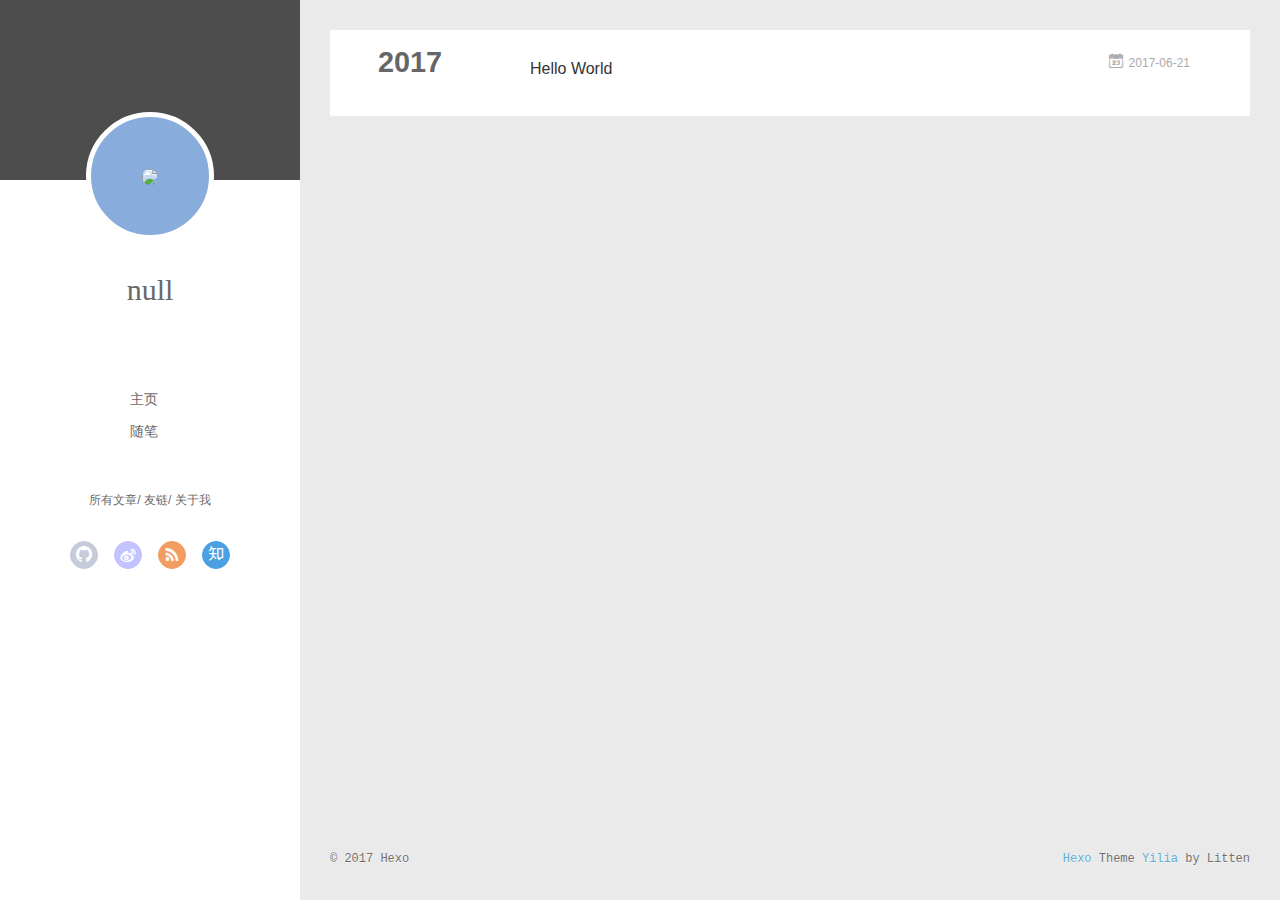
==== archives/index.html @ 41038b5d "Site updated: 2017-06-22 13:49:48" ====
<!DOCTYPE html>
<html>
<head>
  <meta charset="utf-8">
  
  <meta name="renderer" content="webkit">
  <meta http-equiv="X-UA-Compatible" content="IE=edge" >
  <link rel="dns-prefetch" href="http://yoursite.com">
  <title>Archives | Hexo</title>
  <meta name="viewport" content="width=device-width, initial-scale=1, maximum-scale=1">
  <meta property="og:type" content="website">
<meta property="og:title" content="Hexo">
<meta property="og:url" content="http://yoursite.com/archives/index.html">
<meta property="og:site_name" content="Hexo">
<meta name="twitter:card" content="summary">
<meta name="twitter:title" content="Hexo">
  
    <link rel="alternative" href="/atom.xml" title="Hexo" type="application/atom+xml">
  
  
    <link rel="icon" href="/favicon.png">
  
  <link rel="stylesheet" type="text/css" href="/./main.b3331d.css">
  <style type="text/css">
  
    #container.show {
      background: linear-gradient(200deg,#a0cfe4,#e8c37e);
    }
  </style>
  

  

</head>

<body>
  <div id="container" q-class="show:isCtnShow">
    <canvas id="anm-canvas" class="anm-canvas"></canvas>
    <div class="left-col" q-class="show:isShow">
      
<div class="overlay" style="background: #4d4d4d"></div>
<div class="intrude-less">
	<header id="header" class="inner">
		<a href="/" class="profilepic">
			<img src="null" class="js-avatar">
		</a>
		<hgroup>
		  <h1 class="header-author"><a href="/">null</a></h1>
		</hgroup>
		

		<nav class="header-menu">
			<ul>
			
				<li><a href="/">主页</a></li>
	        
				<li><a href="/tags/随笔/">随笔</a></li>
	        
			</ul>
		</nav>
		<nav class="header-smart-menu">
    		
    			
    			<a q-on="click: openSlider(e, 'innerArchive')" href="javascript:void(0)">所有文章</a>
    			
            
    			
    			<a q-on="click: openSlider(e, 'friends')" href="javascript:void(0)">友链</a>
    			
            
    			
    			<a q-on="click: openSlider(e, 'aboutme')" href="javascript:void(0)">关于我</a>
    			
            
		</nav>
		<nav class="header-nav">
			<div class="social">
				
					<a class="github" target="_blank" href="#" title="github"><i class="icon-github"></i></a>
		        
					<a class="weibo" target="_blank" href="#" title="weibo"><i class="icon-weibo"></i></a>
		        
					<a class="rss" target="_blank" href="#" title="rss"><i class="icon-rss"></i></a>
		        
					<a class="zhihu" target="_blank" href="#" title="zhihu"><i class="icon-zhihu"></i></a>
		        
			</div>
		</nav>
	</header>		
</div>

    </div>
    <div class="mid-col" q-class="show:isShow,hide:isShow|isFalse">
      
<nav id="mobile-nav">
  	<div class="overlay js-overlay" style="background: #4d4d4d"></div>
	<div class="btnctn js-mobile-btnctn">
  		<div class="slider-trigger list" q-on="click: openSlider(e)"><i class="icon icon-sort"></i></div>
	</div>
	<div class="intrude-less">
		<header id="header" class="inner">
			<div class="profilepic">
				<img src="null" class="js-avatar">
			</div>
			<hgroup>
			  <h1 class="header-author js-header-author">null</h1>
			</hgroup>
			
			
			
				
			
				
			
			
			
			<nav class="header-nav">
				<div class="social">
					
						<a class="github" target="_blank" href="#" title="github"><i class="icon-github"></i></a>
			        
						<a class="weibo" target="_blank" href="#" title="weibo"><i class="icon-weibo"></i></a>
			        
						<a class="rss" target="_blank" href="#" title="rss"><i class="icon-rss"></i></a>
			        
						<a class="zhihu" target="_blank" href="#" title="zhihu"><i class="icon-zhihu"></i></a>
			        
				</div>
			</nav>

			<nav class="header-menu js-header-menu">
				<ul style="width: 50%">
				
				
					<li style="width: 50%"><a href="/">主页</a></li>
		        
					<li style="width: 50%"><a href="/tags/随笔/">随笔</a></li>
		        
				</ul>
			</nav>
		</header>				
	</div>
	<div class="mobile-mask" style="display:none" q-show="isShow"></div>
</nav>

      <div id="wrapper" class="body-wrap">
        <div class="menu-l">
          <div class="canvas-wrap">
            <canvas data-colors="#eaeaea" data-sectionHeight="100" data-contentId="js-content" id="myCanvas1" class="anm-canvas"></canvas>
          </div>
          <div id="js-content" class="content-ll">
            
  
  
    
    
      
      
      <section class="archives-wrap">
        <div class="archive-year-wrap">
          <a href="/archives/2017" class="archive-year">2017</a>
        </div>
        <div class="archives">
    
    <article class="archive-article archive-type-post">
  <div class="archive-article-inner">
    <header class="archive-article-header">
      	<div class="article-meta">
	      	<a href="/2017/06/21/hello-world/" class="archive-article-date">
  	<time datetime="2017-06-21T15:53:12.066Z" itemprop="datePublished"><i class="icon-calendar icon"></i>2017-06-21</time>
</a>
        </div>
    	 
  
    <h1 itemprop="name">
      <a class="archive-article-title" href="/2017/06/21/hello-world/">Hello World</a>
    </h1>
  

        <div class="article-info info-on-right">
          
          

        </div>
        <div class="clearfix"></div>
    </header>
  </div>
</article>
  
  
    </div></section>
  

    


          </div>
        </div>
      </div>
      <footer id="footer">
  <div class="outer">
    <div id="footer-info">
    	<div class="footer-left">
    		&copy; 2017 Hexo
    	</div>
      	<div class="footer-right">
      		<a href="http://hexo.io/" target="_blank">Hexo</a>  Theme <a href="https://github.com/litten/hexo-theme-yilia" target="_blank">Yilia</a> by Litten
      	</div>
    </div>
  </div>
</footer>
    </div>
    <script>
	var yiliaConfig = {
		mathjax: false,
		isHome: false,
		isPost: false,
		isArchive: true,
		isTag: false,
		isCategory: false,
		open_in_new: false,
		root: "/",
		innerArchive: true,
		showTags: false
	}
</script>

<script>!function(t){function n(e){if(r[e])return r[e].exports;var i=r[e]={exports:{},id:e,loaded:!1};return t[e].call(i.exports,i,i.exports,n),i.loaded=!0,i.exports}var r={};n.m=t,n.c=r,n.p="./",n(0)}([function(t,n,r){r(194),t.exports=r(190)},function(t,n,r){var e=r(3),i=r(52),o=r(27),u=r(28),c=r(53),f="prototype",a=function(t,n,r){var s,l,h,v,p=t&a.F,d=t&a.G,y=t&a.S,g=t&a.P,b=t&a.B,m=d?e:y?e[n]||(e[n]={}):(e[n]||{})[f],x=d?i:i[n]||(i[n]={}),w=x[f]||(x[f]={});d&&(r=n);for(s in r)l=!p&&m&&void 0!==m[s],h=(l?m:r)[s],v=b&&l?c(h,e):g&&"function"==typeof h?c(Function.call,h):h,m&&u(m,s,h,t&a.U),x[s]!=h&&o(x,s,v),g&&w[s]!=h&&(w[s]=h)};e.core=i,a.F=1,a.G=2,a.S=4,a.P=8,a.B=16,a.W=32,a.U=64,a.R=128,t.exports=a},function(t,n,r){var e=r(6);t.exports=function(t){if(!e(t))throw TypeError(t+" is not an object!");return t}},function(t,n){var r=t.exports="undefined"!=typeof window&&window.Math==Math?window:"undefined"!=typeof self&&self.Math==Math?self:Function("return this")();"number"==typeof __g&&(__g=r)},function(t,n){t.exports=function(t){try{return!!t()}catch(t){return!0}}},function(t,n){var r=t.exports="undefined"!=typeof window&&window.Math==Math?window:"undefined"!=typeof self&&self.Math==Math?self:Function("return this")();"number"==typeof __g&&(__g=r)},function(t,n){t.exports=function(t){return"object"==typeof t?null!==t:"function"==typeof t}},function(t,n,r){var e=r(126)("wks"),i=r(76),o=r(3).Symbol,u="function"==typeof o;(t.exports=function(t){return e[t]||(e[t]=u&&o[t]||(u?o:i)("Symbol."+t))}).store=e},function(t,n){var r={}.hasOwnProperty;t.exports=function(t,n){return r.call(t,n)}},function(t,n,r){var e=r(94),i=r(33);t.exports=function(t){return e(i(t))}},function(t,n,r){t.exports=!r(4)(function(){return 7!=Object.defineProperty({},"a",{get:function(){return 7}}).a})},function(t,n,r){var e=r(2),i=r(167),o=r(50),u=Object.defineProperty;n.f=r(10)?Object.defineProperty:function(t,n,r){if(e(t),n=o(n,!0),e(r),i)try{return u(t,n,r)}catch(t){}if("get"in r||"set"in r)throw TypeError("Accessors not supported!");return"value"in r&&(t[n]=r.value),t}},function(t,n,r){t.exports=!r(18)(function(){return 7!=Object.defineProperty({},"a",{get:function(){return 7}}).a})},function(t,n,r){var e=r(14),i=r(22);t.exports=r(12)?function(t,n,r){return e.f(t,n,i(1,r))}:function(t,n,r){return t[n]=r,t}},function(t,n,r){var e=r(20),i=r(58),o=r(42),u=Object.defineProperty;n.f=r(12)?Object.defineProperty:function(t,n,r){if(e(t),n=o(n,!0),e(r),i)try{return u(t,n,r)}catch(t){}if("get"in r||"set"in r)throw TypeError("Accessors not supported!");return"value"in r&&(t[n]=r.value),t}},function(t,n,r){var e=r(40)("wks"),i=r(23),o=r(5).Symbol,u="function"==typeof o;(t.exports=function(t){return e[t]||(e[t]=u&&o[t]||(u?o:i)("Symbol."+t))}).store=e},function(t,n,r){var e=r(67),i=Math.min;t.exports=function(t){return t>0?i(e(t),9007199254740991):0}},function(t,n,r){var e=r(46);t.exports=function(t){return Object(e(t))}},function(t,n){t.exports=function(t){try{return!!t()}catch(t){return!0}}},function(t,n,r){var e=r(63),i=r(34);t.exports=Object.keys||function(t){return e(t,i)}},function(t,n,r){var e=r(21);t.exports=function(t){if(!e(t))throw TypeError(t+" is not an object!");return t}},function(t,n){t.exports=function(t){return"object"==typeof t?null!==t:"function"==typeof t}},function(t,n){t.exports=function(t,n){return{enumerable:!(1&t),configurable:!(2&t),writable:!(4&t),value:n}}},function(t,n){var r=0,e=Math.random();t.exports=function(t){return"Symbol(".concat(void 0===t?"":t,")_",(++r+e).toString(36))}},function(t,n){var r={}.hasOwnProperty;t.exports=function(t,n){return r.call(t,n)}},function(t,n){var r=t.exports={version:"2.4.0"};"number"==typeof __e&&(__e=r)},function(t,n){t.exports=function(t){if("function"!=typeof t)throw TypeError(t+" is not a function!");return t}},function(t,n,r){var e=r(11),i=r(66);t.exports=r(10)?function(t,n,r){return e.f(t,n,i(1,r))}:function(t,n,r){return t[n]=r,t}},function(t,n,r){var e=r(3),i=r(27),o=r(24),u=r(76)("src"),c="toString",f=Function[c],a=(""+f).split(c);r(52).inspectSource=function(t){return f.call(t)},(t.exports=function(t,n,r,c){var f="function"==typeof r;f&&(o(r,"name")||i(r,"name",n)),t[n]!==r&&(f&&(o(r,u)||i(r,u,t[n]?""+t[n]:a.join(String(n)))),t===e?t[n]=r:c?t[n]?t[n]=r:i(t,n,r):(delete t[n],i(t,n,r)))})(Function.prototype,c,function(){return"function"==typeof this&&this[u]||f.call(this)})},function(t,n,r){var e=r(1),i=r(4),o=r(46),u=function(t,n,r,e){var i=String(o(t)),u="<"+n;return""!==r&&(u+=" "+r+'="'+String(e).replace(/"/g,"&quot;")+'"'),u+">"+i+"</"+n+">"};t.exports=function(t,n){var r={};r[t]=n(u),e(e.P+e.F*i(function(){var n=""[t]('"');return n!==n.toLowerCase()||n.split('"').length>3}),"String",r)}},function(t,n,r){var e=r(115),i=r(46);t.exports=function(t){return e(i(t))}},function(t,n,r){var e=r(116),i=r(66),o=r(30),u=r(50),c=r(24),f=r(167),a=Object.getOwnPropertyDescriptor;n.f=r(10)?a:function(t,n){if(t=o(t),n=u(n,!0),f)try{return a(t,n)}catch(t){}if(c(t,n))return i(!e.f.call(t,n),t[n])}},function(t,n,r){var e=r(24),i=r(17),o=r(145)("IE_PROTO"),u=Object.prototype;t.exports=Object.getPrototypeOf||function(t){return t=i(t),e(t,o)?t[o]:"function"==typeof t.constructor&&t instanceof t.constructor?t.constructor.prototype:t instanceof Object?u:null}},function(t,n){t.exports=function(t){if(void 0==t)throw TypeError("Can't call method on  "+t);return t}},function(t,n){t.exports="constructor,hasOwnProperty,isPrototypeOf,propertyIsEnumerable,toLocaleString,toString,valueOf".split(",")},function(t,n){t.exports={}},function(t,n){t.exports=!0},function(t,n){n.f={}.propertyIsEnumerable},function(t,n,r){var e=r(14).f,i=r(8),o=r(15)("toStringTag");t.exports=function(t,n,r){t&&!i(t=r?t:t.prototype,o)&&e(t,o,{configurable:!0,value:n})}},function(t,n,r){var e=r(40)("keys"),i=r(23);t.exports=function(t){return e[t]||(e[t]=i(t))}},function(t,n,r){var e=r(5),i="__core-js_shared__",o=e[i]||(e[i]={});t.exports=function(t){return o[t]||(o[t]={})}},function(t,n){var r=Math.ceil,e=Math.floor;t.exports=function(t){return isNaN(t=+t)?0:(t>0?e:r)(t)}},function(t,n,r){var e=r(21);t.exports=function(t,n){if(!e(t))return t;var r,i;if(n&&"function"==typeof(r=t.toString)&&!e(i=r.call(t)))return i;if("function"==typeof(r=t.valueOf)&&!e(i=r.call(t)))return i;if(!n&&"function"==typeof(r=t.toString)&&!e(i=r.call(t)))return i;throw TypeError("Can't convert object to primitive value")}},function(t,n,r){var e=r(5),i=r(25),o=r(36),u=r(44),c=r(14).f;t.exports=function(t){var n=i.Symbol||(i.Symbol=o?{}:e.Symbol||{});"_"==t.charAt(0)||t in n||c(n,t,{value:u.f(t)})}},function(t,n,r){n.f=r(15)},function(t,n){var r={}.toString;t.exports=function(t){return r.call(t).slice(8,-1)}},function(t,n){t.exports=function(t){if(void 0==t)throw TypeError("Can't call method on  "+t);return t}},function(t,n,r){var e=r(4);t.exports=function(t,n){return!!t&&e(function(){n?t.call(null,function(){},1):t.call(null)})}},function(t,n,r){var e=r(53),i=r(115),o=r(17),u=r(16),c=r(202);t.exports=function(t,n){var r=1==t,f=2==t,a=3==t,s=4==t,l=6==t,h=5==t||l,v=n||c;return function(n,c,p){for(var d,y,g=o(n),b=i(g),m=e(c,p,3),x=u(b.length),w=0,S=r?v(n,x):f?v(n,0):void 0;x>w;w++)if((h||w in b)&&(d=b[w],y=m(d,w,g),t))if(r)S[w]=y;else if(y)switch(t){case 3:return!0;case 5:return d;case 6:return w;case 2:S.push(d)}else if(s)return!1;return l?-1:a||s?s:S}}},function(t,n,r){var e=r(1),i=r(52),o=r(4);t.exports=function(t,n){var r=(i.Object||{})[t]||Object[t],u={};u[t]=n(r),e(e.S+e.F*o(function(){r(1)}),"Object",u)}},function(t,n,r){var e=r(6);t.exports=function(t,n){if(!e(t))return t;var r,i;if(n&&"function"==typeof(r=t.toString)&&!e(i=r.call(t)))return i;if("function"==typeof(r=t.valueOf)&&!e(i=r.call(t)))return i;if(!n&&"function"==typeof(r=t.toString)&&!e(i=r.call(t)))return i;throw TypeError("Can't convert object to primitive value")}},function(t,n,r){var e=r(5),i=r(25),o=r(91),u=r(13),c="prototype",f=function(t,n,r){var a,s,l,h=t&f.F,v=t&f.G,p=t&f.S,d=t&f.P,y=t&f.B,g=t&f.W,b=v?i:i[n]||(i[n]={}),m=b[c],x=v?e:p?e[n]:(e[n]||{})[c];v&&(r=n);for(a in r)(s=!h&&x&&void 0!==x[a])&&a in b||(l=s?x[a]:r[a],b[a]=v&&"function"!=typeof x[a]?r[a]:y&&s?o(l,e):g&&x[a]==l?function(t){var n=function(n,r,e){if(this instanceof t){switch(arguments.length){case 0:return new t;case 1:return new t(n);case 2:return new t(n,r)}return new t(n,r,e)}return t.apply(this,arguments)};return n[c]=t[c],n}(l):d&&"function"==typeof l?o(Function.call,l):l,d&&((b.virtual||(b.virtual={}))[a]=l,t&f.R&&m&&!m[a]&&u(m,a,l)))};f.F=1,f.G=2,f.S=4,f.P=8,f.B=16,f.W=32,f.U=64,f.R=128,t.exports=f},function(t,n){var r=t.exports={version:"2.4.0"};"number"==typeof __e&&(__e=r)},function(t,n,r){var e=r(26);t.exports=function(t,n,r){if(e(t),void 0===n)return t;switch(r){case 1:return function(r){return t.call(n,r)};case 2:return function(r,e){return t.call(n,r,e)};case 3:return function(r,e,i){return t.call(n,r,e,i)}}return function(){return t.apply(n,arguments)}}},function(t,n,r){var e=r(183),i=r(1),o=r(126)("metadata"),u=o.store||(o.store=new(r(186))),c=function(t,n,r){var i=u.get(t);if(!i){if(!r)return;u.set(t,i=new e)}var o=i.get(n);if(!o){if(!r)return;i.set(n,o=new e)}return o},f=function(t,n,r){var e=c(n,r,!1);return void 0!==e&&e.has(t)},a=function(t,n,r){var e=c(n,r,!1);return void 0===e?void 0:e.get(t)},s=function(t,n,r,e){c(r,e,!0).set(t,n)},l=function(t,n){var r=c(t,n,!1),e=[];return r&&r.forEach(function(t,n){e.push(n)}),e},h=function(t){return void 0===t||"symbol"==typeof t?t:String(t)},v=function(t){i(i.S,"Reflect",t)};t.exports={store:u,map:c,has:f,get:a,set:s,keys:l,key:h,exp:v}},function(t,n,r){"use strict";if(r(10)){var e=r(69),i=r(3),o=r(4),u=r(1),c=r(127),f=r(152),a=r(53),s=r(68),l=r(66),h=r(27),v=r(73),p=r(67),d=r(16),y=r(75),g=r(50),b=r(24),m=r(180),x=r(114),w=r(6),S=r(17),_=r(137),O=r(70),E=r(32),P=r(71).f,j=r(154),F=r(76),M=r(7),A=r(48),N=r(117),T=r(146),I=r(155),k=r(80),L=r(123),R=r(74),C=r(130),D=r(160),U=r(11),W=r(31),G=U.f,B=W.f,V=i.RangeError,z=i.TypeError,q=i.Uint8Array,K="ArrayBuffer",J="Shared"+K,Y="BYTES_PER_ELEMENT",H="prototype",$=Array[H],X=f.ArrayBuffer,Q=f.DataView,Z=A(0),tt=A(2),nt=A(3),rt=A(4),et=A(5),it=A(6),ot=N(!0),ut=N(!1),ct=I.values,ft=I.keys,at=I.entries,st=$.lastIndexOf,lt=$.reduce,ht=$.reduceRight,vt=$.join,pt=$.sort,dt=$.slice,yt=$.toString,gt=$.toLocaleString,bt=M("iterator"),mt=M("toStringTag"),xt=F("typed_constructor"),wt=F("def_constructor"),St=c.CONSTR,_t=c.TYPED,Ot=c.VIEW,Et="Wrong length!",Pt=A(1,function(t,n){return Tt(T(t,t[wt]),n)}),jt=o(function(){return 1===new q(new Uint16Array([1]).buffer)[0]}),Ft=!!q&&!!q[H].set&&o(function(){new q(1).set({})}),Mt=function(t,n){if(void 0===t)throw z(Et);var r=+t,e=d(t);if(n&&!m(r,e))throw V(Et);return e},At=function(t,n){var r=p(t);if(r<0||r%n)throw V("Wrong offset!");return r},Nt=function(t){if(w(t)&&_t in t)return t;throw z(t+" is not a typed array!")},Tt=function(t,n){if(!(w(t)&&xt in t))throw z("It is not a typed array constructor!");return new t(n)},It=function(t,n){return kt(T(t,t[wt]),n)},kt=function(t,n){for(var r=0,e=n.length,i=Tt(t,e);e>r;)i[r]=n[r++];return i},Lt=function(t,n,r){G(t,n,{get:function(){return this._d[r]}})},Rt=function(t){var n,r,e,i,o,u,c=S(t),f=arguments.length,s=f>1?arguments[1]:void 0,l=void 0!==s,h=j(c);if(void 0!=h&&!_(h)){for(u=h.call(c),e=[],n=0;!(o=u.next()).done;n++)e.push(o.value);c=e}for(l&&f>2&&(s=a(s,arguments[2],2)),n=0,r=d(c.length),i=Tt(this,r);r>n;n++)i[n]=l?s(c[n],n):c[n];return i},Ct=function(){for(var t=0,n=arguments.length,r=Tt(this,n);n>t;)r[t]=arguments[t++];return r},Dt=!!q&&o(function(){gt.call(new q(1))}),Ut=function(){return gt.apply(Dt?dt.call(Nt(this)):Nt(this),arguments)},Wt={copyWithin:function(t,n){return D.call(Nt(this),t,n,arguments.length>2?arguments[2]:void 0)},every:function(t){return rt(Nt(this),t,arguments.length>1?arguments[1]:void 0)},fill:function(t){return C.apply(Nt(this),arguments)},filter:function(t){return It(this,tt(Nt(this),t,arguments.length>1?arguments[1]:void 0))},find:function(t){return et(Nt(this),t,arguments.length>1?arguments[1]:void 0)},findIndex:function(t){return it(Nt(this),t,arguments.length>1?arguments[1]:void 0)},forEach:function(t){Z(Nt(this),t,arguments.length>1?arguments[1]:void 0)},indexOf:function(t){return ut(Nt(this),t,arguments.length>1?arguments[1]:void 0)},includes:function(t){return ot(Nt(this),t,arguments.length>1?arguments[1]:void 0)},join:function(t){return vt.apply(Nt(this),arguments)},lastIndexOf:function(t){return st.apply(Nt(this),arguments)},map:function(t){return Pt(Nt(this),t,arguments.length>1?arguments[1]:void 0)},reduce:function(t){return lt.apply(Nt(this),arguments)},reduceRight:function(t){return ht.apply(Nt(this),arguments)},reverse:function(){for(var t,n=this,r=Nt(n).length,e=Math.floor(r/2),i=0;i<e;)t=n[i],n[i++]=n[--r],n[r]=t;return n},some:function(t){return nt(Nt(this),t,arguments.length>1?arguments[1]:void 0)},sort:function(t){return pt.call(Nt(this),t)},subarray:function(t,n){var r=Nt(this),e=r.length,i=y(t,e);return new(T(r,r[wt]))(r.buffer,r.byteOffset+i*r.BYTES_PER_ELEMENT,d((void 0===n?e:y(n,e))-i))}},Gt=function(t,n){return It(this,dt.call(Nt(this),t,n))},Bt=function(t){Nt(this);var n=At(arguments[1],1),r=this.length,e=S(t),i=d(e.length),o=0;if(i+n>r)throw V(Et);for(;o<i;)this[n+o]=e[o++]},Vt={entries:function(){return at.call(Nt(this))},keys:function(){return ft.call(Nt(this))},values:function(){return ct.call(Nt(this))}},zt=function(t,n){return w(t)&&t[_t]&&"symbol"!=typeof n&&n in t&&String(+n)==String(n)},qt=function(t,n){return zt(t,n=g(n,!0))?l(2,t[n]):B(t,n)},Kt=function(t,n,r){return!(zt(t,n=g(n,!0))&&w(r)&&b(r,"value"))||b(r,"get")||b(r,"set")||r.configurable||b(r,"writable")&&!r.writable||b(r,"enumerable")&&!r.enumerable?G(t,n,r):(t[n]=r.value,t)};St||(W.f=qt,U.f=Kt),u(u.S+u.F*!St,"Object",{getOwnPropertyDescriptor:qt,defineProperty:Kt}),o(function(){yt.call({})})&&(yt=gt=function(){return vt.call(this)});var Jt=v({},Wt);v(Jt,Vt),h(Jt,bt,Vt.values),v(Jt,{slice:Gt,set:Bt,constructor:function(){},toString:yt,toLocaleString:Ut}),Lt(Jt,"buffer","b"),Lt(Jt,"byteOffset","o"),Lt(Jt,"byteLength","l"),Lt(Jt,"length","e"),G(Jt,mt,{get:function(){return this[_t]}}),t.exports=function(t,n,r,f){f=!!f;var a=t+(f?"Clamped":"")+"Array",l="Uint8Array"!=a,v="get"+t,p="set"+t,y=i[a],g=y||{},b=y&&E(y),m=!y||!c.ABV,S={},_=y&&y[H],j=function(t,r){var e=t._d;return e.v[v](r*n+e.o,jt)},F=function(t,r,e){var i=t._d;f&&(e=(e=Math.round(e))<0?0:e>255?255:255&e),i.v[p](r*n+i.o,e,jt)},M=function(t,n){G(t,n,{get:function(){return j(this,n)},set:function(t){return F(this,n,t)},enumerable:!0})};m?(y=r(function(t,r,e,i){s(t,y,a,"_d");var o,u,c,f,l=0,v=0;if(w(r)){if(!(r instanceof X||(f=x(r))==K||f==J))return _t in r?kt(y,r):Rt.call(y,r);o=r,v=At(e,n);var p=r.byteLength;if(void 0===i){if(p%n)throw V(Et);if((u=p-v)<0)throw V(Et)}else if((u=d(i)*n)+v>p)throw V(Et);c=u/n}else c=Mt(r,!0),u=c*n,o=new X(u);for(h(t,"_d",{b:o,o:v,l:u,e:c,v:new Q(o)});l<c;)M(t,l++)}),_=y[H]=O(Jt),h(_,"constructor",y)):L(function(t){new y(null),new y(t)},!0)||(y=r(function(t,r,e,i){s(t,y,a);var o;return w(r)?r instanceof X||(o=x(r))==K||o==J?void 0!==i?new g(r,At(e,n),i):void 0!==e?new g(r,At(e,n)):new g(r):_t in r?kt(y,r):Rt.call(y,r):new g(Mt(r,l))}),Z(b!==Function.prototype?P(g).concat(P(b)):P(g),function(t){t in y||h(y,t,g[t])}),y[H]=_,e||(_.constructor=y));var A=_[bt],N=!!A&&("values"==A.name||void 0==A.name),T=Vt.values;h(y,xt,!0),h(_,_t,a),h(_,Ot,!0),h(_,wt,y),(f?new y(1)[mt]==a:mt in _)||G(_,mt,{get:function(){return a}}),S[a]=y,u(u.G+u.W+u.F*(y!=g),S),u(u.S,a,{BYTES_PER_ELEMENT:n,from:Rt,of:Ct}),Y in _||h(_,Y,n),u(u.P,a,Wt),R(a),u(u.P+u.F*Ft,a,{set:Bt}),u(u.P+u.F*!N,a,Vt),u(u.P+u.F*(_.toString!=yt),a,{toString:yt}),u(u.P+u.F*o(function(){new y(1).slice()}),a,{slice:Gt}),u(u.P+u.F*(o(function(){return[1,2].toLocaleString()!=new y([1,2]).toLocaleString()})||!o(function(){_.toLocaleString.call([1,2])})),a,{toLocaleString:Ut}),k[a]=N?A:T,e||N||h(_,bt,T)}}else t.exports=function(){}},function(t,n){var r={}.toString;t.exports=function(t){return r.call(t).slice(8,-1)}},function(t,n,r){var e=r(21),i=r(5).document,o=e(i)&&e(i.createElement);t.exports=function(t){return o?i.createElement(t):{}}},function(t,n,r){t.exports=!r(12)&&!r(18)(function(){return 7!=Object.defineProperty(r(57)("div"),"a",{get:function(){return 7}}).a})},function(t,n,r){"use strict";var e=r(36),i=r(51),o=r(64),u=r(13),c=r(8),f=r(35),a=r(96),s=r(38),l=r(103),h=r(15)("iterator"),v=!([].keys&&"next"in[].keys()),p="keys",d="values",y=function(){return this};t.exports=function(t,n,r,g,b,m,x){a(r,n,g);var w,S,_,O=function(t){if(!v&&t in F)return F[t];switch(t){case p:case d:return function(){return new r(this,t)}}return function(){return new r(this,t)}},E=n+" Iterator",P=b==d,j=!1,F=t.prototype,M=F[h]||F["@@iterator"]||b&&F[b],A=M||O(b),N=b?P?O("entries"):A:void 0,T="Array"==n?F.entries||M:M;if(T&&(_=l(T.call(new t)))!==Object.prototype&&(s(_,E,!0),e||c(_,h)||u(_,h,y)),P&&M&&M.name!==d&&(j=!0,A=function(){return M.call(this)}),e&&!x||!v&&!j&&F[h]||u(F,h,A),f[n]=A,f[E]=y,b)if(w={values:P?A:O(d),keys:m?A:O(p),entries:N},x)for(S in w)S in F||o(F,S,w[S]);else i(i.P+i.F*(v||j),n,w);return w}},function(t,n,r){var e=r(20),i=r(100),o=r(34),u=r(39)("IE_PROTO"),c=function(){},f="prototype",a=function(){var t,n=r(57)("iframe"),e=o.length;for(n.style.display="none",r(93).appendChild(n),n.src="javascript:",t=n.contentWindow.document,t.open(),t.write("<script>document.F=Object<\/script>"),t.close(),a=t.F;e--;)delete a[f][o[e]];return a()};t.exports=Object.create||function(t,n){var r;return null!==t?(c[f]=e(t),r=new c,c[f]=null,r[u]=t):r=a(),void 0===n?r:i(r,n)}},function(t,n,r){var e=r(63),i=r(34).concat("length","prototype");n.f=Object.getOwnPropertyNames||function(t){return e(t,i)}},function(t,n){n.f=Object.getOwnPropertySymbols},function(t,n,r){var e=r(8),i=r(9),o=r(90)(!1),u=r(39)("IE_PROTO");t.exports=function(t,n){var r,c=i(t),f=0,a=[];for(r in c)r!=u&&e(c,r)&&a.push(r);for(;n.length>f;)e(c,r=n[f++])&&(~o(a,r)||a.push(r));return a}},function(t,n,r){t.exports=r(13)},function(t,n,r){var e=r(76)("meta"),i=r(6),o=r(24),u=r(11).f,c=0,f=Object.isExtensible||function(){return!0},a=!r(4)(function(){return f(Object.preventExtensions({}))}),s=function(t){u(t,e,{value:{i:"O"+ ++c,w:{}}})},l=function(t,n){if(!i(t))return"symbol"==typeof t?t:("string"==typeof t?"S":"P")+t;if(!o(t,e)){if(!f(t))return"F";if(!n)return"E";s(t)}return t[e].i},h=function(t,n){if(!o(t,e)){if(!f(t))return!0;if(!n)return!1;s(t)}return t[e].w},v=function(t){return a&&p.NEED&&f(t)&&!o(t,e)&&s(t),t},p=t.exports={KEY:e,NEED:!1,fastKey:l,getWeak:h,onFreeze:v}},function(t,n){t.exports=function(t,n){return{enumerable:!(1&t),configurable:!(2&t),writable:!(4&t),value:n}}},function(t,n){var r=Math.ceil,e=Math.floor;t.exports=function(t){return isNaN(t=+t)?0:(t>0?e:r)(t)}},function(t,n){t.exports=function(t,n,r,e){if(!(t instanceof n)||void 0!==e&&e in t)throw TypeError(r+": incorrect invocation!");return t}},function(t,n){t.exports=!1},function(t,n,r){var e=r(2),i=r(173),o=r(133),u=r(145)("IE_PROTO"),c=function(){},f="prototype",a=function(){var t,n=r(132)("iframe"),e=o.length;for(n.style.display="none",r(135).appendChild(n),n.src="javascript:",t=n.contentWindow.document,t.open(),t.write("<script>document.F=Object<\/script>"),t.close(),a=t.F;e--;)delete a[f][o[e]];return a()};t.exports=Object.create||function(t,n){var r;return null!==t?(c[f]=e(t),r=new c,c[f]=null,r[u]=t):r=a(),void 0===n?r:i(r,n)}},function(t,n,r){var e=r(175),i=r(133).concat("length","prototype");n.f=Object.getOwnPropertyNames||function(t){return e(t,i)}},function(t,n,r){var e=r(175),i=r(133);t.exports=Object.keys||function(t){return e(t,i)}},function(t,n,r){var e=r(28);t.exports=function(t,n,r){for(var i in n)e(t,i,n[i],r);return t}},function(t,n,r){"use strict";var e=r(3),i=r(11),o=r(10),u=r(7)("species");t.exports=function(t){var n=e[t];o&&n&&!n[u]&&i.f(n,u,{configurable:!0,get:function(){return this}})}},function(t,n,r){var e=r(67),i=Math.max,o=Math.min;t.exports=function(t,n){return t=e(t),t<0?i(t+n,0):o(t,n)}},function(t,n){var r=0,e=Math.random();t.exports=function(t){return"Symbol(".concat(void 0===t?"":t,")_",(++r+e).toString(36))}},function(t,n,r){var e=r(33);t.exports=function(t){return Object(e(t))}},function(t,n,r){var e=r(7)("unscopables"),i=Array.prototype;void 0==i[e]&&r(27)(i,e,{}),t.exports=function(t){i[e][t]=!0}},function(t,n,r){var e=r(53),i=r(169),o=r(137),u=r(2),c=r(16),f=r(154),a={},s={},n=t.exports=function(t,n,r,l,h){var v,p,d,y,g=h?function(){return t}:f(t),b=e(r,l,n?2:1),m=0;if("function"!=typeof g)throw TypeError(t+" is not iterable!");if(o(g)){for(v=c(t.length);v>m;m++)if((y=n?b(u(p=t[m])[0],p[1]):b(t[m]))===a||y===s)return y}else for(d=g.call(t);!(p=d.next()).done;)if((y=i(d,b,p.value,n))===a||y===s)return y};n.BREAK=a,n.RETURN=s},function(t,n){t.exports={}},function(t,n,r){var e=r(11).f,i=r(24),o=r(7)("toStringTag");t.exports=function(t,n,r){t&&!i(t=r?t:t.prototype,o)&&e(t,o,{configurable:!0,value:n})}},function(t,n,r){var e=r(1),i=r(46),o=r(4),u=r(150),c="["+u+"]",f="​",a=RegExp("^"+c+c+"*"),s=RegExp(c+c+"*$"),l=function(t,n,r){var i={},c=o(function(){return!!u[t]()||f[t]()!=f}),a=i[t]=c?n(h):u[t];r&&(i[r]=a),e(e.P+e.F*c,"String",i)},h=l.trim=function(t,n){return t=String(i(t)),1&n&&(t=t.replace(a,"")),2&n&&(t=t.replace(s,"")),t};t.exports=l},function(t,n,r){t.exports={default:r(86),__esModule:!0}},function(t,n,r){t.exports={default:r(87),__esModule:!0}},function(t,n,r){"use strict";function e(t){return t&&t.__esModule?t:{default:t}}n.__esModule=!0;var i=r(84),o=e(i),u=r(83),c=e(u),f="function"==typeof c.default&&"symbol"==typeof o.default?function(t){return typeof t}:function(t){return t&&"function"==typeof c.default&&t.constructor===c.default&&t!==c.default.prototype?"symbol":typeof t};n.default="function"==typeof c.default&&"symbol"===f(o.default)?function(t){return void 0===t?"undefined":f(t)}:function(t){return t&&"function"==typeof c.default&&t.constructor===c.default&&t!==c.default.prototype?"symbol":void 0===t?"undefined":f(t)}},function(t,n,r){r(110),r(108),r(111),r(112),t.exports=r(25).Symbol},function(t,n,r){r(109),r(113),t.exports=r(44).f("iterator")},function(t,n){t.exports=function(t){if("function"!=typeof t)throw TypeError(t+" is not a function!");return t}},function(t,n){t.exports=function(){}},function(t,n,r){var e=r(9),i=r(106),o=r(105);t.exports=function(t){return function(n,r,u){var c,f=e(n),a=i(f.length),s=o(u,a);if(t&&r!=r){for(;a>s;)if((c=f[s++])!=c)return!0}else for(;a>s;s++)if((t||s in f)&&f[s]===r)return t||s||0;return!t&&-1}}},function(t,n,r){var e=r(88);t.exports=function(t,n,r){if(e(t),void 0===n)return t;switch(r){case 1:return function(r){return t.call(n,r)};case 2:return function(r,e){return t.call(n,r,e)};case 3:return function(r,e,i){return t.call(n,r,e,i)}}return function(){return t.apply(n,arguments)}}},function(t,n,r){var e=r(19),i=r(62),o=r(37);t.exports=function(t){var n=e(t),r=i.f;if(r)for(var u,c=r(t),f=o.f,a=0;c.length>a;)f.call(t,u=c[a++])&&n.push(u);return n}},function(t,n,r){t.exports=r(5).document&&document.documentElement},function(t,n,r){var e=r(56);t.exports=Object("z").propertyIsEnumerable(0)?Object:function(t){return"String"==e(t)?t.split(""):Object(t)}},function(t,n,r){var e=r(56);t.exports=Array.isArray||function(t){return"Array"==e(t)}},function(t,n,r){"use strict";var e=r(60),i=r(22),o=r(38),u={};r(13)(u,r(15)("iterator"),function(){return this}),t.exports=function(t,n,r){t.prototype=e(u,{next:i(1,r)}),o(t,n+" Iterator")}},function(t,n){t.exports=function(t,n){return{value:n,done:!!t}}},function(t,n,r){var e=r(19),i=r(9);t.exports=function(t,n){for(var r,o=i(t),u=e(o),c=u.length,f=0;c>f;)if(o[r=u[f++]]===n)return r}},function(t,n,r){var e=r(23)("meta"),i=r(21),o=r(8),u=r(14).f,c=0,f=Object.isExtensible||function(){return!0},a=!r(18)(function(){return f(Object.preventExtensions({}))}),s=function(t){u(t,e,{value:{i:"O"+ ++c,w:{}}})},l=function(t,n){if(!i(t))return"symbol"==typeof t?t:("string"==typeof t?"S":"P")+t;if(!o(t,e)){if(!f(t))return"F";if(!n)return"E";s(t)}return t[e].i},h=function(t,n){if(!o(t,e)){if(!f(t))return!0;if(!n)return!1;s(t)}return t[e].w},v=function(t){return a&&p.NEED&&f(t)&&!o(t,e)&&s(t),t},p=t.exports={KEY:e,NEED:!1,fastKey:l,getWeak:h,onFreeze:v}},function(t,n,r){var e=r(14),i=r(20),o=r(19);t.exports=r(12)?Object.defineProperties:function(t,n){i(t);for(var r,u=o(n),c=u.length,f=0;c>f;)e.f(t,r=u[f++],n[r]);return t}},function(t,n,r){var e=r(37),i=r(22),o=r(9),u=r(42),c=r(8),f=r(58),a=Object.getOwnPropertyDescriptor;n.f=r(12)?a:function(t,n){if(t=o(t),n=u(n,!0),f)try{return a(t,n)}catch(t){}if(c(t,n))return i(!e.f.call(t,n),t[n])}},function(t,n,r){var e=r(9),i=r(61).f,o={}.toString,u="object"==typeof window&&window&&Object.getOwnPropertyNames?Object.getOwnPropertyNames(window):[],c=function(t){try{return i(t)}catch(t){return u.slice()}};t.exports.f=function(t){return u&&"[object Window]"==o.call(t)?c(t):i(e(t))}},function(t,n,r){var e=r(8),i=r(77),o=r(39)("IE_PROTO"),u=Object.prototype;t.exports=Object.getPrototypeOf||function(t){return t=i(t),e(t,o)?t[o]:"function"==typeof t.constructor&&t instanceof t.constructor?t.constructor.prototype:t instanceof Object?u:null}},function(t,n,r){var e=r(41),i=r(33);t.exports=function(t){return function(n,r){var o,u,c=String(i(n)),f=e(r),a=c.length;return f<0||f>=a?t?"":void 0:(o=c.charCodeAt(f),o<55296||o>56319||f+1===a||(u=c.charCodeAt(f+1))<56320||u>57343?t?c.charAt(f):o:t?c.slice(f,f+2):u-56320+(o-55296<<10)+65536)}}},function(t,n,r){var e=r(41),i=Math.max,o=Math.min;t.exports=function(t,n){return t=e(t),t<0?i(t+n,0):o(t,n)}},function(t,n,r){var e=r(41),i=Math.min;t.exports=function(t){return t>0?i(e(t),9007199254740991):0}},function(t,n,r){"use strict";var e=r(89),i=r(97),o=r(35),u=r(9);t.exports=r(59)(Array,"Array",function(t,n){this._t=u(t),this._i=0,this._k=n},function(){var t=this._t,n=this._k,r=this._i++;return!t||r>=t.length?(this._t=void 0,i(1)):"keys"==n?i(0,r):"values"==n?i(0,t[r]):i(0,[r,t[r]])},"values"),o.Arguments=o.Array,e("keys"),e("values"),e("entries")},function(t,n){},function(t,n,r){"use strict";var e=r(104)(!0);r(59)(String,"String",function(t){this._t=String(t),this._i=0},function(){var t,n=this._t,r=this._i;return r>=n.length?{value:void 0,done:!0}:(t=e(n,r),this._i+=t.length,{value:t,done:!1})})},function(t,n,r){"use strict";var e=r(5),i=r(8),o=r(12),u=r(51),c=r(64),f=r(99).KEY,a=r(18),s=r(40),l=r(38),h=r(23),v=r(15),p=r(44),d=r(43),y=r(98),g=r(92),b=r(95),m=r(20),x=r(9),w=r(42),S=r(22),_=r(60),O=r(102),E=r(101),P=r(14),j=r(19),F=E.f,M=P.f,A=O.f,N=e.Symbol,T=e.JSON,I=T&&T.stringify,k="prototype",L=v("_hidden"),R=v("toPrimitive"),C={}.propertyIsEnumerable,D=s("symbol-registry"),U=s("symbols"),W=s("op-symbols"),G=Object[k],B="function"==typeof N,V=e.QObject,z=!V||!V[k]||!V[k].findChild,q=o&&a(function(){return 7!=_(M({},"a",{get:function(){return M(this,"a",{value:7}).a}})).a})?function(t,n,r){var e=F(G,n);e&&delete G[n],M(t,n,r),e&&t!==G&&M(G,n,e)}:M,K=function(t){var n=U[t]=_(N[k]);return n._k=t,n},J=B&&"symbol"==typeof N.iterator?function(t){return"symbol"==typeof t}:function(t){return t instanceof N},Y=function(t,n,r){return t===G&&Y(W,n,r),m(t),n=w(n,!0),m(r),i(U,n)?(r.enumerable?(i(t,L)&&t[L][n]&&(t[L][n]=!1),r=_(r,{enumerable:S(0,!1)})):(i(t,L)||M(t,L,S(1,{})),t[L][n]=!0),q(t,n,r)):M(t,n,r)},H=function(t,n){m(t);for(var r,e=g(n=x(n)),i=0,o=e.length;o>i;)Y(t,r=e[i++],n[r]);return t},$=function(t,n){return void 0===n?_(t):H(_(t),n)},X=function(t){var n=C.call(this,t=w(t,!0));return!(this===G&&i(U,t)&&!i(W,t))&&(!(n||!i(this,t)||!i(U,t)||i(this,L)&&this[L][t])||n)},Q=function(t,n){if(t=x(t),n=w(n,!0),t!==G||!i(U,n)||i(W,n)){var r=F(t,n);return!r||!i(U,n)||i(t,L)&&t[L][n]||(r.enumerable=!0),r}},Z=function(t){for(var n,r=A(x(t)),e=[],o=0;r.length>o;)i(U,n=r[o++])||n==L||n==f||e.push(n);return e},tt=function(t){for(var n,r=t===G,e=A(r?W:x(t)),o=[],u=0;e.length>u;)!i(U,n=e[u++])||r&&!i(G,n)||o.push(U[n]);return o};B||(N=function(){if(this instanceof N)throw TypeError("Symbol is not a constructor!");var t=h(arguments.length>0?arguments[0]:void 0),n=function(r){this===G&&n.call(W,r),i(this,L)&&i(this[L],t)&&(this[L][t]=!1),q(this,t,S(1,r))};return o&&z&&q(G,t,{configurable:!0,set:n}),K(t)},c(N[k],"toString",function(){return this._k}),E.f=Q,P.f=Y,r(61).f=O.f=Z,r(37).f=X,r(62).f=tt,o&&!r(36)&&c(G,"propertyIsEnumerable",X,!0),p.f=function(t){return K(v(t))}),u(u.G+u.W+u.F*!B,{Symbol:N});for(var nt="hasInstance,isConcatSpreadable,iterator,match,replace,search,species,split,toPrimitive,toStringTag,unscopables".split(","),rt=0;nt.length>rt;)v(nt[rt++]);for(var nt=j(v.store),rt=0;nt.length>rt;)d(nt[rt++]);u(u.S+u.F*!B,"Symbol",{for:function(t){return i(D,t+="")?D[t]:D[t]=N(t)},keyFor:function(t){if(J(t))return y(D,t);throw TypeError(t+" is not a symbol!")},useSetter:function(){z=!0},useSimple:function(){z=!1}}),u(u.S+u.F*!B,"Object",{create:$,defineProperty:Y,defineProperties:H,getOwnPropertyDescriptor:Q,getOwnPropertyNames:Z,getOwnPropertySymbols:tt}),T&&u(u.S+u.F*(!B||a(function(){var t=N();return"[null]"!=I([t])||"{}"!=I({a:t})||"{}"!=I(Object(t))})),"JSON",{stringify:function(t){if(void 0!==t&&!J(t)){for(var n,r,e=[t],i=1;arguments.length>i;)e.push(arguments[i++]);return n=e[1],"function"==typeof n&&(r=n),!r&&b(n)||(n=function(t,n){if(r&&(n=r.call(this,t,n)),!J(n))return n}),e[1]=n,I.apply(T,e)}}}),N[k][R]||r(13)(N[k],R,N[k].valueOf),l(N,"Symbol"),l(Math,"Math",!0),l(e.JSON,"JSON",!0)},function(t,n,r){r(43)("asyncIterator")},function(t,n,r){r(43)("observable")},function(t,n,r){r(107);for(var e=r(5),i=r(13),o=r(35),u=r(15)("toStringTag"),c=["NodeList","DOMTokenList","MediaList","StyleSheetList","CSSRuleList"],f=0;f<5;f++){var a=c[f],s=e[a],l=s&&s.prototype;l&&!l[u]&&i(l,u,a),o[a]=o.Array}},function(t,n,r){var e=r(45),i=r(7)("toStringTag"),o="Arguments"==e(function(){return arguments}()),u=function(t,n){try{return t[n]}catch(t){}};t.exports=function(t){var n,r,c;return void 0===t?"Undefined":null===t?"Null":"string"==typeof(r=u(n=Object(t),i))?r:o?e(n):"Object"==(c=e(n))&&"function"==typeof n.callee?"Arguments":c}},function(t,n,r){var e=r(45);t.exports=Object("z").propertyIsEnumerable(0)?Object:function(t){return"String"==e(t)?t.split(""):Object(t)}},function(t,n){n.f={}.propertyIsEnumerable},function(t,n,r){var e=r(30),i=r(16),o=r(75);t.exports=function(t){return function(n,r,u){var c,f=e(n),a=i(f.length),s=o(u,a);if(t&&r!=r){for(;a>s;)if((c=f[s++])!=c)return!0}else for(;a>s;s++)if((t||s in f)&&f[s]===r)return t||s||0;return!t&&-1}}},function(t,n,r){"use strict";var e=r(3),i=r(1),o=r(28),u=r(73),c=r(65),f=r(79),a=r(68),s=r(6),l=r(4),h=r(123),v=r(81),p=r(136);t.exports=function(t,n,r,d,y,g){var b=e[t],m=b,x=y?"set":"add",w=m&&m.prototype,S={},_=function(t){var n=w[t];o(w,t,"delete"==t?function(t){return!(g&&!s(t))&&n.call(this,0===t?0:t)}:"has"==t?function(t){return!(g&&!s(t))&&n.call(this,0===t?0:t)}:"get"==t?function(t){return g&&!s(t)?void 0:n.call(this,0===t?0:t)}:"add"==t?function(t){return n.call(this,0===t?0:t),this}:function(t,r){return n.call(this,0===t?0:t,r),this})};if("function"==typeof m&&(g||w.forEach&&!l(function(){(new m).entries().next()}))){var O=new m,E=O[x](g?{}:-0,1)!=O,P=l(function(){O.has(1)}),j=h(function(t){new m(t)}),F=!g&&l(function(){for(var t=new m,n=5;n--;)t[x](n,n);return!t.has(-0)});j||(m=n(function(n,r){a(n,m,t);var e=p(new b,n,m);return void 0!=r&&f(r,y,e[x],e),e}),m.prototype=w,w.constructor=m),(P||F)&&(_("delete"),_("has"),y&&_("get")),(F||E)&&_(x),g&&w.clear&&delete w.clear}else m=d.getConstructor(n,t,y,x),u(m.prototype,r),c.NEED=!0;return v(m,t),S[t]=m,i(i.G+i.W+i.F*(m!=b),S),g||d.setStrong(m,t,y),m}},function(t,n,r){"use strict";var e=r(27),i=r(28),o=r(4),u=r(46),c=r(7);t.exports=function(t,n,r){var f=c(t),a=r(u,f,""[t]),s=a[0],l=a[1];o(function(){var n={};return n[f]=function(){return 7},7!=""[t](n)})&&(i(String.prototype,t,s),e(RegExp.prototype,f,2==n?function(t,n){return l.call(t,this,n)}:function(t){return l.call(t,this)}))}
},function(t,n,r){"use strict";var e=r(2);t.exports=function(){var t=e(this),n="";return t.global&&(n+="g"),t.ignoreCase&&(n+="i"),t.multiline&&(n+="m"),t.unicode&&(n+="u"),t.sticky&&(n+="y"),n}},function(t,n){t.exports=function(t,n,r){var e=void 0===r;switch(n.length){case 0:return e?t():t.call(r);case 1:return e?t(n[0]):t.call(r,n[0]);case 2:return e?t(n[0],n[1]):t.call(r,n[0],n[1]);case 3:return e?t(n[0],n[1],n[2]):t.call(r,n[0],n[1],n[2]);case 4:return e?t(n[0],n[1],n[2],n[3]):t.call(r,n[0],n[1],n[2],n[3])}return t.apply(r,n)}},function(t,n,r){var e=r(6),i=r(45),o=r(7)("match");t.exports=function(t){var n;return e(t)&&(void 0!==(n=t[o])?!!n:"RegExp"==i(t))}},function(t,n,r){var e=r(7)("iterator"),i=!1;try{var o=[7][e]();o.return=function(){i=!0},Array.from(o,function(){throw 2})}catch(t){}t.exports=function(t,n){if(!n&&!i)return!1;var r=!1;try{var o=[7],u=o[e]();u.next=function(){return{done:r=!0}},o[e]=function(){return u},t(o)}catch(t){}return r}},function(t,n,r){t.exports=r(69)||!r(4)(function(){var t=Math.random();__defineSetter__.call(null,t,function(){}),delete r(3)[t]})},function(t,n){n.f=Object.getOwnPropertySymbols},function(t,n,r){var e=r(3),i="__core-js_shared__",o=e[i]||(e[i]={});t.exports=function(t){return o[t]||(o[t]={})}},function(t,n,r){for(var e,i=r(3),o=r(27),u=r(76),c=u("typed_array"),f=u("view"),a=!(!i.ArrayBuffer||!i.DataView),s=a,l=0,h="Int8Array,Uint8Array,Uint8ClampedArray,Int16Array,Uint16Array,Int32Array,Uint32Array,Float32Array,Float64Array".split(",");l<9;)(e=i[h[l++]])?(o(e.prototype,c,!0),o(e.prototype,f,!0)):s=!1;t.exports={ABV:a,CONSTR:s,TYPED:c,VIEW:f}},function(t,n){"use strict";var r={versions:function(){var t=window.navigator.userAgent;return{trident:t.indexOf("Trident")>-1,presto:t.indexOf("Presto")>-1,webKit:t.indexOf("AppleWebKit")>-1,gecko:t.indexOf("Gecko")>-1&&-1==t.indexOf("KHTML"),mobile:!!t.match(/AppleWebKit.*Mobile.*/),ios:!!t.match(/\(i[^;]+;( U;)? CPU.+Mac OS X/),android:t.indexOf("Android")>-1||t.indexOf("Linux")>-1,iPhone:t.indexOf("iPhone")>-1||t.indexOf("Mac")>-1,iPad:t.indexOf("iPad")>-1,webApp:-1==t.indexOf("Safari"),weixin:-1==t.indexOf("MicroMessenger")}}()};t.exports=r},function(t,n,r){"use strict";var e=r(85),i=function(t){return t&&t.__esModule?t:{default:t}}(e),o=function(){function t(t,n,e){return n||e?String.fromCharCode(n||e):r[t]||t}function n(t){return e[t]}var r={"&quot;":'"',"&lt;":"<","&gt;":">","&amp;":"&","&nbsp;":" "},e={};for(var u in r)e[r[u]]=u;return r["&apos;"]="'",e["'"]="&#39;",{encode:function(t){return t?(""+t).replace(/['<> "&]/g,n).replace(/\r?\n/g,"<br/>").replace(/\s/g,"&nbsp;"):""},decode:function(n){return n?(""+n).replace(/<br\s*\/?>/gi,"\n").replace(/&quot;|&lt;|&gt;|&amp;|&nbsp;|&apos;|&#(\d+);|&#(\d+)/g,t).replace(/\u00a0/g," "):""},encodeBase16:function(t){if(!t)return t;t+="";for(var n=[],r=0,e=t.length;e>r;r++)n.push(t.charCodeAt(r).toString(16).toUpperCase());return n.join("")},encodeBase16forJSON:function(t){if(!t)return t;t=t.replace(/[\u4E00-\u9FBF]/gi,function(t){return escape(t).replace("%u","\\u")});for(var n=[],r=0,e=t.length;e>r;r++)n.push(t.charCodeAt(r).toString(16).toUpperCase());return n.join("")},decodeBase16:function(t){if(!t)return t;t+="";for(var n=[],r=0,e=t.length;e>r;r+=2)n.push(String.fromCharCode("0x"+t.slice(r,r+2)));return n.join("")},encodeObject:function(t){if(t instanceof Array)for(var n=0,r=t.length;r>n;n++)t[n]=o.encodeObject(t[n]);else if("object"==(void 0===t?"undefined":(0,i.default)(t)))for(var e in t)t[e]=o.encodeObject(t[e]);else if("string"==typeof t)return o.encode(t);return t},loadScript:function(t){var n=document.createElement("script");document.getElementsByTagName("body")[0].appendChild(n),n.setAttribute("src",t)},addLoadEvent:function(t){var n=window.onload;"function"!=typeof window.onload?window.onload=t:window.onload=function(){n(),t()}}}}();t.exports=o},function(t,n,r){"use strict";var e=r(17),i=r(75),o=r(16);t.exports=function(t){for(var n=e(this),r=o(n.length),u=arguments.length,c=i(u>1?arguments[1]:void 0,r),f=u>2?arguments[2]:void 0,a=void 0===f?r:i(f,r);a>c;)n[c++]=t;return n}},function(t,n,r){"use strict";var e=r(11),i=r(66);t.exports=function(t,n,r){n in t?e.f(t,n,i(0,r)):t[n]=r}},function(t,n,r){var e=r(6),i=r(3).document,o=e(i)&&e(i.createElement);t.exports=function(t){return o?i.createElement(t):{}}},function(t,n){t.exports="constructor,hasOwnProperty,isPrototypeOf,propertyIsEnumerable,toLocaleString,toString,valueOf".split(",")},function(t,n,r){var e=r(7)("match");t.exports=function(t){var n=/./;try{"/./"[t](n)}catch(r){try{return n[e]=!1,!"/./"[t](n)}catch(t){}}return!0}},function(t,n,r){t.exports=r(3).document&&document.documentElement},function(t,n,r){var e=r(6),i=r(144).set;t.exports=function(t,n,r){var o,u=n.constructor;return u!==r&&"function"==typeof u&&(o=u.prototype)!==r.prototype&&e(o)&&i&&i(t,o),t}},function(t,n,r){var e=r(80),i=r(7)("iterator"),o=Array.prototype;t.exports=function(t){return void 0!==t&&(e.Array===t||o[i]===t)}},function(t,n,r){var e=r(45);t.exports=Array.isArray||function(t){return"Array"==e(t)}},function(t,n,r){"use strict";var e=r(70),i=r(66),o=r(81),u={};r(27)(u,r(7)("iterator"),function(){return this}),t.exports=function(t,n,r){t.prototype=e(u,{next:i(1,r)}),o(t,n+" Iterator")}},function(t,n,r){"use strict";var e=r(69),i=r(1),o=r(28),u=r(27),c=r(24),f=r(80),a=r(139),s=r(81),l=r(32),h=r(7)("iterator"),v=!([].keys&&"next"in[].keys()),p="keys",d="values",y=function(){return this};t.exports=function(t,n,r,g,b,m,x){a(r,n,g);var w,S,_,O=function(t){if(!v&&t in F)return F[t];switch(t){case p:case d:return function(){return new r(this,t)}}return function(){return new r(this,t)}},E=n+" Iterator",P=b==d,j=!1,F=t.prototype,M=F[h]||F["@@iterator"]||b&&F[b],A=M||O(b),N=b?P?O("entries"):A:void 0,T="Array"==n?F.entries||M:M;if(T&&(_=l(T.call(new t)))!==Object.prototype&&(s(_,E,!0),e||c(_,h)||u(_,h,y)),P&&M&&M.name!==d&&(j=!0,A=function(){return M.call(this)}),e&&!x||!v&&!j&&F[h]||u(F,h,A),f[n]=A,f[E]=y,b)if(w={values:P?A:O(d),keys:m?A:O(p),entries:N},x)for(S in w)S in F||o(F,S,w[S]);else i(i.P+i.F*(v||j),n,w);return w}},function(t,n){var r=Math.expm1;t.exports=!r||r(10)>22025.465794806718||r(10)<22025.465794806718||-2e-17!=r(-2e-17)?function(t){return 0==(t=+t)?t:t>-1e-6&&t<1e-6?t+t*t/2:Math.exp(t)-1}:r},function(t,n){t.exports=Math.sign||function(t){return 0==(t=+t)||t!=t?t:t<0?-1:1}},function(t,n,r){var e=r(3),i=r(151).set,o=e.MutationObserver||e.WebKitMutationObserver,u=e.process,c=e.Promise,f="process"==r(45)(u);t.exports=function(){var t,n,r,a=function(){var e,i;for(f&&(e=u.domain)&&e.exit();t;){i=t.fn,t=t.next;try{i()}catch(e){throw t?r():n=void 0,e}}n=void 0,e&&e.enter()};if(f)r=function(){u.nextTick(a)};else if(o){var s=!0,l=document.createTextNode("");new o(a).observe(l,{characterData:!0}),r=function(){l.data=s=!s}}else if(c&&c.resolve){var h=c.resolve();r=function(){h.then(a)}}else r=function(){i.call(e,a)};return function(e){var i={fn:e,next:void 0};n&&(n.next=i),t||(t=i,r()),n=i}}},function(t,n,r){var e=r(6),i=r(2),o=function(t,n){if(i(t),!e(n)&&null!==n)throw TypeError(n+": can't set as prototype!")};t.exports={set:Object.setPrototypeOf||("__proto__"in{}?function(t,n,e){try{e=r(53)(Function.call,r(31).f(Object.prototype,"__proto__").set,2),e(t,[]),n=!(t instanceof Array)}catch(t){n=!0}return function(t,r){return o(t,r),n?t.__proto__=r:e(t,r),t}}({},!1):void 0),check:o}},function(t,n,r){var e=r(126)("keys"),i=r(76);t.exports=function(t){return e[t]||(e[t]=i(t))}},function(t,n,r){var e=r(2),i=r(26),o=r(7)("species");t.exports=function(t,n){var r,u=e(t).constructor;return void 0===u||void 0==(r=e(u)[o])?n:i(r)}},function(t,n,r){var e=r(67),i=r(46);t.exports=function(t){return function(n,r){var o,u,c=String(i(n)),f=e(r),a=c.length;return f<0||f>=a?t?"":void 0:(o=c.charCodeAt(f),o<55296||o>56319||f+1===a||(u=c.charCodeAt(f+1))<56320||u>57343?t?c.charAt(f):o:t?c.slice(f,f+2):u-56320+(o-55296<<10)+65536)}}},function(t,n,r){var e=r(122),i=r(46);t.exports=function(t,n,r){if(e(n))throw TypeError("String#"+r+" doesn't accept regex!");return String(i(t))}},function(t,n,r){"use strict";var e=r(67),i=r(46);t.exports=function(t){var n=String(i(this)),r="",o=e(t);if(o<0||o==1/0)throw RangeError("Count can't be negative");for(;o>0;(o>>>=1)&&(n+=n))1&o&&(r+=n);return r}},function(t,n){t.exports="\t\n\v\f\r   ᠎             　\u2028\u2029\ufeff"},function(t,n,r){var e,i,o,u=r(53),c=r(121),f=r(135),a=r(132),s=r(3),l=s.process,h=s.setImmediate,v=s.clearImmediate,p=s.MessageChannel,d=0,y={},g="onreadystatechange",b=function(){var t=+this;if(y.hasOwnProperty(t)){var n=y[t];delete y[t],n()}},m=function(t){b.call(t.data)};h&&v||(h=function(t){for(var n=[],r=1;arguments.length>r;)n.push(arguments[r++]);return y[++d]=function(){c("function"==typeof t?t:Function(t),n)},e(d),d},v=function(t){delete y[t]},"process"==r(45)(l)?e=function(t){l.nextTick(u(b,t,1))}:p?(i=new p,o=i.port2,i.port1.onmessage=m,e=u(o.postMessage,o,1)):s.addEventListener&&"function"==typeof postMessage&&!s.importScripts?(e=function(t){s.postMessage(t+"","*")},s.addEventListener("message",m,!1)):e=g in a("script")?function(t){f.appendChild(a("script"))[g]=function(){f.removeChild(this),b.call(t)}}:function(t){setTimeout(u(b,t,1),0)}),t.exports={set:h,clear:v}},function(t,n,r){"use strict";var e=r(3),i=r(10),o=r(69),u=r(127),c=r(27),f=r(73),a=r(4),s=r(68),l=r(67),h=r(16),v=r(71).f,p=r(11).f,d=r(130),y=r(81),g="ArrayBuffer",b="DataView",m="prototype",x="Wrong length!",w="Wrong index!",S=e[g],_=e[b],O=e.Math,E=e.RangeError,P=e.Infinity,j=S,F=O.abs,M=O.pow,A=O.floor,N=O.log,T=O.LN2,I="buffer",k="byteLength",L="byteOffset",R=i?"_b":I,C=i?"_l":k,D=i?"_o":L,U=function(t,n,r){var e,i,o,u=Array(r),c=8*r-n-1,f=(1<<c)-1,a=f>>1,s=23===n?M(2,-24)-M(2,-77):0,l=0,h=t<0||0===t&&1/t<0?1:0;for(t=F(t),t!=t||t===P?(i=t!=t?1:0,e=f):(e=A(N(t)/T),t*(o=M(2,-e))<1&&(e--,o*=2),t+=e+a>=1?s/o:s*M(2,1-a),t*o>=2&&(e++,o/=2),e+a>=f?(i=0,e=f):e+a>=1?(i=(t*o-1)*M(2,n),e+=a):(i=t*M(2,a-1)*M(2,n),e=0));n>=8;u[l++]=255&i,i/=256,n-=8);for(e=e<<n|i,c+=n;c>0;u[l++]=255&e,e/=256,c-=8);return u[--l]|=128*h,u},W=function(t,n,r){var e,i=8*r-n-1,o=(1<<i)-1,u=o>>1,c=i-7,f=r-1,a=t[f--],s=127&a;for(a>>=7;c>0;s=256*s+t[f],f--,c-=8);for(e=s&(1<<-c)-1,s>>=-c,c+=n;c>0;e=256*e+t[f],f--,c-=8);if(0===s)s=1-u;else{if(s===o)return e?NaN:a?-P:P;e+=M(2,n),s-=u}return(a?-1:1)*e*M(2,s-n)},G=function(t){return t[3]<<24|t[2]<<16|t[1]<<8|t[0]},B=function(t){return[255&t]},V=function(t){return[255&t,t>>8&255]},z=function(t){return[255&t,t>>8&255,t>>16&255,t>>24&255]},q=function(t){return U(t,52,8)},K=function(t){return U(t,23,4)},J=function(t,n,r){p(t[m],n,{get:function(){return this[r]}})},Y=function(t,n,r,e){var i=+r,o=l(i);if(i!=o||o<0||o+n>t[C])throw E(w);var u=t[R]._b,c=o+t[D],f=u.slice(c,c+n);return e?f:f.reverse()},H=function(t,n,r,e,i,o){var u=+r,c=l(u);if(u!=c||c<0||c+n>t[C])throw E(w);for(var f=t[R]._b,a=c+t[D],s=e(+i),h=0;h<n;h++)f[a+h]=s[o?h:n-h-1]},$=function(t,n){s(t,S,g);var r=+n,e=h(r);if(r!=e)throw E(x);return e};if(u.ABV){if(!a(function(){new S})||!a(function(){new S(.5)})){S=function(t){return new j($(this,t))};for(var X,Q=S[m]=j[m],Z=v(j),tt=0;Z.length>tt;)(X=Z[tt++])in S||c(S,X,j[X]);o||(Q.constructor=S)}var nt=new _(new S(2)),rt=_[m].setInt8;nt.setInt8(0,2147483648),nt.setInt8(1,2147483649),!nt.getInt8(0)&&nt.getInt8(1)||f(_[m],{setInt8:function(t,n){rt.call(this,t,n<<24>>24)},setUint8:function(t,n){rt.call(this,t,n<<24>>24)}},!0)}else S=function(t){var n=$(this,t);this._b=d.call(Array(n),0),this[C]=n},_=function(t,n,r){s(this,_,b),s(t,S,b);var e=t[C],i=l(n);if(i<0||i>e)throw E("Wrong offset!");if(r=void 0===r?e-i:h(r),i+r>e)throw E(x);this[R]=t,this[D]=i,this[C]=r},i&&(J(S,k,"_l"),J(_,I,"_b"),J(_,k,"_l"),J(_,L,"_o")),f(_[m],{getInt8:function(t){return Y(this,1,t)[0]<<24>>24},getUint8:function(t){return Y(this,1,t)[0]},getInt16:function(t){var n=Y(this,2,t,arguments[1]);return(n[1]<<8|n[0])<<16>>16},getUint16:function(t){var n=Y(this,2,t,arguments[1]);return n[1]<<8|n[0]},getInt32:function(t){return G(Y(this,4,t,arguments[1]))},getUint32:function(t){return G(Y(this,4,t,arguments[1]))>>>0},getFloat32:function(t){return W(Y(this,4,t,arguments[1]),23,4)},getFloat64:function(t){return W(Y(this,8,t,arguments[1]),52,8)},setInt8:function(t,n){H(this,1,t,B,n)},setUint8:function(t,n){H(this,1,t,B,n)},setInt16:function(t,n){H(this,2,t,V,n,arguments[2])},setUint16:function(t,n){H(this,2,t,V,n,arguments[2])},setInt32:function(t,n){H(this,4,t,z,n,arguments[2])},setUint32:function(t,n){H(this,4,t,z,n,arguments[2])},setFloat32:function(t,n){H(this,4,t,K,n,arguments[2])},setFloat64:function(t,n){H(this,8,t,q,n,arguments[2])}});y(S,g),y(_,b),c(_[m],u.VIEW,!0),n[g]=S,n[b]=_},function(t,n,r){var e=r(3),i=r(52),o=r(69),u=r(182),c=r(11).f;t.exports=function(t){var n=i.Symbol||(i.Symbol=o?{}:e.Symbol||{});"_"==t.charAt(0)||t in n||c(n,t,{value:u.f(t)})}},function(t,n,r){var e=r(114),i=r(7)("iterator"),o=r(80);t.exports=r(52).getIteratorMethod=function(t){if(void 0!=t)return t[i]||t["@@iterator"]||o[e(t)]}},function(t,n,r){"use strict";var e=r(78),i=r(170),o=r(80),u=r(30);t.exports=r(140)(Array,"Array",function(t,n){this._t=u(t),this._i=0,this._k=n},function(){var t=this._t,n=this._k,r=this._i++;return!t||r>=t.length?(this._t=void 0,i(1)):"keys"==n?i(0,r):"values"==n?i(0,t[r]):i(0,[r,t[r]])},"values"),o.Arguments=o.Array,e("keys"),e("values"),e("entries")},function(t,n){function r(t,n){t.classList?t.classList.add(n):t.className+=" "+n}t.exports=r},function(t,n){function r(t,n){if(t.classList)t.classList.remove(n);else{var r=new RegExp("(^|\\b)"+n.split(" ").join("|")+"(\\b|$)","gi");t.className=t.className.replace(r," ")}}t.exports=r},function(t,n){function r(){throw new Error("setTimeout has not been defined")}function e(){throw new Error("clearTimeout has not been defined")}function i(t){if(s===setTimeout)return setTimeout(t,0);if((s===r||!s)&&setTimeout)return s=setTimeout,setTimeout(t,0);try{return s(t,0)}catch(n){try{return s.call(null,t,0)}catch(n){return s.call(this,t,0)}}}function o(t){if(l===clearTimeout)return clearTimeout(t);if((l===e||!l)&&clearTimeout)return l=clearTimeout,clearTimeout(t);try{return l(t)}catch(n){try{return l.call(null,t)}catch(n){return l.call(this,t)}}}function u(){d&&v&&(d=!1,v.length?p=v.concat(p):y=-1,p.length&&c())}function c(){if(!d){var t=i(u);d=!0;for(var n=p.length;n;){for(v=p,p=[];++y<n;)v&&v[y].run();y=-1,n=p.length}v=null,d=!1,o(t)}}function f(t,n){this.fun=t,this.array=n}function a(){}var s,l,h=t.exports={};!function(){try{s="function"==typeof setTimeout?setTimeout:r}catch(t){s=r}try{l="function"==typeof clearTimeout?clearTimeout:e}catch(t){l=e}}();var v,p=[],d=!1,y=-1;h.nextTick=function(t){var n=new Array(arguments.length-1);if(arguments.length>1)for(var r=1;r<arguments.length;r++)n[r-1]=arguments[r];p.push(new f(t,n)),1!==p.length||d||i(c)},f.prototype.run=function(){this.fun.apply(null,this.array)},h.title="browser",h.browser=!0,h.env={},h.argv=[],h.version="",h.versions={},h.on=a,h.addListener=a,h.once=a,h.off=a,h.removeListener=a,h.removeAllListeners=a,h.emit=a,h.prependListener=a,h.prependOnceListener=a,h.listeners=function(t){return[]},h.binding=function(t){throw new Error("process.binding is not supported")},h.cwd=function(){return"/"},h.chdir=function(t){throw new Error("process.chdir is not supported")},h.umask=function(){return 0}},function(t,n,r){var e=r(45);t.exports=function(t,n){if("number"!=typeof t&&"Number"!=e(t))throw TypeError(n);return+t}},function(t,n,r){"use strict";var e=r(17),i=r(75),o=r(16);t.exports=[].copyWithin||function(t,n){var r=e(this),u=o(r.length),c=i(t,u),f=i(n,u),a=arguments.length>2?arguments[2]:void 0,s=Math.min((void 0===a?u:i(a,u))-f,u-c),l=1;for(f<c&&c<f+s&&(l=-1,f+=s-1,c+=s-1);s-- >0;)f in r?r[c]=r[f]:delete r[c],c+=l,f+=l;return r}},function(t,n,r){var e=r(79);t.exports=function(t,n){var r=[];return e(t,!1,r.push,r,n),r}},function(t,n,r){var e=r(26),i=r(17),o=r(115),u=r(16);t.exports=function(t,n,r,c,f){e(n);var a=i(t),s=o(a),l=u(a.length),h=f?l-1:0,v=f?-1:1;if(r<2)for(;;){if(h in s){c=s[h],h+=v;break}if(h+=v,f?h<0:l<=h)throw TypeError("Reduce of empty array with no initial value")}for(;f?h>=0:l>h;h+=v)h in s&&(c=n(c,s[h],h,a));return c}},function(t,n,r){"use strict";var e=r(26),i=r(6),o=r(121),u=[].slice,c={},f=function(t,n,r){if(!(n in c)){for(var e=[],i=0;i<n;i++)e[i]="a["+i+"]";c[n]=Function("F,a","return new F("+e.join(",")+")")}return c[n](t,r)};t.exports=Function.bind||function(t){var n=e(this),r=u.call(arguments,1),c=function(){var e=r.concat(u.call(arguments));return this instanceof c?f(n,e.length,e):o(n,e,t)};return i(n.prototype)&&(c.prototype=n.prototype),c}},function(t,n,r){"use strict";var e=r(11).f,i=r(70),o=r(73),u=r(53),c=r(68),f=r(46),a=r(79),s=r(140),l=r(170),h=r(74),v=r(10),p=r(65).fastKey,d=v?"_s":"size",y=function(t,n){var r,e=p(n);if("F"!==e)return t._i[e];for(r=t._f;r;r=r.n)if(r.k==n)return r};t.exports={getConstructor:function(t,n,r,s){var l=t(function(t,e){c(t,l,n,"_i"),t._i=i(null),t._f=void 0,t._l=void 0,t[d]=0,void 0!=e&&a(e,r,t[s],t)});return o(l.prototype,{clear:function(){for(var t=this,n=t._i,r=t._f;r;r=r.n)r.r=!0,r.p&&(r.p=r.p.n=void 0),delete n[r.i];t._f=t._l=void 0,t[d]=0},delete:function(t){var n=this,r=y(n,t);if(r){var e=r.n,i=r.p;delete n._i[r.i],r.r=!0,i&&(i.n=e),e&&(e.p=i),n._f==r&&(n._f=e),n._l==r&&(n._l=i),n[d]--}return!!r},forEach:function(t){c(this,l,"forEach");for(var n,r=u(t,arguments.length>1?arguments[1]:void 0,3);n=n?n.n:this._f;)for(r(n.v,n.k,this);n&&n.r;)n=n.p},has:function(t){return!!y(this,t)}}),v&&e(l.prototype,"size",{get:function(){return f(this[d])}}),l},def:function(t,n,r){var e,i,o=y(t,n);return o?o.v=r:(t._l=o={i:i=p(n,!0),k:n,v:r,p:e=t._l,n:void 0,r:!1},t._f||(t._f=o),e&&(e.n=o),t[d]++,"F"!==i&&(t._i[i]=o)),t},getEntry:y,setStrong:function(t,n,r){s(t,n,function(t,n){this._t=t,this._k=n,this._l=void 0},function(){for(var t=this,n=t._k,r=t._l;r&&r.r;)r=r.p;return t._t&&(t._l=r=r?r.n:t._t._f)?"keys"==n?l(0,r.k):"values"==n?l(0,r.v):l(0,[r.k,r.v]):(t._t=void 0,l(1))},r?"entries":"values",!r,!0),h(n)}}},function(t,n,r){var e=r(114),i=r(161);t.exports=function(t){return function(){if(e(this)!=t)throw TypeError(t+"#toJSON isn't generic");return i(this)}}},function(t,n,r){"use strict";var e=r(73),i=r(65).getWeak,o=r(2),u=r(6),c=r(68),f=r(79),a=r(48),s=r(24),l=a(5),h=a(6),v=0,p=function(t){return t._l||(t._l=new d)},d=function(){this.a=[]},y=function(t,n){return l(t.a,function(t){return t[0]===n})};d.prototype={get:function(t){var n=y(this,t);if(n)return n[1]},has:function(t){return!!y(this,t)},set:function(t,n){var r=y(this,t);r?r[1]=n:this.a.push([t,n])},delete:function(t){var n=h(this.a,function(n){return n[0]===t});return~n&&this.a.splice(n,1),!!~n}},t.exports={getConstructor:function(t,n,r,o){var a=t(function(t,e){c(t,a,n,"_i"),t._i=v++,t._l=void 0,void 0!=e&&f(e,r,t[o],t)});return e(a.prototype,{delete:function(t){if(!u(t))return!1;var n=i(t);return!0===n?p(this).delete(t):n&&s(n,this._i)&&delete n[this._i]},has:function(t){if(!u(t))return!1;var n=i(t);return!0===n?p(this).has(t):n&&s(n,this._i)}}),a},def:function(t,n,r){var e=i(o(n),!0);return!0===e?p(t).set(n,r):e[t._i]=r,t},ufstore:p}},function(t,n,r){t.exports=!r(10)&&!r(4)(function(){return 7!=Object.defineProperty(r(132)("div"),"a",{get:function(){return 7}}).a})},function(t,n,r){var e=r(6),i=Math.floor;t.exports=function(t){return!e(t)&&isFinite(t)&&i(t)===t}},function(t,n,r){var e=r(2);t.exports=function(t,n,r,i){try{return i?n(e(r)[0],r[1]):n(r)}catch(n){var o=t.return;throw void 0!==o&&e(o.call(t)),n}}},function(t,n){t.exports=function(t,n){return{value:n,done:!!t}}},function(t,n){t.exports=Math.log1p||function(t){return(t=+t)>-1e-8&&t<1e-8?t-t*t/2:Math.log(1+t)}},function(t,n,r){"use strict";var e=r(72),i=r(125),o=r(116),u=r(17),c=r(115),f=Object.assign;t.exports=!f||r(4)(function(){var t={},n={},r=Symbol(),e="abcdefghijklmnopqrst";return t[r]=7,e.split("").forEach(function(t){n[t]=t}),7!=f({},t)[r]||Object.keys(f({},n)).join("")!=e})?function(t,n){for(var r=u(t),f=arguments.length,a=1,s=i.f,l=o.f;f>a;)for(var h,v=c(arguments[a++]),p=s?e(v).concat(s(v)):e(v),d=p.length,y=0;d>y;)l.call(v,h=p[y++])&&(r[h]=v[h]);return r}:f},function(t,n,r){var e=r(11),i=r(2),o=r(72);t.exports=r(10)?Object.defineProperties:function(t,n){i(t);for(var r,u=o(n),c=u.length,f=0;c>f;)e.f(t,r=u[f++],n[r]);return t}},function(t,n,r){var e=r(30),i=r(71).f,o={}.toString,u="object"==typeof window&&window&&Object.getOwnPropertyNames?Object.getOwnPropertyNames(window):[],c=function(t){try{return i(t)}catch(t){return u.slice()}};t.exports.f=function(t){return u&&"[object Window]"==o.call(t)?c(t):i(e(t))}},function(t,n,r){var e=r(24),i=r(30),o=r(117)(!1),u=r(145)("IE_PROTO");t.exports=function(t,n){var r,c=i(t),f=0,a=[];for(r in c)r!=u&&e(c,r)&&a.push(r);for(;n.length>f;)e(c,r=n[f++])&&(~o(a,r)||a.push(r));return a}},function(t,n,r){var e=r(72),i=r(30),o=r(116).f;t.exports=function(t){return function(n){for(var r,u=i(n),c=e(u),f=c.length,a=0,s=[];f>a;)o.call(u,r=c[a++])&&s.push(t?[r,u[r]]:u[r]);return s}}},function(t,n,r){var e=r(71),i=r(125),o=r(2),u=r(3).Reflect;t.exports=u&&u.ownKeys||function(t){var n=e.f(o(t)),r=i.f;return r?n.concat(r(t)):n}},function(t,n,r){var e=r(3).parseFloat,i=r(82).trim;t.exports=1/e(r(150)+"-0")!=-1/0?function(t){var n=i(String(t),3),r=e(n);return 0===r&&"-"==n.charAt(0)?-0:r}:e},function(t,n,r){var e=r(3).parseInt,i=r(82).trim,o=r(150),u=/^[\-+]?0[xX]/;t.exports=8!==e(o+"08")||22!==e(o+"0x16")?function(t,n){var r=i(String(t),3);return e(r,n>>>0||(u.test(r)?16:10))}:e},function(t,n){t.exports=Object.is||function(t,n){return t===n?0!==t||1/t==1/n:t!=t&&n!=n}},function(t,n,r){var e=r(16),i=r(149),o=r(46);t.exports=function(t,n,r,u){var c=String(o(t)),f=c.length,a=void 0===r?" ":String(r),s=e(n);if(s<=f||""==a)return c;var l=s-f,h=i.call(a,Math.ceil(l/a.length));return h.length>l&&(h=h.slice(0,l)),u?h+c:c+h}},function(t,n,r){n.f=r(7)},function(t,n,r){"use strict";var e=r(164);t.exports=r(118)("Map",function(t){return function(){return t(this,arguments.length>0?arguments[0]:void 0)}},{get:function(t){var n=e.getEntry(this,t);return n&&n.v},set:function(t,n){return e.def(this,0===t?0:t,n)}},e,!0)},function(t,n,r){r(10)&&"g"!=/./g.flags&&r(11).f(RegExp.prototype,"flags",{configurable:!0,get:r(120)})},function(t,n,r){"use strict";var e=r(164);t.exports=r(118)("Set",function(t){return function(){return t(this,arguments.length>0?arguments[0]:void 0)}},{add:function(t){return e.def(this,t=0===t?0:t,t)}},e)},function(t,n,r){"use strict";var e,i=r(48)(0),o=r(28),u=r(65),c=r(172),f=r(166),a=r(6),s=u.getWeak,l=Object.isExtensible,h=f.ufstore,v={},p=function(t){return function(){return t(this,arguments.length>0?arguments[0]:void 0)}},d={get:function(t){if(a(t)){var n=s(t);return!0===n?h(this).get(t):n?n[this._i]:void 0}},set:function(t,n){return f.def(this,t,n)}},y=t.exports=r(118)("WeakMap",p,d,f,!0,!0);7!=(new y).set((Object.freeze||Object)(v),7).get(v)&&(e=f.getConstructor(p),c(e.prototype,d),u.NEED=!0,i(["delete","has","get","set"],function(t){var n=y.prototype,r=n[t];o(n,t,function(n,i){if(a(n)&&!l(n)){this._f||(this._f=new e);var o=this._f[t](n,i);return"set"==t?this:o}return r.call(this,n,i)})}))},,,function(t,n){"use strict";function r(){var t=document.querySelector("#page-nav");if(t&&!document.querySelector("#page-nav .extend.prev")&&(t.innerHTML='<a class="extend prev disabled" rel="prev">&laquo; Prev</a>'+t.innerHTML),t&&!document.querySelector("#page-nav .extend.next")&&(t.innerHTML=t.innerHTML+'<a class="extend next disabled" rel="next">Next &raquo;</a>'),yiliaConfig&&yiliaConfig.open_in_new){document.querySelectorAll(".article-entry a:not(.article-more-a)").forEach(function(t){var n=t.getAttribute("target");n&&""!==n||t.setAttribute("target","_blank")})}var n=document.querySelector("#js-aboutme");n&&0!==n.length&&(n.innerHTML=n.innerText)}t.exports={init:r}},function(t,n,r){"use strict";function e(t){return t&&t.__esModule?t:{default:t}}function i(t,n){var r=/\/|index.html/g;return t.replace(r,"")===n.replace(r,"")}function o(){for(var t=document.querySelectorAll(".js-header-menu li a"),n=window.location.pathname,r=0,e=t.length;r<e;r++){var o=t[r];i(n,o.getAttribute("href"))&&(0,h.default)(o,"active")}}function u(t){for(var n=t.offsetLeft,r=t.offsetParent;null!==r;)n+=r.offsetLeft,r=r.offsetParent;return n}function c(t){for(var n=t.offsetTop,r=t.offsetParent;null!==r;)n+=r.offsetTop,r=r.offsetParent;return n}function f(t,n,r,e,i){var o=u(t),f=c(t)-n;if(f-r<=i){var a=t.$newDom;a||(a=t.cloneNode(!0),(0,d.default)(t,a),t.$newDom=a,a.style.position="fixed",a.style.top=(r||f)+"px",a.style.left=o+"px",a.style.zIndex=e||2,a.style.width="100%",a.style.color="#fff"),a.style.visibility="visible",t.style.visibility="hidden"}else{t.style.visibility="visible";var s=t.$newDom;s&&(s.style.visibility="hidden")}}function a(){var t=document.querySelector(".js-overlay"),n=document.querySelector(".js-header-menu");f(t,document.body.scrollTop,-63,2,0),f(n,document.body.scrollTop,1,3,0)}function s(){document.querySelector("#container").addEventListener("scroll",function(t){a()}),window.addEventListener("scroll",function(t){a()}),a()}var l=r(156),h=e(l),v=r(157),p=(e(v),r(381)),d=e(p),y=r(128),g=e(y),b=r(189),m=e(b),x=r(129);(function(){g.default.versions.mobile&&window.screen.width<800&&(o(),s())})(),(0,x.addLoadEvent)(function(){m.default.init()}),t.exports={}},,,,function(t,n,r){(function(t){"use strict";function n(t,n,r){t[n]||Object[e](t,n,{writable:!0,configurable:!0,value:r})}if(r(380),r(390),r(197),t._babelPolyfill)throw new Error("only one instance of babel-polyfill is allowed");t._babelPolyfill=!0;var e="defineProperty";n(String.prototype,"padLeft","".padStart),n(String.prototype,"padRight","".padEnd),"pop,reverse,shift,keys,values,entries,indexOf,every,some,forEach,map,filter,find,findIndex,includes,join,slice,concat,push,splice,unshift,sort,lastIndexOf,reduce,reduceRight,copyWithin,fill".split(",").forEach(function(t){[][t]&&n(Array,t,Function.call.bind([][t]))})}).call(n,function(){return this}())},,,function(t,n,r){r(209),t.exports=r(52).RegExp.escape},,,,function(t,n,r){var e=r(6),i=r(138),o=r(7)("species");t.exports=function(t){var n;return i(t)&&(n=t.constructor,"function"!=typeof n||n!==Array&&!i(n.prototype)||(n=void 0),e(n)&&null===(n=n[o])&&(n=void 0)),void 0===n?Array:n}},function(t,n,r){var e=r(201);t.exports=function(t,n){return new(e(t))(n)}},function(t,n,r){"use strict";var e=r(2),i=r(50),o="number";t.exports=function(t){if("string"!==t&&t!==o&&"default"!==t)throw TypeError("Incorrect hint");return i(e(this),t!=o)}},function(t,n,r){var e=r(72),i=r(125),o=r(116);t.exports=function(t){var n=e(t),r=i.f;if(r)for(var u,c=r(t),f=o.f,a=0;c.length>a;)f.call(t,u=c[a++])&&n.push(u);return n}},function(t,n,r){var e=r(72),i=r(30);t.exports=function(t,n){for(var r,o=i(t),u=e(o),c=u.length,f=0;c>f;)if(o[r=u[f++]]===n)return r}},function(t,n,r){"use strict";var e=r(207),i=r(121),o=r(26);t.exports=function(){for(var t=o(this),n=arguments.length,r=Array(n),u=0,c=e._,f=!1;n>u;)(r[u]=arguments[u++])===c&&(f=!0);return function(){var e,o=this,u=arguments.length,a=0,s=0;if(!f&&!u)return i(t,r,o);if(e=r.slice(),f)for(;n>a;a++)e[a]===c&&(e[a]=arguments[s++]);for(;u>s;)e.push(arguments[s++]);return i(t,e,o)}}},function(t,n,r){t.exports=r(3)},function(t,n){t.exports=function(t,n){var r=n===Object(n)?function(t){return n[t]}:n;return function(n){return String(n).replace(t,r)}}},function(t,n,r){var e=r(1),i=r(208)(/[\\^$*+?.()|[\]{}]/g,"\\$&");e(e.S,"RegExp",{escape:function(t){return i(t)}})},function(t,n,r){var e=r(1);e(e.P,"Array",{copyWithin:r(160)}),r(78)("copyWithin")},function(t,n,r){"use strict";var e=r(1),i=r(48)(4);e(e.P+e.F*!r(47)([].every,!0),"Array",{every:function(t){return i(this,t,arguments[1])}})},function(t,n,r){var e=r(1);e(e.P,"Array",{fill:r(130)}),r(78)("fill")},function(t,n,r){"use strict";var e=r(1),i=r(48)(2);e(e.P+e.F*!r(47)([].filter,!0),"Array",{filter:function(t){return i(this,t,arguments[1])}})},function(t,n,r){"use strict";var e=r(1),i=r(48)(6),o="findIndex",u=!0;o in[]&&Array(1)[o](function(){u=!1}),e(e.P+e.F*u,"Array",{findIndex:function(t){return i(this,t,arguments.length>1?arguments[1]:void 0)}}),r(78)(o)},function(t,n,r){"use strict";var e=r(1),i=r(48)(5),o="find",u=!0;o in[]&&Array(1)[o](function(){u=!1}),e(e.P+e.F*u,"Array",{find:function(t){return i(this,t,arguments.length>1?arguments[1]:void 0)}}),r(78)(o)},function(t,n,r){"use strict";var e=r(1),i=r(48)(0),o=r(47)([].forEach,!0);e(e.P+e.F*!o,"Array",{forEach:function(t){return i(this,t,arguments[1])}})},function(t,n,r){"use strict";var e=r(53),i=r(1),o=r(17),u=r(169),c=r(137),f=r(16),a=r(131),s=r(154);i(i.S+i.F*!r(123)(function(t){Array.from(t)}),"Array",{from:function(t){var n,r,i,l,h=o(t),v="function"==typeof this?this:Array,p=arguments.length,d=p>1?arguments[1]:void 0,y=void 0!==d,g=0,b=s(h);if(y&&(d=e(d,p>2?arguments[2]:void 0,2)),void 0==b||v==Array&&c(b))for(n=f(h.length),r=new v(n);n>g;g++)a(r,g,y?d(h[g],g):h[g]);else for(l=b.call(h),r=new v;!(i=l.next()).done;g++)a(r,g,y?u(l,d,[i.value,g],!0):i.value);return r.length=g,r}})},function(t,n,r){"use strict";var e=r(1),i=r(117)(!1),o=[].indexOf,u=!!o&&1/[1].indexOf(1,-0)<0;e(e.P+e.F*(u||!r(47)(o)),"Array",{indexOf:function(t){return u?o.apply(this,arguments)||0:i(this,t,arguments[1])}})},function(t,n,r){var e=r(1);e(e.S,"Array",{isArray:r(138)})},function(t,n,r){"use strict";var e=r(1),i=r(30),o=[].join;e(e.P+e.F*(r(115)!=Object||!r(47)(o)),"Array",{join:function(t){return o.call(i(this),void 0===t?",":t)}})},function(t,n,r){"use strict";var e=r(1),i=r(30),o=r(67),u=r(16),c=[].lastIndexOf,f=!!c&&1/[1].lastIndexOf(1,-0)<0;e(e.P+e.F*(f||!r(47)(c)),"Array",{lastIndexOf:function(t){if(f)return c.apply(this,arguments)||0;var n=i(this),r=u(n.length),e=r-1;for(arguments.length>1&&(e=Math.min(e,o(arguments[1]))),e<0&&(e=r+e);e>=0;e--)if(e in n&&n[e]===t)return e||0;return-1}})},function(t,n,r){"use strict";var e=r(1),i=r(48)(1);e(e.P+e.F*!r(47)([].map,!0),"Array",{map:function(t){return i(this,t,arguments[1])}})},function(t,n,r){"use strict";var e=r(1),i=r(131);e(e.S+e.F*r(4)(function(){function t(){}return!(Array.of.call(t)instanceof t)}),"Array",{of:function(){for(var t=0,n=arguments.length,r=new("function"==typeof this?this:Array)(n);n>t;)i(r,t,arguments[t++]);return r.length=n,r}})},function(t,n,r){"use strict";var e=r(1),i=r(162);e(e.P+e.F*!r(47)([].reduceRight,!0),"Array",{reduceRight:function(t){return i(this,t,arguments.length,arguments[1],!0)}})},function(t,n,r){"use strict";var e=r(1),i=r(162);e(e.P+e.F*!r(47)([].reduce,!0),"Array",{reduce:function(t){return i(this,t,arguments.length,arguments[1],!1)}})},function(t,n,r){"use strict";var e=r(1),i=r(135),o=r(45),u=r(75),c=r(16),f=[].slice;e(e.P+e.F*r(4)(function(){i&&f.call(i)}),"Array",{slice:function(t,n){var r=c(this.length),e=o(this);if(n=void 0===n?r:n,"Array"==e)return f.call(this,t,n);for(var i=u(t,r),a=u(n,r),s=c(a-i),l=Array(s),h=0;h<s;h++)l[h]="String"==e?this.charAt(i+h):this[i+h];return l}})},function(t,n,r){"use strict";var e=r(1),i=r(48)(3);e(e.P+e.F*!r(47)([].some,!0),"Array",{some:function(t){return i(this,t,arguments[1])}})},function(t,n,r){"use strict";var e=r(1),i=r(26),o=r(17),u=r(4),c=[].sort,f=[1,2,3];e(e.P+e.F*(u(function(){f.sort(void 0)})||!u(function(){f.sort(null)})||!r(47)(c)),"Array",{sort:function(t){return void 0===t?c.call(o(this)):c.call(o(this),i(t))}})},function(t,n,r){r(74)("Array")},function(t,n,r){var e=r(1);e(e.S,"Date",{now:function(){return(new Date).getTime()}})},function(t,n,r){"use strict";var e=r(1),i=r(4),o=Date.prototype.getTime,u=function(t){return t>9?t:"0"+t};e(e.P+e.F*(i(function(){return"0385-07-25T07:06:39.999Z"!=new Date(-5e13-1).toISOString()})||!i(function(){new Date(NaN).toISOString()})),"Date",{toISOString:function(){if(!isFinite(o.call(this)))throw RangeError("Invalid time value");var t=this,n=t.getUTCFullYear(),r=t.getUTCMilliseconds(),e=n<0?"-":n>9999?"+":""
;return e+("00000"+Math.abs(n)).slice(e?-6:-4)+"-"+u(t.getUTCMonth()+1)+"-"+u(t.getUTCDate())+"T"+u(t.getUTCHours())+":"+u(t.getUTCMinutes())+":"+u(t.getUTCSeconds())+"."+(r>99?r:"0"+u(r))+"Z"}})},function(t,n,r){"use strict";var e=r(1),i=r(17),o=r(50);e(e.P+e.F*r(4)(function(){return null!==new Date(NaN).toJSON()||1!==Date.prototype.toJSON.call({toISOString:function(){return 1}})}),"Date",{toJSON:function(t){var n=i(this),r=o(n);return"number"!=typeof r||isFinite(r)?n.toISOString():null}})},function(t,n,r){var e=r(7)("toPrimitive"),i=Date.prototype;e in i||r(27)(i,e,r(203))},function(t,n,r){var e=Date.prototype,i="Invalid Date",o="toString",u=e[o],c=e.getTime;new Date(NaN)+""!=i&&r(28)(e,o,function(){var t=c.call(this);return t===t?u.call(this):i})},function(t,n,r){var e=r(1);e(e.P,"Function",{bind:r(163)})},function(t,n,r){"use strict";var e=r(6),i=r(32),o=r(7)("hasInstance"),u=Function.prototype;o in u||r(11).f(u,o,{value:function(t){if("function"!=typeof this||!e(t))return!1;if(!e(this.prototype))return t instanceof this;for(;t=i(t);)if(this.prototype===t)return!0;return!1}})},function(t,n,r){var e=r(11).f,i=r(66),o=r(24),u=Function.prototype,c="name",f=Object.isExtensible||function(){return!0};c in u||r(10)&&e(u,c,{configurable:!0,get:function(){try{var t=this,n=(""+t).match(/^\s*function ([^ (]*)/)[1];return o(t,c)||!f(t)||e(t,c,i(5,n)),n}catch(t){return""}}})},function(t,n,r){var e=r(1),i=r(171),o=Math.sqrt,u=Math.acosh;e(e.S+e.F*!(u&&710==Math.floor(u(Number.MAX_VALUE))&&u(1/0)==1/0),"Math",{acosh:function(t){return(t=+t)<1?NaN:t>94906265.62425156?Math.log(t)+Math.LN2:i(t-1+o(t-1)*o(t+1))}})},function(t,n,r){function e(t){return isFinite(t=+t)&&0!=t?t<0?-e(-t):Math.log(t+Math.sqrt(t*t+1)):t}var i=r(1),o=Math.asinh;i(i.S+i.F*!(o&&1/o(0)>0),"Math",{asinh:e})},function(t,n,r){var e=r(1),i=Math.atanh;e(e.S+e.F*!(i&&1/i(-0)<0),"Math",{atanh:function(t){return 0==(t=+t)?t:Math.log((1+t)/(1-t))/2}})},function(t,n,r){var e=r(1),i=r(142);e(e.S,"Math",{cbrt:function(t){return i(t=+t)*Math.pow(Math.abs(t),1/3)}})},function(t,n,r){var e=r(1);e(e.S,"Math",{clz32:function(t){return(t>>>=0)?31-Math.floor(Math.log(t+.5)*Math.LOG2E):32}})},function(t,n,r){var e=r(1),i=Math.exp;e(e.S,"Math",{cosh:function(t){return(i(t=+t)+i(-t))/2}})},function(t,n,r){var e=r(1),i=r(141);e(e.S+e.F*(i!=Math.expm1),"Math",{expm1:i})},function(t,n,r){var e=r(1),i=r(142),o=Math.pow,u=o(2,-52),c=o(2,-23),f=o(2,127)*(2-c),a=o(2,-126),s=function(t){return t+1/u-1/u};e(e.S,"Math",{fround:function(t){var n,r,e=Math.abs(t),o=i(t);return e<a?o*s(e/a/c)*a*c:(n=(1+c/u)*e,r=n-(n-e),r>f||r!=r?o*(1/0):o*r)}})},function(t,n,r){var e=r(1),i=Math.abs;e(e.S,"Math",{hypot:function(t,n){for(var r,e,o=0,u=0,c=arguments.length,f=0;u<c;)r=i(arguments[u++]),f<r?(e=f/r,o=o*e*e+1,f=r):r>0?(e=r/f,o+=e*e):o+=r;return f===1/0?1/0:f*Math.sqrt(o)}})},function(t,n,r){var e=r(1),i=Math.imul;e(e.S+e.F*r(4)(function(){return-5!=i(4294967295,5)||2!=i.length}),"Math",{imul:function(t,n){var r=65535,e=+t,i=+n,o=r&e,u=r&i;return 0|o*u+((r&e>>>16)*u+o*(r&i>>>16)<<16>>>0)}})},function(t,n,r){var e=r(1);e(e.S,"Math",{log10:function(t){return Math.log(t)/Math.LN10}})},function(t,n,r){var e=r(1);e(e.S,"Math",{log1p:r(171)})},function(t,n,r){var e=r(1);e(e.S,"Math",{log2:function(t){return Math.log(t)/Math.LN2}})},function(t,n,r){var e=r(1);e(e.S,"Math",{sign:r(142)})},function(t,n,r){var e=r(1),i=r(141),o=Math.exp;e(e.S+e.F*r(4)(function(){return-2e-17!=!Math.sinh(-2e-17)}),"Math",{sinh:function(t){return Math.abs(t=+t)<1?(i(t)-i(-t))/2:(o(t-1)-o(-t-1))*(Math.E/2)}})},function(t,n,r){var e=r(1),i=r(141),o=Math.exp;e(e.S,"Math",{tanh:function(t){var n=i(t=+t),r=i(-t);return n==1/0?1:r==1/0?-1:(n-r)/(o(t)+o(-t))}})},function(t,n,r){var e=r(1);e(e.S,"Math",{trunc:function(t){return(t>0?Math.floor:Math.ceil)(t)}})},function(t,n,r){"use strict";var e=r(3),i=r(24),o=r(45),u=r(136),c=r(50),f=r(4),a=r(71).f,s=r(31).f,l=r(11).f,h=r(82).trim,v="Number",p=e[v],d=p,y=p.prototype,g=o(r(70)(y))==v,b="trim"in String.prototype,m=function(t){var n=c(t,!1);if("string"==typeof n&&n.length>2){n=b?n.trim():h(n,3);var r,e,i,o=n.charCodeAt(0);if(43===o||45===o){if(88===(r=n.charCodeAt(2))||120===r)return NaN}else if(48===o){switch(n.charCodeAt(1)){case 66:case 98:e=2,i=49;break;case 79:case 111:e=8,i=55;break;default:return+n}for(var u,f=n.slice(2),a=0,s=f.length;a<s;a++)if((u=f.charCodeAt(a))<48||u>i)return NaN;return parseInt(f,e)}}return+n};if(!p(" 0o1")||!p("0b1")||p("+0x1")){p=function(t){var n=arguments.length<1?0:t,r=this;return r instanceof p&&(g?f(function(){y.valueOf.call(r)}):o(r)!=v)?u(new d(m(n)),r,p):m(n)};for(var x,w=r(10)?a(d):"MAX_VALUE,MIN_VALUE,NaN,NEGATIVE_INFINITY,POSITIVE_INFINITY,EPSILON,isFinite,isInteger,isNaN,isSafeInteger,MAX_SAFE_INTEGER,MIN_SAFE_INTEGER,parseFloat,parseInt,isInteger".split(","),S=0;w.length>S;S++)i(d,x=w[S])&&!i(p,x)&&l(p,x,s(d,x));p.prototype=y,y.constructor=p,r(28)(e,v,p)}},function(t,n,r){var e=r(1);e(e.S,"Number",{EPSILON:Math.pow(2,-52)})},function(t,n,r){var e=r(1),i=r(3).isFinite;e(e.S,"Number",{isFinite:function(t){return"number"==typeof t&&i(t)}})},function(t,n,r){var e=r(1);e(e.S,"Number",{isInteger:r(168)})},function(t,n,r){var e=r(1);e(e.S,"Number",{isNaN:function(t){return t!=t}})},function(t,n,r){var e=r(1),i=r(168),o=Math.abs;e(e.S,"Number",{isSafeInteger:function(t){return i(t)&&o(t)<=9007199254740991}})},function(t,n,r){var e=r(1);e(e.S,"Number",{MAX_SAFE_INTEGER:9007199254740991})},function(t,n,r){var e=r(1);e(e.S,"Number",{MIN_SAFE_INTEGER:-9007199254740991})},function(t,n,r){var e=r(1),i=r(178);e(e.S+e.F*(Number.parseFloat!=i),"Number",{parseFloat:i})},function(t,n,r){var e=r(1),i=r(179);e(e.S+e.F*(Number.parseInt!=i),"Number",{parseInt:i})},function(t,n,r){"use strict";var e=r(1),i=r(67),o=r(159),u=r(149),c=1..toFixed,f=Math.floor,a=[0,0,0,0,0,0],s="Number.toFixed: incorrect invocation!",l="0",h=function(t,n){for(var r=-1,e=n;++r<6;)e+=t*a[r],a[r]=e%1e7,e=f(e/1e7)},v=function(t){for(var n=6,r=0;--n>=0;)r+=a[n],a[n]=f(r/t),r=r%t*1e7},p=function(){for(var t=6,n="";--t>=0;)if(""!==n||0===t||0!==a[t]){var r=String(a[t]);n=""===n?r:n+u.call(l,7-r.length)+r}return n},d=function(t,n,r){return 0===n?r:n%2==1?d(t,n-1,r*t):d(t*t,n/2,r)},y=function(t){for(var n=0,r=t;r>=4096;)n+=12,r/=4096;for(;r>=2;)n+=1,r/=2;return n};e(e.P+e.F*(!!c&&("0.000"!==8e-5.toFixed(3)||"1"!==.9.toFixed(0)||"1.25"!==1.255.toFixed(2)||"1000000000000000128"!==(0xde0b6b3a7640080).toFixed(0))||!r(4)(function(){c.call({})})),"Number",{toFixed:function(t){var n,r,e,c,f=o(this,s),a=i(t),g="",b=l;if(a<0||a>20)throw RangeError(s);if(f!=f)return"NaN";if(f<=-1e21||f>=1e21)return String(f);if(f<0&&(g="-",f=-f),f>1e-21)if(n=y(f*d(2,69,1))-69,r=n<0?f*d(2,-n,1):f/d(2,n,1),r*=4503599627370496,(n=52-n)>0){for(h(0,r),e=a;e>=7;)h(1e7,0),e-=7;for(h(d(10,e,1),0),e=n-1;e>=23;)v(1<<23),e-=23;v(1<<e),h(1,1),v(2),b=p()}else h(0,r),h(1<<-n,0),b=p()+u.call(l,a);return a>0?(c=b.length,b=g+(c<=a?"0."+u.call(l,a-c)+b:b.slice(0,c-a)+"."+b.slice(c-a))):b=g+b,b}})},function(t,n,r){"use strict";var e=r(1),i=r(4),o=r(159),u=1..toPrecision;e(e.P+e.F*(i(function(){return"1"!==u.call(1,void 0)})||!i(function(){u.call({})})),"Number",{toPrecision:function(t){var n=o(this,"Number#toPrecision: incorrect invocation!");return void 0===t?u.call(n):u.call(n,t)}})},function(t,n,r){var e=r(1);e(e.S+e.F,"Object",{assign:r(172)})},function(t,n,r){var e=r(1);e(e.S,"Object",{create:r(70)})},function(t,n,r){var e=r(1);e(e.S+e.F*!r(10),"Object",{defineProperties:r(173)})},function(t,n,r){var e=r(1);e(e.S+e.F*!r(10),"Object",{defineProperty:r(11).f})},function(t,n,r){var e=r(6),i=r(65).onFreeze;r(49)("freeze",function(t){return function(n){return t&&e(n)?t(i(n)):n}})},function(t,n,r){var e=r(30),i=r(31).f;r(49)("getOwnPropertyDescriptor",function(){return function(t,n){return i(e(t),n)}})},function(t,n,r){r(49)("getOwnPropertyNames",function(){return r(174).f})},function(t,n,r){var e=r(17),i=r(32);r(49)("getPrototypeOf",function(){return function(t){return i(e(t))}})},function(t,n,r){var e=r(6);r(49)("isExtensible",function(t){return function(n){return!!e(n)&&(!t||t(n))}})},function(t,n,r){var e=r(6);r(49)("isFrozen",function(t){return function(n){return!e(n)||!!t&&t(n)}})},function(t,n,r){var e=r(6);r(49)("isSealed",function(t){return function(n){return!e(n)||!!t&&t(n)}})},function(t,n,r){var e=r(1);e(e.S,"Object",{is:r(180)})},function(t,n,r){var e=r(17),i=r(72);r(49)("keys",function(){return function(t){return i(e(t))}})},function(t,n,r){var e=r(6),i=r(65).onFreeze;r(49)("preventExtensions",function(t){return function(n){return t&&e(n)?t(i(n)):n}})},function(t,n,r){var e=r(6),i=r(65).onFreeze;r(49)("seal",function(t){return function(n){return t&&e(n)?t(i(n)):n}})},function(t,n,r){var e=r(1);e(e.S,"Object",{setPrototypeOf:r(144).set})},function(t,n,r){"use strict";var e=r(114),i={};i[r(7)("toStringTag")]="z",i+""!="[object z]"&&r(28)(Object.prototype,"toString",function(){return"[object "+e(this)+"]"},!0)},function(t,n,r){var e=r(1),i=r(178);e(e.G+e.F*(parseFloat!=i),{parseFloat:i})},function(t,n,r){var e=r(1),i=r(179);e(e.G+e.F*(parseInt!=i),{parseInt:i})},function(t,n,r){"use strict";var e,i,o,u=r(69),c=r(3),f=r(53),a=r(114),s=r(1),l=r(6),h=r(26),v=r(68),p=r(79),d=r(146),y=r(151).set,g=r(143)(),b="Promise",m=c.TypeError,x=c.process,w=c[b],x=c.process,S="process"==a(x),_=function(){},O=!!function(){try{var t=w.resolve(1),n=(t.constructor={})[r(7)("species")]=function(t){t(_,_)};return(S||"function"==typeof PromiseRejectionEvent)&&t.then(_)instanceof n}catch(t){}}(),E=function(t,n){return t===n||t===w&&n===o},P=function(t){var n;return!(!l(t)||"function"!=typeof(n=t.then))&&n},j=function(t){return E(w,t)?new F(t):new i(t)},F=i=function(t){var n,r;this.promise=new t(function(t,e){if(void 0!==n||void 0!==r)throw m("Bad Promise constructor");n=t,r=e}),this.resolve=h(n),this.reject=h(r)},M=function(t){try{t()}catch(t){return{error:t}}},A=function(t,n){if(!t._n){t._n=!0;var r=t._c;g(function(){for(var e=t._v,i=1==t._s,o=0;r.length>o;)!function(n){var r,o,u=i?n.ok:n.fail,c=n.resolve,f=n.reject,a=n.domain;try{u?(i||(2==t._h&&I(t),t._h=1),!0===u?r=e:(a&&a.enter(),r=u(e),a&&a.exit()),r===n.promise?f(m("Promise-chain cycle")):(o=P(r))?o.call(r,c,f):c(r)):f(e)}catch(t){f(t)}}(r[o++]);t._c=[],t._n=!1,n&&!t._h&&N(t)})}},N=function(t){y.call(c,function(){var n,r,e,i=t._v;if(T(t)&&(n=M(function(){S?x.emit("unhandledRejection",i,t):(r=c.onunhandledrejection)?r({promise:t,reason:i}):(e=c.console)&&e.error&&e.error("Unhandled promise rejection",i)}),t._h=S||T(t)?2:1),t._a=void 0,n)throw n.error})},T=function(t){if(1==t._h)return!1;for(var n,r=t._a||t._c,e=0;r.length>e;)if(n=r[e++],n.fail||!T(n.promise))return!1;return!0},I=function(t){y.call(c,function(){var n;S?x.emit("rejectionHandled",t):(n=c.onrejectionhandled)&&n({promise:t,reason:t._v})})},k=function(t){var n=this;n._d||(n._d=!0,n=n._w||n,n._v=t,n._s=2,n._a||(n._a=n._c.slice()),A(n,!0))},L=function(t){var n,r=this;if(!r._d){r._d=!0,r=r._w||r;try{if(r===t)throw m("Promise can't be resolved itself");(n=P(t))?g(function(){var e={_w:r,_d:!1};try{n.call(t,f(L,e,1),f(k,e,1))}catch(t){k.call(e,t)}}):(r._v=t,r._s=1,A(r,!1))}catch(t){k.call({_w:r,_d:!1},t)}}};O||(w=function(t){v(this,w,b,"_h"),h(t),e.call(this);try{t(f(L,this,1),f(k,this,1))}catch(t){k.call(this,t)}},e=function(t){this._c=[],this._a=void 0,this._s=0,this._d=!1,this._v=void 0,this._h=0,this._n=!1},e.prototype=r(73)(w.prototype,{then:function(t,n){var r=j(d(this,w));return r.ok="function"!=typeof t||t,r.fail="function"==typeof n&&n,r.domain=S?x.domain:void 0,this._c.push(r),this._a&&this._a.push(r),this._s&&A(this,!1),r.promise},catch:function(t){return this.then(void 0,t)}}),F=function(){var t=new e;this.promise=t,this.resolve=f(L,t,1),this.reject=f(k,t,1)}),s(s.G+s.W+s.F*!O,{Promise:w}),r(81)(w,b),r(74)(b),o=r(52)[b],s(s.S+s.F*!O,b,{reject:function(t){var n=j(this);return(0,n.reject)(t),n.promise}}),s(s.S+s.F*(u||!O),b,{resolve:function(t){if(t instanceof w&&E(t.constructor,this))return t;var n=j(this);return(0,n.resolve)(t),n.promise}}),s(s.S+s.F*!(O&&r(123)(function(t){w.all(t).catch(_)})),b,{all:function(t){var n=this,r=j(n),e=r.resolve,i=r.reject,o=M(function(){var r=[],o=0,u=1;p(t,!1,function(t){var c=o++,f=!1;r.push(void 0),u++,n.resolve(t).then(function(t){f||(f=!0,r[c]=t,--u||e(r))},i)}),--u||e(r)});return o&&i(o.error),r.promise},race:function(t){var n=this,r=j(n),e=r.reject,i=M(function(){p(t,!1,function(t){n.resolve(t).then(r.resolve,e)})});return i&&e(i.error),r.promise}})},function(t,n,r){var e=r(1),i=r(26),o=r(2),u=(r(3).Reflect||{}).apply,c=Function.apply;e(e.S+e.F*!r(4)(function(){u(function(){})}),"Reflect",{apply:function(t,n,r){var e=i(t),f=o(r);return u?u(e,n,f):c.call(e,n,f)}})},function(t,n,r){var e=r(1),i=r(70),o=r(26),u=r(2),c=r(6),f=r(4),a=r(163),s=(r(3).Reflect||{}).construct,l=f(function(){function t(){}return!(s(function(){},[],t)instanceof t)}),h=!f(function(){s(function(){})});e(e.S+e.F*(l||h),"Reflect",{construct:function(t,n){o(t),u(n);var r=arguments.length<3?t:o(arguments[2]);if(h&&!l)return s(t,n,r);if(t==r){switch(n.length){case 0:return new t;case 1:return new t(n[0]);case 2:return new t(n[0],n[1]);case 3:return new t(n[0],n[1],n[2]);case 4:return new t(n[0],n[1],n[2],n[3])}var e=[null];return e.push.apply(e,n),new(a.apply(t,e))}var f=r.prototype,v=i(c(f)?f:Object.prototype),p=Function.apply.call(t,v,n);return c(p)?p:v}})},function(t,n,r){var e=r(11),i=r(1),o=r(2),u=r(50);i(i.S+i.F*r(4)(function(){Reflect.defineProperty(e.f({},1,{value:1}),1,{value:2})}),"Reflect",{defineProperty:function(t,n,r){o(t),n=u(n,!0),o(r);try{return e.f(t,n,r),!0}catch(t){return!1}}})},function(t,n,r){var e=r(1),i=r(31).f,o=r(2);e(e.S,"Reflect",{deleteProperty:function(t,n){var r=i(o(t),n);return!(r&&!r.configurable)&&delete t[n]}})},function(t,n,r){"use strict";var e=r(1),i=r(2),o=function(t){this._t=i(t),this._i=0;var n,r=this._k=[];for(n in t)r.push(n)};r(139)(o,"Object",function(){var t,n=this,r=n._k;do{if(n._i>=r.length)return{value:void 0,done:!0}}while(!((t=r[n._i++])in n._t));return{value:t,done:!1}}),e(e.S,"Reflect",{enumerate:function(t){return new o(t)}})},function(t,n,r){var e=r(31),i=r(1),o=r(2);i(i.S,"Reflect",{getOwnPropertyDescriptor:function(t,n){return e.f(o(t),n)}})},function(t,n,r){var e=r(1),i=r(32),o=r(2);e(e.S,"Reflect",{getPrototypeOf:function(t){return i(o(t))}})},function(t,n,r){function e(t,n){var r,c,s=arguments.length<3?t:arguments[2];return a(t)===s?t[n]:(r=i.f(t,n))?u(r,"value")?r.value:void 0!==r.get?r.get.call(s):void 0:f(c=o(t))?e(c,n,s):void 0}var i=r(31),o=r(32),u=r(24),c=r(1),f=r(6),a=r(2);c(c.S,"Reflect",{get:e})},function(t,n,r){var e=r(1);e(e.S,"Reflect",{has:function(t,n){return n in t}})},function(t,n,r){var e=r(1),i=r(2),o=Object.isExtensible;e(e.S,"Reflect",{isExtensible:function(t){return i(t),!o||o(t)}})},function(t,n,r){var e=r(1);e(e.S,"Reflect",{ownKeys:r(177)})},function(t,n,r){var e=r(1),i=r(2),o=Object.preventExtensions;e(e.S,"Reflect",{preventExtensions:function(t){i(t);try{return o&&o(t),!0}catch(t){return!1}}})},function(t,n,r){var e=r(1),i=r(144);i&&e(e.S,"Reflect",{setPrototypeOf:function(t,n){i.check(t,n);try{return i.set(t,n),!0}catch(t){return!1}}})},function(t,n,r){function e(t,n,r){var f,h,v=arguments.length<4?t:arguments[3],p=o.f(s(t),n);if(!p){if(l(h=u(t)))return e(h,n,r,v);p=a(0)}return c(p,"value")?!(!1===p.writable||!l(v)||(f=o.f(v,n)||a(0),f.value=r,i.f(v,n,f),0)):void 0!==p.set&&(p.set.call(v,r),!0)}var i=r(11),o=r(31),u=r(32),c=r(24),f=r(1),a=r(66),s=r(2),l=r(6);f(f.S,"Reflect",{set:e})},function(t,n,r){var e=r(3),i=r(136),o=r(11).f,u=r(71).f,c=r(122),f=r(120),a=e.RegExp,s=a,l=a.prototype,h=/a/g,v=/a/g,p=new a(h)!==h;if(r(10)&&(!p||r(4)(function(){return v[r(7)("match")]=!1,a(h)!=h||a(v)==v||"/a/i"!=a(h,"i")}))){a=function(t,n){var r=this instanceof a,e=c(t),o=void 0===n;return!r&&e&&t.constructor===a&&o?t:i(p?new s(e&&!o?t.source:t,n):s((e=t instanceof a)?t.source:t,e&&o?f.call(t):n),r?this:l,a)};for(var d=u(s),y=0;d.length>y;)!function(t){t in a||o(a,t,{configurable:!0,get:function(){return s[t]},set:function(n){s[t]=n}})}(d[y++]);l.constructor=a,a.prototype=l,r(28)(e,"RegExp",a)}r(74)("RegExp")},function(t,n,r){r(119)("match",1,function(t,n,r){return[function(r){"use strict";var e=t(this),i=void 0==r?void 0:r[n];return void 0!==i?i.call(r,e):new RegExp(r)[n](String(e))},r]})},function(t,n,r){r(119)("replace",2,function(t,n,r){return[function(e,i){"use strict";var o=t(this),u=void 0==e?void 0:e[n];return void 0!==u?u.call(e,o,i):r.call(String(o),e,i)},r]})},function(t,n,r){r(119)("search",1,function(t,n,r){return[function(r){"use strict";var e=t(this),i=void 0==r?void 0:r[n];return void 0!==i?i.call(r,e):new RegExp(r)[n](String(e))},r]})},function(t,n,r){r(119)("split",2,function(t,n,e){"use strict";var i=r(122),o=e,u=[].push,c="split",f="length",a="lastIndex";if("c"=="abbc"[c](/(b)*/)[1]||4!="test"[c](/(?:)/,-1)[f]||2!="ab"[c](/(?:ab)*/)[f]||4!="."[c](/(.?)(.?)/)[f]||"."[c](/()()/)[f]>1||""[c](/.?/)[f]){var s=void 0===/()??/.exec("")[1];e=function(t,n){var r=String(this);if(void 0===t&&0===n)return[];if(!i(t))return o.call(r,t,n);var e,c,l,h,v,p=[],d=(t.ignoreCase?"i":"")+(t.multiline?"m":"")+(t.unicode?"u":"")+(t.sticky?"y":""),y=0,g=void 0===n?4294967295:n>>>0,b=new RegExp(t.source,d+"g");for(s||(e=new RegExp("^"+b.source+"$(?!\\s)",d));(c=b.exec(r))&&!((l=c.index+c[0][f])>y&&(p.push(r.slice(y,c.index)),!s&&c[f]>1&&c[0].replace(e,function(){for(v=1;v<arguments[f]-2;v++)void 0===arguments[v]&&(c[v]=void 0)}),c[f]>1&&c.index<r[f]&&u.apply(p,c.slice(1)),h=c[0][f],y=l,p[f]>=g));)b[a]===c.index&&b[a]++;return y===r[f]?!h&&b.test("")||p.push(""):p.push(r.slice(y)),p[f]>g?p.slice(0,g):p}}else"0"[c](void 0,0)[f]&&(e=function(t,n){return void 0===t&&0===n?[]:o.call(this,t,n)});return[function(r,i){var o=t(this),u=void 0==r?void 0:r[n];return void 0!==u?u.call(r,o,i):e.call(String(o),r,i)},e]})},function(t,n,r){"use strict";r(184);var e=r(2),i=r(120),o=r(10),u="toString",c=/./[u],f=function(t){r(28)(RegExp.prototype,u,t,!0)};r(4)(function(){return"/a/b"!=c.call({source:"a",flags:"b"})})?f(function(){var t=e(this);return"/".concat(t.source,"/","flags"in t?t.flags:!o&&t instanceof RegExp?i.call(t):void 0)}):c.name!=u&&f(function(){return c.call(this)})},function(t,n,r){"use strict";r(29)("anchor",function(t){return function(n){return t(this,"a","name",n)}})},function(t,n,r){"use strict";r(29)("big",function(t){return function(){return t(this,"big","","")}})},function(t,n,r){"use strict";r(29)("blink",function(t){return function(){return t(this,"blink","","")}})},function(t,n,r){"use strict";r(29)("bold",function(t){return function(){return t(this,"b","","")}})},function(t,n,r){"use strict";var e=r(1),i=r(147)(!1);e(e.P,"String",{codePointAt:function(t){return i(this,t)}})},function(t,n,r){"use strict";var e=r(1),i=r(16),o=r(148),u="endsWith",c=""[u];e(e.P+e.F*r(134)(u),"String",{endsWith:function(t){var n=o(this,t,u),r=arguments.length>1?arguments[1]:void 0,e=i(n.length),f=void 0===r?e:Math.min(i(r),e),a=String(t);return c?c.call(n,a,f):n.slice(f-a.length,f)===a}})},function(t,n,r){"use strict";r(29)("fixed",function(t){return function(){return t(this,"tt","","")}})},function(t,n,r){"use strict";r(29)("fontcolor",function(t){return function(n){return t(this,"font","color",n)}})},function(t,n,r){"use strict";r(29)("fontsize",function(t){return function(n){return t(this,"font","size",n)}})},function(t,n,r){var e=r(1),i=r(75),o=String.fromCharCode,u=String.fromCodePoint;e(e.S+e.F*(!!u&&1!=u.length),"String",{fromCodePoint:function(t){for(var n,r=[],e=arguments.length,u=0;e>u;){if(n=+arguments[u++],i(n,1114111)!==n)throw RangeError(n+" is not a valid code point");r.push(n<65536?o(n):o(55296+((n-=65536)>>10),n%1024+56320))}return r.join("")}})},function(t,n,r){"use strict";var e=r(1),i=r(148),o="includes";e(e.P+e.F*r(134)(o),"String",{includes:function(t){return!!~i(this,t,o).indexOf(t,arguments.length>1?arguments[1]:void 0)}})},function(t,n,r){"use strict";r(29)("italics",function(t){return function(){return t(this,"i","","")}})},function(t,n,r){"use strict";var e=r(147)(!0);r(140)(String,"String",function(t){this._t=String(t),this._i=0},function(){var t,n=this._t,r=this._i;return r>=n.length?{value:void 0,done:!0}:(t=e(n,r),this._i+=t.length,{value:t,done:!1})})},function(t,n,r){"use strict";r(29)("link",function(t){return function(n){return t(this,"a","href",n)}})},function(t,n,r){var e=r(1),i=r(30),o=r(16);e(e.S,"String",{raw:function(t){for(var n=i(t.raw),r=o(n.length),e=arguments.length,u=[],c=0;r>c;)u.push(String(n[c++])),c<e&&u.push(String(arguments[c]));return u.join("")}})},function(t,n,r){var e=r(1);e(e.P,"String",{repeat:r(149)})},function(t,n,r){"use strict";r(29)("small",function(t){return function(){return t(this,"small","","")}})},function(t,n,r){"use strict";var e=r(1),i=r(16),o=r(148),u="startsWith",c=""[u];e(e.P+e.F*r(134)(u),"String",{startsWith:function(t){var n=o(this,t,u),r=i(Math.min(arguments.length>1?arguments[1]:void 0,n.length)),e=String(t);return c?c.call(n,e,r):n.slice(r,r+e.length)===e}})},function(t,n,r){"use strict";r(29)("strike",function(t){return function(){return t(this,"strike","","")}})},function(t,n,r){"use strict";r(29)("sub",function(t){return function(){return t(this,"sub","","")}})},function(t,n,r){"use strict";r(29)("sup",function(t){return function(){return t(this,"sup","","")}})},function(t,n,r){"use strict";r(82)("trim",function(t){return function(){return t(this,3)}})},function(t,n,r){"use strict";var e=r(3),i=r(24),o=r(10),u=r(1),c=r(28),f=r(65).KEY,a=r(4),s=r(126),l=r(81),h=r(76),v=r(7),p=r(182),d=r(153),y=r(205),g=r(204),b=r(138),m=r(2),x=r(30),w=r(50),S=r(66),_=r(70),O=r(174),E=r(31),P=r(11),j=r(72),F=E.f,M=P.f,A=O.f,N=e.Symbol,T=e.JSON,I=T&&T.stringify,k="prototype",L=v("_hidden"),R=v("toPrimitive"),C={}.propertyIsEnumerable,D=s("symbol-registry"),U=s("symbols"),W=s("op-symbols"),G=Object[k],B="function"==typeof N,V=e.QObject,z=!V||!V[k]||!V[k].findChild,q=o&&a(function(){return 7!=_(M({},"a",{get:function(){return M(this,"a",{value:7}).a}})).a})?function(t,n,r){var e=F(G,n);e&&delete G[n],M(t,n,r),e&&t!==G&&M(G,n,e)}:M,K=function(t){var n=U[t]=_(N[k]);return n._k=t,n},J=B&&"symbol"==typeof N.iterator?function(t){return"symbol"==typeof t}:function(t){return t instanceof N},Y=function(t,n,r){return t===G&&Y(W,n,r),m(t),n=w(n,!0),m(r),i(U,n)?(r.enumerable?(i(t,L)&&t[L][n]&&(t[L][n]=!1),r=_(r,{enumerable:S(0,!1)})):(i(t,L)||M(t,L,S(1,{})),t[L][n]=!0),q(t,n,r)):M(t,n,r)},H=function(t,n){m(t);for(var r,e=g(n=x(n)),i=0,o=e.length;o>i;)Y(t,r=e[i++],n[r]);return t},$=function(t,n){return void 0===n?_(t):H(_(t),n)},X=function(t){var n=C.call(this,t=w(t,!0));return!(this===G&&i(U,t)&&!i(W,t))&&(!(n||!i(this,t)||!i(U,t)||i(this,L)&&this[L][t])||n)},Q=function(t,n){if(t=x(t),n=w(n,!0),t!==G||!i(U,n)||i(W,n)){var r=F(t,n);return!r||!i(U,n)||i(t,L)&&t[L][n]||(r.enumerable=!0),r}},Z=function(t){for(var n,r=A(x(t)),e=[],o=0;r.length>o;)i(U,n=r[o++])||n==L||n==f||e.push(n);return e},tt=function(t){for(var n,r=t===G,e=A(r?W:x(t)),o=[],u=0;e.length>u;)!i(U,n=e[u++])||r&&!i(G,n)||o.push(U[n]);return o};B||(N=function(){if(this instanceof N)throw TypeError("Symbol is not a constructor!");var t=h(arguments.length>0?arguments[0]:void 0),n=function(r){this===G&&n.call(W,r),i(this,L)&&i(this[L],t)&&(this[L][t]=!1),q(this,t,S(1,r))};return o&&z&&q(G,t,{configurable:!0,set:n}),K(t)},c(N[k],"toString",function(){return this._k}),E.f=Q,P.f=Y,r(71).f=O.f=Z,r(116).f=X,r(125).f=tt,o&&!r(69)&&c(G,"propertyIsEnumerable",X,!0),p.f=function(t){return K(v(t))}),u(u.G+u.W+u.F*!B,{Symbol:N});for(var nt="hasInstance,isConcatSpreadable,iterator,match,replace,search,species,split,toPrimitive,toStringTag,unscopables".split(","),rt=0;nt.length>rt;)v(nt[rt++]);for(var nt=j(v.store),rt=0;nt.length>rt;)d(nt[rt++]);u(u.S+u.F*!B,"Symbol",{for:function(t){return i(D,t+="")?D[t]:D[t]=N(t)},keyFor:function(t){if(J(t))return y(D,t);throw TypeError(t+" is not a symbol!")},useSetter:function(){z=!0},useSimple:function(){z=!1}}),u(u.S+u.F*!B,"Object",{create:$,defineProperty:Y,defineProperties:H,getOwnPropertyDescriptor:Q,getOwnPropertyNames:Z,getOwnPropertySymbols:tt}),T&&u(u.S+u.F*(!B||a(function(){var t=N();return"[null]"!=I([t])||"{}"!=I({a:t})||"{}"!=I(Object(t))})),"JSON",{stringify:function(t){if(void 0!==t&&!J(t)){for(var n,r,e=[t],i=1;arguments.length>i;)e.push(arguments[i++]);return n=e[1],"function"==typeof n&&(r=n),!r&&b(n)||(n=function(t,n){if(r&&(n=r.call(this,t,n)),!J(n))return n}),e[1]=n,I.apply(T,e)}}}),N[k][R]||r(27)(N[k],R,N[k].valueOf),l(N,"Symbol"),l(Math,"Math",!0),l(e.JSON,"JSON",!0)},function(t,n,r){"use strict";var e=r(1),i=r(127),o=r(152),u=r(2),c=r(75),f=r(16),a=r(6),s=r(3).ArrayBuffer,l=r(146),h=o.ArrayBuffer,v=o.DataView,p=i.ABV&&s.isView,d=h.prototype.slice,y=i.VIEW,g="ArrayBuffer";e(e.G+e.W+e.F*(s!==h),{ArrayBuffer:h}),e(e.S+e.F*!i.CONSTR,g,{isView:function(t){return p&&p(t)||a(t)&&y in t}}),e(e.P+e.U+e.F*r(4)(function(){return!new h(2).slice(1,void 0).byteLength}),g,{slice:function(t,n){if(void 0!==d&&void 0===n)return d.call(u(this),t);for(var r=u(this).byteLength,e=c(t,r),i=c(void 0===n?r:n,r),o=new(l(this,h))(f(i-e)),a=new v(this),s=new v(o),p=0;e<i;)s.setUint8(p++,a.getUint8(e++));return o}}),r(74)(g)},function(t,n,r){var e=r(1);e(e.G+e.W+e.F*!r(127).ABV,{DataView:r(152).DataView})},function(t,n,r){r(55)("Float32",4,function(t){return function(n,r,e){return t(this,n,r,e)}})},function(t,n,r){r(55)("Float64",8,function(t){return function(n,r,e){return t(this,n,r,e)}})},function(t,n,r){r(55)("Int16",2,function(t){return function(n,r,e){return t(this,n,r,e)}})},function(t,n,r){r(55)("Int32",4,function(t){return function(n,r,e){return t(this,n,r,e)}})},function(t,n,r){r(55)("Int8",1,function(t){return function(n,r,e){return t(this,n,r,e)}})},function(t,n,r){r(55)("Uint16",2,function(t){return function(n,r,e){return t(this,n,r,e)}})},function(t,n,r){r(55)("Uint32",4,function(t){return function(n,r,e){return t(this,n,r,e)}})},function(t,n,r){r(55)("Uint8",1,function(t){return function(n,r,e){return t(this,n,r,e)}})},function(t,n,r){r(55)("Uint8",1,function(t){return function(n,r,e){return t(this,n,r,e)}},!0)},function(t,n,r){"use strict";var e=r(166);r(118)("WeakSet",function(t){return function(){return t(this,arguments.length>0?arguments[0]:void 0)}},{add:function(t){return e.def(this,t,!0)}},e,!1,!0)},function(t,n,r){"use strict";var e=r(1),i=r(117)(!0);e(e.P,"Array",{includes:function(t){return i(this,t,arguments.length>1?arguments[1]:void 0)}}),r(78)("includes")},function(t,n,r){var e=r(1),i=r(143)(),o=r(3).process,u="process"==r(45)(o);e(e.G,{asap:function(t){var n=u&&o.domain;i(n?n.bind(t):t)}})},function(t,n,r){var e=r(1),i=r(45);e(e.S,"Error",{isError:function(t){return"Error"===i(t)}})},function(t,n,r){var e=r(1);e(e.P+e.R,"Map",{toJSON:r(165)("Map")})},function(t,n,r){var e=r(1);e(e.S,"Math",{iaddh:function(t,n,r,e){var i=t>>>0,o=n>>>0,u=r>>>0;return o+(e>>>0)+((i&u|(i|u)&~(i+u>>>0))>>>31)|0}})},function(t,n,r){var e=r(1);e(e.S,"Math",{imulh:function(t,n){var r=65535,e=+t,i=+n,o=e&r,u=i&r,c=e>>16,f=i>>16,a=(c*u>>>0)+(o*u>>>16);return c*f+(a>>16)+((o*f>>>0)+(a&r)>>16)}})},function(t,n,r){var e=r(1);e(e.S,"Math",{isubh:function(t,n,r,e){var i=t>>>0,o=n>>>0,u=r>>>0;return o-(e>>>0)-((~i&u|~(i^u)&i-u>>>0)>>>31)|0}})},function(t,n,r){var e=r(1);e(e.S,"Math",{umulh:function(t,n){var r=65535,e=+t,i=+n,o=e&r,u=i&r,c=e>>>16,f=i>>>16,a=(c*u>>>0)+(o*u>>>16);return c*f+(a>>>16)+((o*f>>>0)+(a&r)>>>16)}})},function(t,n,r){"use strict";var e=r(1),i=r(17),o=r(26),u=r(11);r(10)&&e(e.P+r(124),"Object",{__defineGetter__:function(t,n){u.f(i(this),t,{get:o(n),enumerable:!0,configurable:!0})}})},function(t,n,r){"use strict";var e=r(1),i=r(17),o=r(26),u=r(11);r(10)&&e(e.P+r(124),"Object",{__defineSetter__:function(t,n){u.f(i(this),t,{set:o(n),enumerable:!0,configurable:!0})}})},function(t,n,r){var e=r(1),i=r(176)(!0);e(e.S,"Object",{entries:function(t){return i(t)}})},function(t,n,r){var e=r(1),i=r(177),o=r(30),u=r(31),c=r(131);e(e.S,"Object",{getOwnPropertyDescriptors:function(t){for(var n,r=o(t),e=u.f,f=i(r),a={},s=0;f.length>s;)c(a,n=f[s++],e(r,n));return a}})},function(t,n,r){"use strict";var e=r(1),i=r(17),o=r(50),u=r(32),c=r(31).f;r(10)&&e(e.P+r(124),"Object",{__lookupGetter__:function(t){var n,r=i(this),e=o(t,!0);do{if(n=c(r,e))return n.get}while(r=u(r))}})},function(t,n,r){"use strict";var e=r(1),i=r(17),o=r(50),u=r(32),c=r(31).f;r(10)&&e(e.P+r(124),"Object",{__lookupSetter__:function(t){var n,r=i(this),e=o(t,!0);do{if(n=c(r,e))return n.set}while(r=u(r))}})},function(t,n,r){var e=r(1),i=r(176)(!1);e(e.S,"Object",{values:function(t){return i(t)}})},function(t,n,r){"use strict";var e=r(1),i=r(3),o=r(52),u=r(143)(),c=r(7)("observable"),f=r(26),a=r(2),s=r(68),l=r(73),h=r(27),v=r(79),p=v.RETURN,d=function(t){return null==t?void 0:f(t)},y=function(t){var n=t._c;n&&(t._c=void 0,n())},g=function(t){return void 0===t._o},b=function(t){g(t)||(t._o=void 0,y(t))},m=function(t,n){a(t),this._c=void 0,this._o=t,t=new x(this);try{var r=n(t),e=r;null!=r&&("function"==typeof r.unsubscribe?r=function(){e.unsubscribe()}:f(r),this._c=r)}catch(n){return void t.error(n)}g(this)&&y(this)};m.prototype=l({},{unsubscribe:function(){b(this)}});var x=function(t){this._s=t};x.prototype=l({},{next:function(t){var n=this._s;if(!g(n)){var r=n._o;try{var e=d(r.next);if(e)return e.call(r,t)}catch(t){try{b(n)}finally{throw t}}}},error:function(t){var n=this._s;if(g(n))throw t;var r=n._o;n._o=void 0;try{var e=d(r.error);if(!e)throw t;t=e.call(r,t)}catch(t){try{y(n)}finally{throw t}}return y(n),t},complete:function(t){var n=this._s;if(!g(n)){var r=n._o;n._o=void 0;try{var e=d(r.complete);t=e?e.call(r,t):void 0}catch(t){try{y(n)}finally{throw t}}return y(n),t}}});var w=function(t){s(this,w,"Observable","_f")._f=f(t)};l(w.prototype,{subscribe:function(t){return new m(t,this._f)},forEach:function(t){var n=this;return new(o.Promise||i.Promise)(function(r,e){f(t);var i=n.subscribe({next:function(n){try{return t(n)}catch(t){e(t),i.unsubscribe()}},error:e,complete:r})})}}),l(w,{from:function(t){var n="function"==typeof this?this:w,r=d(a(t)[c]);if(r){var e=a(r.call(t));return e.constructor===n?e:new n(function(t){return e.subscribe(t)})}return new n(function(n){var r=!1;return u(function(){if(!r){try{if(v(t,!1,function(t){if(n.next(t),r)return p})===p)return}catch(t){if(r)throw t;return void n.error(t)}n.complete()}}),function(){r=!0}})},of:function(){for(var t=0,n=arguments.length,r=Array(n);t<n;)r[t]=arguments[t++];return new("function"==typeof this?this:w)(function(t){var n=!1;return u(function(){if(!n){for(var e=0;e<r.length;++e)if(t.next(r[e]),n)return;t.complete()}}),function(){n=!0}})}}),h(w.prototype,c,function(){return this}),e(e.G,{Observable:w}),r(74)("Observable")},function(t,n,r){var e=r(54),i=r(2),o=e.key,u=e.set;e.exp({defineMetadata:function(t,n,r,e){u(t,n,i(r),o(e))}})},function(t,n,r){var e=r(54),i=r(2),o=e.key,u=e.map,c=e.store;e.exp({deleteMetadata:function(t,n){var r=arguments.length<3?void 0:o(arguments[2]),e=u(i(n),r,!1);if(void 0===e||!e.delete(t))return!1;if(e.size)return!0;var f=c.get(n);return f.delete(r),!!f.size||c.delete(n)}})},function(t,n,r){var e=r(185),i=r(161),o=r(54),u=r(2),c=r(32),f=o.keys,a=o.key,s=function(t,n){var r=f(t,n),o=c(t);if(null===o)return r;var u=s(o,n);return u.length?r.length?i(new e(r.concat(u))):u:r};o.exp({getMetadataKeys:function(t){return s(u(t),arguments.length<2?void 0:a(arguments[1]))}})},function(t,n,r){var e=r(54),i=r(2),o=r(32),u=e.has,c=e.get,f=e.key,a=function(t,n,r){if(u(t,n,r))return c(t,n,r);var e=o(n);return null!==e?a(t,e,r):void 0};e.exp({getMetadata:function(t,n){return a(t,i(n),arguments.length<3?void 0:f(arguments[2]))}})},function(t,n,r){var e=r(54),i=r(2),o=e.keys,u=e.key;e.exp({getOwnMetadataKeys:function(t){return o(i(t),arguments.length<2?void 0:u(arguments[1]))}})},function(t,n,r){var e=r(54),i=r(2),o=e.get,u=e.key;e.exp({getOwnMetadata:function(t,n){
return o(t,i(n),arguments.length<3?void 0:u(arguments[2]))}})},function(t,n,r){var e=r(54),i=r(2),o=r(32),u=e.has,c=e.key,f=function(t,n,r){if(u(t,n,r))return!0;var e=o(n);return null!==e&&f(t,e,r)};e.exp({hasMetadata:function(t,n){return f(t,i(n),arguments.length<3?void 0:c(arguments[2]))}})},function(t,n,r){var e=r(54),i=r(2),o=e.has,u=e.key;e.exp({hasOwnMetadata:function(t,n){return o(t,i(n),arguments.length<3?void 0:u(arguments[2]))}})},function(t,n,r){var e=r(54),i=r(2),o=r(26),u=e.key,c=e.set;e.exp({metadata:function(t,n){return function(r,e){c(t,n,(void 0!==e?i:o)(r),u(e))}}})},function(t,n,r){var e=r(1);e(e.P+e.R,"Set",{toJSON:r(165)("Set")})},function(t,n,r){"use strict";var e=r(1),i=r(147)(!0);e(e.P,"String",{at:function(t){return i(this,t)}})},function(t,n,r){"use strict";var e=r(1),i=r(46),o=r(16),u=r(122),c=r(120),f=RegExp.prototype,a=function(t,n){this._r=t,this._s=n};r(139)(a,"RegExp String",function(){var t=this._r.exec(this._s);return{value:t,done:null===t}}),e(e.P,"String",{matchAll:function(t){if(i(this),!u(t))throw TypeError(t+" is not a regexp!");var n=String(this),r="flags"in f?String(t.flags):c.call(t),e=new RegExp(t.source,~r.indexOf("g")?r:"g"+r);return e.lastIndex=o(t.lastIndex),new a(e,n)}})},function(t,n,r){"use strict";var e=r(1),i=r(181);e(e.P,"String",{padEnd:function(t){return i(this,t,arguments.length>1?arguments[1]:void 0,!1)}})},function(t,n,r){"use strict";var e=r(1),i=r(181);e(e.P,"String",{padStart:function(t){return i(this,t,arguments.length>1?arguments[1]:void 0,!0)}})},function(t,n,r){"use strict";r(82)("trimLeft",function(t){return function(){return t(this,1)}},"trimStart")},function(t,n,r){"use strict";r(82)("trimRight",function(t){return function(){return t(this,2)}},"trimEnd")},function(t,n,r){r(153)("asyncIterator")},function(t,n,r){r(153)("observable")},function(t,n,r){var e=r(1);e(e.S,"System",{global:r(3)})},function(t,n,r){for(var e=r(155),i=r(28),o=r(3),u=r(27),c=r(80),f=r(7),a=f("iterator"),s=f("toStringTag"),l=c.Array,h=["NodeList","DOMTokenList","MediaList","StyleSheetList","CSSRuleList"],v=0;v<5;v++){var p,d=h[v],y=o[d],g=y&&y.prototype;if(g){g[a]||u(g,a,l),g[s]||u(g,s,d),c[d]=l;for(p in e)g[p]||i(g,p,e[p],!0)}}},function(t,n,r){var e=r(1),i=r(151);e(e.G+e.B,{setImmediate:i.set,clearImmediate:i.clear})},function(t,n,r){var e=r(3),i=r(1),o=r(121),u=r(206),c=e.navigator,f=!!c&&/MSIE .\./.test(c.userAgent),a=function(t){return f?function(n,r){return t(o(u,[].slice.call(arguments,2),"function"==typeof n?n:Function(n)),r)}:t};i(i.G+i.B+i.F*f,{setTimeout:a(e.setTimeout),setInterval:a(e.setInterval)})},function(t,n,r){r(329),r(268),r(270),r(269),r(272),r(274),r(279),r(273),r(271),r(281),r(280),r(276),r(277),r(275),r(267),r(278),r(282),r(283),r(235),r(237),r(236),r(285),r(284),r(255),r(265),r(266),r(256),r(257),r(258),r(259),r(260),r(261),r(262),r(263),r(264),r(238),r(239),r(240),r(241),r(242),r(243),r(244),r(245),r(246),r(247),r(248),r(249),r(250),r(251),r(252),r(253),r(254),r(316),r(321),r(328),r(319),r(311),r(312),r(317),r(322),r(324),r(307),r(308),r(309),r(310),r(313),r(314),r(315),r(318),r(320),r(323),r(325),r(326),r(327),r(230),r(232),r(231),r(234),r(233),r(219),r(217),r(223),r(220),r(226),r(228),r(216),r(222),r(213),r(227),r(211),r(225),r(224),r(218),r(221),r(210),r(212),r(215),r(214),r(229),r(155),r(301),r(306),r(184),r(302),r(303),r(304),r(305),r(286),r(183),r(185),r(186),r(341),r(330),r(331),r(336),r(339),r(340),r(334),r(337),r(335),r(338),r(332),r(333),r(287),r(288),r(289),r(290),r(291),r(294),r(292),r(293),r(295),r(296),r(297),r(298),r(300),r(299),r(342),r(368),r(371),r(370),r(372),r(373),r(369),r(374),r(375),r(353),r(356),r(352),r(350),r(351),r(354),r(355),r(345),r(367),r(376),r(344),r(346),r(348),r(347),r(349),r(358),r(359),r(361),r(360),r(363),r(362),r(364),r(365),r(366),r(343),r(357),r(379),r(378),r(377),t.exports=r(52)},function(t,n){function r(t,n){if("string"==typeof n)return t.insertAdjacentHTML("afterend",n);var r=t.nextSibling;return r?t.parentNode.insertBefore(n,r):t.parentNode.appendChild(n)}t.exports=r},,,,,,,,,function(t,n,r){(function(n,r){!function(n){"use strict";function e(t,n,r,e){var i=n&&n.prototype instanceof o?n:o,u=Object.create(i.prototype),c=new p(e||[]);return u._invoke=s(t,r,c),u}function i(t,n,r){try{return{type:"normal",arg:t.call(n,r)}}catch(t){return{type:"throw",arg:t}}}function o(){}function u(){}function c(){}function f(t){["next","throw","return"].forEach(function(n){t[n]=function(t){return this._invoke(n,t)}})}function a(t){function n(r,e,o,u){var c=i(t[r],t,e);if("throw"!==c.type){var f=c.arg,a=f.value;return a&&"object"==typeof a&&m.call(a,"__await")?Promise.resolve(a.__await).then(function(t){n("next",t,o,u)},function(t){n("throw",t,o,u)}):Promise.resolve(a).then(function(t){f.value=t,o(f)},u)}u(c.arg)}function e(t,r){function e(){return new Promise(function(e,i){n(t,r,e,i)})}return o=o?o.then(e,e):e()}"object"==typeof r&&r.domain&&(n=r.domain.bind(n));var o;this._invoke=e}function s(t,n,r){var e=P;return function(o,u){if(e===F)throw new Error("Generator is already running");if(e===M){if("throw"===o)throw u;return y()}for(r.method=o,r.arg=u;;){var c=r.delegate;if(c){var f=l(c,r);if(f){if(f===A)continue;return f}}if("next"===r.method)r.sent=r._sent=r.arg;else if("throw"===r.method){if(e===P)throw e=M,r.arg;r.dispatchException(r.arg)}else"return"===r.method&&r.abrupt("return",r.arg);e=F;var a=i(t,n,r);if("normal"===a.type){if(e=r.done?M:j,a.arg===A)continue;return{value:a.arg,done:r.done}}"throw"===a.type&&(e=M,r.method="throw",r.arg=a.arg)}}}function l(t,n){var r=t.iterator[n.method];if(r===g){if(n.delegate=null,"throw"===n.method){if(t.iterator.return&&(n.method="return",n.arg=g,l(t,n),"throw"===n.method))return A;n.method="throw",n.arg=new TypeError("The iterator does not provide a 'throw' method")}return A}var e=i(r,t.iterator,n.arg);if("throw"===e.type)return n.method="throw",n.arg=e.arg,n.delegate=null,A;var o=e.arg;return o?o.done?(n[t.resultName]=o.value,n.next=t.nextLoc,"return"!==n.method&&(n.method="next",n.arg=g),n.delegate=null,A):o:(n.method="throw",n.arg=new TypeError("iterator result is not an object"),n.delegate=null,A)}function h(t){var n={tryLoc:t[0]};1 in t&&(n.catchLoc=t[1]),2 in t&&(n.finallyLoc=t[2],n.afterLoc=t[3]),this.tryEntries.push(n)}function v(t){var n=t.completion||{};n.type="normal",delete n.arg,t.completion=n}function p(t){this.tryEntries=[{tryLoc:"root"}],t.forEach(h,this),this.reset(!0)}function d(t){if(t){var n=t[w];if(n)return n.call(t);if("function"==typeof t.next)return t;if(!isNaN(t.length)){var r=-1,e=function n(){for(;++r<t.length;)if(m.call(t,r))return n.value=t[r],n.done=!1,n;return n.value=g,n.done=!0,n};return e.next=e}}return{next:y}}function y(){return{value:g,done:!0}}var g,b=Object.prototype,m=b.hasOwnProperty,x="function"==typeof Symbol?Symbol:{},w=x.iterator||"@@iterator",S=x.asyncIterator||"@@asyncIterator",_=x.toStringTag||"@@toStringTag",O="object"==typeof t,E=n.regeneratorRuntime;if(E)return void(O&&(t.exports=E));E=n.regeneratorRuntime=O?t.exports:{},E.wrap=e;var P="suspendedStart",j="suspendedYield",F="executing",M="completed",A={},N={};N[w]=function(){return this};var T=Object.getPrototypeOf,I=T&&T(T(d([])));I&&I!==b&&m.call(I,w)&&(N=I);var k=c.prototype=o.prototype=Object.create(N);u.prototype=k.constructor=c,c.constructor=u,c[_]=u.displayName="GeneratorFunction",E.isGeneratorFunction=function(t){var n="function"==typeof t&&t.constructor;return!!n&&(n===u||"GeneratorFunction"===(n.displayName||n.name))},E.mark=function(t){return Object.setPrototypeOf?Object.setPrototypeOf(t,c):(t.__proto__=c,_ in t||(t[_]="GeneratorFunction")),t.prototype=Object.create(k),t},E.awrap=function(t){return{__await:t}},f(a.prototype),a.prototype[S]=function(){return this},E.AsyncIterator=a,E.async=function(t,n,r,i){var o=new a(e(t,n,r,i));return E.isGeneratorFunction(n)?o:o.next().then(function(t){return t.done?t.value:o.next()})},f(k),k[_]="Generator",k.toString=function(){return"[object Generator]"},E.keys=function(t){var n=[];for(var r in t)n.push(r);return n.reverse(),function r(){for(;n.length;){var e=n.pop();if(e in t)return r.value=e,r.done=!1,r}return r.done=!0,r}},E.values=d,p.prototype={constructor:p,reset:function(t){if(this.prev=0,this.next=0,this.sent=this._sent=g,this.done=!1,this.delegate=null,this.method="next",this.arg=g,this.tryEntries.forEach(v),!t)for(var n in this)"t"===n.charAt(0)&&m.call(this,n)&&!isNaN(+n.slice(1))&&(this[n]=g)},stop:function(){this.done=!0;var t=this.tryEntries[0],n=t.completion;if("throw"===n.type)throw n.arg;return this.rval},dispatchException:function(t){function n(n,e){return o.type="throw",o.arg=t,r.next=n,e&&(r.method="next",r.arg=g),!!e}if(this.done)throw t;for(var r=this,e=this.tryEntries.length-1;e>=0;--e){var i=this.tryEntries[e],o=i.completion;if("root"===i.tryLoc)return n("end");if(i.tryLoc<=this.prev){var u=m.call(i,"catchLoc"),c=m.call(i,"finallyLoc");if(u&&c){if(this.prev<i.catchLoc)return n(i.catchLoc,!0);if(this.prev<i.finallyLoc)return n(i.finallyLoc)}else if(u){if(this.prev<i.catchLoc)return n(i.catchLoc,!0)}else{if(!c)throw new Error("try statement without catch or finally");if(this.prev<i.finallyLoc)return n(i.finallyLoc)}}}},abrupt:function(t,n){for(var r=this.tryEntries.length-1;r>=0;--r){var e=this.tryEntries[r];if(e.tryLoc<=this.prev&&m.call(e,"finallyLoc")&&this.prev<e.finallyLoc){var i=e;break}}i&&("break"===t||"continue"===t)&&i.tryLoc<=n&&n<=i.finallyLoc&&(i=null);var o=i?i.completion:{};return o.type=t,o.arg=n,i?(this.method="next",this.next=i.finallyLoc,A):this.complete(o)},complete:function(t,n){if("throw"===t.type)throw t.arg;return"break"===t.type||"continue"===t.type?this.next=t.arg:"return"===t.type?(this.rval=this.arg=t.arg,this.method="return",this.next="end"):"normal"===t.type&&n&&(this.next=n),A},finish:function(t){for(var n=this.tryEntries.length-1;n>=0;--n){var r=this.tryEntries[n];if(r.finallyLoc===t)return this.complete(r.completion,r.afterLoc),v(r),A}},catch:function(t){for(var n=this.tryEntries.length-1;n>=0;--n){var r=this.tryEntries[n];if(r.tryLoc===t){var e=r.completion;if("throw"===e.type){var i=e.arg;v(r)}return i}}throw new Error("illegal catch attempt")},delegateYield:function(t,n,r){return this.delegate={iterator:d(t),resultName:n,nextLoc:r},"next"===this.method&&(this.arg=g),A}}}("object"==typeof n?n:"object"==typeof window?window:"object"==typeof self?self:this)}).call(n,function(){return this}(),r(158))}])</script><script src="/./main.b3331d.js"></script><script>!function(){!function(e){var t=document.createElement("script");document.getElementsByTagName("body")[0].appendChild(t),t.setAttribute("src",e)}("/slider.445162.js")}()</script>


    
<div class="tools-col" q-class="show:isShow,hide:isShow|isFalse" q-on="click:stop(e)">
  <div class="tools-nav header-menu">
    
    
      
      
      
    
      
      
      
    
      
      
      
    
    

    <ul style="width: 70%">
    
    
      
      <li style="width: 33.333333333333336%" q-on="click: openSlider(e, 'innerArchive')"><a href="javascript:void(0)" q-class="active:innerArchive">所有文章</a></li>
      
        
      
      <li style="width: 33.333333333333336%" q-on="click: openSlider(e, 'friends')"><a href="javascript:void(0)" q-class="active:friends">友链</a></li>
      
        
      
      <li style="width: 33.333333333333336%" q-on="click: openSlider(e, 'aboutme')"><a href="javascript:void(0)" q-class="active:aboutme">关于我</a></li>
      
        
    </ul>
  </div>
  <div class="tools-wrap">
    
    	<section class="tools-section tools-section-all" q-show="innerArchive">
        <div class="search-wrap">
          <input class="search-ipt" q-model="search" type="text" placeholder="find something…">
          <i class="icon-search icon" q-show="search|isEmptyStr"></i>
          <i class="icon-close icon" q-show="search|isNotEmptyStr" q-on="click:clearChose(e)"></i>
        </div>
        <div class="widget tagcloud search-tag">
          <p class="search-tag-wording">tag:</p>
          <label class="search-switch">
            <input type="checkbox" q-on="click:toggleTag(e)" q-attr="checked:showTags">
          </label>
          <ul class="article-tag-list" q-show="showTags">
            
            <div class="clearfix"></div>
          </ul>
        </div>
        <ul class="search-ul">
          <p q-show="jsonFail" style="padding: 20px; font-size: 12px;">
            缺失模块。<br/>1、请确保node版本大于6.2<br/>2、在博客根目录（注意不是yilia根目录）执行以下命令：<br/> npm i hexo-generator-json-content --save<br/><br/>
            3、在根目录_config.yml里添加配置：
<pre style="font-size: 12px;" q-show="jsonFail">
  jsonContent:
    meta: false
    pages: false
    posts:
      title: true
      date: true
      path: true
      text: false
      raw: false
      content: false
      slug: false
      updated: false
      comments: false
      link: false
      permalink: false
      excerpt: false
      categories: false
      tags: true
</pre>
          </p>
          <li class="search-li" q-repeat="items" q-show="isShow">
            <a q-attr="href:path|urlformat" class="search-title"><i class="icon-quo-left icon"></i><span q-text="title"></span></a>
            <p class="search-time">
              <i class="icon-calendar icon"></i>
              <span q-text="date|dateformat"></span>
            </p>
            <p class="search-tag">
              <i class="icon-price-tags icon"></i>
              <span q-repeat="tags" q-on="click:choseTag(e, name)" q-text="name|tagformat"></span>
            </p>
          </li>
        </ul>
    	</section>
    

    
    	<section class="tools-section tools-section-friends" q-show="friends">
  		
        <ul class="search-ul">
          
            <li class="search-li">
              <a href="http://localhost:4000/" target="_blank" class="search-title"><i class="icon-quo-left icon"></i>友情链接1</a>
            </li>
          
            <li class="search-li">
              <a href="http://localhost:4000/" target="_blank" class="search-title"><i class="icon-quo-left icon"></i>友情链接2</a>
            </li>
          
            <li class="search-li">
              <a href="http://localhost:4000/" target="_blank" class="search-title"><i class="icon-quo-left icon"></i>友情链接3</a>
            </li>
          
            <li class="search-li">
              <a href="http://localhost:4000/" target="_blank" class="search-title"><i class="icon-quo-left icon"></i>友情链接4</a>
            </li>
          
            <li class="search-li">
              <a href="http://localhost:4000/" target="_blank" class="search-title"><i class="icon-quo-left icon"></i>友情链接5</a>
            </li>
          
            <li class="search-li">
              <a href="http://localhost:4000/" target="_blank" class="search-title"><i class="icon-quo-left icon"></i>友情链接6</a>
            </li>
          
        </ul>
  		
    	</section>
    

    
    	<section class="tools-section tools-section-me" q-show="aboutme">
  	  	
  	  		<div class="aboutme-wrap" id="js-aboutme">很惭愧&lt;br&gt;&lt;br&gt;只做了一点微小的工作&lt;br&gt;谢谢大家</div>
  	  	
    	</section>
    
  </div>
  
</div>
    <!-- Root element of PhotoSwipe. Must have class pswp. -->
<div class="pswp" tabindex="-1" role="dialog" aria-hidden="true">

    <!-- Background of PhotoSwipe. 
         It's a separate element as animating opacity is faster than rgba(). -->
    <div class="pswp__bg"></div>

    <!-- Slides wrapper with overflow:hidden. -->
    <div class="pswp__scroll-wrap">

        <!-- Container that holds slides. 
            PhotoSwipe keeps only 3 of them in the DOM to save memory.
            Don't modify these 3 pswp__item elements, data is added later on. -->
        <div class="pswp__container">
            <div class="pswp__item"></div>
            <div class="pswp__item"></div>
            <div class="pswp__item"></div>
        </div>

        <!-- Default (PhotoSwipeUI_Default) interface on top of sliding area. Can be changed. -->
        <div class="pswp__ui pswp__ui--hidden">

            <div class="pswp__top-bar">

                <!--  Controls are self-explanatory. Order can be changed. -->

                <div class="pswp__counter"></div>

                <button class="pswp__button pswp__button--close" title="Close (Esc)"></button>

                <button class="pswp__button pswp__button--share" style="display:none" title="Share"></button>

                <button class="pswp__button pswp__button--fs" title="Toggle fullscreen"></button>

                <button class="pswp__button pswp__button--zoom" title="Zoom in/out"></button>

                <!-- Preloader demo http://codepen.io/dimsemenov/pen/yyBWoR -->
                <!-- element will get class pswp__preloader--active when preloader is running -->
                <div class="pswp__preloader">
                    <div class="pswp__preloader__icn">
                      <div class="pswp__preloader__cut">
                        <div class="pswp__preloader__donut"></div>
                      </div>
                    </div>
                </div>
            </div>

            <div class="pswp__share-modal pswp__share-modal--hidden pswp__single-tap">
                <div class="pswp__share-tooltip"></div> 
            </div>

            <button class="pswp__button pswp__button--arrow--left" title="Previous (arrow left)">
            </button>

            <button class="pswp__button pswp__button--arrow--right" title="Next (arrow right)">
            </button>

            <div class="pswp__caption">
                <div class="pswp__caption__center"></div>
            </div>

        </div>

    </div>

</div>
  </div>
</body>
</html>
---- main.b3331d.css ----
.clearfix:after,.clearfix:before{content:"";display:table}.clearfix:after{clear:both}.left-col.show{box-shadow:0 0 6px 0 rgba(0,0,0,.75)}.mid-col,.mid-col.show .article,.tools-col,.tools-col .tools-section .search-tag.tagcloud .article-tag-list,.tools-col .tools-section .search-ul .search-tag span:hover,.tools-col .tools-section .search-ul .search-time span:hover,.tools-col .tools-section .search-ul .search-title:hover,.tools-col .tools-section .search-wrap .icon{transition:all .2s ease-in;-ms-transition:all .2s ease-in}@-webkit-keyframes leftIn{0%,60%,75%,90%,to{-webkit-animation-timing-function:cubic-bezier(.215,.61,.355,1);animation-timing-function:cubic-bezier(.215,.61,.355,1)}0%{-webkit-transform:translateZ(0);transform:translateZ(0)}60%{-webkit-transform:translate3d(358px,0,0);transform:translate3d(358px,0,0)}75%{-webkit-transform:translate3d(323px,0,0);transform:translate3d(323px,0,0)}90%{-webkit-transform:translate3d(338px,0,0);transform:translate3d(338px,0,0)}to{-webkit-transform:translate3d(333px,0,0);transform:translate3d(333px,0,0)}}@keyframes leftIn{0%,60%,75%,90%,to{-webkit-animation-timing-function:cubic-bezier(.215,.61,.355,1);animation-timing-function:cubic-bezier(.215,.61,.355,1)}0%{-webkit-transform:translateZ(0);transform:translateZ(0)}60%{-webkit-transform:translate3d(358px,0,0);transform:translate3d(358px,0,0)}75%{-webkit-transform:translate3d(323px,0,0);transform:translate3d(323px,0,0)}90%{-webkit-transform:translate3d(338px,0,0);transform:translate3d(338px,0,0)}to{-webkit-transform:translate3d(333px,0,0);transform:translate3d(333px,0,0)}}.mid-col.show{-webkit-animation-duration:.8s;animation-duration:.8s;-webkit-animation-fill-mode:both;animation-fill-mode:both;-webkit-animation-name:leftIn;animation-name:leftIn}@-webkit-keyframes leftOut{0%,60%,75%,90%,to{-webkit-animation-timing-function:cubic-bezier(.215,.61,.355,1);animation-timing-function:cubic-bezier(.215,.61,.355,1)}0%{-webkit-transform:translate3d(333px,0,0);transform:translate3d(333px,0,0)}60%{-webkit-transform:translate3d(-25px,0,0);transform:translate3d(-25px,0,0)}75%{-webkit-transform:translate3d(10px,0,0);transform:translate3d(10px,0,0)}90%{-webkit-transform:translate3d(-5px,0,0);transform:translate3d(-5px,0,0)}to{-webkit-transform:translateZ(0);transform:translateZ(0)}}@keyframes leftOut{0%,60%,75%,90%,to{-webkit-animation-timing-function:cubic-bezier(.215,.61,.355,1);animation-timing-function:cubic-bezier(.215,.61,.355,1)}0%{-webkit-transform:translate3d(333px,0,0);transform:translate3d(333px,0,0)}60%{-webkit-transform:translate3d(-25px,0,0);transform:translate3d(-25px,0,0)}75%{-webkit-transform:translate3d(10px,0,0);transform:translate3d(10px,0,0)}90%{-webkit-transform:translate3d(-5px,0,0);transform:translate3d(-5px,0,0)}to{-webkit-transform:translateZ(0);transform:translateZ(0)}}.mid-col.hide{-webkit-animation-duration:.8s;animation-duration:.8s;-webkit-animation-name:leftOut;animation-name:leftOut}@-webkit-keyframes smallLeftIn{0%,60%,75%,90%,to{-webkit-animation-timing-function:cubic-bezier(.215,.61,.355,1);animation-timing-function:cubic-bezier(.215,.61,.355,1)}0%{-webkit-transform:translateZ(0);transform:translateZ(0)}60%{-webkit-transform:translate3d(325px,0,0);transform:translate3d(325px,0,0)}75%{-webkit-transform:translate3d(290px,0,0);transform:translate3d(290px,0,0)}90%{-webkit-transform:translate3d(305px,0,0);transform:translate3d(305px,0,0)}to{-webkit-transform:translate3d(300px,0,0);transform:translate3d(300px,0,0)}}@keyframes smallLeftIn{0%,60%,75%,90%,to{-webkit-animation-timing-function:cubic-bezier(.215,.61,.355,1);animation-timing-function:cubic-bezier(.215,.61,.355,1)}0%{-webkit-transform:translateZ(0);transform:translateZ(0)}60%{-webkit-transform:translate3d(325px,0,0);transform:translate3d(325px,0,0)}75%{-webkit-transform:translate3d(290px,0,0);transform:translate3d(290px,0,0)}90%{-webkit-transform:translate3d(305px,0,0);transform:translate3d(305px,0,0)}to{-webkit-transform:translate3d(300px,0,0);transform:translate3d(300px,0,0)}}.tools-col.show{-webkit-animation-duration:.8s;animation-duration:.8s;-webkit-animation-fill-mode:both;animation-fill-mode:both;-webkit-animation-name:smallLeftIn;animation-name:smallLeftIn}@-webkit-keyframes smallleftOut{0%,60%,75%,90%,to{-webkit-animation-timing-function:cubic-bezier(.215,.61,.355,1);animation-timing-function:cubic-bezier(.215,.61,.355,1)}0%{-webkit-transform:translate3d(333px,0,0);transform:translate3d(333px,0,0)}60%{-webkit-transform:translate3d(-25px,0,0);transform:translate3d(-25px,0,0)}75%{-webkit-transform:translate3d(10px,0,0);transform:translate3d(10px,0,0)}90%{-webkit-transform:translate3d(-5px,0,0);transform:translate3d(-5px,0,0)}to{-webkit-transform:translateZ(0);transform:translateZ(0)}}@keyframes smallleftOut{0%,60%,75%,90%,to{-webkit-animation-timing-function:cubic-bezier(.215,.61,.355,1);animation-timing-function:cubic-bezier(.215,.61,.355,1)}0%{-webkit-transform:translate3d(333px,0,0);transform:translate3d(333px,0,0)}60%{-webkit-transform:translate3d(-25px,0,0);transform:translate3d(-25px,0,0)}75%{-webkit-transform:translate3d(10px,0,0);transform:translate3d(10px,0,0)}90%{-webkit-transform:translate3d(-5px,0,0);transform:translate3d(-5px,0,0)}to{-webkit-transform:translateZ(0);transform:translateZ(0)}}.tools-col.hide{-webkit-animation-duration:.8s;animation-duration:.8s;-webkit-animation-fill-mode:both;animation-fill-mode:both;-webkit-animation-name:smallleftOut;animation-name:smallleftOut}html{-ms-text-size-adjust:100%;-webkit-text-size-adjust:100%;-webkit-tap-highlight-color:transparent;height:100%}body{margin:0;font-size:14px;font-family:Helvetica Neue,Helvetica,STHeiTi,Arial,sans-serif;line-height:1.5;color:#333;background-color:#fff;min-height:100%}article,aside,details,figcaption,figure,footer,header,hgroup,main,menu,nav,section,summary{display:block}audio,canvas,progress,video{display:inline-block}audio:not([controls]){display:none;height:0}progress{vertical-align:baseline}[hidden],template{display:none}a{background:transparent;text-decoration:none;color:#08c}a:active{outline:0}abbr[title]{border-bottom:1px dotted}b,strong{font-weight:700}dfn{font-style:italic}mark{background:#ff0;color:#000}small{font-size:80%}sub,sup{font-size:75%;line-height:0;position:relative;vertical-align:baseline}sup{top:-.5em}sub{bottom:-.25em}img{border:0;vertical-align:middle;max-width:100%}svg:not(:root){overflow:hidden}pre{overflow:auto;white-space:pre;white-space:pre-wrap;word-wrap:break-word}code,kbd,pre,samp{font-family:monospace,monospace;font-size:1em}button,input,optgroup,select,textarea{color:inherit;font:inherit;margin:0;vertical-align:middle}button,input,select{overflow:visible}button,select{text-transform:none}button,html input[type=button],input[type=reset],input[type=submit]{-webkit-appearance:button;cursor:pointer}[disabled]{cursor:default}button::-moz-focus-inner,input::-moz-focus-inner{border:0;padding:0}input{line-height:normal}input[type=checkbox],input[type=radio]{box-sizing:border-box;padding:0}input[type=number]::-webkit-inner-spin-button,input[type=number]::-webkit-outer-spin-button{height:auto}input[type=search]{-webkit-appearance:textfield;box-sizing:border-box}input[type=search]::-webkit-search-cancel-button,input[type=search]::-webkit-search-decoration{-webkit-appearance:none}fieldset{border:1px solid silver;margin:0 2px;padding:.35em .625em .75em}legend{border:0;padding:0}textarea{overflow:auto;resize:vertical;vertical-align:top}optgroup{font-weight:700}button,input,select,textarea{outline:0}input,textarea{-webkit-user-modify:read-write-plaintext-only}input::-ms-clear,input::-ms-reveal{display:none}input::-moz-placeholder,textarea::-moz-placeholder{color:#999}input:-ms-input-placeholder,textarea:-ms-input-placeholder{color:#999}input::-webkit-input-placeholder,textarea::-webkit-input-placeholder{color:#999}.placeholder{color:#999}table{border-collapse:collapse;border-spacing:0}td,th{padding:0}blockquote,figure,form,h1,h2,h3,h4,h5,h6,p{margin:0}dd,dl,li,ol,ul{margin:0;padding:0}ol,ul{list-style:none outside none}h1,h2,h3{line-height:2;font-weight:400}h1{font-size:18px}h2{font-size:16px}h3{font-size:14px}i{font-style:normal}*{box-sizing:border-box}@font-face{font-family:iconfont;src:url(./fonts/iconfont.3a9902.eot);src:url(./fonts/iconfont.3a9902.eot#iefix) format("embedded-opentype"),url(./fonts/iconfont.6e162c.woff) format("woff"),url(./fonts/iconfont.d0da7e.ttf) format("truetype"),url(./fonts/iconfont.9abe9f.svg#iconfont) format("svg")}[class*=" icon-"],[class^=icon-]{font-family:iconfont!important;speak:none;font-size:16px;font-style:normal;font-weight:400;font-variant:normal;text-transform:none;line-height:1;-webkit-font-smoothing:antialiased;-moz-osx-font-smoothing:grayscale}.icon-twitter:before{content:"\E600"}.icon-facebook:before{content:"\E601"}.icon-clock:before{content:"\E602"}.icon-mail:before{content:"\E609"}.icon-link:before{content:"\E6AB"}.icon-search:before{content:"\E65B"}.icon-smile:before{content:"\E64A"}.icon-roundrightfill:before{content:"\E65A"}.icon-list:before{content:"\E682"}.icon-book:before{content:"\E6FE"}.icon-home:before{content:"\E6BB"}.icon-share:before{content:"\E618"}.icon-back:before{content:"\E625"}.icon-qq:before{content:"\E62D"}.icon-weibo:before{content:"\E619"}.icon-segmentfault:before{content:"\E603"}.icon-sort:before{content:"\E700"}.icon-jianshu:before{content:"\E613"}.icon-circle-left:before{content:"\E71F"}.icon-circle-right:before{content:"\E720"}.icon-loading:before{content:"\E614"}.icon-acfun:before{content:"\E604"}.icon-close:before{content:"\E60C"}.icon-tumblr:before{content:"\E6B0"}.icon-calendar:before{content:"\E667"}.icon-rss:before{content:"\E877"}.icon-price-tags:before{content:"\E6F9"}.icon-quo-left:before{content:"\E7F5"}.icon-quo-right:before{content:"\E7F6"}.icon-back1:before{content:"\E64E"}.icon-github:before{content:"\E735"}.icon-film:before{content:"\E7B7"}.icon-weixin:before{content:"\E61F"}.icon-qzone:before{content:"\E680"}.icon-douban:before{content:"\E64C"}.icon-roundleftfill:before{content:"\E799"}.icon-tuding:before{content:"\E651"}.icon-zhihu:before{content:"\E61B"}.icon-linkedin:before{content:"\E6D4"}.icon-google:before{content:"\E635"}.icon-bilibili:before{content:"\E622"}body,button,input,select,textarea{color:#1a1a1a;font-family:lucida grande,lucida sans unicode,lucida,helvetica,Hiragino Sans GB,Microsoft YaHei,WenQuanYi Micro Hei,sans-serif;font-size:16px;font-size:1rem;line-height:1.75}body{overflow-y:hidden;background:#eaeaea}#container,body,html{height:100%;overflow-x:hidden;overflow-y:auto}#mobile-nav{display:none}#container{position:relative;min-height:100%}#container .anm-canvas{display:none}#container.show .anm-canvas{display:block;position:fixed}.body-wrap{margin-bottom:80px}.mid-col{position:absolute;right:0;min-height:100%;background:#eaeaea;left:300px;width:auto}.mid-col.show{background:none;opacity:.9}.mid-col.show .article{background:hsla(0,0%,100%,.3)}.left-col{background:#fff;width:300px;position:fixed;opacity:1;transition:all .2s ease-in;height:100%;z-index:999}.left-col .overlay{width:100%;height:180px;position:absolute}.left-col .intrude-less{width:76%;text-align:center;margin:112px auto 0}.left-col #header{width:100%;height:300px;position:relative;border-bottom:1px solid color-border}.left-col #header a{color:#696969}.left-col #header a:hover{color:#b0a0aa}.left-col #header .header-subtitle{text-align:center;color:#999;font-size:14px;line-height:25px;overflow:hidden;text-overflow:ellipsis;display:-webkit-box;-webkit-line-clamp:2;-webkit-box-orient:vertical}.left-col #header .header-menu{font-weight:300;line-height:31px;text-transform:uppercase;float:none;min-height:150px;margin-left:-12px;text-align:center;display:-webkit-box;-webkit-box-orient:horizontal;-webkit-box-pack:center;-webkit-box-align:center}.left-col #header .header-menu li{cursor:default}.left-col #header .header-menu li a{font-size:14px;min-width:300px}.left-col #header .header-smart-menu{font-size:12px;margin-bottom:20px}.left-col #header .header-smart-menu a:after{content:"/"}.left-col #header .header-smart-menu a:last-child:after{content:""}.left-col #header .profilepic{display:block;border:5px solid #fff;border-radius:300px;width:128px;height:128px;margin:0 auto;position:relative;overflow:hidden;background:#88acdb;-webkit-transition:all .2s ease-in;display:-webkit-box;-webkit-box-orient:horizontal;-webkit-box-pack:center;-webkit-box-align:center;text-align:center}.left-col #header .profilepic img{border-radius:300px;opacity:1;-webkit-transition:all .2s ease-in}.left-col #header .profilepic img.show{width:100%;height:100%;opacity:1}.left-col #header .header-author{text-align:center;margin:.67em 0;font-family:Roboto,serif;font-size:30px;transition:.3s}::-webkit-scrollbar{width:10px;height:10px}::-webkit-scrollbar-button{width:0;height:0}::-webkit-scrollbar-button:end:decrement,::-webkit-scrollbar-button:start:increment{display:none}::-webkit-scrollbar-corner{display:block}::-webkit-scrollbar-thumb{border-radius:8px;background-color:rgba(0,0,0,.2)}::-webkit-scrollbar-thumb:hover{border-radius:8px;background-color:rgba(0,0,0,.5)}::-webkit-scrollbar-thumb,::-webkit-scrollbar-track{border-right:1px solid transparent;border-left:1px solid transparent}::-webkit-scrollbar-track:hover{background-color:rgba(0,0,0,.15)}::-webkit-scrollbar-button:start{width:10px;height:10px;background:url(./img/scrollbar_arrow.png) no-repeat 0 0}::-webkit-scrollbar-button:start:hover{background:url(./img/scrollbar_arrow.png) no-repeat -15px 0}::-webkit-scrollbar-button:start:active{background:url(./img/scrollbar_arrow.png) no-repeat -30px 0}::-webkit-scrollbar-button:end{width:10px;height:10px;background:url(./img/scrollbar_arrow.png) no-repeat 0 -18px}::-webkit-scrollbar-button:end:hover{background:url(./img/scrollbar_arrow.png) no-repeat -15px -18px}::-webkit-scrollbar-button:end:active{background:url(./img/scrollbar_arrow.png) no-repeat -30px -18px}.article-entry .highlight,.article-entry pre{background:#272822;margin:10px 0;padding:10px;overflow:auto;color:#fff;font-size:.9em;line-height:22.400000000000002px}.article-entry .gist .gist-file .gist-data .line-numbers,.article-entry .highlight .gutter pre,.article-entry .highlight .gutter pre .line{color:#666}.article-entry code,.article-entry pre{font-family:Source Code Pro,Consolas,Monaco,Menlo,monospace}.article-entry code{background:#eee;padding:0 .3em;border:none}.article-entry pre code{background:none;text-shadow:none;padding:0;color:#fff}.article-entry .highlight{border-radius:4px}.article-entry .highlight pre{border:none;margin:0;padding:0}.article-entry .highlight table{margin:0;width:auto}.article-entry .highlight td{border:none;padding:0}.article-entry .highlight figcaption{color:highlight-comment;line-height:1em;margin-bottom:1em}.article-entry .highlight figcaption:after,.article-entry .highlight figcaption:before{content:"";display:table}.article-entry .highlight figcaption:after{clear:both}.article-entry .highlight figcaption a{float:right}.article-entry .highlight .gutter pre{text-align:right;padding-right:20px}.article-entry .highlight .gutter pre .line{text-shadow:none}.article-entry .highlight .line{color:#fff;min-height:19px}.article-entry .gist{margin:0 -20px;border-style:solid;border-color:#ddd;border-width:1px 0;background:#272822;padding:15px 20px 15px 0}.article-entry .gist .gist-file{border:none;font-family:Source Code Pro,Consolas,Monaco,Menlo,monospace;margin:0}.article-entry .gist .gist-file .gist-data{background:none;border:none}.article-entry .gist .gist-file .gist-data .line-numbers{background:none;border:none;padding:0 20px 0 0}.article-entry .gist .gist-file .gist-data .line-data{padding:0!important}.article-entry .gist .gist-file .highlight{margin:0;padding:0;border:none}.article-entry .gist .gist-file .gist-meta{background:#272822;color:highlight-comment;font:.85em Helvetica Neue,Helvetica,Arial,sans-serif;text-shadow:0 0;padding:0;margin-top:1em;margin-left:20px}.article-entry .gist .gist-file .gist-meta a{color:#258fb8;font-weight:400}.article-entry .gist .gist-file .gist-meta a:hover{text-decoration:underline}pre .comment{color:#75715e}pre .class .params,pre .function .keyword,pre .keyword{color:#66d9ef}pre .css .value,pre .doctype,pre .function,pre .params,pre .tag{color:#fff}pre .at_rule,pre .at_rule .keyword,pre .css~* .tag,pre .preprocessor,pre .preprocessor .keyword,pre .title{color:#f92672}pre .attribute,pre .built_in,pre .class,pre .css~* .class,pre .function .title{color:#a6e22e}pre .string,pre .value{color:#e6db74}pre .number{color:#7163d7}pre .css~* .id,pre .id{color:#fd971f}#header .tagcloud a{color:#fff}.tagcloud a{display:inline-block;text-decoration:none;font-weight:400;font-size:10px;color:#fff;height:18px;line-height:18px;float:left;padding:0 5px 0 10px;position:relative;border-radius:0 5px 5px 0;margin:5px 9px 5px 8px;font-family:Menlo,Monaco,Andale Mono,lucida console,Courier New,monospace}.tagcloud a:hover{opacity:.8}.tagcloud a:before{content:" ";width:0;height:0;position:absolute;top:0;left:-18px;border:9px solid transparent}.tagcloud a:after{content:" ";width:4px;height:4px;background-color:#fff;border-radius:4px;box-shadow:0 0 0 1px rgba(0,0,0,.3);position:absolute;top:7px;left:2px}.tagcloud a.color1{background:#ff945c}.tagcloud a.color1:before{border-right-color:#ff945c}.tagcloud a.color2{background:#cc8167}.tagcloud a.color2:before{border-right-color:#cc8167}.tagcloud a.color3{background:#ba8f6c}.tagcloud a.color3:before{border-right-color:#ba8f6c}.tagcloud a.color4{background:#94635c}.tagcloud a.color4:before{border-right-color:#94635c}.tagcloud a.color5{background:#7b5d5f}.tagcloud a.color5:before{border-right-color:#7b5d5f}.article-tag-list .article-tag-list-item{float:left}.article-pop-out .icon-tuding{color:#999;float:left;margin-right:10px;margin-top:6px}.article-category,.article-category .article-tag-list,.article-tag,.article-tag .article-tag-list{float:left}.article-category .icon,.article-tag .icon{color:#999;float:left;margin-right:10px;margin-top:6px}.article-pop-out{float:left}.archive-article-date{color:#999;margin-right:7.6923%;float:right}.archive-article-date .icon{margin:5px 5px 5px 0}.glass{background-color:rgba(54,70,93,.9);z-index:998;transition:opacity .15s;width:100%;height:100%;display:none}.glass,.tagcloud-ctn{left:0;opacity:1;bottom:0;position:fixed;right:0;top:0}.tagcloud-ctn{z-index:90120;background-size:100% 100%}.tagcloud-ctn .tagcloud-global{position:fixed;top:50%;left:50%;margin-top:-115px;margin-left:-315px;width:630px}.tagcloud-ctn .tagcloud-global a{width:80px;height:80px;border-radius:50%;background:#f2992e;color:#fff;display:block;float:left;line-height:80px;text-align:center}.tagcloud-ctn .tagcloud-global .tab-post-types .tab-post-type:first-child .post-type-icon{background:#f2992e}.tagcloud-ctn .tagcloud-global .tab-post-types .tab-post-type:nth-child(2) .post-type-icon{background:#56bc8a}.tagcloud-ctn .tagcloud-global .tab-post-types .tab-post-type:nth-child(3) .post-type-icon{background:#4aa8d8}.tagcloud-ctn .tagcloud-global .tab-post-types .tab-post-type:nth-child(4) .post-type-icon{background:#a77dc2}.tagcloud-ctn .tagcloud-global .tab-post-types .tab-post-type:nth-child(5) .post-type-icon{background:#dd765d}#header .header-nav{width:100%;position:absolute;transition:-webkit-transform .3s ease-in;transition:transform .3s ease-in;transition:transform .3s ease-in,-webkit-transform .3s ease-in}#header .header-nav .social{margin-top:10px;text-align:center;display:-webkit-box;display:-ms-flexbox;display:flex;-ms-flex-wrap:wrap;flex-wrap:wrap;-webkit-box-pack:center;-ms-flex-pack:center;justify-content:center}#header .header-nav .social a{border-radius:50%;display:-moz-inline-stack;display:inline-block;vertical-align:middle;*vertical-align:auto;zoom:1;*display:inline;margin:0 8px 15px;transition:.3s;text-align:center;color:#fff;opacity:.7;width:28px;height:28px;line-height:26px}#header .header-nav .social a:hover{opacity:1}#header .header-nav .social a.weibo{background:#aaf;border:1px solid #aaf}#header .header-nav .social a.weibo:hover{border:1px solid #aaf}#header .header-nav .social a.segmentfault{background:#009a61;border:1px solid #009a61}#header .header-nav .social a.segmentfault:hover{border:1px solid #009a61}#header .header-nav .social a.rss{background:#ef7522;border:1px solid #ef7522}#header .header-nav .social a.rss:hover{border:1px solid #cf5d0f}#header .header-nav .social a.github{background:#afb6ca;border:1px solid #afb6ca}#header .header-nav .social a.github:hover{border:1px solid #909ab6}#header .header-nav .social a.facebook{background:#3b5998;border:1px solid #3b5998}#header .header-nav .social a.facebook:hover{border:1px solid #2d4373}#header .header-nav .social a.google{background:#c83d20;border:1px solid #c83d20}#header .header-nav .social a.google:hover{border:1px solid #9c3019}#header .header-nav .social a.twitter{background:#55cff8;border:1px solid #55cff8}#header .header-nav .social a.twitter:hover{border:1px solid #24c1f6}#header .header-nav .social a.linkedin{background:#005a87;border:1px solid #005a87}#header .header-nav .social a.linkedin:hover{border:1px solid #006b98}#header .header-nav .social a.acfun{background:#fd4c5d;border:1px solid #fd4c5d}#header .header-nav .social a.acfun:hover{border:1px solid #fd4c5d}#header .header-nav .social a.bilibili{background:#e15280;border:1px solid #e15280}#header .header-nav .social a.bilibili:hover{border:1px solid #e15280}#header .header-nav .social a.zhihu{background:#0078d8;border:1px solid #0078d8}#header .header-nav .social a.zhihu:hover{border:1px solid #0078d8}#header .header-nav .social a.douban{background:#06c611;border:1px solid #06c611}#header .header-nav .social a.douban:hover{border:1px solid #06c611}#header .header-nav .social a.mail{background:#005a87;border:1px solid #005a87}#header .header-nav .social a.mail:hover{border:1px solid #006b98}#header .header-nav .social a.jianshu{background:#ff5722;border:1px solid #ff5722}#header .header-nav .social a.jianshu:hover{border:1px solid #ff5722}#header .header-nav .social a.weixin{background:#4caf50;border:1px solid #4caf50}#header .header-nav .social a.weixin:hover{border:1px solid #4caf50}#header .header-nav .social a.qq{background:#34baad;border:1px solid #34baad}#header .header-nav .social a.qq:hover{border:1px solid #34baad}#page-nav{text-align:center;margin-top:30px}#page-nav .page-number{width:20px;height:25px;background:#4d4d4d;display:inline-block;color:#fff;line-height:25px;font-size:12px;margin:0 5px 30px;border-radius:2px}#page-nav .page-number:hover{background:#5e5e5e}#page-nav .current{background:#88acdb;cursor:default}#page-nav .current:hover{background:#88acdb}#page-nav .extend{color:#4d4d4d;margin:0 27px;opacity:1}#page-nav .extend:hover{color:#5e5e5e}#page-nav:hover .extend{opacity:1}.archives-wrap{position:relative;margin:0 30px;padding-right:60px;border-bottom:1px solid #eee;background:#fff}.archives-wrap:first-child{margin-top:30px}.archives-wrap:last-child{margin-bottom:80px}.archives-wrap .archive-year-wrap{line-height:35px;width:200px;position:absolute;padding-top:15px;font-size:1.8em;z-index:1}.archives-wrap .archive-year-wrap a{color:#666;font-weight:700;padding-left:48px}.archives{position:relative}.archives .article-info{border:none}.archives .archive-article{margin-left:200px;padding:20px 0;border-bottom:1px solid #eee;border-top:1px solid #fff;position:relative}.archives .archive-article:first-child{border-top:none}.archives .archive-article:last-child{border-bottom:none}.archives .archive-article-title{font-size:16px;color:#333;transition:color .3s}.archives .archive-article-title:hover{color:#657b83}.archives .archive-article-title span{display:block;color:#a8a8a8;font-size:12px;line-height:14px;height:7px;padding-left:2px}.archives .archive-article-title span:before{display:inline-block;content:"\201C";font-family:serif;font-size:30px;float:left;margin:4px 4px 0 -12px;color:#c8c8c8}.archive-article-inner .icon-clock{margin-right:5px}.archive-article-inner .archive-article-header{position:relative;min-height:36px}.archive-article-inner .article-meta{position:relative;float:right;margin-top:-10px;color:#555;background:none;text-align:right;width:auto}.archive-article-inner .article-meta .article-date time{color:#aaa}.archive-article-inner .article-meta .archive-article-date,.archive-article-inner .article-meta .article-tag-list{margin-right:30px;display:-moz-inline-stack;display:inline-block;vertical-align:middle;zoom:1;color:#666;font-size:14px}.archive-article-inner .article-meta .archive-article-date{cursor:default;font-size:12px;margin-bottom:5px;margin-top:-10px;margin-right:0}.archive-article-inner .article-meta .article-category:before{float:left;margin-top:1px;left:15px}.archive-article-inner .article-meta .article-category .article-category-link{width:auto;max-width:83px;padding-left:10px}.archive-article-inner .article-meta .article-tag-list{margin-top:0}.archive-article-inner .article-meta .article-tag-list:before{left:15px}.archive-article-inner .article-meta .article-tag-list .article-tag-list-item{display:inline-block;width:auto;max-width:83px;padding-left:8px;font-size:12px}.tools-col{width:360px;height:100%;position:fixed;left:0;top:0;z-index:998;padding:0;opacity:0;-webkit-overflow-scrolling:touch;overflow-scrolling:touch}.tools-col.show{opacity:1}.tools-col.hide{z-index:0}.tools-col .tools-nav{display:none}.tools-col .tools-section,.tools-col .tools-wrap{height:100%;color:#e5e5e5;width:360px;overflow:hidden;overflow-y:auto}.tools-col .tools-section ::-webkit-scrollbar,.tools-col .tools-wrap ::-webkit-scrollbar{display:none}.tools-col .tools-section .search-wrap{width:310px;margin:20px 20px 10px;position:relative}.tools-col .tools-section .search-wrap .search-ipt{width:310px;color:#fff;background:none;border:none;border-bottom:2px solid #fff;font-family:Roboto,serif}.tools-col .tools-section .search-wrap .icon{position:absolute;right:0;top:7px;color:#fff;cursor:pointer}.tools-col .tools-section .search-wrap .icon:hover{-webkit-transform:scale(1.2);transform:scale(1.2)}.tools-col .tools-section .search-wrap ::-webkit-input-placeholder{color:#ededed}.tools-col .tools-section .search-tag.tagcloud{text-align:center;position:relative}.tools-col .tools-section .search-tag.tagcloud .search-tag-wording{font-size:12px;float:right;margin:4px 75px 0 0}.tools-col .tools-section .search-tag.tagcloud .search-switch{width:40px;height:25px;display:block}.tools-col .tools-section .search-tag.tagcloud .search-switch input{width:40px;height:14px;position:absolute;top:0;right:30px;z-index:2;border:0;background:0 0;-webkit-appearance:none;outline:0}.tools-col .tools-section .search-tag.tagcloud .search-switch input:before{content:"";width:40px;height:14px;border:1px solid #bdcabc;background-color:#fdfdfd;border-radius:20px;cursor:pointer;display:inline-block;position:relative;vertical-align:middle;box-sizing:content-box;box-shadow:inset 0 0 0 0 #dfdfdf;transition:border .4s,box-shadow .4s;background-clip:content-box}.tools-col .tools-section .search-tag.tagcloud .search-switch input:checked:before{border-color:#64bd63;box-shadow:inset 0 0 0 .16rem #64bd63;background-color:#64bd63;transition:border .4s,box-shadow .4s,background-color 1.2s}.tools-col .tools-section .search-tag.tagcloud .search-switch input:checked:after{left:27px;background:#fff}.tools-col .tools-section .search-tag.tagcloud .search-switch input:after{content:"";width:14px;height:14px;position:absolute;top:16px;left:2px;-webkit-transform:translateY(-50%);border-radius:100%;background-color:#91c0f1;box-shadow:0 1px 1px rgba(0,0,0,.4);transition:left .2s;cursor:pointer}.tools-col .tools-section .search-tag.tagcloud .article-tag-list{display:none;margin:15px 10px 0;padding:10px;background:hsla(0,0%,100%,.2)}.tools-col .tools-section .search-tag.tagcloud .article-tag-list.show{display:block}.tools-col .tools-section .search-tag.tagcloud .a{float:none}.tools-col .tools-section .search-ul{margin-top:10px;color:rgba(77,77,77,.75);-webkit-overflow-scrolling:touch;overflow-scrolling:touch;overflow-y:auto}.tools-col .tools-section .search-ul .search-li{padding:10px 20px;border-bottom:1px dotted #dcdcdc}.tools-col .tools-section .search-ul .search-li:hover{background:hsla(0,0%,100%,.2)}.tools-col .tools-section .search-ul .search-title{overflow:hidden;white-space:nowrap;text-overflow:ellipsis;display:block;color:#fffff8;text-shadow:1px 1px rgba(77,77,77,.25)}.tools-col .tools-section .search-ul .search-title .icon{margin-right:10px;color:#fffdd8}.tools-col .tools-section .search-ul .search-title:hover{color:#fff}.tools-col .tools-section .search-ul .search-tag,.tools-col .tools-section .search-ul .search-time{font-size:12px;color:#fffdd8;margin-right:10px}.tools-col .tools-section .search-ul .search-tag .icon,.tools-col .tools-section .search-ul .search-time .icon{margin-right:0}.tools-col .tools-section .search-ul .search-tag span,.tools-col .tools-section .search-ul .search-time span{cursor:pointer}.tools-col .tools-section .search-ul .search-tag span:hover,.tools-col .tools-section .search-ul .search-time span:hover{color:#fff}.tools-col .tools-section .search-ul .search-time{float:left}.tools-col .tools-section .search-ul .search-tag span{margin-right:5px}.tools-col .tools-section-friends{padding-top:30px}.tools-col .aboutme-wrap{display:-webkit-box;display:-ms-flexbox;display:flex;-webkit-box-align:center;-ms-flex-align:center;align-items:center;-webkit-box-pack:center;-ms-flex-pack:center;justify-content:center;width:100%;height:100%;color:#fffdd8;text-shadow:1px 1px rgba(77,77,77,.45)}.body-wrap>article{position:relative}@-webkit-keyframes cd-bounce-1{0%{opacity:0;-webkit-transform:scale(1)}60%{opacity:1;-webkit-transform:scale(1.01)}to{-webkit-transform:scale(1)}}@keyframes cd-bounce-1{0%{opacity:0;-webkit-transform:scale(1);transform:scale(1)}60%{opacity:1;-webkit-transform:scale(1.01);transform:scale(1.01)}to{-webkit-transform:scale(1);transform:scale(1)}}.article{margin:30px;position:relative;border:1px solid #ddd;border-top:1px solid #fff;border-bottom:1px solid #fff;background:#fff;transition:all .2s ease-in}.article img{max-width:100%}.article-inner h1.article-title,.article-title{color:#696969;margin-left:0;font-weight:300;line-height:35px;margin-bottom:20px;font-size:26px;transition:color .3s}.article-header{border-left:5px solid #4d4d4d;padding:30px 0 15px 25px;padding-left:7.6923%}.article-meta{width:150px;font-size:14;text-align:right;position:absolute;right:0;top:23px;text-align:center;z-index:1}.article-meta time{color:#aaa}.article-meta time .icon-clock{margin-right:8px;font-size:16px}.article-more-link{margin-top:0;text-align:left;float:right}.article-more-link a{background:#4d4d4d;color:#fff;font-size:12px;padding:5px 8px;line-height:16px;border-radius:2px;transition:background .3s}.article-more-link a:hover{background:#3c3c3c}.article-more-link a.hidden{visibility:hidden}.article-info.info-on-right{margin:10px 0 0;float:right}.article-info-index.article-info{padding-top:20px;margin:30px 7.6923% 0;min-height:72px;border-top:1px solid #ddd}.article-info-post.article-info{padding:0;border:none;margin:-30px 0 20px 7.6923%}.article-inner p{margin:0 0 1.75em}.article-inner{border-color:#d1d1d1}.article-inner h1{font-size:28px;font-size:1.75rem;line-height:1.25;margin-top:2em;margin-bottom:1em}.article-inner h2{font-size:23px;font-size:1.4375rem;line-height:1.2173913043;margin-top:2.4347826087em;margin-bottom:1.2173913043em}.article-inner h3{font-size:19px;font-size:1.1875rem;line-height:1.1052631579;margin-top:2.9473684211em;margin-bottom:1.4736842105em}.article-inner h4,.article-inner h5,.article-inner h6{font-size:16px;font-size:1rem;line-height:1.3125;margin-top:3.5em;margin-bottom:1.75em}.article-inner h4{letter-spacing:.140625em;text-transform:uppercase}.article-inner h6{font-style:italic}.article-inner h1,.article-inner h2,.article-inner h3,.article-inner h4,.article-inner h5,.article-inner h6{font-weight:900}.article-inner h1:first-child,.article-inner h2:first-child,.article-inner h3:first-child,.article-inner h4:first-child,.article-inner h5:first-child,.article-inner h6:first-child{margin-top:0}.article-inner h1:first-child{margin-bottom:10px;display:inline}.article-entry{line-height:1.8em;padding-right:7.6923%;padding-left:7.6923%}.article-entry p{margin-top:10px}.article-entry li code,.article-entry p code{padding:1px 3px;margin:0 3px;background:#ddd;border:1px solid #ccc;font-family:Menlo,Monaco,Andale Mono,lucida console,Courier New,monospace;word-wrap:break-word;font-size:14px}.article-entry blockquote{background:#ddd;border-left:5px solid #ccc;padding:15px 20px;margin-top:10px;border-left:5px solid #657b83;background:#f6f6f6}.article-entry blockquote p{margin-top:0;margin-bottom:0}.article-entry em{font-style:italic}.article-entry ul li:before{content:"";width:6px;height:6px;border:1px solid #999;border-radius:10px;background:#aaa;display:inline-block;margin-right:10px;float:left;margin-top:10px}.article-entry ol{counter-reset:item}.article-entry ol li:before{counter-increment:item;content:counter(item) ".";margin-right:10px}.article-entry ol,.article-entry ul{font-size:14px;margin:10px 0}.article-entry li ol,.article-entry li ul{margin-left:30px}.article-entry li ol li:before,.article-entry li ul li:before{content:"";background:#dedede}.article-entry h1{margin-top:30px}.article-entry h2,.article-entry h3,.article-entry h4,.article-entry h5,.article-entry h6{margin-top:20px;font-weight:700;color:#574c4c;padding-bottom:5px;border-bottom:1px solid #ddd}.article-entry video{max-width:100%}.article-entry strong{font-weight:700}.article-entry .caption{display:block;font-size:.8em;color:#aaa}.article-entry hr{height:0;margin-top:20px;margin-bottom:20px;border-left:0;border-right:0;border-top:1px solid #ddd;border-bottom:1px solid #fff}.article-entry pre{line-height:1.5;margin-top:10px;padding:5px 15px;overflow-x:auto;color:#657b83;border:1px solid #ccc;text-shadow:0 1px #444;font-family:Menlo,Monaco,Andale Mono,lucida console,Courier New,monospace}.article-entry pre code{font-size:14px}.article-entry table{width:100%;border:1px solid #dedede;margin:15px 0;border-collapse:collapse}.article-entry table td,.article-entry table tr{height:35px}.article-entry table thead tr{background:#f8f8f8}.article-entry table tbody tr:hover{background:#efefef}.article-entry table td,.article-entry table th{border:1px solid #dedede;padding:0 10px}.article-entry figure table{border:none;width:auto;margin:0}.article-entry figure table tbody tr:hover{background:none}#article-nav{margin:0 0 20px;padding:0 32px 10px;min-height:30px}#article-nav .article-nav-link-wrap{font-size:14px}#article-nav .article-nav-link-wrap .article-nav-title{display:inline-block;font-size:16px;transition:color .3s}#article-nav .article-nav-link-wrap:hover .article-nav-title,#article-nav .article-nav-link-wrap:hover i{color:#4d4d4d}#article-nav #article-nav-older{float:right}#disqus_thread,#SOHUCS,.cloud-tie-wrapper,.duoshuo{padding:0 30px!important;min-height:20px}#SOHUCS #SOHU_MAIN .module-cmt-list .block-cont-gw{border-bottom:1px dashed #c8c8c8!important}.share-wrap{min-height:20px}.share-btn{float:right;position:relative}.share-icons{display:-webkit-box;display:-ms-flexbox;display:flex;-webkit-box-pack:center;-ms-flex-pack:center;justify-content:center;-webkit-box-align:center;-ms-flex-align:center;align-items:center;-ms-flex-wrap:wrap;flex-wrap:wrap}.share-icons a{border:1px solid #fff;border-radius:50%;display:-moz-inline-stack;display:inline-block;vertical-align:middle;zoom:1;margin:10px;transition:.3s;text-align:center;color:#fff;opacity:.7;width:28px;height:28px;line-height:26px;text-shadow:1px 1px 1px #509eb7}.share-icons a:active{color:#fff}.share-icons a:hover{-webkit-transform:scale(1.2);transform:scale(1.2)}.share-icons a.share-outer{border:none;color:#fff;background:#4d4d4d;text-shadow:none}.page-modal{position:fixed;top:24%;left:50%;z-index:1001;padding:20px;text-align:center;color:#727272;background:#fff;border-radius:4px;box-shadow:0 2px 5px 0 rgba(0,0,0,.16),0 2px 10px 0 rgba(0,0,0,.12);opacity:0;-webkit-transform:translate(-50%,-200%);transform:translate(-50%,-200%)}.page-modal p{margin-bottom:10px}.page-modal.ready{visibility:hidden;display:block;-webkit-transform:translate(-50%,-100%);transform:translate(-50%,-100%);transition:.3s}.page-modal.in{visibility:visible;opacity:1;-webkit-transform:translate(-50%);transform:translate(-50%)}.page-modal .close{position:absolute;right:15px;top:15px;color:rgba(0,0,0,.2);font-size:16px;line-height:20px}.page-modal .close:active,.page-modal .close:hover{color:rgba(0,0,0,.4)}.mask{visibility:hidden;position:fixed;top:0;left:0;bottom:0;z-index:1000;width:100%;height:100%;background:#000;opacity:0;filter:alpha(opacity=0);pointer-events:none;transition:.3s ease-in-out}.mask.in{visibility:visible;pointer-events:auto;opacity:.3}.page-reward{margin:60px 0;text-align:center}.page-reward .page-reward-btn{position:relative;display:inline-block;width:56px;height:56px;line-height:56px;font-size:20px;color:#fff;background:#f44336;border-radius:50%;box-shadow:0 2px 5px 0 rgba(0,0,0,.16),0 2px 10px 0 rgba(0,0,0,.12);transition:.4s ease-in-out}.page-reward .page-reward-btn:active,.page-reward .page-reward-btn:hover{box-shadow:0 6px 12px rgba(0,0,0,.2),0 4px 15px rgba(0,0,0,.2)}.page-reward .page-reward-btn .tooltip-item{display:block;width:56px;height:56px}.page-reward .reward-box{display:-webkit-box;display:-ms-flexbox;display:flex;-ms-flex-pack:distribute;justify-content:space-around}.page-reward .reward-p{color:#fff;font-weight:700;text-shadow:1px 1px 1px #45b9e0}.page-reward .reward-p .icon{margin:0 10px;color:#ddd}.page-reward .reward-type{font-size:16px;display:block;color:#4d4d4d;margin:20px 0 0}.page-reward .reward-img{width:130px;height:130px;border:6px solid #fff;border-radius:3px}.tooltip-left .tooltip{position:absolute;z-index:999;cursor:pointer;width:28px;height:28px;top:-10px;right:10px}.tooltip-left .tooltip:hover a.share-outer{background:#24c1f6}@-webkit-keyframes pulse{0%{-webkit-transform:scale3d(.5,.5,1)}to{-webkit-transform:scaleX(1)}}@keyframes pulse{0%{-webkit-transform:scale3d(.5,.5,1);transform:scale3d(.5,.5,1)}to{-webkit-transform:scaleX(1);transform:scaleX(1)}}.tooltip-left .tooltip-content{position:absolute;background:rgba(36,193,246,.9);z-index:9999;width:200px;bottom:50%;margin-bottom:-10px;border-radius:20px;font-size:1.1em;text-align:center;color:#fff;opacity:0;cursor:default;pointer-events:none;-webkit-font-smoothing:antialiased;transition:opacity .3s,-webkit-transform .3s;transition:opacity .3s,transform .3s;transition:opacity .3s,transform .3s,-webkit-transform .3s}.tooltip-left .tooltip-west .tooltip-content{left:3.5em;-webkit-transform-origin:-2em 50%;transform-origin:-2em 50%;-webkit-transform:translate3d(0,50%,0) rotate3d(1,1,1,30deg);transform:translate3d(0,50%,0) rotate3d(1,1,1,30deg)}.tooltip-left .tooltip-east .tooltip-content{right:3.5em;-webkit-transform-origin:calc(100% + 2em) 50%;transform-origin:calc(100% + 2em) 50%;-webkit-transform:translate3d(0,50%,0) rotate3d(1,1,1,-30deg);transform:translate3d(0,50%,0) rotate3d(1,1,1,-30deg)}.tooltip-left .tooltip:hover .tooltip-content{opacity:1;-webkit-transform:translate3d(0,50%,0) rotate3d(0,0,0,0);transform:translate3d(0,50%,0) rotate3d(0,0,0,0);pointer-events:auto}.tooltip-left .tooltip-content:after,.tooltip-left .tooltip-content:before{content:"";position:absolute}.tooltip-left .tooltip-content:before{height:100%;width:3em}.tooltip-left .tooltip-content:after{width:2em;height:2em;top:50%;margin:-1em 0 0;background:url(./fonts/tooltip.4004ff.svg) no-repeat 50%;background-size:100%}.tooltip-left .tooltip-west .tooltip-content:after,.tooltip-left .tooltip-west .tooltip-content:before{right:99%}.tooltip-left .tooltip-east .tooltip-content:after,.tooltip-left .tooltip-east .tooltip-content:before{left:99%}.tooltip-left .tooltip-east .tooltip-content:after{-webkit-transform:scaleX(-1);transform:scaleX(-1)}.tooltip-top .tooltip{display:inline;position:relative;z-index:999}.tooltip-top .tooltip:after{content:"";position:absolute;width:100%;height:20px;bottom:100%;left:50%;pointer-events:none;-webkit-transform:translateX(-50%);transform:translateX(-50%)}.tooltip-top .tooltip:hover:after{pointer-events:auto}.tooltip-top .tooltip-content{position:absolute;z-index:9999;width:370px;left:50%;bottom:100%;font-size:20px;line-height:1.4;text-align:center;font-weight:400;color:#4d4d4d;background:transparent;opacity:0;margin:0 0 -10px -185px;cursor:default;pointer-events:none;font-family:Satisfy,cursive;-webkit-font-smoothing:antialiased;transition:opacity .3s .3s;padding-bottom:80px}.tooltip-top .tooltip:hover .tooltip-content{opacity:1;pointer-events:auto;transition-delay:0s}.tooltip-top .tooltip-content span{display:block}.tooltip-top .tooltip-text{border-bottom:10px solid #4d4d4d;overflow:hidden;-webkit-transform:scaleX(0);transform:scaleX(0);transition:-webkit-transform .3s .3s;transition:transform .3s .3s;transition:transform .3s .3s,-webkit-transform .3s .3s}.tooltip-top .tooltip:hover .tooltip-text{transition-delay:0s;-webkit-transform:scaleX(1);transform:scaleX(1)}.tooltip-top .tooltip-inner{background:rgba(36,193,246,.9);padding:40px;-webkit-transform:translate3d(0,100%,0);transform:translate3d(0,100%,0);webkit-transition:-webkit-transform .3s;transition:-webkit-transform .3s;transition:transform .3s;transition:transform .3s,-webkit-transform .3s}.tooltip-top .tooltip:hover .tooltip-inner{transition-delay:.3s;-webkit-transform:translateZ(0);transform:translateZ(0)}.tooltip-top .tooltip-content:after{content:"";left:50%;border:solid transparent;height:0;width:0;position:absolute;pointer-events:none;border-color:transparent;border-top-color:#4d4d4d;border-width:10px;margin-left:-10px}#footer{font-size:12px;font-family:Menlo,Monaco,Andale Mono,lucida console,Courier New,monospace;text-shadow:0 1px #fff;position:absolute;bottom:30px;opacity:.6;width:100%;text-align:center}#footer .outer{padding:0 30px}.footer-left{float:left}.footer-right{float:right}@media screen and (max-width:800px){#container,body,html{height:auto;overflow-x:hidden;overflow-y:auto}#mobile-nav{display:block}.body-wrap{margin-bottom:0}.left-col{display:none}.mid-col{left:0}#header .header-nav,.mid-col{position:relative}.cloud-tie-wrapper{padding:0;min-height:20px}.tools-col{left:-300px;width:300px}.tools-col .tools-wrap{padding-top:48px}.tools-col .tools-section,.tools-col .tools-wrap{width:300px}.tools-col .tools-section .search-wrap,.tools-col .tools-wrap .search-wrap{width:280px}.tools-col .tools-section .search-tag.tagcloud,.tools-col .tools-wrap .search-tag.tagcloud{margin-right:-30px}.tools-col .tools-section .search-ul .search-li,.tools-col .tools-wrap .search-ul .search-li{padding:5px 20px}.tools-col.show .header-menu.tools-nav{display:block}#container .header-author.fixed{position:fixed;top:-29px;width:100%;color:#ddd}.mobile-mask{width:100%;height:100%;position:fixed;top:0;left:0;background:rgba(0,0,0,.85);z-index:999}.btnctn{position:fixed;width:50px;height:50px;top:-5px;z-index:4}.btnctn .slider-trigger{position:absolute;z-index:101;width:42px;height:42px;text-align:center;line-height:50px}.btnctn .slider-trigger.back{top:0;left:0}.btnctn .slider-trigger.list{bottom:0;left:0}.btnctn .slider-trigger:hover{background:#444}.btnctn .slider-trigger .icon{font-size:24px;color:#fff}.article-header{border-left:none;padding:0;border-bottom:1px dotted #ddd}.article-header h1{margin-bottom:10px}.article-header .archive-article-date{float:none}.header-subtitle .icon{margin:0 10px;color:#d0d0d0}.article-info-index.article-info{min-height:40px;padding-top:10px;margin:0;border-top:1px solid #ddd}.article-info-post.article-info{margin:0;padding-top:10px;border:none}#viewer-box .viewer-box-l{font-size:14px}.article-nav-link-wrap{margin:5px 0;display:block;clear:both}.article-nav-link-wrap .icon-circle-right{float:left;margin:6px 4px 0 0}.article{padding:10px;margin:10px 0;border:0;font-size:16px;color:#555}.article .article-more-link{margin:0}.article .article-entry{padding:10px 0 30px}.article .article-inner h1.article-title,.article .article-title{font-size:18px;font-weight:300;display:block;margin:0}.article .article-meta{width:auto;height:30px;margin-top:-5px;position:ralative}.article .article-meta .article-date{font-size:12px;border-radius:0;color:#666;background:none;height:auto;padding:0;margin:0;width:100%;text-align:left;margin-left:10px}.article .article-meta .article-date time{width:auto;float:right;margin-right:10px}.article .article-meta .article-tag-list{margin-top:7px;position:absolute;right:10px;top:0}.article .article-meta .article-tag-list:before{float:left;margin-top:1px;left:0}.article .article-meta .article-tag-list .article-tag-list-item{float:left;padding-left:0;width:auto;max-width:83px}.article .article-meta .article-category{margin-top:7px;position:absolute;right:10px;top:-30px}.article .article-meta .article-category:before{float:left;margin-top:1px;left:15px}.article .article-meta .article-category .article-category-link{max-width:83px;width:auto;padding-left:10px}.article #article-nav-older{float:none;display:block}.share{padding:3px 10px}#disqus_thread,.duoshuo{padding:0 13px}#article-nav{margin:0;padding:5px 10px 10px}#article-nav #article-nav-older{float:none}#article-nav .article-nav-link-wrap .article-nav-title{font-size:16px}#page-nav .extend{opacity:1}.instagram .open-ins{left:2px;top:-30px;color:#aaa}.info-on-right{float:none}.archives-wrap{margin:10px 10px 0;padding:10px}.archives-wrap .archive-article-title{font-size:16px}.archives-wrap .archive-year-wrap{position:relative;padding:0}.archives-wrap .archive-year-wrap a{padding:0}.archives-wrap .article-meta .archive-article-date{font-size:12px;margin-right:10px;margin-top:-5px}.archives-wrap .article-meta .article-tag-list-link{font-size:12px}.archives .archive-article{padding:10px 0;margin-left:0}#footer{position:relative;bottom:0}#footer .footer-left{float:none;margin-bottom:10px}#footer .footer-right{float:none}#mobile-nav .header-author{margin:0;position:relative;z-index:2;color:#424242}#mobile-nav .overlay{height:110px;position:absolute;width:100%;z-index:2;background:#4d4d4d}#mobile-nav #header{padding:10px 0 0}#mobile-nav #header .profilepic{display:block;position:relative;z-index:100}.header-menu{height:auto;margin:10px 0 20px}.header-menu.tools-nav{display:none;position:fixed;left:0;width:100%;z-index:9999}.header-menu.tools-nav ul{margin-right:28px}.header-menu.tools-nav li,.header-menu.tools-nav ul{border-color:#fff}.header-menu.tools-nav li a,.header-menu.tools-nav ul a{color:#fff}.header-menu.tools-nav li a.active,.header-menu.tools-nav ul a.active{background:#81b5cc}.header-menu ul{text-align:center;cursor:default;display:-webkit-box;display:-ms-flexbox;display:flex;margin:0 auto;-webkit-box-align:center;-ms-flex-align:center;align-items:center;-ms-flex-pack:distribute;justify-content:space-around;position:relative;z-index:1;border:1px solid #a0a0a0;border-radius:3px}.header-menu li{border-left:1px solid #a0a0a0}.header-menu li:first-child{border-left:0}.header-menu li:last-child{border-right:0}.header-menu li a{font-size:14px;overflow:hidden;text-overflow:ellipsis;white-space:nowrap;display:block;color:#a0a0a0}.header-menu li a.active{color:#eaeaea;background:#a0a0a0}.profilepic{display:block;border:5px solid #fff;border-radius:300px;width:128px;height:128px;margin:0 auto;position:relative;overflow:hidden;background:#88acdb;-webkit-transition:all .2s ease-in;display:-webkit-box;-webkit-box-orient:horizontal;-webkit-box-pack:center;-webkit-box-align:center;text-align:center}.header-author{text-align:center;margin:.67em 0;font-family:Roboto,serif;font-size:30px;transition:.3s}.header-subtitle{text-align:center;color:#999;font-size:14px;line-height:25px;overflow:hidden;text-overflow:ellipsis;display:-webkit-box;-webkit-line-clamp:2;-webkit-box-orient:vertical;padding:0 24px}}/*! PhotoSwipe Default UI CSS by Dmitry Semenov | photoswipe.com | MIT license */.pswp__button{width:44px;height:44px;position:relative;background:none;cursor:pointer;overflow:visible;-webkit-appearance:none;display:block;border:0;padding:0;margin:0;float:right;opacity:.75;transition:opacity .2s;box-shadow:none}.pswp__button:focus,.pswp__button:hover{opacity:1}.pswp__button:active{outline:none;opacity:.9}.pswp__button::-moz-focus-inner{padding:0;border:0}.pswp__ui--over-close .pswp__button--close{opacity:1}.pswp__button,.pswp__button--arrow--left:before,.pswp__button--arrow--right:before{background:url(./img/default-skin.png) 0 0 no-repeat;background-size:264px 88px;width:44px;height:44px}@media (-webkit-min-device-pixel-ratio:1.1),(-webkit-min-device-pixel-ratio:1.09375),(min-resolution:1.1dppx),(min-resolution:105dpi){.pswp--svg .pswp__button,.pswp--svg .pswp__button--arrow--left:before,.pswp--svg .pswp__button--arrow--right:before{background-image:url(./fonts/default-skin.b257fa.svg)}.pswp--svg .pswp__button--arrow--left,.pswp--svg .pswp__button--arrow--right{background:none}}.pswp__button--close{background-position:0 -44px}.pswp__button--share{background-position:-44px -44px}.pswp__button--fs{display:none}.pswp--supports-fs .pswp__button--fs{display:block}.pswp--fs .pswp__button--fs{background-position:-44px 0}.pswp__button--zoom{display:none;background-position:-88px 0}.pswp--zoom-allowed .pswp__button--zoom{display:block}.pswp--zoomed-in .pswp__button--zoom{background-position:-132px 0}.pswp--touch .pswp__button--arrow--left,.pswp--touch .pswp__button--arrow--right{visibility:hidden}.pswp__button--arrow--left,.pswp__button--arrow--right{background:none;top:50%;margin-top:-50px;width:70px;height:100px;position:absolute}.pswp__button--arrow--left{left:0}.pswp__button--arrow--right{right:0}.pswp__button--arrow--left:before,.pswp__button--arrow--right:before{content:"";top:35px;background-color:rgba(0,0,0,.3);height:30px;width:32px;position:absolute}.pswp__button--arrow--left:before{left:6px;background-position:-138px -44px}.pswp__button--arrow--right:before{right:6px;background-position:-94px -44px}.pswp__counter,.pswp__share-modal{-webkit-user-select:none;-moz-user-select:none;-ms-user-select:none;user-select:none}.pswp__share-modal{display:block;background:rgba(0,0,0,.5);width:100%;height:100%;top:0;left:0;padding:10px;position:absolute;z-index:1600;opacity:0;transition:opacity .25s ease-out;-webkit-backface-visibility:hidden;will-change:opacity}.pswp__share-modal--hidden{display:none}.pswp__share-tooltip{z-index:1620;position:absolute;background:#fff;top:56px;border-radius:2px;display:block;width:auto;right:44px;box-shadow:0 2px 5px rgba(0,0,0,.25);-webkit-transform:translateY(6px);transform:translateY(6px);transition:-webkit-transform .25s;transition:transform .25s;transition:transform .25s,-webkit-transform .25s;-webkit-backface-visibility:hidden;will-change:transform}.pswp__share-tooltip a{display:block;padding:8px 12px;font-size:14px;line-height:18px}.pswp__share-tooltip a,.pswp__share-tooltip a:hover{color:#000;text-decoration:none}.pswp__share-tooltip a:first-child{border-radius:2px 2px 0 0}.pswp__share-tooltip a:last-child{border-radius:0 0 2px 2px}.pswp__share-modal--fade-in{opacity:1}.pswp__share-modal--fade-in .pswp__share-tooltip{-webkit-transform:translateY(0);transform:translateY(0)}.pswp--touch .pswp__share-tooltip a{padding:16px 12px}a.pswp__share--facebook:before{content:"";display:block;width:0;height:0;position:absolute;top:-12px;right:15px;border:6px solid transparent;border-bottom-color:#fff;-webkit-pointer-events:none;-moz-pointer-events:none;pointer-events:none}a.pswp__share--facebook:hover{background:#3e5c9a;color:#fff}a.pswp__share--facebook:hover:before{border-bottom-color:#3e5c9a}a.pswp__share--twitter:hover{background:#55acee;color:#fff}a.pswp__share--pinterest:hover{background:#ccc;color:#ce272d}a.pswp__share--download:hover{background:#ddd}.pswp__counter{position:absolute;left:0;top:0;height:44px;font-size:13px;line-height:44px;color:#fff;opacity:.75;padding:0 10px}.pswp__caption{position:absolute;left:0;bottom:0;width:100%;min-height:44px}.pswp__caption small{font-size:11px;color:#bbb}.pswp__caption__center{text-align:left;max-width:420px;margin:0 auto;font-size:13px;padding:10px;line-height:20px;color:#ccc}.pswp__caption--empty{display:none}.pswp__caption--fake{visibility:hidden}.pswp__preloader{width:44px;height:44px;position:absolute;top:0;left:50%;margin-left:-22px;opacity:0;transition:opacity .25s ease-out;will-change:opacity;direction:ltr}.pswp__preloader__icn{width:20px;height:20px;margin:12px}.pswp__preloader--active{opacity:1}.pswp__preloader--active .pswp__preloader__icn{background:url(./img/preloader.gif) 0 0 no-repeat}.pswp--css_animation .pswp__preloader--active{opacity:1}.pswp--css_animation .pswp__preloader--active .pswp__preloader__icn{-webkit-animation:clockwise .5s linear infinite;animation:clockwise .5s linear infinite}.pswp--css_animation .pswp__preloader--active .pswp__preloader__donut{-webkit-animation:donut-rotate 1s cubic-bezier(.4,0,.22,1) infinite;animation:donut-rotate 1s cubic-bezier(.4,0,.22,1) infinite}.pswp--css_animation .pswp__preloader__icn{background:none;opacity:.75;width:14px;height:14px;position:absolute;left:15px;top:15px;margin:0}.pswp--css_animation .pswp__preloader__cut{position:relative;width:7px;height:14px;overflow:hidden}.pswp--css_animation .pswp__preloader__donut{box-sizing:border-box;width:14px;height:14px;border:2px solid #fff;border-radius:50%;border-left-color:transparent;border-bottom-color:transparent;position:absolute;top:0;left:0;background:none;margin:0}@media screen and (max-width:1024px){.pswp__preloader{position:relative;left:auto;top:auto;margin:0;float:right}}@-webkit-keyframes clockwise{0%{-webkit-transform:rotate(0deg);transform:rotate(0deg)}to{-webkit-transform:rotate(1turn);transform:rotate(1turn)}}@keyframes clockwise{0%{-webkit-transform:rotate(0deg);transform:rotate(0deg)}to{-webkit-transform:rotate(1turn);transform:rotate(1turn)}}@-webkit-keyframes donut-rotate{0%{-webkit-transform:rotate(0);transform:rotate(0)}50%{-webkit-transform:rotate(-140deg);transform:rotate(-140deg)}to{-webkit-transform:rotate(0);transform:rotate(0)}}@keyframes donut-rotate{0%{-webkit-transform:rotate(0);transform:rotate(0)}50%{-webkit-transform:rotate(-140deg);transform:rotate(-140deg)}to{-webkit-transform:rotate(0);transform:rotate(0)}}.pswp__ui{-webkit-font-smoothing:auto;visibility:visible;opacity:1;z-index:1550}.pswp__top-bar{position:absolute;left:0;top:0;height:44px;width:100%}.pswp--has_mouse .pswp__button--arrow--left,.pswp--has_mouse .pswp__button--arrow--right,.pswp__caption,.pswp__top-bar{-webkit-backface-visibility:hidden;will-change:opacity;transition:opacity 333ms cubic-bezier(.4,0,.22,1)}.pswp--has_mouse .pswp__button--arrow--left,.pswp--has_mouse .pswp__button--arrow--right{visibility:visible}.pswp__caption,.pswp__top-bar{background-color:rgba(0,0,0,.5)}.pswp__ui--fit .pswp__caption,.pswp__ui--fit .pswp__top-bar{background-color:rgba(0,0,0,.3)}.pswp__ui--idle .pswp__button--arrow--left,.pswp__ui--idle .pswp__button--arrow--right,.pswp__ui--idle .pswp__top-bar{opacity:0}.pswp__ui--hidden .pswp__button--arrow--left,.pswp__ui--hidden .pswp__button--arrow--right,.pswp__ui--hidden .pswp__caption,.pswp__ui--hidden .pswp__top-bar{opacity:.001}.pswp__ui--one-slide .pswp__button--arrow--left,.pswp__ui--one-slide .pswp__button--arrow--right,.pswp__ui--one-slide .pswp__counter{display:none}.pswp__element--disabled{display:none!important}.pswp--minimal--dark .pswp__top-bar{background:none}/*! PhotoSwipe main CSS by Dmitry Semenov | photoswipe.com | MIT license */.pswp{display:none;position:absolute;width:100%;height:100%;left:0;top:0;overflow:hidden;-ms-touch-action:none;touch-action:none;z-index:1500;-webkit-text-size-adjust:100%;-webkit-backface-visibility:hidden;outline:none}.pswp *{box-sizing:border-box}.pswp img{max-width:none}.pswp--animate_opacity{opacity:.001;will-change:opacity;transition:opacity 333ms cubic-bezier(.4,0,.22,1)}.pswp--open{display:block}.pswp--zoom-allowed .pswp__img{cursor:zoom-in}.pswp--zoomed-in .pswp__img{cursor:-webkit-grab;cursor:grab}.pswp--dragging .pswp__img{cursor:-webkit-grabbing;cursor:grabbing}.pswp__bg{background:#000;opacity:0;-webkit-transform:translateZ(0);transform:translateZ(0);-webkit-backface-visibility:hidden}.pswp__bg,.pswp__scroll-wrap{position:absolute;left:0;top:0;width:100%;height:100%}.pswp__scroll-wrap{overflow:hidden}.pswp__container,.pswp__zoom-wrap{-ms-touch-action:none;touch-action:none;position:absolute;left:0;right:0;top:0;bottom:0}.pswp__container,.pswp__img{-webkit-user-select:none;-moz-user-select:none;-ms-user-select:none;user-select:none;-webkit-tap-highlight-color:transparent;-webkit-touch-callout:none}.pswp__zoom-wrap{position:absolute;width:100%;-webkit-transform-origin:left top;transform-origin:left top;transition:-webkit-transform 333ms cubic-bezier(.4,0,.22,1);transition:transform 333ms cubic-bezier(.4,0,.22,1);transition:transform 333ms cubic-bezier(.4,0,.22,1),-webkit-transform 333ms cubic-bezier(.4,0,.22,1)}.pswp__bg{will-change:opacity;transition:opacity 333ms cubic-bezier(.4,0,.22,1)}.pswp--animated-in .pswp__bg,.pswp--animated-in .pswp__zoom-wrap{transition:none}.pswp__container,.pswp__zoom-wrap{-webkit-backface-visibility:hidden}.pswp__item{right:0;bottom:0;overflow:hidden}.pswp__img,.pswp__item{position:absolute;left:0;top:0}.pswp__img{width:auto;height:auto}.pswp__img--placeholder{-webkit-backface-visibility:hidden}.pswp__img--placeholder--blank{background:#222}.pswp--ie .pswp__img{width:100%!important;height:auto!important;left:0;top:0}.pswp__error-msg{position:absolute;left:0;top:50%;width:100%;text-align:center;font-size:14px;line-height:16px;margin-top:-8px;color:#ccc}.pswp__error-msg a{color:#ccc;text-decoration:underline}
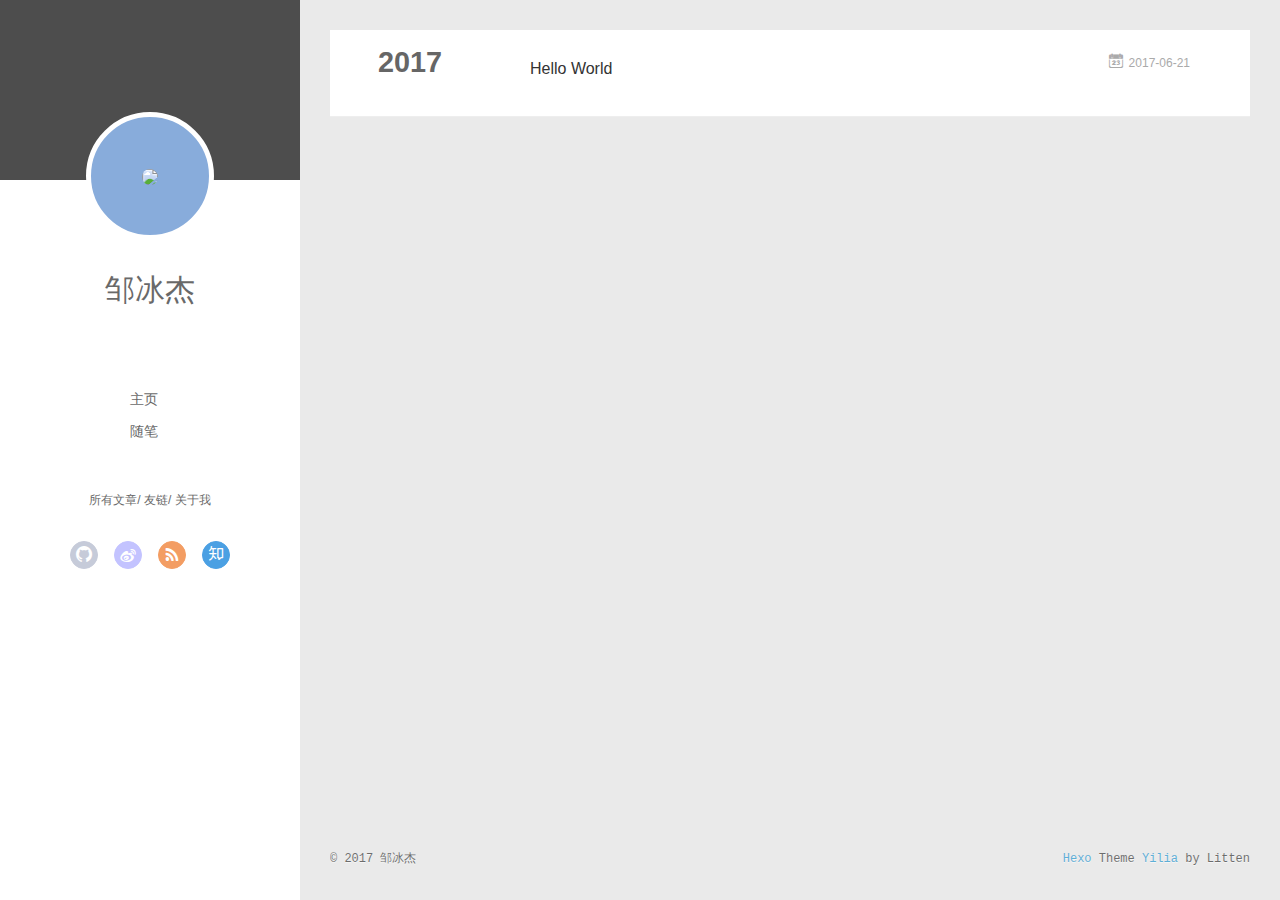
==== commit 15a1e085: "Site updated: 2017-06-22 14:09:07" ====
--- a/archives/index.html
+++ b/archives/index.html
@@ -45,7 +45,7 @@
 			<img src="null" class="js-avatar">
 		</a>
 		<hgroup>
-		  <h1 class="header-author"><a href="/">null</a></h1>
+		  <h1 class="header-author"><a href="/">邹冰杰</a></h1>
 		</hgroup>
 		
 
@@ -103,7 +103,7 @@
 				<img src="null" class="js-avatar">
 			</div>
 			<hgroup>
-			  <h1 class="header-author js-header-author">null</h1>
+			  <h1 class="header-author js-header-author">邹冰杰</h1>
 			</hgroup>
 			
 			
@@ -201,7 +201,7 @@
   <div class="outer">
     <div id="footer-info">
     	<div class="footer-left">
-    		&copy; 2017 Hexo
+    		&copy; 2017 邹冰杰
     	</div>
       	<div class="footer-right">
       		<a href="http://hexo.io/" target="_blank">Hexo</a>  Theme <a href="https://github.com/litten/hexo-theme-yilia" target="_blank">Yilia</a> by Litten
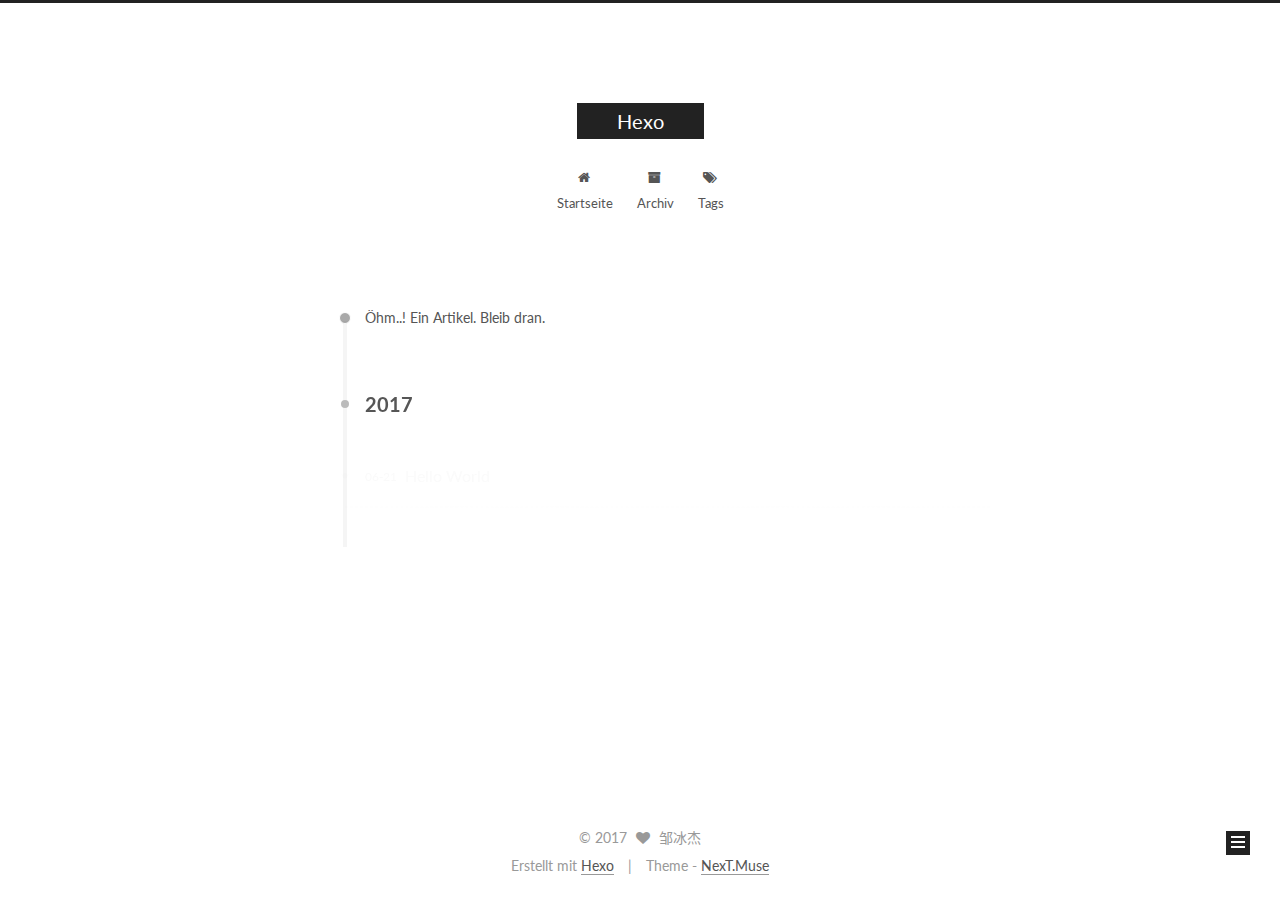
==== commit a13a2e64: "Site updated: 2017-06-22 14:16:53" ====
--- a/archives/index.html
+++ b/archives/index.html
@@ -1,441 +1,554 @@
-<!DOCTYPE html>
-<html>
+<!doctype html>
+
+
+
+  
+
+
+<html class="theme-next muse use-motion" lang="zh-CN">
 <head>
-  <meta charset="utf-8">
-  
-  <meta name="renderer" content="webkit">
-  <meta http-equiv="X-UA-Compatible" content="IE=edge" >
-  <link rel="dns-prefetch" href="http://yoursite.com">
-  <title>Archives | Hexo</title>
-  <meta name="viewport" content="width=device-width, initial-scale=1, maximum-scale=1">
-  <meta property="og:type" content="website">
+  <meta charset="UTF-8"/>
+<meta http-equiv="X-UA-Compatible" content="IE=edge" />
+<meta name="viewport" content="width=device-width, initial-scale=1, maximum-scale=1"/>
+
+
+
+
+
+
+
+
+
+<meta http-equiv="Cache-Control" content="no-transform" />
+<meta http-equiv="Cache-Control" content="no-siteapp" />
+
+
+
+
+
+
+
+
+
+
+
+
+
+
+
+  
+  
+  <link href="/lib/fancybox/source/jquery.fancybox.css?v=2.1.5" rel="stylesheet" type="text/css" />
+
+
+
+
+  
+  
+  
+  
+
+  
+    
+    
+  
+
+  
+
+  
+
+  
+
+  
+
+  
+    
+    
+    <link href="//fonts.googleapis.com/css?family=Lato:300,300italic,400,400italic,700,700italic&subset=latin,latin-ext" rel="stylesheet" type="text/css">
+  
+
+
+
+
+
+
+<link href="/lib/font-awesome/css/font-awesome.min.css?v=4.6.2" rel="stylesheet" type="text/css" />
+
+<link href="/css/main.css?v=5.1.1" rel="stylesheet" type="text/css" />
+
+
+  <meta name="keywords" content="Hexo, NexT" />
+
+
+
+
+
+
+
+
+  <link rel="shortcut icon" type="image/x-icon" href="/favicon.ico?v=5.1.1" />
+
+
+
+
+
+
+<meta property="og:type" content="website">
 <meta property="og:title" content="Hexo">
 <meta property="og:url" content="http://yoursite.com/archives/index.html">
 <meta property="og:site_name" content="Hexo">
 <meta name="twitter:card" content="summary">
 <meta name="twitter:title" content="Hexo">
-  
-    <link rel="alternative" href="/atom.xml" title="Hexo" type="application/atom+xml">
-  
-  
-    <link rel="icon" href="/favicon.png">
-  
-  <link rel="stylesheet" type="text/css" href="/./main.b3331d.css">
-  <style type="text/css">
-  
-    #container.show {
-      background: linear-gradient(200deg,#a0cfe4,#e8c37e);
+
+
+
+<script type="text/javascript" id="hexo.configurations">
+  var NexT = window.NexT || {};
+  var CONFIG = {
+    root: '/',
+    scheme: 'Muse',
+    sidebar: {"position":"left","display":"post","offset":12,"offset_float":0,"b2t":false,"scrollpercent":false},
+    fancybox: true,
+    motion: true,
+    duoshuo: {
+      userId: '0',
+      author: 'Author'
+    },
+    algolia: {
+      applicationID: '',
+      apiKey: '',
+      indexName: '',
+      hits: {"per_page":10},
+      labels: {"input_placeholder":"Search for Posts","hits_empty":"We didn't find any results for the search: ${query}","hits_stats":"${hits} results found in ${time} ms"}
     }
-  </style>
-  
-
-  
+  };
+</script>
+
+
+
+  <link rel="canonical" href="http://yoursite.com/archives/"/>
+
+
+
+
+
+  <title>Archiv | Hexo</title>
+  
+
+
+
+
+
+
+
+
+
+
+
+
+
 
 </head>
 
-<body>
-  <div id="container" q-class="show:isCtnShow">
-    <canvas id="anm-canvas" class="anm-canvas"></canvas>
-    <div class="left-col" q-class="show:isShow">
-      
-<div class="overlay" style="background: #4d4d4d"></div>
-<div class="intrude-less">
-	<header id="header" class="inner">
-		<a href="/" class="profilepic">
-			<img src="null" class="js-avatar">
-		</a>
-		<hgroup>
-		  <h1 class="header-author"><a href="/">邹冰杰</a></h1>
-		</hgroup>
-		
-
-		<nav class="header-menu">
-			<ul>
-			
-				<li><a href="/">主页</a></li>
-	        
-				<li><a href="/tags/随笔/">随笔</a></li>
-	        
-			</ul>
-		</nav>
-		<nav class="header-smart-menu">
-    		
-    			
-    			<a q-on="click: openSlider(e, 'innerArchive')" href="javascript:void(0)">所有文章</a>
-    			
-            
-    			
-    			<a q-on="click: openSlider(e, 'friends')" href="javascript:void(0)">友链</a>
-    			
-            
-    			
-    			<a q-on="click: openSlider(e, 'aboutme')" href="javascript:void(0)">关于我</a>
-    			
-            
-		</nav>
-		<nav class="header-nav">
-			<div class="social">
-				
-					<a class="github" target="_blank" href="#" title="github"><i class="icon-github"></i></a>
-		        
-					<a class="weibo" target="_blank" href="#" title="weibo"><i class="icon-weibo"></i></a>
-		        
-					<a class="rss" target="_blank" href="#" title="rss"><i class="icon-rss"></i></a>
-		        
-					<a class="zhihu" target="_blank" href="#" title="zhihu"><i class="icon-zhihu"></i></a>
-		        
-			</div>
-		</nav>
-	</header>		
+<body itemscope itemtype="http://schema.org/WebPage" lang="zh-CN">
+
+  
+  
+    
+  
+
+  <div class="container sidebar-position-left  page-archive  ">
+    <div class="headband"></div>
+
+    <header id="header" class="header" itemscope itemtype="http://schema.org/WPHeader">
+      <div class="header-inner"><div class="site-brand-wrapper">
+  <div class="site-meta ">
+    
+
+    <div class="custom-logo-site-title">
+      <a href="/"  class="brand" rel="start">
+        <span class="logo-line-before"><i></i></span>
+        <span class="site-title">Hexo</span>
+        <span class="logo-line-after"><i></i></span>
+      </a>
+    </div>
+      
+        <p class="site-subtitle"></p>
+      
+  </div>
+
+  <div class="site-nav-toggle">
+    <button>
+      <span class="btn-bar"></span>
+      <span class="btn-bar"></span>
+      <span class="btn-bar"></span>
+    </button>
+  </div>
 </div>
 
-    </div>
-    <div class="mid-col" q-class="show:isShow,hide:isShow|isFalse">
-      
-<nav id="mobile-nav">
-  	<div class="overlay js-overlay" style="background: #4d4d4d"></div>
-	<div class="btnctn js-mobile-btnctn">
-  		<div class="slider-trigger list" q-on="click: openSlider(e)"><i class="icon icon-sort"></i></div>
-	</div>
-	<div class="intrude-less">
-		<header id="header" class="inner">
-			<div class="profilepic">
-				<img src="null" class="js-avatar">
-			</div>
-			<hgroup>
-			  <h1 class="header-author js-header-author">邹冰杰</h1>
-			</hgroup>
-			
-			
-			
-				
-			
-				
-			
-			
-			
-			<nav class="header-nav">
-				<div class="social">
-					
-						<a class="github" target="_blank" href="#" title="github"><i class="icon-github"></i></a>
-			        
-						<a class="weibo" target="_blank" href="#" title="weibo"><i class="icon-weibo"></i></a>
-			        
-						<a class="rss" target="_blank" href="#" title="rss"><i class="icon-rss"></i></a>
-			        
-						<a class="zhihu" target="_blank" href="#" title="zhihu"><i class="icon-zhihu"></i></a>
-			        
-				</div>
-			</nav>
-
-			<nav class="header-menu js-header-menu">
-				<ul style="width: 50%">
-				
-				
-					<li style="width: 50%"><a href="/">主页</a></li>
-		        
-					<li style="width: 50%"><a href="/tags/随笔/">随笔</a></li>
-		        
-				</ul>
-			</nav>
-		</header>				
-	</div>
-	<div class="mobile-mask" style="display:none" q-show="isShow"></div>
+<nav class="site-nav">
+  
+
+  
+    <ul id="menu" class="menu">
+      
+        
+        <li class="menu-item menu-item-home">
+          <a href="/" rel="section">
+            
+              <i class="menu-item-icon fa fa-fw fa-home"></i> <br />
+            
+            Startseite
+          </a>
+        </li>
+      
+        
+        <li class="menu-item menu-item-archives">
+          <a href="/archives/" rel="section">
+            
+              <i class="menu-item-icon fa fa-fw fa-archive"></i> <br />
+            
+            Archiv
+          </a>
+        </li>
+      
+        
+        <li class="menu-item menu-item-tags">
+          <a href="/tags/" rel="section">
+            
+              <i class="menu-item-icon fa fa-fw fa-tags"></i> <br />
+            
+            Tags
+          </a>
+        </li>
+      
+
+      
+    </ul>
+  
+
+  
 </nav>
 
-      <div id="wrapper" class="body-wrap">
-        <div class="menu-l">
-          <div class="canvas-wrap">
-            <canvas data-colors="#eaeaea" data-sectionHeight="100" data-contentId="js-content" id="myCanvas1" class="anm-canvas"></canvas>
+
+
+ </div>
+    </header>
+
+    <main id="main" class="main">
+      <div class="main-inner">
+        <div class="content-wrap">
+          <div id="content" class="content">
+            
+
+  <section id="posts" class="posts-collapse">
+    <span class="archive-move-on"></span>
+
+    <span class="archive-page-counter">
+      
+      
+      
+        
+      
+      Öhm..! Ein Artikel. Bleib dran.
+    </span>
+
+    
+
+      
+      
+      
+
+      
+        
+        <div class="collection-title">
+          <h2 class="archive-year motion-element" id="archive-year-2017">2017</h2>
+        </div>
+      
+      
+
+      
+
+  <article class="post post-type-normal" itemscope itemtype="http://schema.org/Article">
+    <header class="post-header">
+
+      <h2 class="post-title">
+        
+            <a class="post-title-link" href="/2017/06/21/hello-world/" itemprop="url">
+              
+                <span itemprop="name">Hello World</span>
+              
+            </a>
+        
+      </h2>
+
+      <div class="post-meta">
+        <time class="post-time" itemprop="dateCreated"
+              datetime="2017-06-21T23:53:12+08:00"
+              content="2017-06-21" >
+          06-21
+        </time>
+      </div>
+
+    </header>
+  </article>
+
+
+
+    
+
+  </section>
+
+  
+
+
+
           </div>
-          <div id="js-content" class="content-ll">
-            
-  
-  
-    
-    
-      
-      
-      <section class="archives-wrap">
-        <div class="archive-year-wrap">
-          <a href="/archives/2017" class="archive-year">2017</a>
+          
+
+
+          
+
         </div>
-        <div class="archives">
-    
-    <article class="archive-article archive-type-post">
-  <div class="archive-article-inner">
-    <header class="archive-article-header">
-      	<div class="article-meta">
-	      	<a href="/2017/06/21/hello-world/" class="archive-article-date">
-  	<time datetime="2017-06-21T15:53:12.066Z" itemprop="datePublished"><i class="icon-calendar icon"></i>2017-06-21</time>
-</a>
-        </div>
-    	 
-  
-    <h1 itemprop="name">
-      <a class="archive-article-title" href="/2017/06/21/hello-world/">Hello World</a>
-    </h1>
-  
-
-        <div class="article-info info-on-right">
-          
-          
-
-        </div>
-        <div class="clearfix"></div>
-    </header>
-  </div>
-</article>
-  
-  
-    </div></section>
-  
-
-    
-
-
-          </div>
-        </div>
-      </div>
-      <footer id="footer">
-  <div class="outer">
-    <div id="footer-info">
-    	<div class="footer-left">
-    		&copy; 2017 邹冰杰
-    	</div>
-      	<div class="footer-right">
-      		<a href="http://hexo.io/" target="_blank">Hexo</a>  Theme <a href="https://github.com/litten/hexo-theme-yilia" target="_blank">Yilia</a> by Litten
-      	</div>
+        
+          
+  
+  <div class="sidebar-toggle">
+    <div class="sidebar-toggle-line-wrap">
+      <span class="sidebar-toggle-line sidebar-toggle-line-first"></span>
+      <span class="sidebar-toggle-line sidebar-toggle-line-middle"></span>
+      <span class="sidebar-toggle-line sidebar-toggle-line-last"></span>
     </div>
   </div>
-</footer>
+
+  <aside id="sidebar" class="sidebar">
+    <div class="sidebar-inner">
+
+      
+
+      
+
+      <section class="site-overview sidebar-panel sidebar-panel-active">
+        <div class="site-author motion-element" itemprop="author" itemscope itemtype="http://schema.org/Person">
+          <img class="site-author-image" itemprop="image"
+               src="/images/avatar.gif"
+               alt="邹冰杰" />
+          <p class="site-author-name" itemprop="name">邹冰杰</p>
+           
+              <p class="site-description motion-element" itemprop="description"></p>
+          
+        </div>
+        <nav class="site-state motion-element">
+
+          
+            <div class="site-state-item site-state-posts">
+              <a href="/archives/">
+                <span class="site-state-item-count">1</span>
+                <span class="site-state-item-name">Artikel</span>
+              </a>
+            </div>
+          
+
+          
+
+          
+
+        </nav>
+
+        
+
+        <div class="links-of-author motion-element">
+          
+        </div>
+
+        
+        
+
+        
+        
+
+        
+
+
+      </section>
+
+      
+
+      
+
     </div>
-    <script>
-	var yiliaConfig = {
-		mathjax: false,
-		isHome: false,
-		isPost: false,
-		isArchive: true,
-		isTag: false,
-		isCategory: false,
-		open_in_new: false,
-		root: "/",
-		innerArchive: true,
-		showTags: false
-	}
+  </aside>
+
+
+        
+      </div>
+    </main>
+
+    <footer id="footer" class="footer">
+      <div class="footer-inner">
+        <div class="copyright" >
+  
+  &copy; 
+  <span itemprop="copyrightYear">2017</span>
+  <span class="with-love">
+    <i class="fa fa-heart"></i>
+  </span>
+  <span class="author" itemprop="copyrightHolder">邹冰杰</span>
+</div>
+
+
+<div class="powered-by">
+  Erstellt mit  <a class="theme-link" href="https://hexo.io">Hexo</a>
+</div>
+
+<div class="theme-info">
+  Theme -
+  <a class="theme-link" href="https://github.com/iissnan/hexo-theme-next">
+    NexT.Muse
+  </a>
+</div>
+
+
+        
+
+        
+      </div>
+    </footer>
+
+    
+      <div class="back-to-top">
+        <i class="fa fa-arrow-up"></i>
+        
+      </div>
+    
+
+  </div>
+
+  
+
+<script type="text/javascript">
+  if (Object.prototype.toString.call(window.Promise) !== '[object Function]') {
+    window.Promise = null;
+  }
 </script>
 
-<script>!function(t){function n(e){if(r[e])return r[e].exports;var i=r[e]={exports:{},id:e,loaded:!1};return t[e].call(i.exports,i,i.exports,n),i.loaded=!0,i.exports}var r={};n.m=t,n.c=r,n.p="./",n(0)}([function(t,n,r){r(194),t.exports=r(190)},function(t,n,r){var e=r(3),i=r(52),o=r(27),u=r(28),c=r(53),f="prototype",a=function(t,n,r){var s,l,h,v,p=t&a.F,d=t&a.G,y=t&a.S,g=t&a.P,b=t&a.B,m=d?e:y?e[n]||(e[n]={}):(e[n]||{})[f],x=d?i:i[n]||(i[n]={}),w=x[f]||(x[f]={});d&&(r=n);for(s in r)l=!p&&m&&void 0!==m[s],h=(l?m:r)[s],v=b&&l?c(h,e):g&&"function"==typeof h?c(Function.call,h):h,m&&u(m,s,h,t&a.U),x[s]!=h&&o(x,s,v),g&&w[s]!=h&&(w[s]=h)};e.core=i,a.F=1,a.G=2,a.S=4,a.P=8,a.B=16,a.W=32,a.U=64,a.R=128,t.exports=a},function(t,n,r){var e=r(6);t.exports=function(t){if(!e(t))throw TypeError(t+" is not an object!");return t}},function(t,n){var r=t.exports="undefined"!=typeof window&&window.Math==Math?window:"undefined"!=typeof self&&self.Math==Math?self:Function("return this")();"number"==typeof __g&&(__g=r)},function(t,n){t.exports=function(t){try{return!!t()}catch(t){return!0}}},function(t,n){var r=t.exports="undefined"!=typeof window&&window.Math==Math?window:"undefined"!=typeof self&&self.Math==Math?self:Function("return this")();"number"==typeof __g&&(__g=r)},function(t,n){t.exports=function(t){return"object"==typeof t?null!==t:"function"==typeof t}},function(t,n,r){var e=r(126)("wks"),i=r(76),o=r(3).Symbol,u="function"==typeof o;(t.exports=function(t){return e[t]||(e[t]=u&&o[t]||(u?o:i)("Symbol."+t))}).store=e},function(t,n){var r={}.hasOwnProperty;t.exports=function(t,n){return r.call(t,n)}},function(t,n,r){var e=r(94),i=r(33);t.exports=function(t){return e(i(t))}},function(t,n,r){t.exports=!r(4)(function(){return 7!=Object.defineProperty({},"a",{get:function(){return 7}}).a})},function(t,n,r){var e=r(2),i=r(167),o=r(50),u=Object.defineProperty;n.f=r(10)?Object.defineProperty:function(t,n,r){if(e(t),n=o(n,!0),e(r),i)try{return u(t,n,r)}catch(t){}if("get"in r||"set"in r)throw TypeError("Accessors not supported!");return"value"in r&&(t[n]=r.value),t}},function(t,n,r){t.exports=!r(18)(function(){return 7!=Object.defineProperty({},"a",{get:function(){return 7}}).a})},function(t,n,r){var e=r(14),i=r(22);t.exports=r(12)?function(t,n,r){return e.f(t,n,i(1,r))}:function(t,n,r){return t[n]=r,t}},function(t,n,r){var e=r(20),i=r(58),o=r(42),u=Object.defineProperty;n.f=r(12)?Object.defineProperty:function(t,n,r){if(e(t),n=o(n,!0),e(r),i)try{return u(t,n,r)}catch(t){}if("get"in r||"set"in r)throw TypeError("Accessors not supported!");return"value"in r&&(t[n]=r.value),t}},function(t,n,r){var e=r(40)("wks"),i=r(23),o=r(5).Symbol,u="function"==typeof o;(t.exports=function(t){return e[t]||(e[t]=u&&o[t]||(u?o:i)("Symbol."+t))}).store=e},function(t,n,r){var e=r(67),i=Math.min;t.exports=function(t){return t>0?i(e(t),9007199254740991):0}},function(t,n,r){var e=r(46);t.exports=function(t){return Object(e(t))}},function(t,n){t.exports=function(t){try{return!!t()}catch(t){return!0}}},function(t,n,r){var e=r(63),i=r(34);t.exports=Object.keys||function(t){return e(t,i)}},function(t,n,r){var e=r(21);t.exports=function(t){if(!e(t))throw TypeError(t+" is not an object!");return t}},function(t,n){t.exports=function(t){return"object"==typeof t?null!==t:"function"==typeof t}},function(t,n){t.exports=function(t,n){return{enumerable:!(1&t),configurable:!(2&t),writable:!(4&t),value:n}}},function(t,n){var r=0,e=Math.random();t.exports=function(t){return"Symbol(".concat(void 0===t?"":t,")_",(++r+e).toString(36))}},function(t,n){var r={}.hasOwnProperty;t.exports=function(t,n){return r.call(t,n)}},function(t,n){var r=t.exports={version:"2.4.0"};"number"==typeof __e&&(__e=r)},function(t,n){t.exports=function(t){if("function"!=typeof t)throw TypeError(t+" is not a function!");return t}},function(t,n,r){var e=r(11),i=r(66);t.exports=r(10)?function(t,n,r){return e.f(t,n,i(1,r))}:function(t,n,r){return t[n]=r,t}},function(t,n,r){var e=r(3),i=r(27),o=r(24),u=r(76)("src"),c="toString",f=Function[c],a=(""+f).split(c);r(52).inspectSource=function(t){return f.call(t)},(t.exports=function(t,n,r,c){var f="function"==typeof r;f&&(o(r,"name")||i(r,"name",n)),t[n]!==r&&(f&&(o(r,u)||i(r,u,t[n]?""+t[n]:a.join(String(n)))),t===e?t[n]=r:c?t[n]?t[n]=r:i(t,n,r):(delete t[n],i(t,n,r)))})(Function.prototype,c,function(){return"function"==typeof this&&this[u]||f.call(this)})},function(t,n,r){var e=r(1),i=r(4),o=r(46),u=function(t,n,r,e){var i=String(o(t)),u="<"+n;return""!==r&&(u+=" "+r+'="'+String(e).replace(/"/g,"&quot;")+'"'),u+">"+i+"</"+n+">"};t.exports=function(t,n){var r={};r[t]=n(u),e(e.P+e.F*i(function(){var n=""[t]('"');return n!==n.toLowerCase()||n.split('"').length>3}),"String",r)}},function(t,n,r){var e=r(115),i=r(46);t.exports=function(t){return e(i(t))}},function(t,n,r){var e=r(116),i=r(66),o=r(30),u=r(50),c=r(24),f=r(167),a=Object.getOwnPropertyDescriptor;n.f=r(10)?a:function(t,n){if(t=o(t),n=u(n,!0),f)try{return a(t,n)}catch(t){}if(c(t,n))return i(!e.f.call(t,n),t[n])}},function(t,n,r){var e=r(24),i=r(17),o=r(145)("IE_PROTO"),u=Object.prototype;t.exports=Object.getPrototypeOf||function(t){return t=i(t),e(t,o)?t[o]:"function"==typeof t.constructor&&t instanceof t.constructor?t.constructor.prototype:t instanceof Object?u:null}},function(t,n){t.exports=function(t){if(void 0==t)throw TypeError("Can't call method on  "+t);return t}},function(t,n){t.exports="constructor,hasOwnProperty,isPrototypeOf,propertyIsEnumerable,toLocaleString,toString,valueOf".split(",")},function(t,n){t.exports={}},function(t,n){t.exports=!0},function(t,n){n.f={}.propertyIsEnumerable},function(t,n,r){var e=r(14).f,i=r(8),o=r(15)("toStringTag");t.exports=function(t,n,r){t&&!i(t=r?t:t.prototype,o)&&e(t,o,{configurable:!0,value:n})}},function(t,n,r){var e=r(40)("keys"),i=r(23);t.exports=function(t){return e[t]||(e[t]=i(t))}},function(t,n,r){var e=r(5),i="__core-js_shared__",o=e[i]||(e[i]={});t.exports=function(t){return o[t]||(o[t]={})}},function(t,n){var r=Math.ceil,e=Math.floor;t.exports=function(t){return isNaN(t=+t)?0:(t>0?e:r)(t)}},function(t,n,r){var e=r(21);t.exports=function(t,n){if(!e(t))return t;var r,i;if(n&&"function"==typeof(r=t.toString)&&!e(i=r.call(t)))return i;if("function"==typeof(r=t.valueOf)&&!e(i=r.call(t)))return i;if(!n&&"function"==typeof(r=t.toString)&&!e(i=r.call(t)))return i;throw TypeError("Can't convert object to primitive value")}},function(t,n,r){var e=r(5),i=r(25),o=r(36),u=r(44),c=r(14).f;t.exports=function(t){var n=i.Symbol||(i.Symbol=o?{}:e.Symbol||{});"_"==t.charAt(0)||t in n||c(n,t,{value:u.f(t)})}},function(t,n,r){n.f=r(15)},function(t,n){var r={}.toString;t.exports=function(t){return r.call(t).slice(8,-1)}},function(t,n){t.exports=function(t){if(void 0==t)throw TypeError("Can't call method on  "+t);return t}},function(t,n,r){var e=r(4);t.exports=function(t,n){return!!t&&e(function(){n?t.call(null,function(){},1):t.call(null)})}},function(t,n,r){var e=r(53),i=r(115),o=r(17),u=r(16),c=r(202);t.exports=function(t,n){var r=1==t,f=2==t,a=3==t,s=4==t,l=6==t,h=5==t||l,v=n||c;return function(n,c,p){for(var d,y,g=o(n),b=i(g),m=e(c,p,3),x=u(b.length),w=0,S=r?v(n,x):f?v(n,0):void 0;x>w;w++)if((h||w in b)&&(d=b[w],y=m(d,w,g),t))if(r)S[w]=y;else if(y)switch(t){case 3:return!0;case 5:return d;case 6:return w;case 2:S.push(d)}else if(s)return!1;return l?-1:a||s?s:S}}},function(t,n,r){var e=r(1),i=r(52),o=r(4);t.exports=function(t,n){var r=(i.Object||{})[t]||Object[t],u={};u[t]=n(r),e(e.S+e.F*o(function(){r(1)}),"Object",u)}},function(t,n,r){var e=r(6);t.exports=function(t,n){if(!e(t))return t;var r,i;if(n&&"function"==typeof(r=t.toString)&&!e(i=r.call(t)))return i;if("function"==typeof(r=t.valueOf)&&!e(i=r.call(t)))return i;if(!n&&"function"==typeof(r=t.toString)&&!e(i=r.call(t)))return i;throw TypeError("Can't convert object to primitive value")}},function(t,n,r){var e=r(5),i=r(25),o=r(91),u=r(13),c="prototype",f=function(t,n,r){var a,s,l,h=t&f.F,v=t&f.G,p=t&f.S,d=t&f.P,y=t&f.B,g=t&f.W,b=v?i:i[n]||(i[n]={}),m=b[c],x=v?e:p?e[n]:(e[n]||{})[c];v&&(r=n);for(a in r)(s=!h&&x&&void 0!==x[a])&&a in b||(l=s?x[a]:r[a],b[a]=v&&"function"!=typeof x[a]?r[a]:y&&s?o(l,e):g&&x[a]==l?function(t){var n=function(n,r,e){if(this instanceof t){switch(arguments.length){case 0:return new t;case 1:return new t(n);case 2:return new t(n,r)}return new t(n,r,e)}return t.apply(this,arguments)};return n[c]=t[c],n}(l):d&&"function"==typeof l?o(Function.call,l):l,d&&((b.virtual||(b.virtual={}))[a]=l,t&f.R&&m&&!m[a]&&u(m,a,l)))};f.F=1,f.G=2,f.S=4,f.P=8,f.B=16,f.W=32,f.U=64,f.R=128,t.exports=f},function(t,n){var r=t.exports={version:"2.4.0"};"number"==typeof __e&&(__e=r)},function(t,n,r){var e=r(26);t.exports=function(t,n,r){if(e(t),void 0===n)return t;switch(r){case 1:return function(r){return t.call(n,r)};case 2:return function(r,e){return t.call(n,r,e)};case 3:return function(r,e,i){return t.call(n,r,e,i)}}return function(){return t.apply(n,arguments)}}},function(t,n,r){var e=r(183),i=r(1),o=r(126)("metadata"),u=o.store||(o.store=new(r(186))),c=function(t,n,r){var i=u.get(t);if(!i){if(!r)return;u.set(t,i=new e)}var o=i.get(n);if(!o){if(!r)return;i.set(n,o=new e)}return o},f=function(t,n,r){var e=c(n,r,!1);return void 0!==e&&e.has(t)},a=function(t,n,r){var e=c(n,r,!1);return void 0===e?void 0:e.get(t)},s=function(t,n,r,e){c(r,e,!0).set(t,n)},l=function(t,n){var r=c(t,n,!1),e=[];return r&&r.forEach(function(t,n){e.push(n)}),e},h=function(t){return void 0===t||"symbol"==typeof t?t:String(t)},v=function(t){i(i.S,"Reflect",t)};t.exports={store:u,map:c,has:f,get:a,set:s,keys:l,key:h,exp:v}},function(t,n,r){"use strict";if(r(10)){var e=r(69),i=r(3),o=r(4),u=r(1),c=r(127),f=r(152),a=r(53),s=r(68),l=r(66),h=r(27),v=r(73),p=r(67),d=r(16),y=r(75),g=r(50),b=r(24),m=r(180),x=r(114),w=r(6),S=r(17),_=r(137),O=r(70),E=r(32),P=r(71).f,j=r(154),F=r(76),M=r(7),A=r(48),N=r(117),T=r(146),I=r(155),k=r(80),L=r(123),R=r(74),C=r(130),D=r(160),U=r(11),W=r(31),G=U.f,B=W.f,V=i.RangeError,z=i.TypeError,q=i.Uint8Array,K="ArrayBuffer",J="Shared"+K,Y="BYTES_PER_ELEMENT",H="prototype",$=Array[H],X=f.ArrayBuffer,Q=f.DataView,Z=A(0),tt=A(2),nt=A(3),rt=A(4),et=A(5),it=A(6),ot=N(!0),ut=N(!1),ct=I.values,ft=I.keys,at=I.entries,st=$.lastIndexOf,lt=$.reduce,ht=$.reduceRight,vt=$.join,pt=$.sort,dt=$.slice,yt=$.toString,gt=$.toLocaleString,bt=M("iterator"),mt=M("toStringTag"),xt=F("typed_constructor"),wt=F("def_constructor"),St=c.CONSTR,_t=c.TYPED,Ot=c.VIEW,Et="Wrong length!",Pt=A(1,function(t,n){return Tt(T(t,t[wt]),n)}),jt=o(function(){return 1===new q(new Uint16Array([1]).buffer)[0]}),Ft=!!q&&!!q[H].set&&o(function(){new q(1).set({})}),Mt=function(t,n){if(void 0===t)throw z(Et);var r=+t,e=d(t);if(n&&!m(r,e))throw V(Et);return e},At=function(t,n){var r=p(t);if(r<0||r%n)throw V("Wrong offset!");return r},Nt=function(t){if(w(t)&&_t in t)return t;throw z(t+" is not a typed array!")},Tt=function(t,n){if(!(w(t)&&xt in t))throw z("It is not a typed array constructor!");return new t(n)},It=function(t,n){return kt(T(t,t[wt]),n)},kt=function(t,n){for(var r=0,e=n.length,i=Tt(t,e);e>r;)i[r]=n[r++];return i},Lt=function(t,n,r){G(t,n,{get:function(){return this._d[r]}})},Rt=function(t){var n,r,e,i,o,u,c=S(t),f=arguments.length,s=f>1?arguments[1]:void 0,l=void 0!==s,h=j(c);if(void 0!=h&&!_(h)){for(u=h.call(c),e=[],n=0;!(o=u.next()).done;n++)e.push(o.value);c=e}for(l&&f>2&&(s=a(s,arguments[2],2)),n=0,r=d(c.length),i=Tt(this,r);r>n;n++)i[n]=l?s(c[n],n):c[n];return i},Ct=function(){for(var t=0,n=arguments.length,r=Tt(this,n);n>t;)r[t]=arguments[t++];return r},Dt=!!q&&o(function(){gt.call(new q(1))}),Ut=function(){return gt.apply(Dt?dt.call(Nt(this)):Nt(this),arguments)},Wt={copyWithin:function(t,n){return D.call(Nt(this),t,n,arguments.length>2?arguments[2]:void 0)},every:function(t){return rt(Nt(this),t,arguments.length>1?arguments[1]:void 0)},fill:function(t){return C.apply(Nt(this),arguments)},filter:function(t){return It(this,tt(Nt(this),t,arguments.length>1?arguments[1]:void 0))},find:function(t){return et(Nt(this),t,arguments.length>1?arguments[1]:void 0)},findIndex:function(t){return it(Nt(this),t,arguments.length>1?arguments[1]:void 0)},forEach:function(t){Z(Nt(this),t,arguments.length>1?arguments[1]:void 0)},indexOf:function(t){return ut(Nt(this),t,arguments.length>1?arguments[1]:void 0)},includes:function(t){return ot(Nt(this),t,arguments.length>1?arguments[1]:void 0)},join:function(t){return vt.apply(Nt(this),arguments)},lastIndexOf:function(t){return st.apply(Nt(this),arguments)},map:function(t){return Pt(Nt(this),t,arguments.length>1?arguments[1]:void 0)},reduce:function(t){return lt.apply(Nt(this),arguments)},reduceRight:function(t){return ht.apply(Nt(this),arguments)},reverse:function(){for(var t,n=this,r=Nt(n).length,e=Math.floor(r/2),i=0;i<e;)t=n[i],n[i++]=n[--r],n[r]=t;return n},some:function(t){return nt(Nt(this),t,arguments.length>1?arguments[1]:void 0)},sort:function(t){return pt.call(Nt(this),t)},subarray:function(t,n){var r=Nt(this),e=r.length,i=y(t,e);return new(T(r,r[wt]))(r.buffer,r.byteOffset+i*r.BYTES_PER_ELEMENT,d((void 0===n?e:y(n,e))-i))}},Gt=function(t,n){return It(this,dt.call(Nt(this),t,n))},Bt=function(t){Nt(this);var n=At(arguments[1],1),r=this.length,e=S(t),i=d(e.length),o=0;if(i+n>r)throw V(Et);for(;o<i;)this[n+o]=e[o++]},Vt={entries:function(){return at.call(Nt(this))},keys:function(){return ft.call(Nt(this))},values:function(){return ct.call(Nt(this))}},zt=function(t,n){return w(t)&&t[_t]&&"symbol"!=typeof n&&n in t&&String(+n)==String(n)},qt=function(t,n){return zt(t,n=g(n,!0))?l(2,t[n]):B(t,n)},Kt=function(t,n,r){return!(zt(t,n=g(n,!0))&&w(r)&&b(r,"value"))||b(r,"get")||b(r,"set")||r.configurable||b(r,"writable")&&!r.writable||b(r,"enumerable")&&!r.enumerable?G(t,n,r):(t[n]=r.value,t)};St||(W.f=qt,U.f=Kt),u(u.S+u.F*!St,"Object",{getOwnPropertyDescriptor:qt,defineProperty:Kt}),o(function(){yt.call({})})&&(yt=gt=function(){return vt.call(this)});var Jt=v({},Wt);v(Jt,Vt),h(Jt,bt,Vt.values),v(Jt,{slice:Gt,set:Bt,constructor:function(){},toString:yt,toLocaleString:Ut}),Lt(Jt,"buffer","b"),Lt(Jt,"byteOffset","o"),Lt(Jt,"byteLength","l"),Lt(Jt,"length","e"),G(Jt,mt,{get:function(){return this[_t]}}),t.exports=function(t,n,r,f){f=!!f;var a=t+(f?"Clamped":"")+"Array",l="Uint8Array"!=a,v="get"+t,p="set"+t,y=i[a],g=y||{},b=y&&E(y),m=!y||!c.ABV,S={},_=y&&y[H],j=function(t,r){var e=t._d;return e.v[v](r*n+e.o,jt)},F=function(t,r,e){var i=t._d;f&&(e=(e=Math.round(e))<0?0:e>255?255:255&e),i.v[p](r*n+i.o,e,jt)},M=function(t,n){G(t,n,{get:function(){return j(this,n)},set:function(t){return F(this,n,t)},enumerable:!0})};m?(y=r(function(t,r,e,i){s(t,y,a,"_d");var o,u,c,f,l=0,v=0;if(w(r)){if(!(r instanceof X||(f=x(r))==K||f==J))return _t in r?kt(y,r):Rt.call(y,r);o=r,v=At(e,n);var p=r.byteLength;if(void 0===i){if(p%n)throw V(Et);if((u=p-v)<0)throw V(Et)}else if((u=d(i)*n)+v>p)throw V(Et);c=u/n}else c=Mt(r,!0),u=c*n,o=new X(u);for(h(t,"_d",{b:o,o:v,l:u,e:c,v:new Q(o)});l<c;)M(t,l++)}),_=y[H]=O(Jt),h(_,"constructor",y)):L(function(t){new y(null),new y(t)},!0)||(y=r(function(t,r,e,i){s(t,y,a);var o;return w(r)?r instanceof X||(o=x(r))==K||o==J?void 0!==i?new g(r,At(e,n),i):void 0!==e?new g(r,At(e,n)):new g(r):_t in r?kt(y,r):Rt.call(y,r):new g(Mt(r,l))}),Z(b!==Function.prototype?P(g).concat(P(b)):P(g),function(t){t in y||h(y,t,g[t])}),y[H]=_,e||(_.constructor=y));var A=_[bt],N=!!A&&("values"==A.name||void 0==A.name),T=Vt.values;h(y,xt,!0),h(_,_t,a),h(_,Ot,!0),h(_,wt,y),(f?new y(1)[mt]==a:mt in _)||G(_,mt,{get:function(){return a}}),S[a]=y,u(u.G+u.W+u.F*(y!=g),S),u(u.S,a,{BYTES_PER_ELEMENT:n,from:Rt,of:Ct}),Y in _||h(_,Y,n),u(u.P,a,Wt),R(a),u(u.P+u.F*Ft,a,{set:Bt}),u(u.P+u.F*!N,a,Vt),u(u.P+u.F*(_.toString!=yt),a,{toString:yt}),u(u.P+u.F*o(function(){new y(1).slice()}),a,{slice:Gt}),u(u.P+u.F*(o(function(){return[1,2].toLocaleString()!=new y([1,2]).toLocaleString()})||!o(function(){_.toLocaleString.call([1,2])})),a,{toLocaleString:Ut}),k[a]=N?A:T,e||N||h(_,bt,T)}}else t.exports=function(){}},function(t,n){var r={}.toString;t.exports=function(t){return r.call(t).slice(8,-1)}},function(t,n,r){var e=r(21),i=r(5).document,o=e(i)&&e(i.createElement);t.exports=function(t){return o?i.createElement(t):{}}},function(t,n,r){t.exports=!r(12)&&!r(18)(function(){return 7!=Object.defineProperty(r(57)("div"),"a",{get:function(){return 7}}).a})},function(t,n,r){"use strict";var e=r(36),i=r(51),o=r(64),u=r(13),c=r(8),f=r(35),a=r(96),s=r(38),l=r(103),h=r(15)("iterator"),v=!([].keys&&"next"in[].keys()),p="keys",d="values",y=function(){return this};t.exports=function(t,n,r,g,b,m,x){a(r,n,g);var w,S,_,O=function(t){if(!v&&t in F)return F[t];switch(t){case p:case d:return function(){return new r(this,t)}}return function(){return new r(this,t)}},E=n+" Iterator",P=b==d,j=!1,F=t.prototype,M=F[h]||F["@@iterator"]||b&&F[b],A=M||O(b),N=b?P?O("entries"):A:void 0,T="Array"==n?F.entries||M:M;if(T&&(_=l(T.call(new t)))!==Object.prototype&&(s(_,E,!0),e||c(_,h)||u(_,h,y)),P&&M&&M.name!==d&&(j=!0,A=function(){return M.call(this)}),e&&!x||!v&&!j&&F[h]||u(F,h,A),f[n]=A,f[E]=y,b)if(w={values:P?A:O(d),keys:m?A:O(p),entries:N},x)for(S in w)S in F||o(F,S,w[S]);else i(i.P+i.F*(v||j),n,w);return w}},function(t,n,r){var e=r(20),i=r(100),o=r(34),u=r(39)("IE_PROTO"),c=function(){},f="prototype",a=function(){var t,n=r(57)("iframe"),e=o.length;for(n.style.display="none",r(93).appendChild(n),n.src="javascript:",t=n.contentWindow.document,t.open(),t.write("<script>document.F=Object<\/script>"),t.close(),a=t.F;e--;)delete a[f][o[e]];return a()};t.exports=Object.create||function(t,n){var r;return null!==t?(c[f]=e(t),r=new c,c[f]=null,r[u]=t):r=a(),void 0===n?r:i(r,n)}},function(t,n,r){var e=r(63),i=r(34).concat("length","prototype");n.f=Object.getOwnPropertyNames||function(t){return e(t,i)}},function(t,n){n.f=Object.getOwnPropertySymbols},function(t,n,r){var e=r(8),i=r(9),o=r(90)(!1),u=r(39)("IE_PROTO");t.exports=function(t,n){var r,c=i(t),f=0,a=[];for(r in c)r!=u&&e(c,r)&&a.push(r);for(;n.length>f;)e(c,r=n[f++])&&(~o(a,r)||a.push(r));return a}},function(t,n,r){t.exports=r(13)},function(t,n,r){var e=r(76)("meta"),i=r(6),o=r(24),u=r(11).f,c=0,f=Object.isExtensible||function(){return!0},a=!r(4)(function(){return f(Object.preventExtensions({}))}),s=function(t){u(t,e,{value:{i:"O"+ ++c,w:{}}})},l=function(t,n){if(!i(t))return"symbol"==typeof t?t:("string"==typeof t?"S":"P")+t;if(!o(t,e)){if(!f(t))return"F";if(!n)return"E";s(t)}return t[e].i},h=function(t,n){if(!o(t,e)){if(!f(t))return!0;if(!n)return!1;s(t)}return t[e].w},v=function(t){return a&&p.NEED&&f(t)&&!o(t,e)&&s(t),t},p=t.exports={KEY:e,NEED:!1,fastKey:l,getWeak:h,onFreeze:v}},function(t,n){t.exports=function(t,n){return{enumerable:!(1&t),configurable:!(2&t),writable:!(4&t),value:n}}},function(t,n){var r=Math.ceil,e=Math.floor;t.exports=function(t){return isNaN(t=+t)?0:(t>0?e:r)(t)}},function(t,n){t.exports=function(t,n,r,e){if(!(t instanceof n)||void 0!==e&&e in t)throw TypeError(r+": incorrect invocation!");return t}},function(t,n){t.exports=!1},function(t,n,r){var e=r(2),i=r(173),o=r(133),u=r(145)("IE_PROTO"),c=function(){},f="prototype",a=function(){var t,n=r(132)("iframe"),e=o.length;for(n.style.display="none",r(135).appendChild(n),n.src="javascript:",t=n.contentWindow.document,t.open(),t.write("<script>document.F=Object<\/script>"),t.close(),a=t.F;e--;)delete a[f][o[e]];return a()};t.exports=Object.create||function(t,n){var r;return null!==t?(c[f]=e(t),r=new c,c[f]=null,r[u]=t):r=a(),void 0===n?r:i(r,n)}},function(t,n,r){var e=r(175),i=r(133).concat("length","prototype");n.f=Object.getOwnPropertyNames||function(t){return e(t,i)}},function(t,n,r){var e=r(175),i=r(133);t.exports=Object.keys||function(t){return e(t,i)}},function(t,n,r){var e=r(28);t.exports=function(t,n,r){for(var i in n)e(t,i,n[i],r);return t}},function(t,n,r){"use strict";var e=r(3),i=r(11),o=r(10),u=r(7)("species");t.exports=function(t){var n=e[t];o&&n&&!n[u]&&i.f(n,u,{configurable:!0,get:function(){return this}})}},function(t,n,r){var e=r(67),i=Math.max,o=Math.min;t.exports=function(t,n){return t=e(t),t<0?i(t+n,0):o(t,n)}},function(t,n){var r=0,e=Math.random();t.exports=function(t){return"Symbol(".concat(void 0===t?"":t,")_",(++r+e).toString(36))}},function(t,n,r){var e=r(33);t.exports=function(t){return Object(e(t))}},function(t,n,r){var e=r(7)("unscopables"),i=Array.prototype;void 0==i[e]&&r(27)(i,e,{}),t.exports=function(t){i[e][t]=!0}},function(t,n,r){var e=r(53),i=r(169),o=r(137),u=r(2),c=r(16),f=r(154),a={},s={},n=t.exports=function(t,n,r,l,h){var v,p,d,y,g=h?function(){return t}:f(t),b=e(r,l,n?2:1),m=0;if("function"!=typeof g)throw TypeError(t+" is not iterable!");if(o(g)){for(v=c(t.length);v>m;m++)if((y=n?b(u(p=t[m])[0],p[1]):b(t[m]))===a||y===s)return y}else for(d=g.call(t);!(p=d.next()).done;)if((y=i(d,b,p.value,n))===a||y===s)return y};n.BREAK=a,n.RETURN=s},function(t,n){t.exports={}},function(t,n,r){var e=r(11).f,i=r(24),o=r(7)("toStringTag");t.exports=function(t,n,r){t&&!i(t=r?t:t.prototype,o)&&e(t,o,{configurable:!0,value:n})}},function(t,n,r){var e=r(1),i=r(46),o=r(4),u=r(150),c="["+u+"]",f="​-",a=RegExp("^"+c+c+"*"),s=RegExp(c+c+"*$"),l=function(t,n,r){var i={},c=o(function(){return!!u[t]()||f[t]()!=f}),a=i[t]=c?n(h):u[t];r&&(i[r]=a),e(e.P+e.F*c,"String",i)},h=l.trim=function(t,n){return t=String(i(t)),1&n&&(t=t.replace(a,"")),2&n&&(t=t.replace(s,"")),t};t.exports=l},function(t,n,r){t.exports={default:r(86),__esModule:!0}},function(t,n,r){t.exports={default:r(87),__esModule:!0}},function(t,n,r){"use strict";function e(t){return t&&t.__esModule?t:{default:t}}n.__esModule=!0;var i=r(84),o=e(i),u=r(83),c=e(u),f="function"==typeof c.default&&"symbol"==typeof o.default?function(t){return typeof t}:function(t){return t&&"function"==typeof c.default&&t.constructor===c.default&&t!==c.default.prototype?"symbol":typeof t};n.default="function"==typeof c.default&&"symbol"===f(o.default)?function(t){return void 0===t?"undefined":f(t)}:function(t){return t&&"function"==typeof c.default&&t.constructor===c.default&&t!==c.default.prototype?"symbol":void 0===t?"undefined":f(t)}},function(t,n,r){r(110),r(108),r(111),r(112),t.exports=r(25).Symbol},function(t,n,r){r(109),r(113),t.exports=r(44).f("iterator")},function(t,n){t.exports=function(t){if("function"!=typeof t)throw TypeError(t+" is not a function!");return t}},function(t,n){t.exports=function(){}},function(t,n,r){var e=r(9),i=r(106),o=r(105);t.exports=function(t){return function(n,r,u){var c,f=e(n),a=i(f.length),s=o(u,a);if(t&&r!=r){for(;a>s;)if((c=f[s++])!=c)return!0}else for(;a>s;s++)if((t||s in f)&&f[s]===r)return t||s||0;return!t&&-1}}},function(t,n,r){var e=r(88);t.exports=function(t,n,r){if(e(t),void 0===n)return t;switch(r){case 1:return function(r){return t.call(n,r)};case 2:return function(r,e){return t.call(n,r,e)};case 3:return function(r,e,i){return t.call(n,r,e,i)}}return function(){return t.apply(n,arguments)}}},function(t,n,r){var e=r(19),i=r(62),o=r(37);t.exports=function(t){var n=e(t),r=i.f;if(r)for(var u,c=r(t),f=o.f,a=0;c.length>a;)f.call(t,u=c[a++])&&n.push(u);return n}},function(t,n,r){t.exports=r(5).document&&document.documentElement},function(t,n,r){var e=r(56);t.exports=Object("z").propertyIsEnumerable(0)?Object:function(t){return"String"==e(t)?t.split(""):Object(t)}},function(t,n,r){var e=r(56);t.exports=Array.isArray||function(t){return"Array"==e(t)}},function(t,n,r){"use strict";var e=r(60),i=r(22),o=r(38),u={};r(13)(u,r(15)("iterator"),function(){return this}),t.exports=function(t,n,r){t.prototype=e(u,{next:i(1,r)}),o(t,n+" Iterator")}},function(t,n){t.exports=function(t,n){return{value:n,done:!!t}}},function(t,n,r){var e=r(19),i=r(9);t.exports=function(t,n){for(var r,o=i(t),u=e(o),c=u.length,f=0;c>f;)if(o[r=u[f++]]===n)return r}},function(t,n,r){var e=r(23)("meta"),i=r(21),o=r(8),u=r(14).f,c=0,f=Object.isExtensible||function(){return!0},a=!r(18)(function(){return f(Object.preventExtensions({}))}),s=function(t){u(t,e,{value:{i:"O"+ ++c,w:{}}})},l=function(t,n){if(!i(t))return"symbol"==typeof t?t:("string"==typeof t?"S":"P")+t;if(!o(t,e)){if(!f(t))return"F";if(!n)return"E";s(t)}return t[e].i},h=function(t,n){if(!o(t,e)){if(!f(t))return!0;if(!n)return!1;s(t)}return t[e].w},v=function(t){return a&&p.NEED&&f(t)&&!o(t,e)&&s(t),t},p=t.exports={KEY:e,NEED:!1,fastKey:l,getWeak:h,onFreeze:v}},function(t,n,r){var e=r(14),i=r(20),o=r(19);t.exports=r(12)?Object.defineProperties:function(t,n){i(t);for(var r,u=o(n),c=u.length,f=0;c>f;)e.f(t,r=u[f++],n[r]);return t}},function(t,n,r){var e=r(37),i=r(22),o=r(9),u=r(42),c=r(8),f=r(58),a=Object.getOwnPropertyDescriptor;n.f=r(12)?a:function(t,n){if(t=o(t),n=u(n,!0),f)try{return a(t,n)}catch(t){}if(c(t,n))return i(!e.f.call(t,n),t[n])}},function(t,n,r){var e=r(9),i=r(61).f,o={}.toString,u="object"==typeof window&&window&&Object.getOwnPropertyNames?Object.getOwnPropertyNames(window):[],c=function(t){try{return i(t)}catch(t){return u.slice()}};t.exports.f=function(t){return u&&"[object Window]"==o.call(t)?c(t):i(e(t))}},function(t,n,r){var e=r(8),i=r(77),o=r(39)("IE_PROTO"),u=Object.prototype;t.exports=Object.getPrototypeOf||function(t){return t=i(t),e(t,o)?t[o]:"function"==typeof t.constructor&&t instanceof t.constructor?t.constructor.prototype:t instanceof Object?u:null}},function(t,n,r){var e=r(41),i=r(33);t.exports=function(t){return function(n,r){var o,u,c=String(i(n)),f=e(r),a=c.length;return f<0||f>=a?t?"":void 0:(o=c.charCodeAt(f),o<55296||o>56319||f+1===a||(u=c.charCodeAt(f+1))<56320||u>57343?t?c.charAt(f):o:t?c.slice(f,f+2):u-56320+(o-55296<<10)+65536)}}},function(t,n,r){var e=r(41),i=Math.max,o=Math.min;t.exports=function(t,n){return t=e(t),t<0?i(t+n,0):o(t,n)}},function(t,n,r){var e=r(41),i=Math.min;t.exports=function(t){return t>0?i(e(t),9007199254740991):0}},function(t,n,r){"use strict";var e=r(89),i=r(97),o=r(35),u=r(9);t.exports=r(59)(Array,"Array",function(t,n){this._t=u(t),this._i=0,this._k=n},function(){var t=this._t,n=this._k,r=this._i++;return!t||r>=t.length?(this._t=void 0,i(1)):"keys"==n?i(0,r):"values"==n?i(0,t[r]):i(0,[r,t[r]])},"values"),o.Arguments=o.Array,e("keys"),e("values"),e("entries")},function(t,n){},function(t,n,r){"use strict";var e=r(104)(!0);r(59)(String,"String",function(t){this._t=String(t),this._i=0},function(){var t,n=this._t,r=this._i;return r>=n.length?{value:void 0,done:!0}:(t=e(n,r),this._i+=t.length,{value:t,done:!1})})},function(t,n,r){"use strict";var e=r(5),i=r(8),o=r(12),u=r(51),c=r(64),f=r(99).KEY,a=r(18),s=r(40),l=r(38),h=r(23),v=r(15),p=r(44),d=r(43),y=r(98),g=r(92),b=r(95),m=r(20),x=r(9),w=r(42),S=r(22),_=r(60),O=r(102),E=r(101),P=r(14),j=r(19),F=E.f,M=P.f,A=O.f,N=e.Symbol,T=e.JSON,I=T&&T.stringify,k="prototype",L=v("_hidden"),R=v("toPrimitive"),C={}.propertyIsEnumerable,D=s("symbol-registry"),U=s("symbols"),W=s("op-symbols"),G=Object[k],B="function"==typeof N,V=e.QObject,z=!V||!V[k]||!V[k].findChild,q=o&&a(function(){return 7!=_(M({},"a",{get:function(){return M(this,"a",{value:7}).a}})).a})?function(t,n,r){var e=F(G,n);e&&delete G[n],M(t,n,r),e&&t!==G&&M(G,n,e)}:M,K=function(t){var n=U[t]=_(N[k]);return n._k=t,n},J=B&&"symbol"==typeof N.iterator?function(t){return"symbol"==typeof t}:function(t){return t instanceof N},Y=function(t,n,r){return t===G&&Y(W,n,r),m(t),n=w(n,!0),m(r),i(U,n)?(r.enumerable?(i(t,L)&&t[L][n]&&(t[L][n]=!1),r=_(r,{enumerable:S(0,!1)})):(i(t,L)||M(t,L,S(1,{})),t[L][n]=!0),q(t,n,r)):M(t,n,r)},H=function(t,n){m(t);for(var r,e=g(n=x(n)),i=0,o=e.length;o>i;)Y(t,r=e[i++],n[r]);return t},$=function(t,n){return void 0===n?_(t):H(_(t),n)},X=function(t){var n=C.call(this,t=w(t,!0));return!(this===G&&i(U,t)&&!i(W,t))&&(!(n||!i(this,t)||!i(U,t)||i(this,L)&&this[L][t])||n)},Q=function(t,n){if(t=x(t),n=w(n,!0),t!==G||!i(U,n)||i(W,n)){var r=F(t,n);return!r||!i(U,n)||i(t,L)&&t[L][n]||(r.enumerable=!0),r}},Z=function(t){for(var n,r=A(x(t)),e=[],o=0;r.length>o;)i(U,n=r[o++])||n==L||n==f||e.push(n);return e},tt=function(t){for(var n,r=t===G,e=A(r?W:x(t)),o=[],u=0;e.length>u;)!i(U,n=e[u++])||r&&!i(G,n)||o.push(U[n]);return o};B||(N=function(){if(this instanceof N)throw TypeError("Symbol is not a constructor!");var t=h(arguments.length>0?arguments[0]:void 0),n=function(r){this===G&&n.call(W,r),i(this,L)&&i(this[L],t)&&(this[L][t]=!1),q(this,t,S(1,r))};return o&&z&&q(G,t,{configurable:!0,set:n}),K(t)},c(N[k],"toString",function(){return this._k}),E.f=Q,P.f=Y,r(61).f=O.f=Z,r(37).f=X,r(62).f=tt,o&&!r(36)&&c(G,"propertyIsEnumerable",X,!0),p.f=function(t){return K(v(t))}),u(u.G+u.W+u.F*!B,{Symbol:N});for(var nt="hasInstance,isConcatSpreadable,iterator,match,replace,search,species,split,toPrimitive,toStringTag,unscopables".split(","),rt=0;nt.length>rt;)v(nt[rt++]);for(var nt=j(v.store),rt=0;nt.length>rt;)d(nt[rt++]);u(u.S+u.F*!B,"Symbol",{for:function(t){return i(D,t+="")?D[t]:D[t]=N(t)},keyFor:function(t){if(J(t))return y(D,t);throw TypeError(t+" is not a symbol!")},useSetter:function(){z=!0},useSimple:function(){z=!1}}),u(u.S+u.F*!B,"Object",{create:$,defineProperty:Y,defineProperties:H,getOwnPropertyDescriptor:Q,getOwnPropertyNames:Z,getOwnPropertySymbols:tt}),T&&u(u.S+u.F*(!B||a(function(){var t=N();return"[null]"!=I([t])||"{}"!=I({a:t})||"{}"!=I(Object(t))})),"JSON",{stringify:function(t){if(void 0!==t&&!J(t)){for(var n,r,e=[t],i=1;arguments.length>i;)e.push(arguments[i++]);return n=e[1],"function"==typeof n&&(r=n),!r&&b(n)||(n=function(t,n){if(r&&(n=r.call(this,t,n)),!J(n))return n}),e[1]=n,I.apply(T,e)}}}),N[k][R]||r(13)(N[k],R,N[k].valueOf),l(N,"Symbol"),l(Math,"Math",!0),l(e.JSON,"JSON",!0)},function(t,n,r){r(43)("asyncIterator")},function(t,n,r){r(43)("observable")},function(t,n,r){r(107);for(var e=r(5),i=r(13),o=r(35),u=r(15)("toStringTag"),c=["NodeList","DOMTokenList","MediaList","StyleSheetList","CSSRuleList"],f=0;f<5;f++){var a=c[f],s=e[a],l=s&&s.prototype;l&&!l[u]&&i(l,u,a),o[a]=o.Array}},function(t,n,r){var e=r(45),i=r(7)("toStringTag"),o="Arguments"==e(function(){return arguments}()),u=function(t,n){try{return t[n]}catch(t){}};t.exports=function(t){var n,r,c;return void 0===t?"Undefined":null===t?"Null":"string"==typeof(r=u(n=Object(t),i))?r:o?e(n):"Object"==(c=e(n))&&"function"==typeof n.callee?"Arguments":c}},function(t,n,r){var e=r(45);t.exports=Object("z").propertyIsEnumerable(0)?Object:function(t){return"String"==e(t)?t.split(""):Object(t)}},function(t,n){n.f={}.propertyIsEnumerable},function(t,n,r){var e=r(30),i=r(16),o=r(75);t.exports=function(t){return function(n,r,u){var c,f=e(n),a=i(f.length),s=o(u,a);if(t&&r!=r){for(;a>s;)if((c=f[s++])!=c)return!0}else for(;a>s;s++)if((t||s in f)&&f[s]===r)return t||s||0;return!t&&-1}}},function(t,n,r){"use strict";var e=r(3),i=r(1),o=r(28),u=r(73),c=r(65),f=r(79),a=r(68),s=r(6),l=r(4),h=r(123),v=r(81),p=r(136);t.exports=function(t,n,r,d,y,g){var b=e[t],m=b,x=y?"set":"add",w=m&&m.prototype,S={},_=function(t){var n=w[t];o(w,t,"delete"==t?function(t){return!(g&&!s(t))&&n.call(this,0===t?0:t)}:"has"==t?function(t){return!(g&&!s(t))&&n.call(this,0===t?0:t)}:"get"==t?function(t){return g&&!s(t)?void 0:n.call(this,0===t?0:t)}:"add"==t?function(t){return n.call(this,0===t?0:t),this}:function(t,r){return n.call(this,0===t?0:t,r),this})};if("function"==typeof m&&(g||w.forEach&&!l(function(){(new m).entries().next()}))){var O=new m,E=O[x](g?{}:-0,1)!=O,P=l(function(){O.has(1)}),j=h(function(t){new m(t)}),F=!g&&l(function(){for(var t=new m,n=5;n--;)t[x](n,n);return!t.has(-0)});j||(m=n(function(n,r){a(n,m,t);var e=p(new b,n,m);return void 0!=r&&f(r,y,e[x],e),e}),m.prototype=w,w.constructor=m),(P||F)&&(_("delete"),_("has"),y&&_("get")),(F||E)&&_(x),g&&w.clear&&delete w.clear}else m=d.getConstructor(n,t,y,x),u(m.prototype,r),c.NEED=!0;return v(m,t),S[t]=m,i(i.G+i.W+i.F*(m!=b),S),g||d.setStrong(m,t,y),m}},function(t,n,r){"use strict";var e=r(27),i=r(28),o=r(4),u=r(46),c=r(7);t.exports=function(t,n,r){var f=c(t),a=r(u,f,""[t]),s=a[0],l=a[1];o(function(){var n={};return n[f]=function(){return 7},7!=""[t](n)})&&(i(String.prototype,t,s),e(RegExp.prototype,f,2==n?function(t,n){return l.call(t,this,n)}:function(t){return l.call(t,this)}))}
-},function(t,n,r){"use strict";var e=r(2);t.exports=function(){var t=e(this),n="";return t.global&&(n+="g"),t.ignoreCase&&(n+="i"),t.multiline&&(n+="m"),t.unicode&&(n+="u"),t.sticky&&(n+="y"),n}},function(t,n){t.exports=function(t,n,r){var e=void 0===r;switch(n.length){case 0:return e?t():t.call(r);case 1:return e?t(n[0]):t.call(r,n[0]);case 2:return e?t(n[0],n[1]):t.call(r,n[0],n[1]);case 3:return e?t(n[0],n[1],n[2]):t.call(r,n[0],n[1],n[2]);case 4:return e?t(n[0],n[1],n[2],n[3]):t.call(r,n[0],n[1],n[2],n[3])}return t.apply(r,n)}},function(t,n,r){var e=r(6),i=r(45),o=r(7)("match");t.exports=function(t){var n;return e(t)&&(void 0!==(n=t[o])?!!n:"RegExp"==i(t))}},function(t,n,r){var e=r(7)("iterator"),i=!1;try{var o=[7][e]();o.return=function(){i=!0},Array.from(o,function(){throw 2})}catch(t){}t.exports=function(t,n){if(!n&&!i)return!1;var r=!1;try{var o=[7],u=o[e]();u.next=function(){return{done:r=!0}},o[e]=function(){return u},t(o)}catch(t){}return r}},function(t,n,r){t.exports=r(69)||!r(4)(function(){var t=Math.random();__defineSetter__.call(null,t,function(){}),delete r(3)[t]})},function(t,n){n.f=Object.getOwnPropertySymbols},function(t,n,r){var e=r(3),i="__core-js_shared__",o=e[i]||(e[i]={});t.exports=function(t){return o[t]||(o[t]={})}},function(t,n,r){for(var e,i=r(3),o=r(27),u=r(76),c=u("typed_array"),f=u("view"),a=!(!i.ArrayBuffer||!i.DataView),s=a,l=0,h="Int8Array,Uint8Array,Uint8ClampedArray,Int16Array,Uint16Array,Int32Array,Uint32Array,Float32Array,Float64Array".split(",");l<9;)(e=i[h[l++]])?(o(e.prototype,c,!0),o(e.prototype,f,!0)):s=!1;t.exports={ABV:a,CONSTR:s,TYPED:c,VIEW:f}},function(t,n){"use strict";var r={versions:function(){var t=window.navigator.userAgent;return{trident:t.indexOf("Trident")>-1,presto:t.indexOf("Presto")>-1,webKit:t.indexOf("AppleWebKit")>-1,gecko:t.indexOf("Gecko")>-1&&-1==t.indexOf("KHTML"),mobile:!!t.match(/AppleWebKit.*Mobile.*/),ios:!!t.match(/\(i[^;]+;( U;)? CPU.+Mac OS X/),android:t.indexOf("Android")>-1||t.indexOf("Linux")>-1,iPhone:t.indexOf("iPhone")>-1||t.indexOf("Mac")>-1,iPad:t.indexOf("iPad")>-1,webApp:-1==t.indexOf("Safari"),weixin:-1==t.indexOf("MicroMessenger")}}()};t.exports=r},function(t,n,r){"use strict";var e=r(85),i=function(t){return t&&t.__esModule?t:{default:t}}(e),o=function(){function t(t,n,e){return n||e?String.fromCharCode(n||e):r[t]||t}function n(t){return e[t]}var r={"&quot;":'"',"&lt;":"<","&gt;":">","&amp;":"&","&nbsp;":" "},e={};for(var u in r)e[r[u]]=u;return r["&apos;"]="'",e["'"]="&#39;",{encode:function(t){return t?(""+t).replace(/['<> "&]/g,n).replace(/\r?\n/g,"<br/>").replace(/\s/g,"&nbsp;"):""},decode:function(n){return n?(""+n).replace(/<br\s*\/?>/gi,"\n").replace(/&quot;|&lt;|&gt;|&amp;|&nbsp;|&apos;|&#(\d+);|&#(\d+)/g,t).replace(/\u00a0/g," "):""},encodeBase16:function(t){if(!t)return t;t+="";for(var n=[],r=0,e=t.length;e>r;r++)n.push(t.charCodeAt(r).toString(16).toUpperCase());return n.join("")},encodeBase16forJSON:function(t){if(!t)return t;t=t.replace(/[\u4E00-\u9FBF]/gi,function(t){return escape(t).replace("%u","\\u")});for(var n=[],r=0,e=t.length;e>r;r++)n.push(t.charCodeAt(r).toString(16).toUpperCase());return n.join("")},decodeBase16:function(t){if(!t)return t;t+="";for(var n=[],r=0,e=t.length;e>r;r+=2)n.push(String.fromCharCode("0x"+t.slice(r,r+2)));return n.join("")},encodeObject:function(t){if(t instanceof Array)for(var n=0,r=t.length;r>n;n++)t[n]=o.encodeObject(t[n]);else if("object"==(void 0===t?"undefined":(0,i.default)(t)))for(var e in t)t[e]=o.encodeObject(t[e]);else if("string"==typeof t)return o.encode(t);return t},loadScript:function(t){var n=document.createElement("script");document.getElementsByTagName("body")[0].appendChild(n),n.setAttribute("src",t)},addLoadEvent:function(t){var n=window.onload;"function"!=typeof window.onload?window.onload=t:window.onload=function(){n(),t()}}}}();t.exports=o},function(t,n,r){"use strict";var e=r(17),i=r(75),o=r(16);t.exports=function(t){for(var n=e(this),r=o(n.length),u=arguments.length,c=i(u>1?arguments[1]:void 0,r),f=u>2?arguments[2]:void 0,a=void 0===f?r:i(f,r);a>c;)n[c++]=t;return n}},function(t,n,r){"use strict";var e=r(11),i=r(66);t.exports=function(t,n,r){n in t?e.f(t,n,i(0,r)):t[n]=r}},function(t,n,r){var e=r(6),i=r(3).document,o=e(i)&&e(i.createElement);t.exports=function(t){return o?i.createElement(t):{}}},function(t,n){t.exports="constructor,hasOwnProperty,isPrototypeOf,propertyIsEnumerable,toLocaleString,toString,valueOf".split(",")},function(t,n,r){var e=r(7)("match");t.exports=function(t){var n=/./;try{"/./"[t](n)}catch(r){try{return n[e]=!1,!"/./"[t](n)}catch(t){}}return!0}},function(t,n,r){t.exports=r(3).document&&document.documentElement},function(t,n,r){var e=r(6),i=r(144).set;t.exports=function(t,n,r){var o,u=n.constructor;return u!==r&&"function"==typeof u&&(o=u.prototype)!==r.prototype&&e(o)&&i&&i(t,o),t}},function(t,n,r){var e=r(80),i=r(7)("iterator"),o=Array.prototype;t.exports=function(t){return void 0!==t&&(e.Array===t||o[i]===t)}},function(t,n,r){var e=r(45);t.exports=Array.isArray||function(t){return"Array"==e(t)}},function(t,n,r){"use strict";var e=r(70),i=r(66),o=r(81),u={};r(27)(u,r(7)("iterator"),function(){return this}),t.exports=function(t,n,r){t.prototype=e(u,{next:i(1,r)}),o(t,n+" Iterator")}},function(t,n,r){"use strict";var e=r(69),i=r(1),o=r(28),u=r(27),c=r(24),f=r(80),a=r(139),s=r(81),l=r(32),h=r(7)("iterator"),v=!([].keys&&"next"in[].keys()),p="keys",d="values",y=function(){return this};t.exports=function(t,n,r,g,b,m,x){a(r,n,g);var w,S,_,O=function(t){if(!v&&t in F)return F[t];switch(t){case p:case d:return function(){return new r(this,t)}}return function(){return new r(this,t)}},E=n+" Iterator",P=b==d,j=!1,F=t.prototype,M=F[h]||F["@@iterator"]||b&&F[b],A=M||O(b),N=b?P?O("entries"):A:void 0,T="Array"==n?F.entries||M:M;if(T&&(_=l(T.call(new t)))!==Object.prototype&&(s(_,E,!0),e||c(_,h)||u(_,h,y)),P&&M&&M.name!==d&&(j=!0,A=function(){return M.call(this)}),e&&!x||!v&&!j&&F[h]||u(F,h,A),f[n]=A,f[E]=y,b)if(w={values:P?A:O(d),keys:m?A:O(p),entries:N},x)for(S in w)S in F||o(F,S,w[S]);else i(i.P+i.F*(v||j),n,w);return w}},function(t,n){var r=Math.expm1;t.exports=!r||r(10)>22025.465794806718||r(10)<22025.465794806718||-2e-17!=r(-2e-17)?function(t){return 0==(t=+t)?t:t>-1e-6&&t<1e-6?t+t*t/2:Math.exp(t)-1}:r},function(t,n){t.exports=Math.sign||function(t){return 0==(t=+t)||t!=t?t:t<0?-1:1}},function(t,n,r){var e=r(3),i=r(151).set,o=e.MutationObserver||e.WebKitMutationObserver,u=e.process,c=e.Promise,f="process"==r(45)(u);t.exports=function(){var t,n,r,a=function(){var e,i;for(f&&(e=u.domain)&&e.exit();t;){i=t.fn,t=t.next;try{i()}catch(e){throw t?r():n=void 0,e}}n=void 0,e&&e.enter()};if(f)r=function(){u.nextTick(a)};else if(o){var s=!0,l=document.createTextNode("");new o(a).observe(l,{characterData:!0}),r=function(){l.data=s=!s}}else if(c&&c.resolve){var h=c.resolve();r=function(){h.then(a)}}else r=function(){i.call(e,a)};return function(e){var i={fn:e,next:void 0};n&&(n.next=i),t||(t=i,r()),n=i}}},function(t,n,r){var e=r(6),i=r(2),o=function(t,n){if(i(t),!e(n)&&null!==n)throw TypeError(n+": can't set as prototype!")};t.exports={set:Object.setPrototypeOf||("__proto__"in{}?function(t,n,e){try{e=r(53)(Function.call,r(31).f(Object.prototype,"__proto__").set,2),e(t,[]),n=!(t instanceof Array)}catch(t){n=!0}return function(t,r){return o(t,r),n?t.__proto__=r:e(t,r),t}}({},!1):void 0),check:o}},function(t,n,r){var e=r(126)("keys"),i=r(76);t.exports=function(t){return e[t]||(e[t]=i(t))}},function(t,n,r){var e=r(2),i=r(26),o=r(7)("species");t.exports=function(t,n){var r,u=e(t).constructor;return void 0===u||void 0==(r=e(u)[o])?n:i(r)}},function(t,n,r){var e=r(67),i=r(46);t.exports=function(t){return function(n,r){var o,u,c=String(i(n)),f=e(r),a=c.length;return f<0||f>=a?t?"":void 0:(o=c.charCodeAt(f),o<55296||o>56319||f+1===a||(u=c.charCodeAt(f+1))<56320||u>57343?t?c.charAt(f):o:t?c.slice(f,f+2):u-56320+(o-55296<<10)+65536)}}},function(t,n,r){var e=r(122),i=r(46);t.exports=function(t,n,r){if(e(n))throw TypeError("String#"+r+" doesn't accept regex!");return String(i(t))}},function(t,n,r){"use strict";var e=r(67),i=r(46);t.exports=function(t){var n=String(i(this)),r="",o=e(t);if(o<0||o==1/0)throw RangeError("Count can't be negative");for(;o>0;(o>>>=1)&&(n+=n))1&o&&(r+=n);return r}},function(t,n){t.exports="\t\n\v\f\r   ᠎             　\u2028\u2029\ufeff"},function(t,n,r){var e,i,o,u=r(53),c=r(121),f=r(135),a=r(132),s=r(3),l=s.process,h=s.setImmediate,v=s.clearImmediate,p=s.MessageChannel,d=0,y={},g="onreadystatechange",b=function(){var t=+this;if(y.hasOwnProperty(t)){var n=y[t];delete y[t],n()}},m=function(t){b.call(t.data)};h&&v||(h=function(t){for(var n=[],r=1;arguments.length>r;)n.push(arguments[r++]);return y[++d]=function(){c("function"==typeof t?t:Function(t),n)},e(d),d},v=function(t){delete y[t]},"process"==r(45)(l)?e=function(t){l.nextTick(u(b,t,1))}:p?(i=new p,o=i.port2,i.port1.onmessage=m,e=u(o.postMessage,o,1)):s.addEventListener&&"function"==typeof postMessage&&!s.importScripts?(e=function(t){s.postMessage(t+"","*")},s.addEventListener("message",m,!1)):e=g in a("script")?function(t){f.appendChild(a("script"))[g]=function(){f.removeChild(this),b.call(t)}}:function(t){setTimeout(u(b,t,1),0)}),t.exports={set:h,clear:v}},function(t,n,r){"use strict";var e=r(3),i=r(10),o=r(69),u=r(127),c=r(27),f=r(73),a=r(4),s=r(68),l=r(67),h=r(16),v=r(71).f,p=r(11).f,d=r(130),y=r(81),g="ArrayBuffer",b="DataView",m="prototype",x="Wrong length!",w="Wrong index!",S=e[g],_=e[b],O=e.Math,E=e.RangeError,P=e.Infinity,j=S,F=O.abs,M=O.pow,A=O.floor,N=O.log,T=O.LN2,I="buffer",k="byteLength",L="byteOffset",R=i?"_b":I,C=i?"_l":k,D=i?"_o":L,U=function(t,n,r){var e,i,o,u=Array(r),c=8*r-n-1,f=(1<<c)-1,a=f>>1,s=23===n?M(2,-24)-M(2,-77):0,l=0,h=t<0||0===t&&1/t<0?1:0;for(t=F(t),t!=t||t===P?(i=t!=t?1:0,e=f):(e=A(N(t)/T),t*(o=M(2,-e))<1&&(e--,o*=2),t+=e+a>=1?s/o:s*M(2,1-a),t*o>=2&&(e++,o/=2),e+a>=f?(i=0,e=f):e+a>=1?(i=(t*o-1)*M(2,n),e+=a):(i=t*M(2,a-1)*M(2,n),e=0));n>=8;u[l++]=255&i,i/=256,n-=8);for(e=e<<n|i,c+=n;c>0;u[l++]=255&e,e/=256,c-=8);return u[--l]|=128*h,u},W=function(t,n,r){var e,i=8*r-n-1,o=(1<<i)-1,u=o>>1,c=i-7,f=r-1,a=t[f--],s=127&a;for(a>>=7;c>0;s=256*s+t[f],f--,c-=8);for(e=s&(1<<-c)-1,s>>=-c,c+=n;c>0;e=256*e+t[f],f--,c-=8);if(0===s)s=1-u;else{if(s===o)return e?NaN:a?-P:P;e+=M(2,n),s-=u}return(a?-1:1)*e*M(2,s-n)},G=function(t){return t[3]<<24|t[2]<<16|t[1]<<8|t[0]},B=function(t){return[255&t]},V=function(t){return[255&t,t>>8&255]},z=function(t){return[255&t,t>>8&255,t>>16&255,t>>24&255]},q=function(t){return U(t,52,8)},K=function(t){return U(t,23,4)},J=function(t,n,r){p(t[m],n,{get:function(){return this[r]}})},Y=function(t,n,r,e){var i=+r,o=l(i);if(i!=o||o<0||o+n>t[C])throw E(w);var u=t[R]._b,c=o+t[D],f=u.slice(c,c+n);return e?f:f.reverse()},H=function(t,n,r,e,i,o){var u=+r,c=l(u);if(u!=c||c<0||c+n>t[C])throw E(w);for(var f=t[R]._b,a=c+t[D],s=e(+i),h=0;h<n;h++)f[a+h]=s[o?h:n-h-1]},$=function(t,n){s(t,S,g);var r=+n,e=h(r);if(r!=e)throw E(x);return e};if(u.ABV){if(!a(function(){new S})||!a(function(){new S(.5)})){S=function(t){return new j($(this,t))};for(var X,Q=S[m]=j[m],Z=v(j),tt=0;Z.length>tt;)(X=Z[tt++])in S||c(S,X,j[X]);o||(Q.constructor=S)}var nt=new _(new S(2)),rt=_[m].setInt8;nt.setInt8(0,2147483648),nt.setInt8(1,2147483649),!nt.getInt8(0)&&nt.getInt8(1)||f(_[m],{setInt8:function(t,n){rt.call(this,t,n<<24>>24)},setUint8:function(t,n){rt.call(this,t,n<<24>>24)}},!0)}else S=function(t){var n=$(this,t);this._b=d.call(Array(n),0),this[C]=n},_=function(t,n,r){s(this,_,b),s(t,S,b);var e=t[C],i=l(n);if(i<0||i>e)throw E("Wrong offset!");if(r=void 0===r?e-i:h(r),i+r>e)throw E(x);this[R]=t,this[D]=i,this[C]=r},i&&(J(S,k,"_l"),J(_,I,"_b"),J(_,k,"_l"),J(_,L,"_o")),f(_[m],{getInt8:function(t){return Y(this,1,t)[0]<<24>>24},getUint8:function(t){return Y(this,1,t)[0]},getInt16:function(t){var n=Y(this,2,t,arguments[1]);return(n[1]<<8|n[0])<<16>>16},getUint16:function(t){var n=Y(this,2,t,arguments[1]);return n[1]<<8|n[0]},getInt32:function(t){return G(Y(this,4,t,arguments[1]))},getUint32:function(t){return G(Y(this,4,t,arguments[1]))>>>0},getFloat32:function(t){return W(Y(this,4,t,arguments[1]),23,4)},getFloat64:function(t){return W(Y(this,8,t,arguments[1]),52,8)},setInt8:function(t,n){H(this,1,t,B,n)},setUint8:function(t,n){H(this,1,t,B,n)},setInt16:function(t,n){H(this,2,t,V,n,arguments[2])},setUint16:function(t,n){H(this,2,t,V,n,arguments[2])},setInt32:function(t,n){H(this,4,t,z,n,arguments[2])},setUint32:function(t,n){H(this,4,t,z,n,arguments[2])},setFloat32:function(t,n){H(this,4,t,K,n,arguments[2])},setFloat64:function(t,n){H(this,8,t,q,n,arguments[2])}});y(S,g),y(_,b),c(_[m],u.VIEW,!0),n[g]=S,n[b]=_},function(t,n,r){var e=r(3),i=r(52),o=r(69),u=r(182),c=r(11).f;t.exports=function(t){var n=i.Symbol||(i.Symbol=o?{}:e.Symbol||{});"_"==t.charAt(0)||t in n||c(n,t,{value:u.f(t)})}},function(t,n,r){var e=r(114),i=r(7)("iterator"),o=r(80);t.exports=r(52).getIteratorMethod=function(t){if(void 0!=t)return t[i]||t["@@iterator"]||o[e(t)]}},function(t,n,r){"use strict";var e=r(78),i=r(170),o=r(80),u=r(30);t.exports=r(140)(Array,"Array",function(t,n){this._t=u(t),this._i=0,this._k=n},function(){var t=this._t,n=this._k,r=this._i++;return!t||r>=t.length?(this._t=void 0,i(1)):"keys"==n?i(0,r):"values"==n?i(0,t[r]):i(0,[r,t[r]])},"values"),o.Arguments=o.Array,e("keys"),e("values"),e("entries")},function(t,n){function r(t,n){t.classList?t.classList.add(n):t.className+=" "+n}t.exports=r},function(t,n){function r(t,n){if(t.classList)t.classList.remove(n);else{var r=new RegExp("(^|\\b)"+n.split(" ").join("|")+"(\\b|$)","gi");t.className=t.className.replace(r," ")}}t.exports=r},function(t,n){function r(){throw new Error("setTimeout has not been defined")}function e(){throw new Error("clearTimeout has not been defined")}function i(t){if(s===setTimeout)return setTimeout(t,0);if((s===r||!s)&&setTimeout)return s=setTimeout,setTimeout(t,0);try{return s(t,0)}catch(n){try{return s.call(null,t,0)}catch(n){return s.call(this,t,0)}}}function o(t){if(l===clearTimeout)return clearTimeout(t);if((l===e||!l)&&clearTimeout)return l=clearTimeout,clearTimeout(t);try{return l(t)}catch(n){try{return l.call(null,t)}catch(n){return l.call(this,t)}}}function u(){d&&v&&(d=!1,v.length?p=v.concat(p):y=-1,p.length&&c())}function c(){if(!d){var t=i(u);d=!0;for(var n=p.length;n;){for(v=p,p=[];++y<n;)v&&v[y].run();y=-1,n=p.length}v=null,d=!1,o(t)}}function f(t,n){this.fun=t,this.array=n}function a(){}var s,l,h=t.exports={};!function(){try{s="function"==typeof setTimeout?setTimeout:r}catch(t){s=r}try{l="function"==typeof clearTimeout?clearTimeout:e}catch(t){l=e}}();var v,p=[],d=!1,y=-1;h.nextTick=function(t){var n=new Array(arguments.length-1);if(arguments.length>1)for(var r=1;r<arguments.length;r++)n[r-1]=arguments[r];p.push(new f(t,n)),1!==p.length||d||i(c)},f.prototype.run=function(){this.fun.apply(null,this.array)},h.title="browser",h.browser=!0,h.env={},h.argv=[],h.version="",h.versions={},h.on=a,h.addListener=a,h.once=a,h.off=a,h.removeListener=a,h.removeAllListeners=a,h.emit=a,h.prependListener=a,h.prependOnceListener=a,h.listeners=function(t){return[]},h.binding=function(t){throw new Error("process.binding is not supported")},h.cwd=function(){return"/"},h.chdir=function(t){throw new Error("process.chdir is not supported")},h.umask=function(){return 0}},function(t,n,r){var e=r(45);t.exports=function(t,n){if("number"!=typeof t&&"Number"!=e(t))throw TypeError(n);return+t}},function(t,n,r){"use strict";var e=r(17),i=r(75),o=r(16);t.exports=[].copyWithin||function(t,n){var r=e(this),u=o(r.length),c=i(t,u),f=i(n,u),a=arguments.length>2?arguments[2]:void 0,s=Math.min((void 0===a?u:i(a,u))-f,u-c),l=1;for(f<c&&c<f+s&&(l=-1,f+=s-1,c+=s-1);s-- >0;)f in r?r[c]=r[f]:delete r[c],c+=l,f+=l;return r}},function(t,n,r){var e=r(79);t.exports=function(t,n){var r=[];return e(t,!1,r.push,r,n),r}},function(t,n,r){var e=r(26),i=r(17),o=r(115),u=r(16);t.exports=function(t,n,r,c,f){e(n);var a=i(t),s=o(a),l=u(a.length),h=f?l-1:0,v=f?-1:1;if(r<2)for(;;){if(h in s){c=s[h],h+=v;break}if(h+=v,f?h<0:l<=h)throw TypeError("Reduce of empty array with no initial value")}for(;f?h>=0:l>h;h+=v)h in s&&(c=n(c,s[h],h,a));return c}},function(t,n,r){"use strict";var e=r(26),i=r(6),o=r(121),u=[].slice,c={},f=function(t,n,r){if(!(n in c)){for(var e=[],i=0;i<n;i++)e[i]="a["+i+"]";c[n]=Function("F,a","return new F("+e.join(",")+")")}return c[n](t,r)};t.exports=Function.bind||function(t){var n=e(this),r=u.call(arguments,1),c=function(){var e=r.concat(u.call(arguments));return this instanceof c?f(n,e.length,e):o(n,e,t)};return i(n.prototype)&&(c.prototype=n.prototype),c}},function(t,n,r){"use strict";var e=r(11).f,i=r(70),o=r(73),u=r(53),c=r(68),f=r(46),a=r(79),s=r(140),l=r(170),h=r(74),v=r(10),p=r(65).fastKey,d=v?"_s":"size",y=function(t,n){var r,e=p(n);if("F"!==e)return t._i[e];for(r=t._f;r;r=r.n)if(r.k==n)return r};t.exports={getConstructor:function(t,n,r,s){var l=t(function(t,e){c(t,l,n,"_i"),t._i=i(null),t._f=void 0,t._l=void 0,t[d]=0,void 0!=e&&a(e,r,t[s],t)});return o(l.prototype,{clear:function(){for(var t=this,n=t._i,r=t._f;r;r=r.n)r.r=!0,r.p&&(r.p=r.p.n=void 0),delete n[r.i];t._f=t._l=void 0,t[d]=0},delete:function(t){var n=this,r=y(n,t);if(r){var e=r.n,i=r.p;delete n._i[r.i],r.r=!0,i&&(i.n=e),e&&(e.p=i),n._f==r&&(n._f=e),n._l==r&&(n._l=i),n[d]--}return!!r},forEach:function(t){c(this,l,"forEach");for(var n,r=u(t,arguments.length>1?arguments[1]:void 0,3);n=n?n.n:this._f;)for(r(n.v,n.k,this);n&&n.r;)n=n.p},has:function(t){return!!y(this,t)}}),v&&e(l.prototype,"size",{get:function(){return f(this[d])}}),l},def:function(t,n,r){var e,i,o=y(t,n);return o?o.v=r:(t._l=o={i:i=p(n,!0),k:n,v:r,p:e=t._l,n:void 0,r:!1},t._f||(t._f=o),e&&(e.n=o),t[d]++,"F"!==i&&(t._i[i]=o)),t},getEntry:y,setStrong:function(t,n,r){s(t,n,function(t,n){this._t=t,this._k=n,this._l=void 0},function(){for(var t=this,n=t._k,r=t._l;r&&r.r;)r=r.p;return t._t&&(t._l=r=r?r.n:t._t._f)?"keys"==n?l(0,r.k):"values"==n?l(0,r.v):l(0,[r.k,r.v]):(t._t=void 0,l(1))},r?"entries":"values",!r,!0),h(n)}}},function(t,n,r){var e=r(114),i=r(161);t.exports=function(t){return function(){if(e(this)!=t)throw TypeError(t+"#toJSON isn't generic");return i(this)}}},function(t,n,r){"use strict";var e=r(73),i=r(65).getWeak,o=r(2),u=r(6),c=r(68),f=r(79),a=r(48),s=r(24),l=a(5),h=a(6),v=0,p=function(t){return t._l||(t._l=new d)},d=function(){this.a=[]},y=function(t,n){return l(t.a,function(t){return t[0]===n})};d.prototype={get:function(t){var n=y(this,t);if(n)return n[1]},has:function(t){return!!y(this,t)},set:function(t,n){var r=y(this,t);r?r[1]=n:this.a.push([t,n])},delete:function(t){var n=h(this.a,function(n){return n[0]===t});return~n&&this.a.splice(n,1),!!~n}},t.exports={getConstructor:function(t,n,r,o){var a=t(function(t,e){c(t,a,n,"_i"),t._i=v++,t._l=void 0,void 0!=e&&f(e,r,t[o],t)});return e(a.prototype,{delete:function(t){if(!u(t))return!1;var n=i(t);return!0===n?p(this).delete(t):n&&s(n,this._i)&&delete n[this._i]},has:function(t){if(!u(t))return!1;var n=i(t);return!0===n?p(this).has(t):n&&s(n,this._i)}}),a},def:function(t,n,r){var e=i(o(n),!0);return!0===e?p(t).set(n,r):e[t._i]=r,t},ufstore:p}},function(t,n,r){t.exports=!r(10)&&!r(4)(function(){return 7!=Object.defineProperty(r(132)("div"),"a",{get:function(){return 7}}).a})},function(t,n,r){var e=r(6),i=Math.floor;t.exports=function(t){return!e(t)&&isFinite(t)&&i(t)===t}},function(t,n,r){var e=r(2);t.exports=function(t,n,r,i){try{return i?n(e(r)[0],r[1]):n(r)}catch(n){var o=t.return;throw void 0!==o&&e(o.call(t)),n}}},function(t,n){t.exports=function(t,n){return{value:n,done:!!t}}},function(t,n){t.exports=Math.log1p||function(t){return(t=+t)>-1e-8&&t<1e-8?t-t*t/2:Math.log(1+t)}},function(t,n,r){"use strict";var e=r(72),i=r(125),o=r(116),u=r(17),c=r(115),f=Object.assign;t.exports=!f||r(4)(function(){var t={},n={},r=Symbol(),e="abcdefghijklmnopqrst";return t[r]=7,e.split("").forEach(function(t){n[t]=t}),7!=f({},t)[r]||Object.keys(f({},n)).join("")!=e})?function(t,n){for(var r=u(t),f=arguments.length,a=1,s=i.f,l=o.f;f>a;)for(var h,v=c(arguments[a++]),p=s?e(v).concat(s(v)):e(v),d=p.length,y=0;d>y;)l.call(v,h=p[y++])&&(r[h]=v[h]);return r}:f},function(t,n,r){var e=r(11),i=r(2),o=r(72);t.exports=r(10)?Object.defineProperties:function(t,n){i(t);for(var r,u=o(n),c=u.length,f=0;c>f;)e.f(t,r=u[f++],n[r]);return t}},function(t,n,r){var e=r(30),i=r(71).f,o={}.toString,u="object"==typeof window&&window&&Object.getOwnPropertyNames?Object.getOwnPropertyNames(window):[],c=function(t){try{return i(t)}catch(t){return u.slice()}};t.exports.f=function(t){return u&&"[object Window]"==o.call(t)?c(t):i(e(t))}},function(t,n,r){var e=r(24),i=r(30),o=r(117)(!1),u=r(145)("IE_PROTO");t.exports=function(t,n){var r,c=i(t),f=0,a=[];for(r in c)r!=u&&e(c,r)&&a.push(r);for(;n.length>f;)e(c,r=n[f++])&&(~o(a,r)||a.push(r));return a}},function(t,n,r){var e=r(72),i=r(30),o=r(116).f;t.exports=function(t){return function(n){for(var r,u=i(n),c=e(u),f=c.length,a=0,s=[];f>a;)o.call(u,r=c[a++])&&s.push(t?[r,u[r]]:u[r]);return s}}},function(t,n,r){var e=r(71),i=r(125),o=r(2),u=r(3).Reflect;t.exports=u&&u.ownKeys||function(t){var n=e.f(o(t)),r=i.f;return r?n.concat(r(t)):n}},function(t,n,r){var e=r(3).parseFloat,i=r(82).trim;t.exports=1/e(r(150)+"-0")!=-1/0?function(t){var n=i(String(t),3),r=e(n);return 0===r&&"-"==n.charAt(0)?-0:r}:e},function(t,n,r){var e=r(3).parseInt,i=r(82).trim,o=r(150),u=/^[\-+]?0[xX]/;t.exports=8!==e(o+"08")||22!==e(o+"0x16")?function(t,n){var r=i(String(t),3);return e(r,n>>>0||(u.test(r)?16:10))}:e},function(t,n){t.exports=Object.is||function(t,n){return t===n?0!==t||1/t==1/n:t!=t&&n!=n}},function(t,n,r){var e=r(16),i=r(149),o=r(46);t.exports=function(t,n,r,u){var c=String(o(t)),f=c.length,a=void 0===r?" ":String(r),s=e(n);if(s<=f||""==a)return c;var l=s-f,h=i.call(a,Math.ceil(l/a.length));return h.length>l&&(h=h.slice(0,l)),u?h+c:c+h}},function(t,n,r){n.f=r(7)},function(t,n,r){"use strict";var e=r(164);t.exports=r(118)("Map",function(t){return function(){return t(this,arguments.length>0?arguments[0]:void 0)}},{get:function(t){var n=e.getEntry(this,t);return n&&n.v},set:function(t,n){return e.def(this,0===t?0:t,n)}},e,!0)},function(t,n,r){r(10)&&"g"!=/./g.flags&&r(11).f(RegExp.prototype,"flags",{configurable:!0,get:r(120)})},function(t,n,r){"use strict";var e=r(164);t.exports=r(118)("Set",function(t){return function(){return t(this,arguments.length>0?arguments[0]:void 0)}},{add:function(t){return e.def(this,t=0===t?0:t,t)}},e)},function(t,n,r){"use strict";var e,i=r(48)(0),o=r(28),u=r(65),c=r(172),f=r(166),a=r(6),s=u.getWeak,l=Object.isExtensible,h=f.ufstore,v={},p=function(t){return function(){return t(this,arguments.length>0?arguments[0]:void 0)}},d={get:function(t){if(a(t)){var n=s(t);return!0===n?h(this).get(t):n?n[this._i]:void 0}},set:function(t,n){return f.def(this,t,n)}},y=t.exports=r(118)("WeakMap",p,d,f,!0,!0);7!=(new y).set((Object.freeze||Object)(v),7).get(v)&&(e=f.getConstructor(p),c(e.prototype,d),u.NEED=!0,i(["delete","has","get","set"],function(t){var n=y.prototype,r=n[t];o(n,t,function(n,i){if(a(n)&&!l(n)){this._f||(this._f=new e);var o=this._f[t](n,i);return"set"==t?this:o}return r.call(this,n,i)})}))},,,function(t,n){"use strict";function r(){var t=document.querySelector("#page-nav");if(t&&!document.querySelector("#page-nav .extend.prev")&&(t.innerHTML='<a class="extend prev disabled" rel="prev">&laquo; Prev</a>'+t.innerHTML),t&&!document.querySelector("#page-nav .extend.next")&&(t.innerHTML=t.innerHTML+'<a class="extend next disabled" rel="next">Next &raquo;</a>'),yiliaConfig&&yiliaConfig.open_in_new){document.querySelectorAll(".article-entry a:not(.article-more-a)").forEach(function(t){var n=t.getAttribute("target");n&&""!==n||t.setAttribute("target","_blank")})}var n=document.querySelector("#js-aboutme");n&&0!==n.length&&(n.innerHTML=n.innerText)}t.exports={init:r}},function(t,n,r){"use strict";function e(t){return t&&t.__esModule?t:{default:t}}function i(t,n){var r=/\/|index.html/g;return t.replace(r,"")===n.replace(r,"")}function o(){for(var t=document.querySelectorAll(".js-header-menu li a"),n=window.location.pathname,r=0,e=t.length;r<e;r++){var o=t[r];i(n,o.getAttribute("href"))&&(0,h.default)(o,"active")}}function u(t){for(var n=t.offsetLeft,r=t.offsetParent;null!==r;)n+=r.offsetLeft,r=r.offsetParent;return n}function c(t){for(var n=t.offsetTop,r=t.offsetParent;null!==r;)n+=r.offsetTop,r=r.offsetParent;return n}function f(t,n,r,e,i){var o=u(t),f=c(t)-n;if(f-r<=i){var a=t.$newDom;a||(a=t.cloneNode(!0),(0,d.default)(t,a),t.$newDom=a,a.style.position="fixed",a.style.top=(r||f)+"px",a.style.left=o+"px",a.style.zIndex=e||2,a.style.width="100%",a.style.color="#fff"),a.style.visibility="visible",t.style.visibility="hidden"}else{t.style.visibility="visible";var s=t.$newDom;s&&(s.style.visibility="hidden")}}function a(){var t=document.querySelector(".js-overlay"),n=document.querySelector(".js-header-menu");f(t,document.body.scrollTop,-63,2,0),f(n,document.body.scrollTop,1,3,0)}function s(){document.querySelector("#container").addEventListener("scroll",function(t){a()}),window.addEventListener("scroll",function(t){a()}),a()}var l=r(156),h=e(l),v=r(157),p=(e(v),r(381)),d=e(p),y=r(128),g=e(y),b=r(189),m=e(b),x=r(129);(function(){g.default.versions.mobile&&window.screen.width<800&&(o(),s())})(),(0,x.addLoadEvent)(function(){m.default.init()}),t.exports={}},,,,function(t,n,r){(function(t){"use strict";function n(t,n,r){t[n]||Object[e](t,n,{writable:!0,configurable:!0,value:r})}if(r(380),r(390),r(197),t._babelPolyfill)throw new Error("only one instance of babel-polyfill is allowed");t._babelPolyfill=!0;var e="defineProperty";n(String.prototype,"padLeft","".padStart),n(String.prototype,"padRight","".padEnd),"pop,reverse,shift,keys,values,entries,indexOf,every,some,forEach,map,filter,find,findIndex,includes,join,slice,concat,push,splice,unshift,sort,lastIndexOf,reduce,reduceRight,copyWithin,fill".split(",").forEach(function(t){[][t]&&n(Array,t,Function.call.bind([][t]))})}).call(n,function(){return this}())},,,function(t,n,r){r(209),t.exports=r(52).RegExp.escape},,,,function(t,n,r){var e=r(6),i=r(138),o=r(7)("species");t.exports=function(t){var n;return i(t)&&(n=t.constructor,"function"!=typeof n||n!==Array&&!i(n.prototype)||(n=void 0),e(n)&&null===(n=n[o])&&(n=void 0)),void 0===n?Array:n}},function(t,n,r){var e=r(201);t.exports=function(t,n){return new(e(t))(n)}},function(t,n,r){"use strict";var e=r(2),i=r(50),o="number";t.exports=function(t){if("string"!==t&&t!==o&&"default"!==t)throw TypeError("Incorrect hint");return i(e(this),t!=o)}},function(t,n,r){var e=r(72),i=r(125),o=r(116);t.exports=function(t){var n=e(t),r=i.f;if(r)for(var u,c=r(t),f=o.f,a=0;c.length>a;)f.call(t,u=c[a++])&&n.push(u);return n}},function(t,n,r){var e=r(72),i=r(30);t.exports=function(t,n){for(var r,o=i(t),u=e(o),c=u.length,f=0;c>f;)if(o[r=u[f++]]===n)return r}},function(t,n,r){"use strict";var e=r(207),i=r(121),o=r(26);t.exports=function(){for(var t=o(this),n=arguments.length,r=Array(n),u=0,c=e._,f=!1;n>u;)(r[u]=arguments[u++])===c&&(f=!0);return function(){var e,o=this,u=arguments.length,a=0,s=0;if(!f&&!u)return i(t,r,o);if(e=r.slice(),f)for(;n>a;a++)e[a]===c&&(e[a]=arguments[s++]);for(;u>s;)e.push(arguments[s++]);return i(t,e,o)}}},function(t,n,r){t.exports=r(3)},function(t,n){t.exports=function(t,n){var r=n===Object(n)?function(t){return n[t]}:n;return function(n){return String(n).replace(t,r)}}},function(t,n,r){var e=r(1),i=r(208)(/[\\^$*+?.()|[\]{}]/g,"\\$&");e(e.S,"RegExp",{escape:function(t){return i(t)}})},function(t,n,r){var e=r(1);e(e.P,"Array",{copyWithin:r(160)}),r(78)("copyWithin")},function(t,n,r){"use strict";var e=r(1),i=r(48)(4);e(e.P+e.F*!r(47)([].every,!0),"Array",{every:function(t){return i(this,t,arguments[1])}})},function(t,n,r){var e=r(1);e(e.P,"Array",{fill:r(130)}),r(78)("fill")},function(t,n,r){"use strict";var e=r(1),i=r(48)(2);e(e.P+e.F*!r(47)([].filter,!0),"Array",{filter:function(t){return i(this,t,arguments[1])}})},function(t,n,r){"use strict";var e=r(1),i=r(48)(6),o="findIndex",u=!0;o in[]&&Array(1)[o](function(){u=!1}),e(e.P+e.F*u,"Array",{findIndex:function(t){return i(this,t,arguments.length>1?arguments[1]:void 0)}}),r(78)(o)},function(t,n,r){"use strict";var e=r(1),i=r(48)(5),o="find",u=!0;o in[]&&Array(1)[o](function(){u=!1}),e(e.P+e.F*u,"Array",{find:function(t){return i(this,t,arguments.length>1?arguments[1]:void 0)}}),r(78)(o)},function(t,n,r){"use strict";var e=r(1),i=r(48)(0),o=r(47)([].forEach,!0);e(e.P+e.F*!o,"Array",{forEach:function(t){return i(this,t,arguments[1])}})},function(t,n,r){"use strict";var e=r(53),i=r(1),o=r(17),u=r(169),c=r(137),f=r(16),a=r(131),s=r(154);i(i.S+i.F*!r(123)(function(t){Array.from(t)}),"Array",{from:function(t){var n,r,i,l,h=o(t),v="function"==typeof this?this:Array,p=arguments.length,d=p>1?arguments[1]:void 0,y=void 0!==d,g=0,b=s(h);if(y&&(d=e(d,p>2?arguments[2]:void 0,2)),void 0==b||v==Array&&c(b))for(n=f(h.length),r=new v(n);n>g;g++)a(r,g,y?d(h[g],g):h[g]);else for(l=b.call(h),r=new v;!(i=l.next()).done;g++)a(r,g,y?u(l,d,[i.value,g],!0):i.value);return r.length=g,r}})},function(t,n,r){"use strict";var e=r(1),i=r(117)(!1),o=[].indexOf,u=!!o&&1/[1].indexOf(1,-0)<0;e(e.P+e.F*(u||!r(47)(o)),"Array",{indexOf:function(t){return u?o.apply(this,arguments)||0:i(this,t,arguments[1])}})},function(t,n,r){var e=r(1);e(e.S,"Array",{isArray:r(138)})},function(t,n,r){"use strict";var e=r(1),i=r(30),o=[].join;e(e.P+e.F*(r(115)!=Object||!r(47)(o)),"Array",{join:function(t){return o.call(i(this),void 0===t?",":t)}})},function(t,n,r){"use strict";var e=r(1),i=r(30),o=r(67),u=r(16),c=[].lastIndexOf,f=!!c&&1/[1].lastIndexOf(1,-0)<0;e(e.P+e.F*(f||!r(47)(c)),"Array",{lastIndexOf:function(t){if(f)return c.apply(this,arguments)||0;var n=i(this),r=u(n.length),e=r-1;for(arguments.length>1&&(e=Math.min(e,o(arguments[1]))),e<0&&(e=r+e);e>=0;e--)if(e in n&&n[e]===t)return e||0;return-1}})},function(t,n,r){"use strict";var e=r(1),i=r(48)(1);e(e.P+e.F*!r(47)([].map,!0),"Array",{map:function(t){return i(this,t,arguments[1])}})},function(t,n,r){"use strict";var e=r(1),i=r(131);e(e.S+e.F*r(4)(function(){function t(){}return!(Array.of.call(t)instanceof t)}),"Array",{of:function(){for(var t=0,n=arguments.length,r=new("function"==typeof this?this:Array)(n);n>t;)i(r,t,arguments[t++]);return r.length=n,r}})},function(t,n,r){"use strict";var e=r(1),i=r(162);e(e.P+e.F*!r(47)([].reduceRight,!0),"Array",{reduceRight:function(t){return i(this,t,arguments.length,arguments[1],!0)}})},function(t,n,r){"use strict";var e=r(1),i=r(162);e(e.P+e.F*!r(47)([].reduce,!0),"Array",{reduce:function(t){return i(this,t,arguments.length,arguments[1],!1)}})},function(t,n,r){"use strict";var e=r(1),i=r(135),o=r(45),u=r(75),c=r(16),f=[].slice;e(e.P+e.F*r(4)(function(){i&&f.call(i)}),"Array",{slice:function(t,n){var r=c(this.length),e=o(this);if(n=void 0===n?r:n,"Array"==e)return f.call(this,t,n);for(var i=u(t,r),a=u(n,r),s=c(a-i),l=Array(s),h=0;h<s;h++)l[h]="String"==e?this.charAt(i+h):this[i+h];return l}})},function(t,n,r){"use strict";var e=r(1),i=r(48)(3);e(e.P+e.F*!r(47)([].some,!0),"Array",{some:function(t){return i(this,t,arguments[1])}})},function(t,n,r){"use strict";var e=r(1),i=r(26),o=r(17),u=r(4),c=[].sort,f=[1,2,3];e(e.P+e.F*(u(function(){f.sort(void 0)})||!u(function(){f.sort(null)})||!r(47)(c)),"Array",{sort:function(t){return void 0===t?c.call(o(this)):c.call(o(this),i(t))}})},function(t,n,r){r(74)("Array")},function(t,n,r){var e=r(1);e(e.S,"Date",{now:function(){return(new Date).getTime()}})},function(t,n,r){"use strict";var e=r(1),i=r(4),o=Date.prototype.getTime,u=function(t){return t>9?t:"0"+t};e(e.P+e.F*(i(function(){return"0385-07-25T07:06:39.999Z"!=new Date(-5e13-1).toISOString()})||!i(function(){new Date(NaN).toISOString()})),"Date",{toISOString:function(){if(!isFinite(o.call(this)))throw RangeError("Invalid time value");var t=this,n=t.getUTCFullYear(),r=t.getUTCMilliseconds(),e=n<0?"-":n>9999?"+":""
-;return e+("00000"+Math.abs(n)).slice(e?-6:-4)+"-"+u(t.getUTCMonth()+1)+"-"+u(t.getUTCDate())+"T"+u(t.getUTCHours())+":"+u(t.getUTCMinutes())+":"+u(t.getUTCSeconds())+"."+(r>99?r:"0"+u(r))+"Z"}})},function(t,n,r){"use strict";var e=r(1),i=r(17),o=r(50);e(e.P+e.F*r(4)(function(){return null!==new Date(NaN).toJSON()||1!==Date.prototype.toJSON.call({toISOString:function(){return 1}})}),"Date",{toJSON:function(t){var n=i(this),r=o(n);return"number"!=typeof r||isFinite(r)?n.toISOString():null}})},function(t,n,r){var e=r(7)("toPrimitive"),i=Date.prototype;e in i||r(27)(i,e,r(203))},function(t,n,r){var e=Date.prototype,i="Invalid Date",o="toString",u=e[o],c=e.getTime;new Date(NaN)+""!=i&&r(28)(e,o,function(){var t=c.call(this);return t===t?u.call(this):i})},function(t,n,r){var e=r(1);e(e.P,"Function",{bind:r(163)})},function(t,n,r){"use strict";var e=r(6),i=r(32),o=r(7)("hasInstance"),u=Function.prototype;o in u||r(11).f(u,o,{value:function(t){if("function"!=typeof this||!e(t))return!1;if(!e(this.prototype))return t instanceof this;for(;t=i(t);)if(this.prototype===t)return!0;return!1}})},function(t,n,r){var e=r(11).f,i=r(66),o=r(24),u=Function.prototype,c="name",f=Object.isExtensible||function(){return!0};c in u||r(10)&&e(u,c,{configurable:!0,get:function(){try{var t=this,n=(""+t).match(/^\s*function ([^ (]*)/)[1];return o(t,c)||!f(t)||e(t,c,i(5,n)),n}catch(t){return""}}})},function(t,n,r){var e=r(1),i=r(171),o=Math.sqrt,u=Math.acosh;e(e.S+e.F*!(u&&710==Math.floor(u(Number.MAX_VALUE))&&u(1/0)==1/0),"Math",{acosh:function(t){return(t=+t)<1?NaN:t>94906265.62425156?Math.log(t)+Math.LN2:i(t-1+o(t-1)*o(t+1))}})},function(t,n,r){function e(t){return isFinite(t=+t)&&0!=t?t<0?-e(-t):Math.log(t+Math.sqrt(t*t+1)):t}var i=r(1),o=Math.asinh;i(i.S+i.F*!(o&&1/o(0)>0),"Math",{asinh:e})},function(t,n,r){var e=r(1),i=Math.atanh;e(e.S+e.F*!(i&&1/i(-0)<0),"Math",{atanh:function(t){return 0==(t=+t)?t:Math.log((1+t)/(1-t))/2}})},function(t,n,r){var e=r(1),i=r(142);e(e.S,"Math",{cbrt:function(t){return i(t=+t)*Math.pow(Math.abs(t),1/3)}})},function(t,n,r){var e=r(1);e(e.S,"Math",{clz32:function(t){return(t>>>=0)?31-Math.floor(Math.log(t+.5)*Math.LOG2E):32}})},function(t,n,r){var e=r(1),i=Math.exp;e(e.S,"Math",{cosh:function(t){return(i(t=+t)+i(-t))/2}})},function(t,n,r){var e=r(1),i=r(141);e(e.S+e.F*(i!=Math.expm1),"Math",{expm1:i})},function(t,n,r){var e=r(1),i=r(142),o=Math.pow,u=o(2,-52),c=o(2,-23),f=o(2,127)*(2-c),a=o(2,-126),s=function(t){return t+1/u-1/u};e(e.S,"Math",{fround:function(t){var n,r,e=Math.abs(t),o=i(t);return e<a?o*s(e/a/c)*a*c:(n=(1+c/u)*e,r=n-(n-e),r>f||r!=r?o*(1/0):o*r)}})},function(t,n,r){var e=r(1),i=Math.abs;e(e.S,"Math",{hypot:function(t,n){for(var r,e,o=0,u=0,c=arguments.length,f=0;u<c;)r=i(arguments[u++]),f<r?(e=f/r,o=o*e*e+1,f=r):r>0?(e=r/f,o+=e*e):o+=r;return f===1/0?1/0:f*Math.sqrt(o)}})},function(t,n,r){var e=r(1),i=Math.imul;e(e.S+e.F*r(4)(function(){return-5!=i(4294967295,5)||2!=i.length}),"Math",{imul:function(t,n){var r=65535,e=+t,i=+n,o=r&e,u=r&i;return 0|o*u+((r&e>>>16)*u+o*(r&i>>>16)<<16>>>0)}})},function(t,n,r){var e=r(1);e(e.S,"Math",{log10:function(t){return Math.log(t)/Math.LN10}})},function(t,n,r){var e=r(1);e(e.S,"Math",{log1p:r(171)})},function(t,n,r){var e=r(1);e(e.S,"Math",{log2:function(t){return Math.log(t)/Math.LN2}})},function(t,n,r){var e=r(1);e(e.S,"Math",{sign:r(142)})},function(t,n,r){var e=r(1),i=r(141),o=Math.exp;e(e.S+e.F*r(4)(function(){return-2e-17!=!Math.sinh(-2e-17)}),"Math",{sinh:function(t){return Math.abs(t=+t)<1?(i(t)-i(-t))/2:(o(t-1)-o(-t-1))*(Math.E/2)}})},function(t,n,r){var e=r(1),i=r(141),o=Math.exp;e(e.S,"Math",{tanh:function(t){var n=i(t=+t),r=i(-t);return n==1/0?1:r==1/0?-1:(n-r)/(o(t)+o(-t))}})},function(t,n,r){var e=r(1);e(e.S,"Math",{trunc:function(t){return(t>0?Math.floor:Math.ceil)(t)}})},function(t,n,r){"use strict";var e=r(3),i=r(24),o=r(45),u=r(136),c=r(50),f=r(4),a=r(71).f,s=r(31).f,l=r(11).f,h=r(82).trim,v="Number",p=e[v],d=p,y=p.prototype,g=o(r(70)(y))==v,b="trim"in String.prototype,m=function(t){var n=c(t,!1);if("string"==typeof n&&n.length>2){n=b?n.trim():h(n,3);var r,e,i,o=n.charCodeAt(0);if(43===o||45===o){if(88===(r=n.charCodeAt(2))||120===r)return NaN}else if(48===o){switch(n.charCodeAt(1)){case 66:case 98:e=2,i=49;break;case 79:case 111:e=8,i=55;break;default:return+n}for(var u,f=n.slice(2),a=0,s=f.length;a<s;a++)if((u=f.charCodeAt(a))<48||u>i)return NaN;return parseInt(f,e)}}return+n};if(!p(" 0o1")||!p("0b1")||p("+0x1")){p=function(t){var n=arguments.length<1?0:t,r=this;return r instanceof p&&(g?f(function(){y.valueOf.call(r)}):o(r)!=v)?u(new d(m(n)),r,p):m(n)};for(var x,w=r(10)?a(d):"MAX_VALUE,MIN_VALUE,NaN,NEGATIVE_INFINITY,POSITIVE_INFINITY,EPSILON,isFinite,isInteger,isNaN,isSafeInteger,MAX_SAFE_INTEGER,MIN_SAFE_INTEGER,parseFloat,parseInt,isInteger".split(","),S=0;w.length>S;S++)i(d,x=w[S])&&!i(p,x)&&l(p,x,s(d,x));p.prototype=y,y.constructor=p,r(28)(e,v,p)}},function(t,n,r){var e=r(1);e(e.S,"Number",{EPSILON:Math.pow(2,-52)})},function(t,n,r){var e=r(1),i=r(3).isFinite;e(e.S,"Number",{isFinite:function(t){return"number"==typeof t&&i(t)}})},function(t,n,r){var e=r(1);e(e.S,"Number",{isInteger:r(168)})},function(t,n,r){var e=r(1);e(e.S,"Number",{isNaN:function(t){return t!=t}})},function(t,n,r){var e=r(1),i=r(168),o=Math.abs;e(e.S,"Number",{isSafeInteger:function(t){return i(t)&&o(t)<=9007199254740991}})},function(t,n,r){var e=r(1);e(e.S,"Number",{MAX_SAFE_INTEGER:9007199254740991})},function(t,n,r){var e=r(1);e(e.S,"Number",{MIN_SAFE_INTEGER:-9007199254740991})},function(t,n,r){var e=r(1),i=r(178);e(e.S+e.F*(Number.parseFloat!=i),"Number",{parseFloat:i})},function(t,n,r){var e=r(1),i=r(179);e(e.S+e.F*(Number.parseInt!=i),"Number",{parseInt:i})},function(t,n,r){"use strict";var e=r(1),i=r(67),o=r(159),u=r(149),c=1..toFixed,f=Math.floor,a=[0,0,0,0,0,0],s="Number.toFixed: incorrect invocation!",l="0",h=function(t,n){for(var r=-1,e=n;++r<6;)e+=t*a[r],a[r]=e%1e7,e=f(e/1e7)},v=function(t){for(var n=6,r=0;--n>=0;)r+=a[n],a[n]=f(r/t),r=r%t*1e7},p=function(){for(var t=6,n="";--t>=0;)if(""!==n||0===t||0!==a[t]){var r=String(a[t]);n=""===n?r:n+u.call(l,7-r.length)+r}return n},d=function(t,n,r){return 0===n?r:n%2==1?d(t,n-1,r*t):d(t*t,n/2,r)},y=function(t){for(var n=0,r=t;r>=4096;)n+=12,r/=4096;for(;r>=2;)n+=1,r/=2;return n};e(e.P+e.F*(!!c&&("0.000"!==8e-5.toFixed(3)||"1"!==.9.toFixed(0)||"1.25"!==1.255.toFixed(2)||"1000000000000000128"!==(0xde0b6b3a7640080).toFixed(0))||!r(4)(function(){c.call({})})),"Number",{toFixed:function(t){var n,r,e,c,f=o(this,s),a=i(t),g="",b=l;if(a<0||a>20)throw RangeError(s);if(f!=f)return"NaN";if(f<=-1e21||f>=1e21)return String(f);if(f<0&&(g="-",f=-f),f>1e-21)if(n=y(f*d(2,69,1))-69,r=n<0?f*d(2,-n,1):f/d(2,n,1),r*=4503599627370496,(n=52-n)>0){for(h(0,r),e=a;e>=7;)h(1e7,0),e-=7;for(h(d(10,e,1),0),e=n-1;e>=23;)v(1<<23),e-=23;v(1<<e),h(1,1),v(2),b=p()}else h(0,r),h(1<<-n,0),b=p()+u.call(l,a);return a>0?(c=b.length,b=g+(c<=a?"0."+u.call(l,a-c)+b:b.slice(0,c-a)+"."+b.slice(c-a))):b=g+b,b}})},function(t,n,r){"use strict";var e=r(1),i=r(4),o=r(159),u=1..toPrecision;e(e.P+e.F*(i(function(){return"1"!==u.call(1,void 0)})||!i(function(){u.call({})})),"Number",{toPrecision:function(t){var n=o(this,"Number#toPrecision: incorrect invocation!");return void 0===t?u.call(n):u.call(n,t)}})},function(t,n,r){var e=r(1);e(e.S+e.F,"Object",{assign:r(172)})},function(t,n,r){var e=r(1);e(e.S,"Object",{create:r(70)})},function(t,n,r){var e=r(1);e(e.S+e.F*!r(10),"Object",{defineProperties:r(173)})},function(t,n,r){var e=r(1);e(e.S+e.F*!r(10),"Object",{defineProperty:r(11).f})},function(t,n,r){var e=r(6),i=r(65).onFreeze;r(49)("freeze",function(t){return function(n){return t&&e(n)?t(i(n)):n}})},function(t,n,r){var e=r(30),i=r(31).f;r(49)("getOwnPropertyDescriptor",function(){return function(t,n){return i(e(t),n)}})},function(t,n,r){r(49)("getOwnPropertyNames",function(){return r(174).f})},function(t,n,r){var e=r(17),i=r(32);r(49)("getPrototypeOf",function(){return function(t){return i(e(t))}})},function(t,n,r){var e=r(6);r(49)("isExtensible",function(t){return function(n){return!!e(n)&&(!t||t(n))}})},function(t,n,r){var e=r(6);r(49)("isFrozen",function(t){return function(n){return!e(n)||!!t&&t(n)}})},function(t,n,r){var e=r(6);r(49)("isSealed",function(t){return function(n){return!e(n)||!!t&&t(n)}})},function(t,n,r){var e=r(1);e(e.S,"Object",{is:r(180)})},function(t,n,r){var e=r(17),i=r(72);r(49)("keys",function(){return function(t){return i(e(t))}})},function(t,n,r){var e=r(6),i=r(65).onFreeze;r(49)("preventExtensions",function(t){return function(n){return t&&e(n)?t(i(n)):n}})},function(t,n,r){var e=r(6),i=r(65).onFreeze;r(49)("seal",function(t){return function(n){return t&&e(n)?t(i(n)):n}})},function(t,n,r){var e=r(1);e(e.S,"Object",{setPrototypeOf:r(144).set})},function(t,n,r){"use strict";var e=r(114),i={};i[r(7)("toStringTag")]="z",i+""!="[object z]"&&r(28)(Object.prototype,"toString",function(){return"[object "+e(this)+"]"},!0)},function(t,n,r){var e=r(1),i=r(178);e(e.G+e.F*(parseFloat!=i),{parseFloat:i})},function(t,n,r){var e=r(1),i=r(179);e(e.G+e.F*(parseInt!=i),{parseInt:i})},function(t,n,r){"use strict";var e,i,o,u=r(69),c=r(3),f=r(53),a=r(114),s=r(1),l=r(6),h=r(26),v=r(68),p=r(79),d=r(146),y=r(151).set,g=r(143)(),b="Promise",m=c.TypeError,x=c.process,w=c[b],x=c.process,S="process"==a(x),_=function(){},O=!!function(){try{var t=w.resolve(1),n=(t.constructor={})[r(7)("species")]=function(t){t(_,_)};return(S||"function"==typeof PromiseRejectionEvent)&&t.then(_)instanceof n}catch(t){}}(),E=function(t,n){return t===n||t===w&&n===o},P=function(t){var n;return!(!l(t)||"function"!=typeof(n=t.then))&&n},j=function(t){return E(w,t)?new F(t):new i(t)},F=i=function(t){var n,r;this.promise=new t(function(t,e){if(void 0!==n||void 0!==r)throw m("Bad Promise constructor");n=t,r=e}),this.resolve=h(n),this.reject=h(r)},M=function(t){try{t()}catch(t){return{error:t}}},A=function(t,n){if(!t._n){t._n=!0;var r=t._c;g(function(){for(var e=t._v,i=1==t._s,o=0;r.length>o;)!function(n){var r,o,u=i?n.ok:n.fail,c=n.resolve,f=n.reject,a=n.domain;try{u?(i||(2==t._h&&I(t),t._h=1),!0===u?r=e:(a&&a.enter(),r=u(e),a&&a.exit()),r===n.promise?f(m("Promise-chain cycle")):(o=P(r))?o.call(r,c,f):c(r)):f(e)}catch(t){f(t)}}(r[o++]);t._c=[],t._n=!1,n&&!t._h&&N(t)})}},N=function(t){y.call(c,function(){var n,r,e,i=t._v;if(T(t)&&(n=M(function(){S?x.emit("unhandledRejection",i,t):(r=c.onunhandledrejection)?r({promise:t,reason:i}):(e=c.console)&&e.error&&e.error("Unhandled promise rejection",i)}),t._h=S||T(t)?2:1),t._a=void 0,n)throw n.error})},T=function(t){if(1==t._h)return!1;for(var n,r=t._a||t._c,e=0;r.length>e;)if(n=r[e++],n.fail||!T(n.promise))return!1;return!0},I=function(t){y.call(c,function(){var n;S?x.emit("rejectionHandled",t):(n=c.onrejectionhandled)&&n({promise:t,reason:t._v})})},k=function(t){var n=this;n._d||(n._d=!0,n=n._w||n,n._v=t,n._s=2,n._a||(n._a=n._c.slice()),A(n,!0))},L=function(t){var n,r=this;if(!r._d){r._d=!0,r=r._w||r;try{if(r===t)throw m("Promise can't be resolved itself");(n=P(t))?g(function(){var e={_w:r,_d:!1};try{n.call(t,f(L,e,1),f(k,e,1))}catch(t){k.call(e,t)}}):(r._v=t,r._s=1,A(r,!1))}catch(t){k.call({_w:r,_d:!1},t)}}};O||(w=function(t){v(this,w,b,"_h"),h(t),e.call(this);try{t(f(L,this,1),f(k,this,1))}catch(t){k.call(this,t)}},e=function(t){this._c=[],this._a=void 0,this._s=0,this._d=!1,this._v=void 0,this._h=0,this._n=!1},e.prototype=r(73)(w.prototype,{then:function(t,n){var r=j(d(this,w));return r.ok="function"!=typeof t||t,r.fail="function"==typeof n&&n,r.domain=S?x.domain:void 0,this._c.push(r),this._a&&this._a.push(r),this._s&&A(this,!1),r.promise},catch:function(t){return this.then(void 0,t)}}),F=function(){var t=new e;this.promise=t,this.resolve=f(L,t,1),this.reject=f(k,t,1)}),s(s.G+s.W+s.F*!O,{Promise:w}),r(81)(w,b),r(74)(b),o=r(52)[b],s(s.S+s.F*!O,b,{reject:function(t){var n=j(this);return(0,n.reject)(t),n.promise}}),s(s.S+s.F*(u||!O),b,{resolve:function(t){if(t instanceof w&&E(t.constructor,this))return t;var n=j(this);return(0,n.resolve)(t),n.promise}}),s(s.S+s.F*!(O&&r(123)(function(t){w.all(t).catch(_)})),b,{all:function(t){var n=this,r=j(n),e=r.resolve,i=r.reject,o=M(function(){var r=[],o=0,u=1;p(t,!1,function(t){var c=o++,f=!1;r.push(void 0),u++,n.resolve(t).then(function(t){f||(f=!0,r[c]=t,--u||e(r))},i)}),--u||e(r)});return o&&i(o.error),r.promise},race:function(t){var n=this,r=j(n),e=r.reject,i=M(function(){p(t,!1,function(t){n.resolve(t).then(r.resolve,e)})});return i&&e(i.error),r.promise}})},function(t,n,r){var e=r(1),i=r(26),o=r(2),u=(r(3).Reflect||{}).apply,c=Function.apply;e(e.S+e.F*!r(4)(function(){u(function(){})}),"Reflect",{apply:function(t,n,r){var e=i(t),f=o(r);return u?u(e,n,f):c.call(e,n,f)}})},function(t,n,r){var e=r(1),i=r(70),o=r(26),u=r(2),c=r(6),f=r(4),a=r(163),s=(r(3).Reflect||{}).construct,l=f(function(){function t(){}return!(s(function(){},[],t)instanceof t)}),h=!f(function(){s(function(){})});e(e.S+e.F*(l||h),"Reflect",{construct:function(t,n){o(t),u(n);var r=arguments.length<3?t:o(arguments[2]);if(h&&!l)return s(t,n,r);if(t==r){switch(n.length){case 0:return new t;case 1:return new t(n[0]);case 2:return new t(n[0],n[1]);case 3:return new t(n[0],n[1],n[2]);case 4:return new t(n[0],n[1],n[2],n[3])}var e=[null];return e.push.apply(e,n),new(a.apply(t,e))}var f=r.prototype,v=i(c(f)?f:Object.prototype),p=Function.apply.call(t,v,n);return c(p)?p:v}})},function(t,n,r){var e=r(11),i=r(1),o=r(2),u=r(50);i(i.S+i.F*r(4)(function(){Reflect.defineProperty(e.f({},1,{value:1}),1,{value:2})}),"Reflect",{defineProperty:function(t,n,r){o(t),n=u(n,!0),o(r);try{return e.f(t,n,r),!0}catch(t){return!1}}})},function(t,n,r){var e=r(1),i=r(31).f,o=r(2);e(e.S,"Reflect",{deleteProperty:function(t,n){var r=i(o(t),n);return!(r&&!r.configurable)&&delete t[n]}})},function(t,n,r){"use strict";var e=r(1),i=r(2),o=function(t){this._t=i(t),this._i=0;var n,r=this._k=[];for(n in t)r.push(n)};r(139)(o,"Object",function(){var t,n=this,r=n._k;do{if(n._i>=r.length)return{value:void 0,done:!0}}while(!((t=r[n._i++])in n._t));return{value:t,done:!1}}),e(e.S,"Reflect",{enumerate:function(t){return new o(t)}})},function(t,n,r){var e=r(31),i=r(1),o=r(2);i(i.S,"Reflect",{getOwnPropertyDescriptor:function(t,n){return e.f(o(t),n)}})},function(t,n,r){var e=r(1),i=r(32),o=r(2);e(e.S,"Reflect",{getPrototypeOf:function(t){return i(o(t))}})},function(t,n,r){function e(t,n){var r,c,s=arguments.length<3?t:arguments[2];return a(t)===s?t[n]:(r=i.f(t,n))?u(r,"value")?r.value:void 0!==r.get?r.get.call(s):void 0:f(c=o(t))?e(c,n,s):void 0}var i=r(31),o=r(32),u=r(24),c=r(1),f=r(6),a=r(2);c(c.S,"Reflect",{get:e})},function(t,n,r){var e=r(1);e(e.S,"Reflect",{has:function(t,n){return n in t}})},function(t,n,r){var e=r(1),i=r(2),o=Object.isExtensible;e(e.S,"Reflect",{isExtensible:function(t){return i(t),!o||o(t)}})},function(t,n,r){var e=r(1);e(e.S,"Reflect",{ownKeys:r(177)})},function(t,n,r){var e=r(1),i=r(2),o=Object.preventExtensions;e(e.S,"Reflect",{preventExtensions:function(t){i(t);try{return o&&o(t),!0}catch(t){return!1}}})},function(t,n,r){var e=r(1),i=r(144);i&&e(e.S,"Reflect",{setPrototypeOf:function(t,n){i.check(t,n);try{return i.set(t,n),!0}catch(t){return!1}}})},function(t,n,r){function e(t,n,r){var f,h,v=arguments.length<4?t:arguments[3],p=o.f(s(t),n);if(!p){if(l(h=u(t)))return e(h,n,r,v);p=a(0)}return c(p,"value")?!(!1===p.writable||!l(v)||(f=o.f(v,n)||a(0),f.value=r,i.f(v,n,f),0)):void 0!==p.set&&(p.set.call(v,r),!0)}var i=r(11),o=r(31),u=r(32),c=r(24),f=r(1),a=r(66),s=r(2),l=r(6);f(f.S,"Reflect",{set:e})},function(t,n,r){var e=r(3),i=r(136),o=r(11).f,u=r(71).f,c=r(122),f=r(120),a=e.RegExp,s=a,l=a.prototype,h=/a/g,v=/a/g,p=new a(h)!==h;if(r(10)&&(!p||r(4)(function(){return v[r(7)("match")]=!1,a(h)!=h||a(v)==v||"/a/i"!=a(h,"i")}))){a=function(t,n){var r=this instanceof a,e=c(t),o=void 0===n;return!r&&e&&t.constructor===a&&o?t:i(p?new s(e&&!o?t.source:t,n):s((e=t instanceof a)?t.source:t,e&&o?f.call(t):n),r?this:l,a)};for(var d=u(s),y=0;d.length>y;)!function(t){t in a||o(a,t,{configurable:!0,get:function(){return s[t]},set:function(n){s[t]=n}})}(d[y++]);l.constructor=a,a.prototype=l,r(28)(e,"RegExp",a)}r(74)("RegExp")},function(t,n,r){r(119)("match",1,function(t,n,r){return[function(r){"use strict";var e=t(this),i=void 0==r?void 0:r[n];return void 0!==i?i.call(r,e):new RegExp(r)[n](String(e))},r]})},function(t,n,r){r(119)("replace",2,function(t,n,r){return[function(e,i){"use strict";var o=t(this),u=void 0==e?void 0:e[n];return void 0!==u?u.call(e,o,i):r.call(String(o),e,i)},r]})},function(t,n,r){r(119)("search",1,function(t,n,r){return[function(r){"use strict";var e=t(this),i=void 0==r?void 0:r[n];return void 0!==i?i.call(r,e):new RegExp(r)[n](String(e))},r]})},function(t,n,r){r(119)("split",2,function(t,n,e){"use strict";var i=r(122),o=e,u=[].push,c="split",f="length",a="lastIndex";if("c"=="abbc"[c](/(b)*/)[1]||4!="test"[c](/(?:)/,-1)[f]||2!="ab"[c](/(?:ab)*/)[f]||4!="."[c](/(.?)(.?)/)[f]||"."[c](/()()/)[f]>1||""[c](/.?/)[f]){var s=void 0===/()??/.exec("")[1];e=function(t,n){var r=String(this);if(void 0===t&&0===n)return[];if(!i(t))return o.call(r,t,n);var e,c,l,h,v,p=[],d=(t.ignoreCase?"i":"")+(t.multiline?"m":"")+(t.unicode?"u":"")+(t.sticky?"y":""),y=0,g=void 0===n?4294967295:n>>>0,b=new RegExp(t.source,d+"g");for(s||(e=new RegExp("^"+b.source+"$(?!\\s)",d));(c=b.exec(r))&&!((l=c.index+c[0][f])>y&&(p.push(r.slice(y,c.index)),!s&&c[f]>1&&c[0].replace(e,function(){for(v=1;v<arguments[f]-2;v++)void 0===arguments[v]&&(c[v]=void 0)}),c[f]>1&&c.index<r[f]&&u.apply(p,c.slice(1)),h=c[0][f],y=l,p[f]>=g));)b[a]===c.index&&b[a]++;return y===r[f]?!h&&b.test("")||p.push(""):p.push(r.slice(y)),p[f]>g?p.slice(0,g):p}}else"0"[c](void 0,0)[f]&&(e=function(t,n){return void 0===t&&0===n?[]:o.call(this,t,n)});return[function(r,i){var o=t(this),u=void 0==r?void 0:r[n];return void 0!==u?u.call(r,o,i):e.call(String(o),r,i)},e]})},function(t,n,r){"use strict";r(184);var e=r(2),i=r(120),o=r(10),u="toString",c=/./[u],f=function(t){r(28)(RegExp.prototype,u,t,!0)};r(4)(function(){return"/a/b"!=c.call({source:"a",flags:"b"})})?f(function(){var t=e(this);return"/".concat(t.source,"/","flags"in t?t.flags:!o&&t instanceof RegExp?i.call(t):void 0)}):c.name!=u&&f(function(){return c.call(this)})},function(t,n,r){"use strict";r(29)("anchor",function(t){return function(n){return t(this,"a","name",n)}})},function(t,n,r){"use strict";r(29)("big",function(t){return function(){return t(this,"big","","")}})},function(t,n,r){"use strict";r(29)("blink",function(t){return function(){return t(this,"blink","","")}})},function(t,n,r){"use strict";r(29)("bold",function(t){return function(){return t(this,"b","","")}})},function(t,n,r){"use strict";var e=r(1),i=r(147)(!1);e(e.P,"String",{codePointAt:function(t){return i(this,t)}})},function(t,n,r){"use strict";var e=r(1),i=r(16),o=r(148),u="endsWith",c=""[u];e(e.P+e.F*r(134)(u),"String",{endsWith:function(t){var n=o(this,t,u),r=arguments.length>1?arguments[1]:void 0,e=i(n.length),f=void 0===r?e:Math.min(i(r),e),a=String(t);return c?c.call(n,a,f):n.slice(f-a.length,f)===a}})},function(t,n,r){"use strict";r(29)("fixed",function(t){return function(){return t(this,"tt","","")}})},function(t,n,r){"use strict";r(29)("fontcolor",function(t){return function(n){return t(this,"font","color",n)}})},function(t,n,r){"use strict";r(29)("fontsize",function(t){return function(n){return t(this,"font","size",n)}})},function(t,n,r){var e=r(1),i=r(75),o=String.fromCharCode,u=String.fromCodePoint;e(e.S+e.F*(!!u&&1!=u.length),"String",{fromCodePoint:function(t){for(var n,r=[],e=arguments.length,u=0;e>u;){if(n=+arguments[u++],i(n,1114111)!==n)throw RangeError(n+" is not a valid code point");r.push(n<65536?o(n):o(55296+((n-=65536)>>10),n%1024+56320))}return r.join("")}})},function(t,n,r){"use strict";var e=r(1),i=r(148),o="includes";e(e.P+e.F*r(134)(o),"String",{includes:function(t){return!!~i(this,t,o).indexOf(t,arguments.length>1?arguments[1]:void 0)}})},function(t,n,r){"use strict";r(29)("italics",function(t){return function(){return t(this,"i","","")}})},function(t,n,r){"use strict";var e=r(147)(!0);r(140)(String,"String",function(t){this._t=String(t),this._i=0},function(){var t,n=this._t,r=this._i;return r>=n.length?{value:void 0,done:!0}:(t=e(n,r),this._i+=t.length,{value:t,done:!1})})},function(t,n,r){"use strict";r(29)("link",function(t){return function(n){return t(this,"a","href",n)}})},function(t,n,r){var e=r(1),i=r(30),o=r(16);e(e.S,"String",{raw:function(t){for(var n=i(t.raw),r=o(n.length),e=arguments.length,u=[],c=0;r>c;)u.push(String(n[c++])),c<e&&u.push(String(arguments[c]));return u.join("")}})},function(t,n,r){var e=r(1);e(e.P,"String",{repeat:r(149)})},function(t,n,r){"use strict";r(29)("small",function(t){return function(){return t(this,"small","","")}})},function(t,n,r){"use strict";var e=r(1),i=r(16),o=r(148),u="startsWith",c=""[u];e(e.P+e.F*r(134)(u),"String",{startsWith:function(t){var n=o(this,t,u),r=i(Math.min(arguments.length>1?arguments[1]:void 0,n.length)),e=String(t);return c?c.call(n,e,r):n.slice(r,r+e.length)===e}})},function(t,n,r){"use strict";r(29)("strike",function(t){return function(){return t(this,"strike","","")}})},function(t,n,r){"use strict";r(29)("sub",function(t){return function(){return t(this,"sub","","")}})},function(t,n,r){"use strict";r(29)("sup",function(t){return function(){return t(this,"sup","","")}})},function(t,n,r){"use strict";r(82)("trim",function(t){return function(){return t(this,3)}})},function(t,n,r){"use strict";var e=r(3),i=r(24),o=r(10),u=r(1),c=r(28),f=r(65).KEY,a=r(4),s=r(126),l=r(81),h=r(76),v=r(7),p=r(182),d=r(153),y=r(205),g=r(204),b=r(138),m=r(2),x=r(30),w=r(50),S=r(66),_=r(70),O=r(174),E=r(31),P=r(11),j=r(72),F=E.f,M=P.f,A=O.f,N=e.Symbol,T=e.JSON,I=T&&T.stringify,k="prototype",L=v("_hidden"),R=v("toPrimitive"),C={}.propertyIsEnumerable,D=s("symbol-registry"),U=s("symbols"),W=s("op-symbols"),G=Object[k],B="function"==typeof N,V=e.QObject,z=!V||!V[k]||!V[k].findChild,q=o&&a(function(){return 7!=_(M({},"a",{get:function(){return M(this,"a",{value:7}).a}})).a})?function(t,n,r){var e=F(G,n);e&&delete G[n],M(t,n,r),e&&t!==G&&M(G,n,e)}:M,K=function(t){var n=U[t]=_(N[k]);return n._k=t,n},J=B&&"symbol"==typeof N.iterator?function(t){return"symbol"==typeof t}:function(t){return t instanceof N},Y=function(t,n,r){return t===G&&Y(W,n,r),m(t),n=w(n,!0),m(r),i(U,n)?(r.enumerable?(i(t,L)&&t[L][n]&&(t[L][n]=!1),r=_(r,{enumerable:S(0,!1)})):(i(t,L)||M(t,L,S(1,{})),t[L][n]=!0),q(t,n,r)):M(t,n,r)},H=function(t,n){m(t);for(var r,e=g(n=x(n)),i=0,o=e.length;o>i;)Y(t,r=e[i++],n[r]);return t},$=function(t,n){return void 0===n?_(t):H(_(t),n)},X=function(t){var n=C.call(this,t=w(t,!0));return!(this===G&&i(U,t)&&!i(W,t))&&(!(n||!i(this,t)||!i(U,t)||i(this,L)&&this[L][t])||n)},Q=function(t,n){if(t=x(t),n=w(n,!0),t!==G||!i(U,n)||i(W,n)){var r=F(t,n);return!r||!i(U,n)||i(t,L)&&t[L][n]||(r.enumerable=!0),r}},Z=function(t){for(var n,r=A(x(t)),e=[],o=0;r.length>o;)i(U,n=r[o++])||n==L||n==f||e.push(n);return e},tt=function(t){for(var n,r=t===G,e=A(r?W:x(t)),o=[],u=0;e.length>u;)!i(U,n=e[u++])||r&&!i(G,n)||o.push(U[n]);return o};B||(N=function(){if(this instanceof N)throw TypeError("Symbol is not a constructor!");var t=h(arguments.length>0?arguments[0]:void 0),n=function(r){this===G&&n.call(W,r),i(this,L)&&i(this[L],t)&&(this[L][t]=!1),q(this,t,S(1,r))};return o&&z&&q(G,t,{configurable:!0,set:n}),K(t)},c(N[k],"toString",function(){return this._k}),E.f=Q,P.f=Y,r(71).f=O.f=Z,r(116).f=X,r(125).f=tt,o&&!r(69)&&c(G,"propertyIsEnumerable",X,!0),p.f=function(t){return K(v(t))}),u(u.G+u.W+u.F*!B,{Symbol:N});for(var nt="hasInstance,isConcatSpreadable,iterator,match,replace,search,species,split,toPrimitive,toStringTag,unscopables".split(","),rt=0;nt.length>rt;)v(nt[rt++]);for(var nt=j(v.store),rt=0;nt.length>rt;)d(nt[rt++]);u(u.S+u.F*!B,"Symbol",{for:function(t){return i(D,t+="")?D[t]:D[t]=N(t)},keyFor:function(t){if(J(t))return y(D,t);throw TypeError(t+" is not a symbol!")},useSetter:function(){z=!0},useSimple:function(){z=!1}}),u(u.S+u.F*!B,"Object",{create:$,defineProperty:Y,defineProperties:H,getOwnPropertyDescriptor:Q,getOwnPropertyNames:Z,getOwnPropertySymbols:tt}),T&&u(u.S+u.F*(!B||a(function(){var t=N();return"[null]"!=I([t])||"{}"!=I({a:t})||"{}"!=I(Object(t))})),"JSON",{stringify:function(t){if(void 0!==t&&!J(t)){for(var n,r,e=[t],i=1;arguments.length>i;)e.push(arguments[i++]);return n=e[1],"function"==typeof n&&(r=n),!r&&b(n)||(n=function(t,n){if(r&&(n=r.call(this,t,n)),!J(n))return n}),e[1]=n,I.apply(T,e)}}}),N[k][R]||r(27)(N[k],R,N[k].valueOf),l(N,"Symbol"),l(Math,"Math",!0),l(e.JSON,"JSON",!0)},function(t,n,r){"use strict";var e=r(1),i=r(127),o=r(152),u=r(2),c=r(75),f=r(16),a=r(6),s=r(3).ArrayBuffer,l=r(146),h=o.ArrayBuffer,v=o.DataView,p=i.ABV&&s.isView,d=h.prototype.slice,y=i.VIEW,g="ArrayBuffer";e(e.G+e.W+e.F*(s!==h),{ArrayBuffer:h}),e(e.S+e.F*!i.CONSTR,g,{isView:function(t){return p&&p(t)||a(t)&&y in t}}),e(e.P+e.U+e.F*r(4)(function(){return!new h(2).slice(1,void 0).byteLength}),g,{slice:function(t,n){if(void 0!==d&&void 0===n)return d.call(u(this),t);for(var r=u(this).byteLength,e=c(t,r),i=c(void 0===n?r:n,r),o=new(l(this,h))(f(i-e)),a=new v(this),s=new v(o),p=0;e<i;)s.setUint8(p++,a.getUint8(e++));return o}}),r(74)(g)},function(t,n,r){var e=r(1);e(e.G+e.W+e.F*!r(127).ABV,{DataView:r(152).DataView})},function(t,n,r){r(55)("Float32",4,function(t){return function(n,r,e){return t(this,n,r,e)}})},function(t,n,r){r(55)("Float64",8,function(t){return function(n,r,e){return t(this,n,r,e)}})},function(t,n,r){r(55)("Int16",2,function(t){return function(n,r,e){return t(this,n,r,e)}})},function(t,n,r){r(55)("Int32",4,function(t){return function(n,r,e){return t(this,n,r,e)}})},function(t,n,r){r(55)("Int8",1,function(t){return function(n,r,e){return t(this,n,r,e)}})},function(t,n,r){r(55)("Uint16",2,function(t){return function(n,r,e){return t(this,n,r,e)}})},function(t,n,r){r(55)("Uint32",4,function(t){return function(n,r,e){return t(this,n,r,e)}})},function(t,n,r){r(55)("Uint8",1,function(t){return function(n,r,e){return t(this,n,r,e)}})},function(t,n,r){r(55)("Uint8",1,function(t){return function(n,r,e){return t(this,n,r,e)}},!0)},function(t,n,r){"use strict";var e=r(166);r(118)("WeakSet",function(t){return function(){return t(this,arguments.length>0?arguments[0]:void 0)}},{add:function(t){return e.def(this,t,!0)}},e,!1,!0)},function(t,n,r){"use strict";var e=r(1),i=r(117)(!0);e(e.P,"Array",{includes:function(t){return i(this,t,arguments.length>1?arguments[1]:void 0)}}),r(78)("includes")},function(t,n,r){var e=r(1),i=r(143)(),o=r(3).process,u="process"==r(45)(o);e(e.G,{asap:function(t){var n=u&&o.domain;i(n?n.bind(t):t)}})},function(t,n,r){var e=r(1),i=r(45);e(e.S,"Error",{isError:function(t){return"Error"===i(t)}})},function(t,n,r){var e=r(1);e(e.P+e.R,"Map",{toJSON:r(165)("Map")})},function(t,n,r){var e=r(1);e(e.S,"Math",{iaddh:function(t,n,r,e){var i=t>>>0,o=n>>>0,u=r>>>0;return o+(e>>>0)+((i&u|(i|u)&~(i+u>>>0))>>>31)|0}})},function(t,n,r){var e=r(1);e(e.S,"Math",{imulh:function(t,n){var r=65535,e=+t,i=+n,o=e&r,u=i&r,c=e>>16,f=i>>16,a=(c*u>>>0)+(o*u>>>16);return c*f+(a>>16)+((o*f>>>0)+(a&r)>>16)}})},function(t,n,r){var e=r(1);e(e.S,"Math",{isubh:function(t,n,r,e){var i=t>>>0,o=n>>>0,u=r>>>0;return o-(e>>>0)-((~i&u|~(i^u)&i-u>>>0)>>>31)|0}})},function(t,n,r){var e=r(1);e(e.S,"Math",{umulh:function(t,n){var r=65535,e=+t,i=+n,o=e&r,u=i&r,c=e>>>16,f=i>>>16,a=(c*u>>>0)+(o*u>>>16);return c*f+(a>>>16)+((o*f>>>0)+(a&r)>>>16)}})},function(t,n,r){"use strict";var e=r(1),i=r(17),o=r(26),u=r(11);r(10)&&e(e.P+r(124),"Object",{__defineGetter__:function(t,n){u.f(i(this),t,{get:o(n),enumerable:!0,configurable:!0})}})},function(t,n,r){"use strict";var e=r(1),i=r(17),o=r(26),u=r(11);r(10)&&e(e.P+r(124),"Object",{__defineSetter__:function(t,n){u.f(i(this),t,{set:o(n),enumerable:!0,configurable:!0})}})},function(t,n,r){var e=r(1),i=r(176)(!0);e(e.S,"Object",{entries:function(t){return i(t)}})},function(t,n,r){var e=r(1),i=r(177),o=r(30),u=r(31),c=r(131);e(e.S,"Object",{getOwnPropertyDescriptors:function(t){for(var n,r=o(t),e=u.f,f=i(r),a={},s=0;f.length>s;)c(a,n=f[s++],e(r,n));return a}})},function(t,n,r){"use strict";var e=r(1),i=r(17),o=r(50),u=r(32),c=r(31).f;r(10)&&e(e.P+r(124),"Object",{__lookupGetter__:function(t){var n,r=i(this),e=o(t,!0);do{if(n=c(r,e))return n.get}while(r=u(r))}})},function(t,n,r){"use strict";var e=r(1),i=r(17),o=r(50),u=r(32),c=r(31).f;r(10)&&e(e.P+r(124),"Object",{__lookupSetter__:function(t){var n,r=i(this),e=o(t,!0);do{if(n=c(r,e))return n.set}while(r=u(r))}})},function(t,n,r){var e=r(1),i=r(176)(!1);e(e.S,"Object",{values:function(t){return i(t)}})},function(t,n,r){"use strict";var e=r(1),i=r(3),o=r(52),u=r(143)(),c=r(7)("observable"),f=r(26),a=r(2),s=r(68),l=r(73),h=r(27),v=r(79),p=v.RETURN,d=function(t){return null==t?void 0:f(t)},y=function(t){var n=t._c;n&&(t._c=void 0,n())},g=function(t){return void 0===t._o},b=function(t){g(t)||(t._o=void 0,y(t))},m=function(t,n){a(t),this._c=void 0,this._o=t,t=new x(this);try{var r=n(t),e=r;null!=r&&("function"==typeof r.unsubscribe?r=function(){e.unsubscribe()}:f(r),this._c=r)}catch(n){return void t.error(n)}g(this)&&y(this)};m.prototype=l({},{unsubscribe:function(){b(this)}});var x=function(t){this._s=t};x.prototype=l({},{next:function(t){var n=this._s;if(!g(n)){var r=n._o;try{var e=d(r.next);if(e)return e.call(r,t)}catch(t){try{b(n)}finally{throw t}}}},error:function(t){var n=this._s;if(g(n))throw t;var r=n._o;n._o=void 0;try{var e=d(r.error);if(!e)throw t;t=e.call(r,t)}catch(t){try{y(n)}finally{throw t}}return y(n),t},complete:function(t){var n=this._s;if(!g(n)){var r=n._o;n._o=void 0;try{var e=d(r.complete);t=e?e.call(r,t):void 0}catch(t){try{y(n)}finally{throw t}}return y(n),t}}});var w=function(t){s(this,w,"Observable","_f")._f=f(t)};l(w.prototype,{subscribe:function(t){return new m(t,this._f)},forEach:function(t){var n=this;return new(o.Promise||i.Promise)(function(r,e){f(t);var i=n.subscribe({next:function(n){try{return t(n)}catch(t){e(t),i.unsubscribe()}},error:e,complete:r})})}}),l(w,{from:function(t){var n="function"==typeof this?this:w,r=d(a(t)[c]);if(r){var e=a(r.call(t));return e.constructor===n?e:new n(function(t){return e.subscribe(t)})}return new n(function(n){var r=!1;return u(function(){if(!r){try{if(v(t,!1,function(t){if(n.next(t),r)return p})===p)return}catch(t){if(r)throw t;return void n.error(t)}n.complete()}}),function(){r=!0}})},of:function(){for(var t=0,n=arguments.length,r=Array(n);t<n;)r[t]=arguments[t++];return new("function"==typeof this?this:w)(function(t){var n=!1;return u(function(){if(!n){for(var e=0;e<r.length;++e)if(t.next(r[e]),n)return;t.complete()}}),function(){n=!0}})}}),h(w.prototype,c,function(){return this}),e(e.G,{Observable:w}),r(74)("Observable")},function(t,n,r){var e=r(54),i=r(2),o=e.key,u=e.set;e.exp({defineMetadata:function(t,n,r,e){u(t,n,i(r),o(e))}})},function(t,n,r){var e=r(54),i=r(2),o=e.key,u=e.map,c=e.store;e.exp({deleteMetadata:function(t,n){var r=arguments.length<3?void 0:o(arguments[2]),e=u(i(n),r,!1);if(void 0===e||!e.delete(t))return!1;if(e.size)return!0;var f=c.get(n);return f.delete(r),!!f.size||c.delete(n)}})},function(t,n,r){var e=r(185),i=r(161),o=r(54),u=r(2),c=r(32),f=o.keys,a=o.key,s=function(t,n){var r=f(t,n),o=c(t);if(null===o)return r;var u=s(o,n);return u.length?r.length?i(new e(r.concat(u))):u:r};o.exp({getMetadataKeys:function(t){return s(u(t),arguments.length<2?void 0:a(arguments[1]))}})},function(t,n,r){var e=r(54),i=r(2),o=r(32),u=e.has,c=e.get,f=e.key,a=function(t,n,r){if(u(t,n,r))return c(t,n,r);var e=o(n);return null!==e?a(t,e,r):void 0};e.exp({getMetadata:function(t,n){return a(t,i(n),arguments.length<3?void 0:f(arguments[2]))}})},function(t,n,r){var e=r(54),i=r(2),o=e.keys,u=e.key;e.exp({getOwnMetadataKeys:function(t){return o(i(t),arguments.length<2?void 0:u(arguments[1]))}})},function(t,n,r){var e=r(54),i=r(2),o=e.get,u=e.key;e.exp({getOwnMetadata:function(t,n){
-return o(t,i(n),arguments.length<3?void 0:u(arguments[2]))}})},function(t,n,r){var e=r(54),i=r(2),o=r(32),u=e.has,c=e.key,f=function(t,n,r){if(u(t,n,r))return!0;var e=o(n);return null!==e&&f(t,e,r)};e.exp({hasMetadata:function(t,n){return f(t,i(n),arguments.length<3?void 0:c(arguments[2]))}})},function(t,n,r){var e=r(54),i=r(2),o=e.has,u=e.key;e.exp({hasOwnMetadata:function(t,n){return o(t,i(n),arguments.length<3?void 0:u(arguments[2]))}})},function(t,n,r){var e=r(54),i=r(2),o=r(26),u=e.key,c=e.set;e.exp({metadata:function(t,n){return function(r,e){c(t,n,(void 0!==e?i:o)(r),u(e))}}})},function(t,n,r){var e=r(1);e(e.P+e.R,"Set",{toJSON:r(165)("Set")})},function(t,n,r){"use strict";var e=r(1),i=r(147)(!0);e(e.P,"String",{at:function(t){return i(this,t)}})},function(t,n,r){"use strict";var e=r(1),i=r(46),o=r(16),u=r(122),c=r(120),f=RegExp.prototype,a=function(t,n){this._r=t,this._s=n};r(139)(a,"RegExp String",function(){var t=this._r.exec(this._s);return{value:t,done:null===t}}),e(e.P,"String",{matchAll:function(t){if(i(this),!u(t))throw TypeError(t+" is not a regexp!");var n=String(this),r="flags"in f?String(t.flags):c.call(t),e=new RegExp(t.source,~r.indexOf("g")?r:"g"+r);return e.lastIndex=o(t.lastIndex),new a(e,n)}})},function(t,n,r){"use strict";var e=r(1),i=r(181);e(e.P,"String",{padEnd:function(t){return i(this,t,arguments.length>1?arguments[1]:void 0,!1)}})},function(t,n,r){"use strict";var e=r(1),i=r(181);e(e.P,"String",{padStart:function(t){return i(this,t,arguments.length>1?arguments[1]:void 0,!0)}})},function(t,n,r){"use strict";r(82)("trimLeft",function(t){return function(){return t(this,1)}},"trimStart")},function(t,n,r){"use strict";r(82)("trimRight",function(t){return function(){return t(this,2)}},"trimEnd")},function(t,n,r){r(153)("asyncIterator")},function(t,n,r){r(153)("observable")},function(t,n,r){var e=r(1);e(e.S,"System",{global:r(3)})},function(t,n,r){for(var e=r(155),i=r(28),o=r(3),u=r(27),c=r(80),f=r(7),a=f("iterator"),s=f("toStringTag"),l=c.Array,h=["NodeList","DOMTokenList","MediaList","StyleSheetList","CSSRuleList"],v=0;v<5;v++){var p,d=h[v],y=o[d],g=y&&y.prototype;if(g){g[a]||u(g,a,l),g[s]||u(g,s,d),c[d]=l;for(p in e)g[p]||i(g,p,e[p],!0)}}},function(t,n,r){var e=r(1),i=r(151);e(e.G+e.B,{setImmediate:i.set,clearImmediate:i.clear})},function(t,n,r){var e=r(3),i=r(1),o=r(121),u=r(206),c=e.navigator,f=!!c&&/MSIE .\./.test(c.userAgent),a=function(t){return f?function(n,r){return t(o(u,[].slice.call(arguments,2),"function"==typeof n?n:Function(n)),r)}:t};i(i.G+i.B+i.F*f,{setTimeout:a(e.setTimeout),setInterval:a(e.setInterval)})},function(t,n,r){r(329),r(268),r(270),r(269),r(272),r(274),r(279),r(273),r(271),r(281),r(280),r(276),r(277),r(275),r(267),r(278),r(282),r(283),r(235),r(237),r(236),r(285),r(284),r(255),r(265),r(266),r(256),r(257),r(258),r(259),r(260),r(261),r(262),r(263),r(264),r(238),r(239),r(240),r(241),r(242),r(243),r(244),r(245),r(246),r(247),r(248),r(249),r(250),r(251),r(252),r(253),r(254),r(316),r(321),r(328),r(319),r(311),r(312),r(317),r(322),r(324),r(307),r(308),r(309),r(310),r(313),r(314),r(315),r(318),r(320),r(323),r(325),r(326),r(327),r(230),r(232),r(231),r(234),r(233),r(219),r(217),r(223),r(220),r(226),r(228),r(216),r(222),r(213),r(227),r(211),r(225),r(224),r(218),r(221),r(210),r(212),r(215),r(214),r(229),r(155),r(301),r(306),r(184),r(302),r(303),r(304),r(305),r(286),r(183),r(185),r(186),r(341),r(330),r(331),r(336),r(339),r(340),r(334),r(337),r(335),r(338),r(332),r(333),r(287),r(288),r(289),r(290),r(291),r(294),r(292),r(293),r(295),r(296),r(297),r(298),r(300),r(299),r(342),r(368),r(371),r(370),r(372),r(373),r(369),r(374),r(375),r(353),r(356),r(352),r(350),r(351),r(354),r(355),r(345),r(367),r(376),r(344),r(346),r(348),r(347),r(349),r(358),r(359),r(361),r(360),r(363),r(362),r(364),r(365),r(366),r(343),r(357),r(379),r(378),r(377),t.exports=r(52)},function(t,n){function r(t,n){if("string"==typeof n)return t.insertAdjacentHTML("afterend",n);var r=t.nextSibling;return r?t.parentNode.insertBefore(n,r):t.parentNode.appendChild(n)}t.exports=r},,,,,,,,,function(t,n,r){(function(n,r){!function(n){"use strict";function e(t,n,r,e){var i=n&&n.prototype instanceof o?n:o,u=Object.create(i.prototype),c=new p(e||[]);return u._invoke=s(t,r,c),u}function i(t,n,r){try{return{type:"normal",arg:t.call(n,r)}}catch(t){return{type:"throw",arg:t}}}function o(){}function u(){}function c(){}function f(t){["next","throw","return"].forEach(function(n){t[n]=function(t){return this._invoke(n,t)}})}function a(t){function n(r,e,o,u){var c=i(t[r],t,e);if("throw"!==c.type){var f=c.arg,a=f.value;return a&&"object"==typeof a&&m.call(a,"__await")?Promise.resolve(a.__await).then(function(t){n("next",t,o,u)},function(t){n("throw",t,o,u)}):Promise.resolve(a).then(function(t){f.value=t,o(f)},u)}u(c.arg)}function e(t,r){function e(){return new Promise(function(e,i){n(t,r,e,i)})}return o=o?o.then(e,e):e()}"object"==typeof r&&r.domain&&(n=r.domain.bind(n));var o;this._invoke=e}function s(t,n,r){var e=P;return function(o,u){if(e===F)throw new Error("Generator is already running");if(e===M){if("throw"===o)throw u;return y()}for(r.method=o,r.arg=u;;){var c=r.delegate;if(c){var f=l(c,r);if(f){if(f===A)continue;return f}}if("next"===r.method)r.sent=r._sent=r.arg;else if("throw"===r.method){if(e===P)throw e=M,r.arg;r.dispatchException(r.arg)}else"return"===r.method&&r.abrupt("return",r.arg);e=F;var a=i(t,n,r);if("normal"===a.type){if(e=r.done?M:j,a.arg===A)continue;return{value:a.arg,done:r.done}}"throw"===a.type&&(e=M,r.method="throw",r.arg=a.arg)}}}function l(t,n){var r=t.iterator[n.method];if(r===g){if(n.delegate=null,"throw"===n.method){if(t.iterator.return&&(n.method="return",n.arg=g,l(t,n),"throw"===n.method))return A;n.method="throw",n.arg=new TypeError("The iterator does not provide a 'throw' method")}return A}var e=i(r,t.iterator,n.arg);if("throw"===e.type)return n.method="throw",n.arg=e.arg,n.delegate=null,A;var o=e.arg;return o?o.done?(n[t.resultName]=o.value,n.next=t.nextLoc,"return"!==n.method&&(n.method="next",n.arg=g),n.delegate=null,A):o:(n.method="throw",n.arg=new TypeError("iterator result is not an object"),n.delegate=null,A)}function h(t){var n={tryLoc:t[0]};1 in t&&(n.catchLoc=t[1]),2 in t&&(n.finallyLoc=t[2],n.afterLoc=t[3]),this.tryEntries.push(n)}function v(t){var n=t.completion||{};n.type="normal",delete n.arg,t.completion=n}function p(t){this.tryEntries=[{tryLoc:"root"}],t.forEach(h,this),this.reset(!0)}function d(t){if(t){var n=t[w];if(n)return n.call(t);if("function"==typeof t.next)return t;if(!isNaN(t.length)){var r=-1,e=function n(){for(;++r<t.length;)if(m.call(t,r))return n.value=t[r],n.done=!1,n;return n.value=g,n.done=!0,n};return e.next=e}}return{next:y}}function y(){return{value:g,done:!0}}var g,b=Object.prototype,m=b.hasOwnProperty,x="function"==typeof Symbol?Symbol:{},w=x.iterator||"@@iterator",S=x.asyncIterator||"@@asyncIterator",_=x.toStringTag||"@@toStringTag",O="object"==typeof t,E=n.regeneratorRuntime;if(E)return void(O&&(t.exports=E));E=n.regeneratorRuntime=O?t.exports:{},E.wrap=e;var P="suspendedStart",j="suspendedYield",F="executing",M="completed",A={},N={};N[w]=function(){return this};var T=Object.getPrototypeOf,I=T&&T(T(d([])));I&&I!==b&&m.call(I,w)&&(N=I);var k=c.prototype=o.prototype=Object.create(N);u.prototype=k.constructor=c,c.constructor=u,c[_]=u.displayName="GeneratorFunction",E.isGeneratorFunction=function(t){var n="function"==typeof t&&t.constructor;return!!n&&(n===u||"GeneratorFunction"===(n.displayName||n.name))},E.mark=function(t){return Object.setPrototypeOf?Object.setPrototypeOf(t,c):(t.__proto__=c,_ in t||(t[_]="GeneratorFunction")),t.prototype=Object.create(k),t},E.awrap=function(t){return{__await:t}},f(a.prototype),a.prototype[S]=function(){return this},E.AsyncIterator=a,E.async=function(t,n,r,i){var o=new a(e(t,n,r,i));return E.isGeneratorFunction(n)?o:o.next().then(function(t){return t.done?t.value:o.next()})},f(k),k[_]="Generator",k.toString=function(){return"[object Generator]"},E.keys=function(t){var n=[];for(var r in t)n.push(r);return n.reverse(),function r(){for(;n.length;){var e=n.pop();if(e in t)return r.value=e,r.done=!1,r}return r.done=!0,r}},E.values=d,p.prototype={constructor:p,reset:function(t){if(this.prev=0,this.next=0,this.sent=this._sent=g,this.done=!1,this.delegate=null,this.method="next",this.arg=g,this.tryEntries.forEach(v),!t)for(var n in this)"t"===n.charAt(0)&&m.call(this,n)&&!isNaN(+n.slice(1))&&(this[n]=g)},stop:function(){this.done=!0;var t=this.tryEntries[0],n=t.completion;if("throw"===n.type)throw n.arg;return this.rval},dispatchException:function(t){function n(n,e){return o.type="throw",o.arg=t,r.next=n,e&&(r.method="next",r.arg=g),!!e}if(this.done)throw t;for(var r=this,e=this.tryEntries.length-1;e>=0;--e){var i=this.tryEntries[e],o=i.completion;if("root"===i.tryLoc)return n("end");if(i.tryLoc<=this.prev){var u=m.call(i,"catchLoc"),c=m.call(i,"finallyLoc");if(u&&c){if(this.prev<i.catchLoc)return n(i.catchLoc,!0);if(this.prev<i.finallyLoc)return n(i.finallyLoc)}else if(u){if(this.prev<i.catchLoc)return n(i.catchLoc,!0)}else{if(!c)throw new Error("try statement without catch or finally");if(this.prev<i.finallyLoc)return n(i.finallyLoc)}}}},abrupt:function(t,n){for(var r=this.tryEntries.length-1;r>=0;--r){var e=this.tryEntries[r];if(e.tryLoc<=this.prev&&m.call(e,"finallyLoc")&&this.prev<e.finallyLoc){var i=e;break}}i&&("break"===t||"continue"===t)&&i.tryLoc<=n&&n<=i.finallyLoc&&(i=null);var o=i?i.completion:{};return o.type=t,o.arg=n,i?(this.method="next",this.next=i.finallyLoc,A):this.complete(o)},complete:function(t,n){if("throw"===t.type)throw t.arg;return"break"===t.type||"continue"===t.type?this.next=t.arg:"return"===t.type?(this.rval=this.arg=t.arg,this.method="return",this.next="end"):"normal"===t.type&&n&&(this.next=n),A},finish:function(t){for(var n=this.tryEntries.length-1;n>=0;--n){var r=this.tryEntries[n];if(r.finallyLoc===t)return this.complete(r.completion,r.afterLoc),v(r),A}},catch:function(t){for(var n=this.tryEntries.length-1;n>=0;--n){var r=this.tryEntries[n];if(r.tryLoc===t){var e=r.completion;if("throw"===e.type){var i=e.arg;v(r)}return i}}throw new Error("illegal catch attempt")},delegateYield:function(t,n,r){return this.delegate={iterator:d(t),resultName:n,nextLoc:r},"next"===this.method&&(this.arg=g),A}}}("object"==typeof n?n:"object"==typeof window?window:"object"==typeof self?self:this)}).call(n,function(){return this}(),r(158))}])</script><script src="/./main.b3331d.js"></script><script>!function(){!function(e){var t=document.createElement("script");document.getElementsByTagName("body")[0].appendChild(t),t.setAttribute("src",e)}("/slider.445162.js")}()</script>
-
-
-    
-<div class="tools-col" q-class="show:isShow,hide:isShow|isFalse" q-on="click:stop(e)">
-  <div class="tools-nav header-menu">
-    
-    
-      
-      
-      
-    
-      
-      
-      
-    
-      
-      
-      
-    
-    
-
-    <ul style="width: 70%">
-    
-    
-      
-      <li style="width: 33.333333333333336%" q-on="click: openSlider(e, 'innerArchive')"><a href="javascript:void(0)" q-class="active:innerArchive">所有文章</a></li>
-      
-        
-      
-      <li style="width: 33.333333333333336%" q-on="click: openSlider(e, 'friends')"><a href="javascript:void(0)" q-class="active:friends">友链</a></li>
-      
-        
-      
-      <li style="width: 33.333333333333336%" q-on="click: openSlider(e, 'aboutme')"><a href="javascript:void(0)" q-class="active:aboutme">关于我</a></li>
-      
-        
-    </ul>
-  </div>
-  <div class="tools-wrap">
-    
-    	<section class="tools-section tools-section-all" q-show="innerArchive">
-        <div class="search-wrap">
-          <input class="search-ipt" q-model="search" type="text" placeholder="find something…">
-          <i class="icon-search icon" q-show="search|isEmptyStr"></i>
-          <i class="icon-close icon" q-show="search|isNotEmptyStr" q-on="click:clearChose(e)"></i>
-        </div>
-        <div class="widget tagcloud search-tag">
-          <p class="search-tag-wording">tag:</p>
-          <label class="search-switch">
-            <input type="checkbox" q-on="click:toggleTag(e)" q-attr="checked:showTags">
-          </label>
-          <ul class="article-tag-list" q-show="showTags">
-            
-            <div class="clearfix"></div>
-          </ul>
-        </div>
-        <ul class="search-ul">
-          <p q-show="jsonFail" style="padding: 20px; font-size: 12px;">
-            缺失模块。<br/>1、请确保node版本大于6.2<br/>2、在博客根目录（注意不是yilia根目录）执行以下命令：<br/> npm i hexo-generator-json-content --save<br/><br/>
-            3、在根目录_config.yml里添加配置：
-<pre style="font-size: 12px;" q-show="jsonFail">
-  jsonContent:
-    meta: false
-    pages: false
-    posts:
-      title: true
-      date: true
-      path: true
-      text: false
-      raw: false
-      content: false
-      slug: false
-      updated: false
-      comments: false
-      link: false
-      permalink: false
-      excerpt: false
-      categories: false
-      tags: true
-</pre>
-          </p>
-          <li class="search-li" q-repeat="items" q-show="isShow">
-            <a q-attr="href:path|urlformat" class="search-title"><i class="icon-quo-left icon"></i><span q-text="title"></span></a>
-            <p class="search-time">
-              <i class="icon-calendar icon"></i>
-              <span q-text="date|dateformat"></span>
-            </p>
-            <p class="search-tag">
-              <i class="icon-price-tags icon"></i>
-              <span q-repeat="tags" q-on="click:choseTag(e, name)" q-text="name|tagformat"></span>
-            </p>
-          </li>
-        </ul>
-    	</section>
-    
-
-    
-    	<section class="tools-section tools-section-friends" q-show="friends">
-  		
-        <ul class="search-ul">
-          
-            <li class="search-li">
-              <a href="http://localhost:4000/" target="_blank" class="search-title"><i class="icon-quo-left icon"></i>友情链接1</a>
-            </li>
-          
-            <li class="search-li">
-              <a href="http://localhost:4000/" target="_blank" class="search-title"><i class="icon-quo-left icon"></i>友情链接2</a>
-            </li>
-          
-            <li class="search-li">
-              <a href="http://localhost:4000/" target="_blank" class="search-title"><i class="icon-quo-left icon"></i>友情链接3</a>
-            </li>
-          
-            <li class="search-li">
-              <a href="http://localhost:4000/" target="_blank" class="search-title"><i class="icon-quo-left icon"></i>友情链接4</a>
-            </li>
-          
-            <li class="search-li">
-              <a href="http://localhost:4000/" target="_blank" class="search-title"><i class="icon-quo-left icon"></i>友情链接5</a>
-            </li>
-          
-            <li class="search-li">
-              <a href="http://localhost:4000/" target="_blank" class="search-title"><i class="icon-quo-left icon"></i>友情链接6</a>
-            </li>
-          
-        </ul>
-  		
-    	</section>
-    
-
-    
-    	<section class="tools-section tools-section-me" q-show="aboutme">
-  	  	
-  	  		<div class="aboutme-wrap" id="js-aboutme">很惭愧&lt;br&gt;&lt;br&gt;只做了一点微小的工作&lt;br&gt;谢谢大家</div>
-  	  	
-    	</section>
-    
-  </div>
-  
-</div>
-    <!-- Root element of PhotoSwipe. Must have class pswp. -->
-<div class="pswp" tabindex="-1" role="dialog" aria-hidden="true">
-
-    <!-- Background of PhotoSwipe. 
-         It's a separate element as animating opacity is faster than rgba(). -->
-    <div class="pswp__bg"></div>
-
-    <!-- Slides wrapper with overflow:hidden. -->
-    <div class="pswp__scroll-wrap">
-
-        <!-- Container that holds slides. 
-            PhotoSwipe keeps only 3 of them in the DOM to save memory.
-            Don't modify these 3 pswp__item elements, data is added later on. -->
-        <div class="pswp__container">
-            <div class="pswp__item"></div>
-            <div class="pswp__item"></div>
-            <div class="pswp__item"></div>
-        </div>
-
-        <!-- Default (PhotoSwipeUI_Default) interface on top of sliding area. Can be changed. -->
-        <div class="pswp__ui pswp__ui--hidden">
-
-            <div class="pswp__top-bar">
-
-                <!--  Controls are self-explanatory. Order can be changed. -->
-
-                <div class="pswp__counter"></div>
-
-                <button class="pswp__button pswp__button--close" title="Close (Esc)"></button>
-
-                <button class="pswp__button pswp__button--share" style="display:none" title="Share"></button>
-
-                <button class="pswp__button pswp__button--fs" title="Toggle fullscreen"></button>
-
-                <button class="pswp__button pswp__button--zoom" title="Zoom in/out"></button>
-
-                <!-- Preloader demo http://codepen.io/dimsemenov/pen/yyBWoR -->
-                <!-- element will get class pswp__preloader--active when preloader is running -->
-                <div class="pswp__preloader">
-                    <div class="pswp__preloader__icn">
-                      <div class="pswp__preloader__cut">
-                        <div class="pswp__preloader__donut"></div>
-                      </div>
-                    </div>
-                </div>
-            </div>
-
-            <div class="pswp__share-modal pswp__share-modal--hidden pswp__single-tap">
-                <div class="pswp__share-tooltip"></div> 
-            </div>
-
-            <button class="pswp__button pswp__button--arrow--left" title="Previous (arrow left)">
-            </button>
-
-            <button class="pswp__button pswp__button--arrow--right" title="Next (arrow right)">
-            </button>
-
-            <div class="pswp__caption">
-                <div class="pswp__caption__center"></div>
-            </div>
-
-        </div>
-
-    </div>
-
-</div>
-  </div>
+
+
+
+
+
+
+
+
+  
+
+
+
+
+
+
+
+
+
+
+
+
+  
+  <script type="text/javascript" src="/lib/jquery/index.js?v=2.1.3"></script>
+
+  
+  <script type="text/javascript" src="/lib/fastclick/lib/fastclick.min.js?v=1.0.6"></script>
+
+  
+  <script type="text/javascript" src="/lib/jquery_lazyload/jquery.lazyload.js?v=1.9.7"></script>
+
+  
+  <script type="text/javascript" src="/lib/velocity/velocity.min.js?v=1.2.1"></script>
+
+  
+  <script type="text/javascript" src="/lib/velocity/velocity.ui.min.js?v=1.2.1"></script>
+
+  
+  <script type="text/javascript" src="/lib/fancybox/source/jquery.fancybox.pack.js?v=2.1.5"></script>
+
+
+  
+
+
+  <script type="text/javascript" src="/js/src/utils.js?v=5.1.1"></script>
+
+  <script type="text/javascript" src="/js/src/motion.js?v=5.1.1"></script>
+
+
+
+  
+  
+
+  
+  
+    <script type="text/javascript" id="motion.page.archive">
+      $('.archive-year').velocity('transition.slideLeftIn');
+    </script>
+  
+
+
+  
+
+
+  <script type="text/javascript" src="/js/src/bootstrap.js?v=5.1.1"></script>
+
+
+
+  
+
+
+  
+
+
+
+
+	
+
+
+
+
+
+  
+
+
+
+
+
+  
+
+
+
+
+
+  
+
+
+
+
+
+
+  
+
+
+
+
+
+  
+
+  
+
+  
+
+  
+
+  
+
+  
+
 </body>
-</html>+</html>
--- a/css/main.css
+++ b/css/main.css
@@ -0,0 +1,2529 @@
+/* normalize.css v3.0.2 | MIT License | git.io/normalize */
+html {
+  font-family: sans-serif; /* 1 */
+  -ms-text-size-adjust: 100%; /* 2 */
+  -webkit-text-size-adjust: 100%; /* 2 */
+}
+body {
+  margin: 0;
+}
+article,
+aside,
+details,
+figcaption,
+figure,
+footer,
+header,
+hgroup,
+main,
+menu,
+nav,
+section,
+summary {
+  display: block;
+}
+audio,
+canvas,
+progress,
+video {
+  display: inline-block; /* 1 */
+  vertical-align: baseline; /* 2 */
+}
+audio:not([controls]) {
+  display: none;
+  height: 0;
+}
+[hidden],
+template {
+  display: none;
+}
+a {
+  background-color: transparent;
+}
+a:active,
+a:hover {
+  outline: 0;
+}
+abbr[title] {
+  border-bottom: 1px dotted;
+}
+b,
+strong {
+  font-weight: bold;
+}
+dfn {
+  font-style: italic;
+}
+h1 {
+  font-size: 2em;
+  margin: 0.67em 0;
+}
+mark {
+  background: #ff0;
+  color: #000;
+}
+small {
+  font-size: 80%;
+}
+sub,
+sup {
+  font-size: 75%;
+  line-height: 0;
+  position: relative;
+  vertical-align: baseline;
+}
+sup {
+  top: -0.5em;
+}
+sub {
+  bottom: -0.25em;
+}
+img {
+  border: 0;
+}
+svg:not(:root) {
+  overflow: hidden;
+}
+figure {
+  margin: 1em 40px;
+}
+hr {
+  -moz-box-sizing: content-box;
+  box-sizing: content-box;
+  height: 0;
+}
+pre {
+  overflow: auto;
+}
+code,
+kbd,
+pre,
+samp {
+  font-family: monospace, monospace;
+  font-size: 1em;
+}
+button,
+input,
+optgroup,
+select,
+textarea {
+  color: inherit; /* 1 */
+  font: inherit; /* 2 */
+  margin: 0; /* 3 */
+}
+button {
+  overflow: visible;
+}
+button,
+select {
+  text-transform: none;
+}
+button,
+html input[type="button"],
+input[type="reset"],
+input[type="submit"] {
+  -webkit-appearance: button; /* 2 */
+  cursor: pointer; /* 3 */
+}
+button[disabled],
+html input[disabled] {
+  cursor: default;
+}
+button::-moz-focus-inner,
+input::-moz-focus-inner {
+  border: 0;
+  padding: 0;
+}
+input {
+  line-height: normal;
+}
+input[type="checkbox"],
+input[type="radio"] {
+  box-sizing: border-box; /* 1 */
+  padding: 0; /* 2 */
+}
+input[type="number"]::-webkit-inner-spin-button,
+input[type="number"]::-webkit-outer-spin-button {
+  height: auto;
+}
+input[type="search"] {
+  -webkit-appearance: textfield; /* 1 */
+  -moz-box-sizing: content-box;
+  -webkit-box-sizing: content-box; /* 2 */
+  box-sizing: content-box;
+}
+input[type="search"]::-webkit-search-cancel-button,
+input[type="search"]::-webkit-search-decoration {
+  -webkit-appearance: none;
+}
+fieldset {
+  border: 1px solid #c0c0c0;
+  margin: 0 2px;
+  padding: 0.35em 0.625em 0.75em;
+}
+legend {
+  border: 0; /* 1 */
+  padding: 0; /* 2 */
+}
+textarea {
+  overflow: auto;
+}
+optgroup {
+  font-weight: bold;
+}
+table {
+  border-collapse: collapse;
+  border-spacing: 0;
+}
+td,
+th {
+  padding: 0;
+}
+::selection {
+  background: #262a30;
+  color: #fff;
+}
+body {
+  position: relative;
+  font-family: 'Lato', "PingFang SC", "Microsoft YaHei", sans-serif;
+  font-size: 14px;
+  line-height: 2;
+  color: #555;
+  background: #fff;
+}
+@media (max-width: 767px) {
+  body {
+    padding-right: 0 !important;
+  }
+}
+@media (min-width: 768px) and (max-width: 991px) {
+  body {
+    padding-right: 0 !important;
+  }
+}
+@media (min-width: 1600px) {
+  body {
+    font-size: 16px;
+  }
+}
+h1,
+h2,
+h3,
+h4,
+h5,
+h6 {
+  margin: 0;
+  padding: 0;
+  font-weight: bold;
+  line-height: 1.5;
+  font-family: 'Lato', "PingFang SC", "Microsoft YaHei", sans-serif;
+}
+h2,
+h3,
+h4,
+h5,
+h6 {
+  margin: 20px 0 15px;
+}
+h1 {
+  font-size: 22px;
+}
+@media (max-width: 767px) {
+  h1 {
+    font-size: 18px;
+  }
+}
+h2 {
+  font-size: 20px;
+}
+@media (max-width: 767px) {
+  h2 {
+    font-size: 16px;
+  }
+}
+h3 {
+  font-size: 18px;
+}
+@media (max-width: 767px) {
+  h3 {
+    font-size: 14px;
+  }
+}
+h4 {
+  font-size: 16px;
+}
+@media (max-width: 767px) {
+  h4 {
+    font-size: 12px;
+  }
+}
+h5 {
+  font-size: 14px;
+}
+@media (max-width: 767px) {
+  h5 {
+    font-size: 10px;
+  }
+}
+h6 {
+  font-size: 12px;
+}
+@media (max-width: 767px) {
+  h6 {
+    font-size: 8px;
+  }
+}
+p {
+  margin: 0 0 25px 0;
+}
+a {
+  color: #555;
+  text-decoration: none;
+  border-bottom: 1px solid #999;
+  word-wrap: break-word;
+}
+a:hover {
+  color: #222;
+  border-bottom-color: #222;
+}
+blockquote {
+  margin: 0;
+  padding: 0;
+}
+img {
+  display: block;
+  margin: auto;
+  max-width: 100%;
+  height: auto;
+}
+hr {
+  margin: 40px 0;
+  height: 3px;
+  border: none;
+  background-color: #ddd;
+  background-image: repeating-linear-gradient(-45deg, #fff, #fff 4px, transparent 4px, transparent 8px);
+}
+blockquote {
+  padding: 0 15px;
+  color: #666;
+  border-left: 4px solid #ddd;
+}
+blockquote cite::before {
+  content: "-";
+  padding: 0 5px;
+}
+dt {
+  font-weight: 700;
+}
+dd {
+  margin: 0;
+  padding: 0;
+}
+.text-left {
+  text-align: left;
+}
+.text-center {
+  text-align: center;
+}
+.text-right {
+  text-align: right;
+}
+.text-justify {
+  text-align: justify;
+}
+.text-nowrap {
+  white-space: nowrap;
+}
+.text-lowercase {
+  text-transform: lowercase;
+}
+.text-uppercase {
+  text-transform: uppercase;
+}
+.text-capitalize {
+  text-transform: capitalize;
+}
+.center-block {
+  display: block;
+  margin-left: auto;
+  margin-right: auto;
+}
+.clearfix:before,
+.clearfix:after {
+  content: " ";
+  display: table;
+}
+.clearfix:after {
+  clear: both;
+}
+.pullquote {
+  width: 45%;
+}
+.pullquote.left {
+  float: left;
+  margin-left: 5px;
+  margin-right: 10px;
+}
+.pullquote.right {
+  float: right;
+  margin-left: 10px;
+  margin-right: 5px;
+}
+.affix.affix.affix {
+  position: fixed;
+}
+.translation {
+  margin-top: -20px;
+  font-size: 14px;
+  color: #999;
+}
+.scrollbar-measure {
+  width: 100px;
+  height: 100px;
+  overflow: scroll;
+  position: absolute;
+  top: -9999px;
+}
+.use-motion .motion-element {
+  opacity: 0;
+}
+table {
+  margin: 20px 0;
+  width: 100%;
+  border-collapse: collapse;
+  border-spacing: 0;
+  border: 1px solid #ddd;
+  font-size: 14px;
+  table-layout: fixed;
+  word-wrap: break-all;
+}
+table>tbody>tr:nth-of-type(odd) {
+  background-color: #f9f9f9;
+}
+table>tbody>tr:hover {
+  background-color: #f5f5f5;
+}
+caption,
+th,
+td {
+  padding: 8px;
+  text-align: left;
+  vertical-align: middle;
+  font-weight: normal;
+}
+th,
+td {
+  border-bottom: 3px solid #ddd;
+  border-right: 1px solid #eee;
+}
+th {
+  padding-bottom: 10px;
+  font-weight: 700;
+}
+td {
+  border-bottom-width: 1px;
+}
+html,
+body {
+  height: 100%;
+}
+.container {
+  position: relative;
+  min-height: 100%;
+}
+.header-inner {
+  margin: 0 auto;
+  padding: 100px 0 70px;
+  width: 700px;
+}
+@media (min-width: 1600px) {
+  .container .header-inner {
+    width: 900px;
+  }
+}
+.main {
+  padding-bottom: 150px;
+}
+.main-inner {
+  margin: 0 auto;
+  width: 700px;
+}
+@media (min-width: 1600px) {
+  .container .main-inner {
+    width: 900px;
+  }
+}
+.footer {
+  position: absolute;
+  left: 0;
+  bottom: 0;
+  width: 100%;
+  min-height: 50px;
+}
+.footer-inner {
+  box-sizing: border-box;
+  margin: 20px auto;
+  width: 700px;
+}
+@media (min-width: 1600px) {
+  .container .footer-inner {
+    width: 900px;
+  }
+}
+pre,
+.highlight {
+  overflow: auto;
+  margin: 20px 0;
+  padding: 0;
+  font-size: 13px;
+  color: #4d4d4c;
+  background: #f7f7f7;
+  line-height: 1.6;
+}
+pre,
+code {
+  font-family: consolas, Menlo, "PingFang SC", "Microsoft YaHei", monospace;
+}
+code {
+  padding: 2px 4px;
+  word-wrap: break-word;
+  color: #555;
+  background: #eee;
+  border-radius: 3px;
+  font-size: 13px;
+}
+pre code {
+  padding: 0;
+  color: #4d4d4c;
+  background: none;
+  text-shadow: none;
+}
+.highlight {
+  border-radius: 1px;
+}
+.highlight pre {
+  border: none;
+  margin: 0;
+  padding: 10px 0;
+}
+.highlight table {
+  margin: 0;
+  width: auto;
+  border: none;
+}
+.highlight td {
+  border: none;
+  padding: 0;
+}
+.highlight figcaption {
+  font-size: 1em;
+  color: #4d4d4c;
+  line-height: 1em;
+  margin-bottom: 1em;
+}
+.highlight figcaption:before,
+.highlight figcaption:after {
+  content: " ";
+  display: table;
+}
+.highlight figcaption:after {
+  clear: both;
+}
+.highlight figcaption a {
+  float: right;
+  color: #4d4d4c;
+}
+.highlight figcaption a:hover {
+  border-bottom-color: #4d4d4c;
+}
+.highlight .gutter pre {
+  padding-left: 10px;
+  padding-right: 10px;
+  color: #869194;
+  text-align: right;
+  background-color: #eff2f3;
+}
+.highlight .code pre {
+  width: 100%;
+  padding-left: 10px;
+  padding-right: 10px;
+  background-color: #f7f7f7;
+}
+.highlight .line {
+  height: 20px;
+}
+.gutter {
+  -webkit-user-select: none;
+  -moz-user-select: none;
+  -ms-user-select: none;
+  user-select: none;
+}
+.gist table {
+  width: auto;
+}
+.gist table td {
+  border: none;
+}
+pre .deletion {
+  background: #fdd;
+}
+pre .addition {
+  background: #dfd;
+}
+pre .meta {
+  color: #8959a8;
+}
+pre .comment {
+  color: #8e908c;
+}
+pre .variable,
+pre .attribute,
+pre .tag,
+pre .regexp,
+pre .ruby .constant,
+pre .xml .tag .title,
+pre .xml .pi,
+pre .xml .doctype,
+pre .html .doctype,
+pre .css .id,
+pre .css .class,
+pre .css .pseudo {
+  color: #c82829;
+}
+pre .number,
+pre .preprocessor,
+pre .built_in,
+pre .literal,
+pre .params,
+pre .constant,
+pre .command {
+  color: #f5871f;
+}
+pre .ruby .class .title,
+pre .css .rules .attribute,
+pre .string,
+pre .value,
+pre .inheritance,
+pre .header,
+pre .ruby .symbol,
+pre .xml .cdata,
+pre .special,
+pre .number,
+pre .formula {
+  color: #718c00;
+}
+pre .title,
+pre .css .hexcolor {
+  color: #3e999f;
+}
+pre .function,
+pre .python .decorator,
+pre .python .title,
+pre .ruby .function .title,
+pre .ruby .title .keyword,
+pre .perl .sub,
+pre .javascript .title,
+pre .coffeescript .title {
+  color: #4271ae;
+}
+pre .keyword,
+pre .javascript .function {
+  color: #8959a8;
+}
+.full-image.full-image.full-image {
+  border: none;
+  max-width: 100%;
+  width: auto;
+  margin: 20px auto;
+}
+@media (min-width: 992px) {
+  .full-image.full-image.full-image {
+    max-width: none;
+    width: 110%;
+    margin: 25px -5%;
+  }
+}
+.blockquote-center,
+.page-home .post-type-quote blockquote,
+.page-post-detail .post-type-quote blockquote {
+  position: relative;
+  margin: 40px 0;
+  padding: 0;
+  border-left: none;
+  text-align: center;
+}
+.blockquote-center::before,
+.page-home .post-type-quote blockquote::before,
+.page-post-detail .post-type-quote blockquote::before,
+.blockquote-center::after,
+.page-home .post-type-quote blockquote::after,
+.page-post-detail .post-type-quote blockquote::after {
+  position: absolute;
+  content: ' ';
+  display: block;
+  width: 100%;
+  height: 24px;
+  opacity: 0.2;
+  background-repeat: no-repeat;
+  background-position: 0 -6px;
+  background-size: 22px 22px;
+}
+.blockquote-center::before,
+.page-home .post-type-quote blockquote::before,
+.page-post-detail .post-type-quote blockquote::before {
+  top: -20px;
+  background-image: url("../images/quote-l.svg");
+  border-top: 1px solid #ccc;
+}
+.blockquote-center::after,
+.page-home .post-type-quote blockquote::after,
+.page-post-detail .post-type-quote blockquote::after {
+  bottom: -20px;
+  background-image: url("../images/quote-r.svg");
+  border-bottom: 1px solid #ccc;
+  background-position: 100% 8px;
+}
+.blockquote-center p,
+.page-home .post-type-quote blockquote p,
+.page-post-detail .post-type-quote blockquote p,
+.blockquote-center div,
+.page-home .post-type-quote blockquote div,
+.page-post-detail .post-type-quote blockquote div {
+  text-align: center;
+}
+.post .post-body .group-picture img {
+  box-sizing: border-box;
+  padding: 0 3px;
+  border: none;
+}
+.post .group-picture-row {
+  overflow: hidden;
+  margin-top: 6px;
+}
+.post .group-picture-row:first-child {
+  margin-top: 0;
+}
+.post .group-picture-column {
+  float: left;
+}
+.page-post-detail .post-body .group-picture-column {
+  float: none;
+  margin-top: 10px;
+  width: auto !important;
+}
+.page-post-detail .post-body .group-picture-column img {
+  margin: 0 auto;
+}
+.page-archive .group-picture-container {
+  overflow: hidden;
+}
+.page-archive .group-picture-row {
+  float: left;
+}
+.page-archive .group-picture-row:first-child {
+  margin-top: 6px;
+}
+.page-archive .group-picture-column {
+  max-width: 150px;
+  max-height: 150px;
+}
+.note {
+  padding: 20px;
+  margin: 20px 0;
+  border: 1px solid #eee;
+  border-left-width: 5px;
+  border-radius: 3px;
+}
+.note h2,
+.note h3,
+.note h4,
+.note h5,
+.note h6 {
+  margin-top: 0;
+  margin-bottom: 5px;
+  padding-top: 0 !important;
+}
+.note p:last-child {
+  margin-bottom: 0;
+}
+.note code {
+  border-radius: 3px;
+}
+.note+.note {
+  margin-top: -5px;
+}
+.default {
+  border-left-color: #777;
+}
+.default h2,
+.default h3,
+.default h4,
+.default h5,
+.default h6 {
+  color: #777;
+}
+.primary {
+  border-left-color: #428bca;
+}
+.primary h2,
+.primary h3,
+.primary h4,
+.primary h5,
+.primary h6 {
+  color: #428bca;
+}
+.success {
+  border-left-color: #5cb85c;
+}
+.success h2,
+.success h3,
+.success h4,
+.success h5,
+.success h6 {
+  color: #5cb85c;
+}
+.danger {
+  border-left-color: #d9534f;
+}
+.danger h2,
+.danger h3,
+.danger h4,
+.danger h5,
+.danger h6 {
+  color: #d9534f;
+}
+.warning {
+  border-left-color: #f0ad4e;
+}
+.warning h2,
+.warning h3,
+.warning h4,
+.warning h5,
+.warning h6 {
+  color: #f0ad4e;
+}
+.info {
+  border-left-color: #5bc0de;
+}
+.info h2,
+.info h3,
+.info h4,
+.info h5,
+.info h6 {
+  color: #5bc0de;
+}
+.btn {
+  display: inline-block;
+  padding: 0 20px;
+  font-size: 14px;
+  color: #fff;
+  background: #222;
+  border: 2px solid #222;
+  text-decoration: none;
+  border-radius: 0;
+  transition-property: background-color;
+  transition-duration: 0.2s;
+  transition-timing-function: ease-in-out;
+  transition-delay: 0s;
+}
+.btn:hover,
+.post-button .btn:hover {
+  border-color: #222;
+  color: #222;
+  background: #fff;
+}
+.btn-bar {
+  display: block;
+  width: 22px;
+  height: 2px;
+  background: #555;
+  border-radius: 1px;
+}
+.btn-bar+.btn-bar {
+  margin-top: 4px;
+}
+.pagination {
+  margin: 120px 0 40px;
+  text-align: center;
+  border-top: 1px solid #eee;
+}
+.page-number-basic,
+.pagination .prev,
+.pagination .next,
+.pagination .page-number,
+.pagination .space {
+  display: inline-block;
+  position: relative;
+  top: -1px;
+  margin: 0 10px;
+  padding: 0 10px;
+  line-height: 30px;
+}
+@media (max-width: 767px) {
+  .page-number-basic,
+  .pagination .prev,
+  .pagination .next,
+  .pagination .page-number,
+  .pagination .space {
+    margin: 0 5px;
+  }
+}
+.pagination .prev,
+.pagination .next,
+.pagination .page-number {
+  border-bottom: 0;
+  border-top: 1px solid #eee;
+  transition-property: border-color;
+  transition-duration: 0.2s;
+  transition-timing-function: ease-in-out;
+  transition-delay: 0s;
+}
+.pagination .prev:hover,
+.pagination .next:hover,
+.pagination .page-number:hover {
+  border-top-color: #222;
+}
+.pagination .space {
+  padding: 0;
+  margin: 0;
+}
+.pagination .prev {
+  margin-left: 0;
+}
+.pagination .next {
+  margin-right: 0;
+}
+.pagination .page-number.current {
+  color: #fff;
+  background: #ccc;
+  border-top-color: #ccc;
+}
+@media (max-width: 767px) {
+  .pagination {
+    border-top: none;
+  }
+  .pagination .prev,
+  .pagination .next,
+  .pagination .page-number {
+    margin-bottom: 10px;
+    border-top: 0;
+    border-bottom: 1px solid #eee;
+  }
+  .pagination .prev:hover,
+  .pagination .next:hover,
+  .pagination .page-number:hover {
+    border-bottom-color: #222;
+  }
+}
+.comments {
+  margin: 60px 20px 0;
+}
+.tag-cloud {
+  text-align: center;
+}
+.tag-cloud a {
+  display: inline-block;
+  margin: 10px;
+}
+.back-to-top {
+  box-sizing: border-box;
+  position: fixed;
+  bottom: -100px;
+  right: 30px;
+  z-index: 1050;
+  padding: 0 6px;
+  width: 24px;
+  background: #222;
+  font-size: 12px;
+  opacity: 1;
+  color: #fff;
+  cursor: pointer;
+  text-align: center;
+  -webkit-transform: translateZ(0);
+  transition-property: bottom;
+  transition-duration: 0.2s;
+  transition-timing-function: ease-in-out;
+  transition-delay: 0s;
+}
+@media (max-width: 767px) {
+  .back-to-top {
+    display: none;
+  }
+}
+@media (min-width: 768px) and (max-width: 991px) {
+  .back-to-top {
+    display: none;
+  }
+}
+.back-to-top.back-to-top-on {
+  bottom: 19px;
+}
+.header {
+  background: transparent;
+}
+.header-inner {
+  position: relative;
+}
+.headband {
+  height: 3px;
+  background: #222;
+}
+.site-meta {
+  margin: 0;
+  text-align: center;
+}
+@media (max-width: 767px) {
+  .site-meta {
+    text-align: center;
+  }
+}
+.brand {
+  position: relative;
+  display: inline-block;
+  padding: 0 40px;
+  color: #fff;
+  background: #222;
+  border-bottom: none;
+}
+.brand:hover {
+  color: #fff;
+}
+.logo {
+  display: inline-block;
+  margin-right: 5px;
+  line-height: 36px;
+  vertical-align: top;
+}
+.site-title {
+  display: inline-block;
+  vertical-align: top;
+  line-height: 36px;
+  font-size: 20px;
+  font-weight: normal;
+  font-family: 'Lato', "PingFang SC", "Microsoft YaHei", sans-serif;
+}
+.site-subtitle {
+  margin-top: 10px;
+  font-size: 13px;
+  color: #999;
+}
+.use-motion .brand {
+  opacity: 0;
+}
+.use-motion .logo,
+.use-motion .site-title,
+.use-motion .site-subtitle {
+  opacity: 0;
+  position: relative;
+  top: -10px;
+}
+.site-nav-toggle {
+  display: none;
+  position: absolute;
+  top: 10px;
+  left: 10px;
+}
+@media (max-width: 767px) {
+  .site-nav-toggle {
+    display: block;
+  }
+}
+.site-nav-toggle button {
+  margin-top: 2px;
+  padding: 9px 10px;
+  background: transparent;
+  border: none;
+}
+@media (max-width: 767px) {
+  .site-nav {
+    display: none;
+    margin: 0 -10px;
+    padding: 0 10px;
+    clear: both;
+    border-top: 1px solid #ddd;
+  }
+}
+@media (min-width: 768px) and (max-width: 991px) {
+  .site-nav {
+    display: block !important;
+  }
+}
+@media (min-width: 992px) {
+  .site-nav {
+    display: block !important;
+  }
+}
+.menu {
+  margin-top: 20px;
+  padding-left: 0;
+  text-align: center;
+}
+.menu .menu-item {
+  display: inline-block;
+  margin: 0 10px;
+  list-style: none;
+}
+@media screen and (max-width: 767px) {
+  .menu .menu-item {
+    margin-top: 10px;
+  }
+}
+.menu .menu-item a {
+  display: block;
+  font-size: 13px;
+  line-height: inherit;
+  border-bottom: 1px solid transparent;
+  transition-property: border-color;
+  transition-duration: 0.2s;
+  transition-timing-function: ease-in-out;
+  transition-delay: 0s;
+}
+.menu .menu-item a:hover {
+  border-bottom-color: #222;
+}
+.menu .menu-item .fa {
+  margin-right: 5px;
+}
+.use-motion .menu-item {
+  opacity: 0;
+}
+.post-body {
+  font-family: 'Lato', "PingFang SC", "Microsoft YaHei", sans-serif;
+}
+@media (max-width: 767px) {
+  .post-body {
+    word-break: break-word;
+  }
+}
+.post-body .fancybox img {
+  display: block !important;
+  margin: 0 auto;
+  cursor: pointer;
+  cursor: zoom-in;
+  cursor: -webkit-zoom-in;
+}
+.post-body .image-caption,
+.post-body .figure .caption {
+  margin: 10px auto 15px;
+  text-align: center;
+  font-size: 14px;
+  color: #999;
+  font-weight: bold;
+  line-height: 1;
+}
+.post-sticky-flag {
+  display: inline-block;
+  font-size: 16px;
+  -ms-transform: rotate(30deg);
+  -webkit-transform: rotate(30deg);
+  -moz-transform: rotate(30deg);
+  -ms-transform: rotate(30deg);
+  -o-transform: rotate(30deg);
+  transform: rotate(30deg);
+}
+.posts-expand {
+  padding-top: 40px;
+}
+@media (max-width: 767px) {
+  .posts-expand {
+    margin: 0 20px;
+  }
+  .post-body pre {
+    padding: 10px;
+  }
+  .post-body pre .gutter pre {
+    padding-right: 10px;
+  }
+  .post-body .highlight {
+    margin-left: 0px;
+    margin-right: 0px;
+    padding: 0;
+  }
+  .post-body .highlight .gutter pre {
+    padding-right: 10px;
+  }
+}
+@media (min-width: 992px) {
+  .posts-expand .post-body {
+    text-align: justify;
+  }
+}
+.posts-expand .post-body h2,
+.posts-expand .post-body h3,
+.posts-expand .post-body h4,
+.posts-expand .post-body h5,
+.posts-expand .post-body h6 {
+  padding-top: 10px;
+}
+.posts-expand .post-body h2 .header-anchor,
+.posts-expand .post-body h3 .header-anchor,
+.posts-expand .post-body h4 .header-anchor,
+.posts-expand .post-body h5 .header-anchor,
+.posts-expand .post-body h6 .header-anchor {
+  float: right;
+  margin-left: 10px;
+  color: #ccc;
+  border-bottom-style: none;
+  visibility: hidden;
+}
+.posts-expand .post-body h2 .header-anchor:hover,
+.posts-expand .post-body h3 .header-anchor:hover,
+.posts-expand .post-body h4 .header-anchor:hover,
+.posts-expand .post-body h5 .header-anchor:hover,
+.posts-expand .post-body h6 .header-anchor:hover {
+  color: inherit;
+}
+.posts-expand .post-body h2:hover .header-anchor,
+.posts-expand .post-body h3:hover .header-anchor,
+.posts-expand .post-body h4:hover .header-anchor,
+.posts-expand .post-body h5:hover .header-anchor,
+.posts-expand .post-body h6:hover .header-anchor {
+  visibility: visible;
+}
+.posts-expand .post-body ul li {
+  list-style: circle;
+}
+.posts-expand .post-body img {
+  box-sizing: border-box;
+  margin: auto;
+  padding: 3px;
+  border: 1px solid #ddd;
+}
+.posts-expand .fancybox img {
+  margin: 0 auto;
+}
+@media (max-width: 767px) {
+  .posts-collapse {
+    margin: 0 20px;
+  }
+  .posts-collapse .post-title,
+  .posts-collapse .post-meta {
+    display: block;
+    width: auto;
+    text-align: left;
+  }
+}
+.posts-collapse {
+  position: relative;
+  z-index: 1010;
+  margin-left: 55px;
+}
+.posts-collapse::after {
+  content: " ";
+  position: absolute;
+  top: 20px;
+  left: 0;
+  margin-left: -2px;
+  width: 4px;
+  height: 100%;
+  background: #f5f5f5;
+  z-index: -1;
+}
+@media (max-width: 767px) {
+  .posts-collapse {
+    margin: 0 20px;
+  }
+}
+.posts-collapse .collection-title {
+  position: relative;
+  margin: 60px 0;
+}
+.posts-collapse .collection-title h1,
+.posts-collapse .collection-title h2 {
+  margin-left: 20px;
+}
+.posts-collapse .collection-title small {
+  color: #bbb;
+  margin-left: 5px;
+}
+.posts-collapse .collection-title::before {
+  content: " ";
+  position: absolute;
+  left: 0;
+  top: 50%;
+  margin-left: -4px;
+  margin-top: -4px;
+  width: 8px;
+  height: 8px;
+  background: #bbb;
+  border-radius: 50%;
+}
+.posts-collapse .post {
+  margin: 30px 0;
+}
+.posts-collapse .post-header {
+  position: relative;
+  transition-duration: 0.2s;
+  transition-timing-function: ease-in-out;
+  transition-delay: 0s;
+  transition-property: border;
+  border-bottom: 1px dashed #ccc;
+}
+.posts-collapse .post-header::before {
+  content: " ";
+  position: absolute;
+  left: 0;
+  top: 12px;
+  width: 6px;
+  height: 6px;
+  margin-left: -4px;
+  background: #bbb;
+  border-radius: 50%;
+  border: 1px solid #fff;
+  transition-duration: 0.2s;
+  transition-timing-function: ease-in-out;
+  transition-delay: 0s;
+  transition-property: background;
+}
+.posts-collapse .post-header:hover {
+  border-bottom-color: #666;
+}
+.posts-collapse .post-header:hover::before {
+  background: #222;
+}
+.posts-collapse .post-meta {
+  position: absolute;
+  font-size: 12px;
+  left: 20px;
+  top: 5px;
+}
+.posts-collapse .post-comments-count {
+  display: none;
+}
+.posts-collapse .post-title {
+  margin-left: 60px;
+  font-size: 16px;
+  font-weight: normal;
+  line-height: inherit;
+}
+.posts-collapse .post-title::after {
+  margin-left: 3px;
+  opacity: 0.6;
+}
+.posts-collapse .post-title a {
+  color: #666;
+  border-bottom: none;
+}
+.page-home .post-type-quote .post-header,
+.page-post-detail .post-type-quote .post-header,
+.page-home .post-type-quote .post-tags,
+.page-post-detail .post-type-quote .post-tags {
+  display: none;
+}
+.posts-expand .post-title {
+  font-size: 26px;
+  text-align: center;
+  word-break: break-word;
+  font-weight: 400;
+}
+@media (max-width: 767px) {
+  .posts-expand .post-title {
+    font-size: 22px;
+  }
+}
+.posts-expand .post-title-link {
+  display: inline-block;
+  position: relative;
+  color: #555;
+  border-bottom: none;
+  line-height: 1.2;
+  vertical-align: top;
+}
+.posts-expand .post-title-link::before {
+  content: "";
+  position: absolute;
+  width: 100%;
+  height: 2px;
+  bottom: 0;
+  left: 0;
+  background-color: #000;
+  visibility: hidden;
+  -webkit-transform: scaleX(0);
+  -moz-transform: scaleX(0);
+  -ms-transform: scaleX(0);
+  -o-transform: scaleX(0);
+  transform: scaleX(0);
+  transition-duration: 0.2s;
+  transition-timing-function: ease-in-out;
+  transition-delay: 0s;
+}
+.posts-expand .post-title-link:hover::before {
+  visibility: visible;
+  -webkit-transform: scaleX(1);
+  -moz-transform: scaleX(1);
+  -ms-transform: scaleX(1);
+  -o-transform: scaleX(1);
+  transform: scaleX(1);
+}
+.posts-expand .post-title-link .fa {
+  font-size: 16px;
+}
+.posts-expand .post-meta {
+  margin: 3px 0 60px 0;
+  color: #999;
+  font-family: 'Lato', "PingFang SC", "Microsoft YaHei", sans-serif;
+  font-size: 12px;
+  text-align: center;
+}
+.posts-expand .post-meta .post-category-list {
+  display: inline-block;
+  margin: 0;
+  padding: 3px;
+}
+.posts-expand .post-meta .post-category-list-link {
+  color: #999;
+}
+.posts-expand .post-meta .post-description {
+  font-size: 14px;
+  margin-top: 2px;
+}
+.post-wordcount {
+  display: inline-block;
+}
+.post-meta-divider {
+  margin: 0 0.5em;
+}
+.post-meta-item-icon {
+  margin-right: 3px;
+}
+@media (min-width: 768px) and (max-width: 991px) {
+  .post-meta-item-icon {
+    display: inline-block;
+  }
+}
+@media (max-width: 767px) {
+  .post-meta-item-icon {
+    display: inline-block;
+  }
+}
+@media (min-width: 768px) and (max-width: 991px) {
+  .post-meta-item-text {
+    display: none;
+  }
+}
+@media (max-width: 767px) {
+  .post-meta-item-text {
+    display: none;
+  }
+}
+@media (max-width: 767px) {
+  .posts-expand .post-comments-count {
+    display: none;
+  }
+}
+.post-button {
+  margin-top: 50px;
+}
+.post-button .btn {
+  color: #fff;
+  font-size: 14px;
+  background: #222;
+  border-radius: 0;
+  line-height: 2;
+  margin: 0 4px 8px 4px;
+}
+.post-button .fa-fw {
+  width: 1.285714285714286em;
+  text-align: left;
+}
+.posts-expand .post-tags {
+  margin-top: 40px;
+  text-align: center;
+}
+.posts-expand .post-tags a {
+  display: inline-block;
+  margin-right: 10px;
+  font-size: 13px;
+}
+.post-nav {
+  display: table;
+  margin-top: 15px;
+  width: 100%;
+  border-top: 1px solid #eee;
+}
+.post-nav-divider {
+  display: table-cell;
+  width: 10%;
+}
+.post-nav-item {
+  display: table-cell;
+  padding: 10px 0 0 0;
+  width: 45%;
+  vertical-align: top;
+}
+.post-nav-item a {
+  position: relative;
+  display: block;
+  line-height: 25px;
+  font-size: 14px;
+  color: #555;
+  border-bottom: none;
+}
+.post-nav-item a:hover {
+  color: #222;
+  border-bottom: none;
+}
+.post-nav-item a:active {
+  top: 2px;
+}
+.post-nav-item .fa {
+  position: absolute;
+  top: 8px;
+  left: 0;
+  font-size: 12px;
+}
+.post-nav-next a {
+  padding-left: 15px;
+}
+.post-nav-prev {
+  text-align: right;
+}
+.post-nav-prev a {
+  padding-right: 15px;
+}
+.post-nav-prev .fa {
+  right: 0;
+  left: auto;
+}
+.posts-expand .post-eof {
+  display: block;
+  margin: 80px auto 60px;
+  width: 8%;
+  height: 1px;
+  background: #ccc;
+  text-align: center;
+}
+.post:last-child .post-eof.post-eof.post-eof {
+  display: none;
+}
+.post-gallery {
+  display: table;
+  table-layout: fixed;
+  width: 100%;
+  border-collapse: separate;
+}
+.post-gallery-row {
+  display: table-row;
+}
+.post-gallery .post-gallery-img {
+  display: table-cell;
+  text-align: center;
+  vertical-align: middle;
+  border: none;
+}
+.post-gallery .post-gallery-img img {
+  max-width: 100%;
+  max-height: 100%;
+  border: none;
+}
+.fancybox-close,
+.fancybox-close:hover {
+  border: none;
+}
+.sidebar {
+  position: fixed;
+  right: 0;
+  top: 0;
+  bottom: 0;
+  width: 0;
+  z-index: 1040;
+  box-shadow: inset 0 2px 6px #000;
+  background: #222;
+  -webkit-transform: translateZ(0);
+}
+.sidebar a {
+  color: #999;
+  border-bottom-color: #555;
+}
+.sidebar a:hover {
+  color: #eee;
+}
+@media (min-width: 768px) and (max-width: 991px) {
+  .sidebar {
+    display: none !important;
+  }
+}
+@media (max-width: 767px) {
+  .sidebar {
+    display: none !important;
+  }
+}
+.sidebar-inner {
+  position: relative;
+  padding: 20px 10px;
+  color: #999;
+  text-align: center;
+}
+.sidebar-toggle {
+  position: fixed;
+  right: 30px;
+  bottom: 45px;
+  width: 14px;
+  height: 14px;
+  padding: 5px;
+  background: #222;
+  line-height: 0;
+  z-index: 1050;
+  cursor: pointer;
+  -webkit-transform: translateZ(0);
+}
+@media (min-width: 768px) and (max-width: 991px) {
+  .sidebar-toggle {
+    display: none;
+  }
+}
+@media (max-width: 767px) {
+  .sidebar-toggle {
+    display: none;
+  }
+}
+.sidebar-toggle-line {
+  position: relative;
+  display: inline-block;
+  vertical-align: top;
+  height: 2px;
+  width: 100%;
+  background: #fff;
+  margin-top: 3px;
+}
+.sidebar-toggle-line:first-child {
+  margin-top: 0;
+}
+.site-author-image {
+  display: block;
+  margin: 0 auto;
+  padding: 2px;
+  max-width: 96px;
+  height: auto;
+  border: 2px solid #333;
+}
+.site-author-name {
+  margin: 5px 0 0;
+  text-align: center;
+  color: #f5f5f5;
+  font-weight: normal;
+}
+.site-description {
+  margin-top: 5px;
+  text-align: center;
+  font-size: 14px;
+  color: #999;
+}
+.site-state {
+  overflow: hidden;
+  line-height: 1.4;
+  white-space: nowrap;
+  text-align: center;
+}
+.site-state-item {
+  display: inline-block;
+  padding: 0 15px;
+  border-left: 1px solid #333;
+}
+.site-state-item:first-child {
+  border-left: none;
+}
+.site-state-item a {
+  border-bottom: none;
+}
+.site-state-item-count {
+  display: block;
+  text-align: center;
+  color: inherit;
+  font-weight: 600;
+  font-size: 18px;
+}
+.site-state-item-name {
+  font-size: 13px;
+  color: inherit;
+}
+.feed-link {
+  margin-top: 20px;
+}
+.feed-link a {
+  display: inline-block;
+  padding: 0 15px;
+  color: #fc6423;
+  border: 1px solid #fc6423;
+  border-radius: 4px;
+}
+.feed-link a i {
+  color: #fc6423;
+  font-size: 14px;
+}
+.feed-link a:hover {
+  color: #fff;
+  background: #fc6423;
+}
+.feed-link a:hover i {
+  color: #fff;
+}
+.links-of-author {
+  margin-top: 20px;
+}
+.links-of-author a {
+  display: inline-block;
+  vertical-align: middle;
+  margin-right: 10px;
+  margin-bottom: 10px;
+  border-bottom-color: #555;
+  font-size: 13px;
+}
+.links-of-author a:before {
+  display: inline-block;
+  vertical-align: middle;
+  margin-right: 3px;
+  content: " ";
+  width: 4px;
+  height: 4px;
+  border-radius: 50%;
+  background: #a27800;
+}
+.links-of-blogroll {
+  font-size: 13px;
+}
+.links-of-blogroll-title {
+  margin-top: 20px;
+  font-size: 14px;
+  font-weight: 600;
+}
+.links-of-blogroll-list {
+  margin: 0;
+  padding: 0;
+  list-style: none;
+}
+.links-of-blogroll-item {
+  padding: 2px 10px;
+}
+.sidebar-nav {
+  margin: 0 0 20px;
+  padding-left: 0;
+}
+.sidebar-nav li {
+  display: inline-block;
+  cursor: pointer;
+  border-bottom: 1px solid transparent;
+  font-size: 14px;
+  color: #555;
+}
+.sidebar-nav li:hover {
+  color: #f5f5f5;
+}
+.page-post-detail .sidebar-nav-toc {
+  padding: 0 5px;
+}
+.page-post-detail .sidebar-nav-overview {
+  margin-left: 10px;
+}
+.sidebar-nav .sidebar-nav-active {
+  color: #87daff;
+  border-bottom-color: #87daff;
+}
+.sidebar-nav .sidebar-nav-active:hover {
+  color: #87daff;
+}
+.sidebar-panel {
+  display: none;
+}
+.sidebar-panel-active {
+  display: block;
+}
+.post-toc-empty {
+  font-size: 14px;
+  color: #666;
+}
+.post-toc-wrap {
+  overflow: hidden;
+}
+.post-toc {
+  overflow: auto;
+}
+.post-toc ol {
+  margin: 0;
+  padding: 0 2px 5px 10px;
+  text-align: left;
+  list-style: none;
+  font-size: 14px;
+}
+.post-toc ol > ol {
+  padding-left: 0;
+}
+.post-toc ol a {
+  transition-duration: 0.2s;
+  transition-timing-function: ease-in-out;
+  transition-delay: 0s;
+  transition-property: all;
+  color: #999;
+  border-bottom-color: #555;
+}
+.post-toc ol a:hover {
+  color: #ccc;
+  border-bottom-color: #ccc;
+}
+.post-toc .nav-item {
+  overflow: hidden;
+  text-overflow: ellipsis;
+  white-space: nowrap;
+  line-height: 1.8;
+}
+.post-toc .nav .nav-child {
+  display: none;
+}
+.post-toc .nav .active > .nav-child {
+  display: block;
+}
+.post-toc .nav .active-current > .nav-child {
+  display: block;
+}
+.post-toc .nav .active-current > .nav-child > .nav-item {
+  display: block;
+}
+.post-toc .nav .active > a {
+  color: #87daff;
+  border-bottom-color: #87daff;
+}
+.post-toc .nav .active-current > a {
+  color: #87daff;
+}
+.post-toc .nav .active-current > a:hover {
+  color: #87daff;
+}
+.footer {
+  font-size: 14px;
+  color: #999;
+}
+.footer img {
+  border: none;
+}
+.footer-inner {
+  text-align: center;
+}
+.with-love {
+  display: inline-block;
+  margin: 0 5px;
+}
+.powered-by,
+.theme-info {
+  display: inline-block;
+}
+.powered-by {
+  margin-right: 10px;
+}
+.powered-by::after {
+  content: "|";
+  padding-left: 10px;
+}
+.cc-license {
+  margin-top: 10px;
+  text-align: center;
+}
+.cc-license .cc-opacity {
+  opacity: 0.7;
+  border-bottom: none;
+}
+.cc-license .cc-opacity:hover {
+  opacity: 0.9;
+}
+.cc-license img {
+  display: inline-block;
+}
+.theme-next #ds-thread #ds-reset {
+  color: #555;
+}
+.theme-next #ds-thread #ds-reset .ds-replybox {
+  margin-bottom: 30px;
+}
+.theme-next #ds-thread #ds-reset .ds-replybox .ds-avatar,
+.theme-next #ds-reset .ds-avatar img {
+  box-shadow: none;
+}
+.theme-next #ds-thread #ds-reset .ds-textarea-wrapper {
+  border-color: #c7d4e1;
+  background: none;
+  border-top-right-radius: 3px;
+  border-top-left-radius: 3px;
+}
+.theme-next #ds-thread #ds-reset .ds-textarea-wrapper textarea {
+  height: 60px;
+}
+.theme-next #ds-reset .ds-rounded-top {
+  border-radius: 0;
+}
+.theme-next #ds-thread #ds-reset .ds-post-toolbar {
+  box-sizing: border-box;
+  border: 1px solid #c7d4e1;
+  background: #f6f8fa;
+}
+.theme-next #ds-thread #ds-reset .ds-post-options {
+  height: 40px;
+  border: none;
+  background: none;
+}
+.theme-next #ds-thread #ds-reset .ds-toolbar-buttons {
+  top: 11px;
+}
+.theme-next #ds-thread #ds-reset .ds-sync {
+  top: 5px;
+}
+.theme-next #ds-thread #ds-reset .ds-post-button {
+  top: 4px;
+  right: 5px;
+  width: 90px;
+  height: 30px;
+  border: 1px solid #c5ced7;
+  border-radius: 3px;
+  background-image: linear-gradient(#fbfbfc, #f5f7f9);
+  color: #60676d;
+}
+.theme-next #ds-thread #ds-reset .ds-post-button:hover {
+  background-position: 0 -30px;
+  color: #60676d;
+}
+.theme-next #ds-thread #ds-reset .ds-comments-info {
+  padding: 10px 0;
+}
+.theme-next #ds-thread #ds-reset .ds-sort {
+  display: none;
+}
+.theme-next #ds-thread #ds-reset li.ds-tab a.ds-current {
+  border: none;
+  background: #f6f8fa;
+  color: #60676d;
+}
+.theme-next #ds-thread #ds-reset li.ds-tab a.ds-current:hover {
+  background-color: #e9f0f7;
+  color: #60676d;
+}
+.theme-next #ds-thread #ds-reset li.ds-tab a {
+  border-radius: 2px;
+  padding: 5px;
+}
+.theme-next #ds-thread #ds-reset .ds-login-buttons p {
+  color: #999;
+  line-height: 36px;
+}
+.theme-next #ds-thread #ds-reset .ds-login-buttons .ds-service-list li {
+  height: 28px;
+}
+.theme-next #ds-thread #ds-reset .ds-service-list a {
+  background: none;
+  padding: 5px;
+  border: 1px solid;
+  border-radius: 3px;
+  text-align: center;
+}
+.theme-next #ds-thread #ds-reset .ds-service-list a:hover {
+  color: #fff;
+  background: #666;
+}
+.theme-next #ds-thread #ds-reset .ds-service-list .ds-weibo {
+  color: #fc9b00;
+  border-color: #fc9b00;
+}
+.theme-next #ds-thread #ds-reset .ds-service-list .ds-weibo:hover {
+  background: #fc9b00;
+}
+.theme-next #ds-thread #ds-reset .ds-service-list .ds-qq {
+  color: #60a3ec;
+  border-color: #60a3ec;
+}
+.theme-next #ds-thread #ds-reset .ds-service-list .ds-qq:hover {
+  background: #60a3ec;
+}
+.theme-next #ds-thread #ds-reset .ds-service-list .ds-renren {
+  color: #2e7ac4;
+  border-color: #2e7ac4;
+}
+.theme-next #ds-thread #ds-reset .ds-service-list .ds-renren:hover {
+  background: #2e7ac4;
+}
+.theme-next #ds-thread #ds-reset .ds-service-list .ds-douban {
+  color: #37994c;
+  border-color: #37994c;
+}
+.theme-next #ds-thread #ds-reset .ds-service-list .ds-douban:hover {
+  background: #37994c;
+}
+.theme-next #ds-thread #ds-reset .ds-service-list .ds-kaixin {
+  color: #fef20d;
+  border-color: #fef20d;
+}
+.theme-next #ds-thread #ds-reset .ds-service-list .ds-kaixin:hover {
+  background: #fef20d;
+}
+.theme-next #ds-thread #ds-reset .ds-service-list .ds-netease {
+  color: #f00;
+  border-color: #f00;
+}
+.theme-next #ds-thread #ds-reset .ds-service-list .ds-netease:hover {
+  background: #f00;
+}
+.theme-next #ds-thread #ds-reset .ds-service-list .ds-sohu {
+  color: #ffcb05;
+  border-color: #ffcb05;
+}
+.theme-next #ds-thread #ds-reset .ds-service-list .ds-sohu:hover {
+  background: #ffcb05;
+}
+.theme-next #ds-thread #ds-reset .ds-service-list .ds-baidu {
+  color: #2831e0;
+  border-color: #2831e0;
+}
+.theme-next #ds-thread #ds-reset .ds-service-list .ds-baidu:hover {
+  background: #2831e0;
+}
+.theme-next #ds-thread #ds-reset .ds-service-list .ds-google {
+  color: #166bec;
+  border-color: #166bec;
+}
+.theme-next #ds-thread #ds-reset .ds-service-list .ds-google:hover {
+  background: #166bec;
+}
+.theme-next #ds-thread #ds-reset .ds-service-list .ds-weixin {
+  color: #00ce0d;
+  border-color: #00ce0d;
+}
+.theme-next #ds-thread #ds-reset .ds-service-list .ds-weixin:hover {
+  background: #00ce0d;
+}
+.theme-next #ds-thread #ds-reset .ds-service-list .ds-more-services {
+  border: none;
+}
+.theme-next #ds-thread #ds-reset .ds-service-list .ds-more-services:hover {
+  background: none;
+}
+.theme-next #ds-reset .duoshuo-ua-admin {
+  display: inline-block;
+  color: #f00;
+}
+.theme-next #ds-reset .duoshuo-ua-platform,
+.theme-next #ds-reset .duoshuo-ua-browser {
+  color: #ccc;
+}
+.theme-next #ds-reset .duoshuo-ua-platform .fa,
+.theme-next #ds-reset .duoshuo-ua-browser .fa {
+  display: inline-block;
+  margin-right: 3px;
+}
+.theme-next #ds-reset .duoshuo-ua-separator {
+  display: inline-block;
+  margin-left: 5px;
+}
+.theme-next .this_ua {
+  background-color: #ccc !important;
+  border-radius: 4px;
+  padding: 0 5px !important;
+  margin: 1px 1px !important;
+  border: 1px solid #bbb !important;
+  color: #fff;
+  display: inline-block !important;
+}
+.theme-next .this_ua.admin {
+  background-color: #d9534f !important;
+  border-color: #d9534f !important;
+}
+.theme-next .this_ua.platform.iOS,
+.theme-next .this_ua.platform.Mac,
+.theme-next .this_ua.platform.Windows {
+  background-color: #39b3d7 !important;
+  border-color: #46b8da !important;
+}
+.theme-next .this_ua.platform.Linux {
+  background-color: #3a3a3a !important;
+  border-color: #1f1f1f !important;
+}
+.theme-next .this_ua.platform.Android {
+  background-color: #00c47d !important;
+  border-color: #01b171 !important;
+}
+.theme-next .this_ua.browser.Mobile,
+.theme-next .this_ua.browser.Chrome {
+  background-color: #5cb85c !important;
+  border-color: #4cae4c !important;
+}
+.theme-next .this_ua.browser.Firefox {
+  background-color: #f0ad4e !important;
+  border-color: #eea236 !important;
+}
+.theme-next .this_ua.browser.Maxthon,
+.theme-next .this_ua.browser.IE {
+  background-color: #428bca !important;
+  border-color: #357ebd !important;
+}
+.theme-next .this_ua.browser.baidu,
+.theme-next .this_ua.browser.UCBrowser,
+.theme-next .this_ua.browser.Opera {
+  background-color: #d9534f !important;
+  border-color: #d43f3a !important;
+}
+.theme-next .this_ua.browser.Android,
+.theme-next .this_ua.browser.QQBrowser {
+  background-color: #78ace9 !important;
+  border-color: #4cae4c !important;
+}
+.cloud-tie-wrapper img {
+  display: inline-block;
+}
+.cloud-tie-wrapper .total-txt {
+  font-size: 1em !important;
+}
+.cloud-tie-join-count .join-count {
+  color: #555 !important;
+  font-size: inherit !important;
+  margin: 0 !important;
+}
+.post-spread {
+  margin-top: 20px;
+  text-align: center;
+}
+.jiathis_style {
+  display: inline-block;
+}
+.jiathis_style a {
+  border: none;
+}
+.fa {
+  font-family: FontAwesome !important;
+}
+.post-spread {
+  margin-top: 20px;
+  text-align: center;
+}
+.bdshare-slide-button-box a {
+  border: none;
+}
+.bdsharebuttonbox {
+  display: inline-block;
+}
+.bdsharebuttonbox a {
+  border: none;
+}
+.local-search-pop-overlay {
+  position: fixed;
+  width: 100%;
+  height: 100%;
+  top: 0;
+  left: 0;
+  z-index: 2080;
+  background-color: rgba(0,0,0,0.3);
+}
+.local-search-popup {
+  display: none;
+  position: fixed;
+  top: 10%;
+  left: 50%;
+  margin-left: -350px;
+  width: 700px;
+  height: 80%;
+  padding: 0;
+  background: #fff;
+  color: #333;
+  z-index: 9999;
+  border-radius: 5px;
+}
+@media (max-width: 767px) {
+  .local-search-popup {
+    padding: 0;
+    top: 0;
+    left: 0;
+    margin: 0;
+    width: 100%;
+    height: 100%;
+    border-radius: 0;
+  }
+}
+.local-search-popup ul.search-result-list {
+  padding: 0;
+  margin: 0 5px;
+}
+.local-search-popup p.search-result {
+  border-bottom: 1px dashed #ccc;
+  padding: 5px 0;
+}
+.local-search-popup a.search-result-title {
+  font-weight: bold;
+  font-size: 16px;
+}
+.local-search-popup .search-keyword {
+  border-bottom: 1px dashed #f00;
+  font-weight: bold;
+  color: #f00;
+}
+.local-search-popup .local-search-header {
+  padding: 5px;
+  height: 36px;
+  background: #f5f5f5;
+  border-top-left-radius: 5px;
+  border-top-right-radius: 5px;
+}
+.local-search-popup #local-search-result {
+  overflow: auto;
+  position: relative;
+  padding: 5px 25px;
+  height: calc(100% - 55px);
+}
+.local-search-popup .local-search-input-wrapper {
+  display: inline-block;
+  width: calc(100% - 90px);
+  height: 36px;
+  line-height: 36px;
+  padding: 0 5px;
+}
+.local-search-popup .local-search-input-wrapper input {
+  padding: 8px 0;
+  height: 20px;
+  display: block;
+  width: 100%;
+  outline: none;
+  border: none;
+  background: transparent;
+  vertical-align: middle;
+}
+.local-search-popup .search-icon,
+.local-search-popup .popup-btn-close {
+  display: inline-block;
+  font-size: 18px;
+  color: #999;
+  height: 36px;
+  width: 18px;
+  padding-left: 10px;
+  padding-right: 10px;
+}
+.local-search-popup .search-icon {
+  float: left;
+}
+.local-search-popup .popup-btn-close {
+  border-left: 1px solid #eee;
+  float: right;
+  cursor: pointer;
+}
+.local-search-popup #no-result {
+  position: absolute;
+  left: 50%;
+  top: 50%;
+  -webkit-transform: translate(-50%, -50%);
+  -webkit-transform: translate(-50%, -50%);
+  -moz-transform: translate(-50%, -50%);
+  -ms-transform: translate(-50%, -50%);
+  -o-transform: translate(-50%, -50%);
+  transform: translate(-50%, -50%);
+  color: #ccc;
+}
+.site-uv,
+.site-pv,
+.page-pv {
+  display: inline-block;
+}
+.site-uv .busuanzi-value,
+.site-pv .busuanzi-value,
+.page-pv .busuanzi-value {
+  margin: 0 5px;
+}
+.site-uv {
+  margin-right: 10px;
+}
+.site-uv::after {
+  content: "|";
+  padding-left: 10px;
+}
+.use-motion .post {
+  opacity: 0;
+}
+.page-archive .archive-page-counter {
+  position: relative;
+  top: 3px;
+  left: 20px;
+}
+@media (max-width: 767px) {
+  .page-archive .archive-page-counter {
+    top: 5px;
+  }
+}
+.page-archive .posts-collapse .archive-move-on {
+  position: absolute;
+  top: 11px;
+  left: 0;
+  margin-left: -6px;
+  width: 10px;
+  height: 10px;
+  opacity: 0.5;
+  background: #555;
+  border: 1px solid #fff;
+  border-radius: 50%;
+}
+.category-all-page .category-all-title {
+  text-align: center;
+}
+.category-all-page .category-all {
+  margin-top: 20px;
+}
+.category-all-page .category-list {
+  margin: 0;
+  padding: 0;
+  list-style: none;
+}
+.category-all-page .category-list-item {
+  margin: 5px 10px;
+}
+.category-all-page .category-list-count {
+  color: #bbb;
+}
+.category-all-page .category-list-count:before {
+  display: inline;
+  content: " (";
+}
+.category-all-page .category-list-count:after {
+  display: inline;
+  content: ") ";
+}
+.category-all-page .category-list-child {
+  padding-left: 10px;
+}
+#schedule ul#event-list {
+  padding-left: 30px;
+}
+#schedule ul#event-list hr {
+  margin: 20px 0 45px 0 !important;
+  background: #222;
+}
+#schedule ul#event-list hr:after {
+  display: inline-block;
+  content: 'NOW';
+  background: #222;
+  color: #fff;
+  font-weight: bold;
+  text-align: right;
+  padding: 0 5px;
+}
+#schedule ul#event-list li.event {
+  margin: 20px 0px;
+  background: #f9f9f9;
+  padding-left: 10px;
+  min-height: 40px;
+}
+#schedule ul#event-list li.event h2.event-summary {
+  margin: 0;
+  padding-bottom: 3px;
+}
+#schedule ul#event-list li.event h2.event-summary:before {
+  display: inline-block;
+  font-family: FontAwesome;
+  font-size: 8px;
+  content: '\f111';
+  vertical-align: middle;
+  margin-right: 25px;
+  color: #bbb;
+}
+#schedule ul#event-list li.event span.event-relative-time {
+  display: inline-block;
+  font-size: 12px;
+  font-weight: 400;
+  padding-left: 12px;
+  color: #bbb;
+}
+#schedule ul#event-list li.event span.event-details {
+  display: block;
+  color: #bbb;
+  margin-left: 56px;
+  padding-top: 3px;
+  padding-bottom: 6px;
+  text-indent: -24px;
+  line-height: 18px;
+}
+#schedule ul#event-list li.event span.event-details:before {
+  text-indent: 0;
+  display: inline-block;
+  width: 14px;
+  font-family: FontAwesome;
+  text-align: center;
+  margin-right: 9px;
+  color: #bbb;
+}
+#schedule ul#event-list li.event span.event-details.event-location:before {
+  content: '\f041';
+}
+#schedule ul#event-list li.event span.event-details.event-duration:before {
+  content: '\f017';
+}
+#schedule ul#event-list li.event-past {
+  background: #fcfcfc;
+}
+#schedule ul#event-list li.event-past > * {
+  opacity: 0.6;
+}
+#schedule ul#event-list li.event-past h2.event-summary {
+  color: #bbb;
+}
+#schedule ul#event-list li.event-past h2.event-summary:before {
+  color: #dfdfdf;
+}
+#schedule ul#event-list li.event-now {
+  background: #222;
+  color: #fff;
+  padding: 15px 0 15px 10px;
+}
+#schedule ul#event-list li.event-now h2.event-summary:before {
+  -webkit-transform: scale(1.2);
+  -moz-transform: scale(1.2);
+  -ms-transform: scale(1.2);
+  -o-transform: scale(1.2);
+  transform: scale(1.2);
+  color: #fff;
+  animation: dot-flash 1s alternate infinite ease-in-out;
+}
+#schedule ul#event-list li.event-now * {
+  color: #fff !important;
+}
+@-moz-keyframes dot-flash {
+  from {
+    opacity: 1;
+    -webkit-transform: scale(1.1);
+    -moz-transform: scale(1.1);
+    -ms-transform: scale(1.1);
+    -o-transform: scale(1.1);
+    transform: scale(1.1);
+  }
+  to {
+    opacity: 0;
+    -webkit-transform: scale(1);
+    -moz-transform: scale(1);
+    -ms-transform: scale(1);
+    -o-transform: scale(1);
+    transform: scale(1);
+  }
+}
+@-webkit-keyframes dot-flash {
+  from {
+    opacity: 1;
+    -webkit-transform: scale(1.1);
+    -moz-transform: scale(1.1);
+    -ms-transform: scale(1.1);
+    -o-transform: scale(1.1);
+    transform: scale(1.1);
+  }
+  to {
+    opacity: 0;
+    -webkit-transform: scale(1);
+    -moz-transform: scale(1);
+    -ms-transform: scale(1);
+    -o-transform: scale(1);
+    transform: scale(1);
+  }
+}
+@-o-keyframes dot-flash {
+  from {
+    opacity: 1;
+    -webkit-transform: scale(1.1);
+    -moz-transform: scale(1.1);
+    -ms-transform: scale(1.1);
+    -o-transform: scale(1.1);
+    transform: scale(1.1);
+  }
+  to {
+    opacity: 0;
+    -webkit-transform: scale(1);
+    -moz-transform: scale(1);
+    -ms-transform: scale(1);
+    -o-transform: scale(1);
+    transform: scale(1);
+  }
+}
+@keyframes dot-flash {
+  from {
+    opacity: 1;
+    -webkit-transform: scale(1.1);
+    -moz-transform: scale(1.1);
+    -ms-transform: scale(1.1);
+    -o-transform: scale(1.1);
+    transform: scale(1.1);
+  }
+  to {
+    opacity: 0;
+    -webkit-transform: scale(1);
+    -moz-transform: scale(1);
+    -ms-transform: scale(1);
+    -o-transform: scale(1);
+    transform: scale(1);
+  }
+}
+.page-post-detail .sidebar-toggle-line {
+  background: #87daff;
+}
+.page-post-detail .comments {
+  overflow: hidden;
+}
+@media (max-width: 767px) {
+  .header-inner,
+  .container .main-inner,
+  .footer-inner {
+    width: auto;
+  }
+}
+embed {
+  display: block;
+  margin: 0px auto 25px auto;
+}
+.custom-logo .site-meta-headline {
+  text-align: center;
+}
+.custom-logo .brand {
+  background: none;
+}
+.custom-logo .site-title {
+  margin: 10px auto 0;
+  font-size: 24px;
+  color: #222;
+}
+.custom-logo .site-title a {
+  border: none;
+}
+.custom-logo-image {
+  margin: 0 auto;
+  padding: 5px;
+  max-width: 150px;
+  background: #fff;
+}
+@media (max-width: 767px) {
+  .site-nav {
+    position: absolute;
+    left: 0;
+    top: 52px;
+    margin: 0;
+    width: 100%;
+    padding: 0;
+    background: #fff;
+    border-bottom: 1px solid #ddd;
+    z-index: 1;
+  }
+}
+@media (max-width: 767px) {
+  .menu {
+    text-align: left;
+  }
+}
+@media (max-width: 767px) {
+  .menu .menu-item {
+    display: block;
+    margin: 0 10px;
+    vertical-align: top;
+  }
+}
+@media (max-width: 767px) {
+  .menu .menu-item br {
+    display: none;
+  }
+}
+@media (max-width: 767px) {
+  .menu .menu-item a {
+    padding: 5px 10px;
+  }
+}
+.menu .menu-item .fa {
+  margin-right: 0;
+}
+.site-search form {
+  display: none;
+}
+.links-of-blogroll-inline .links-of-blogroll-item {
+  display: inline-block;
+}
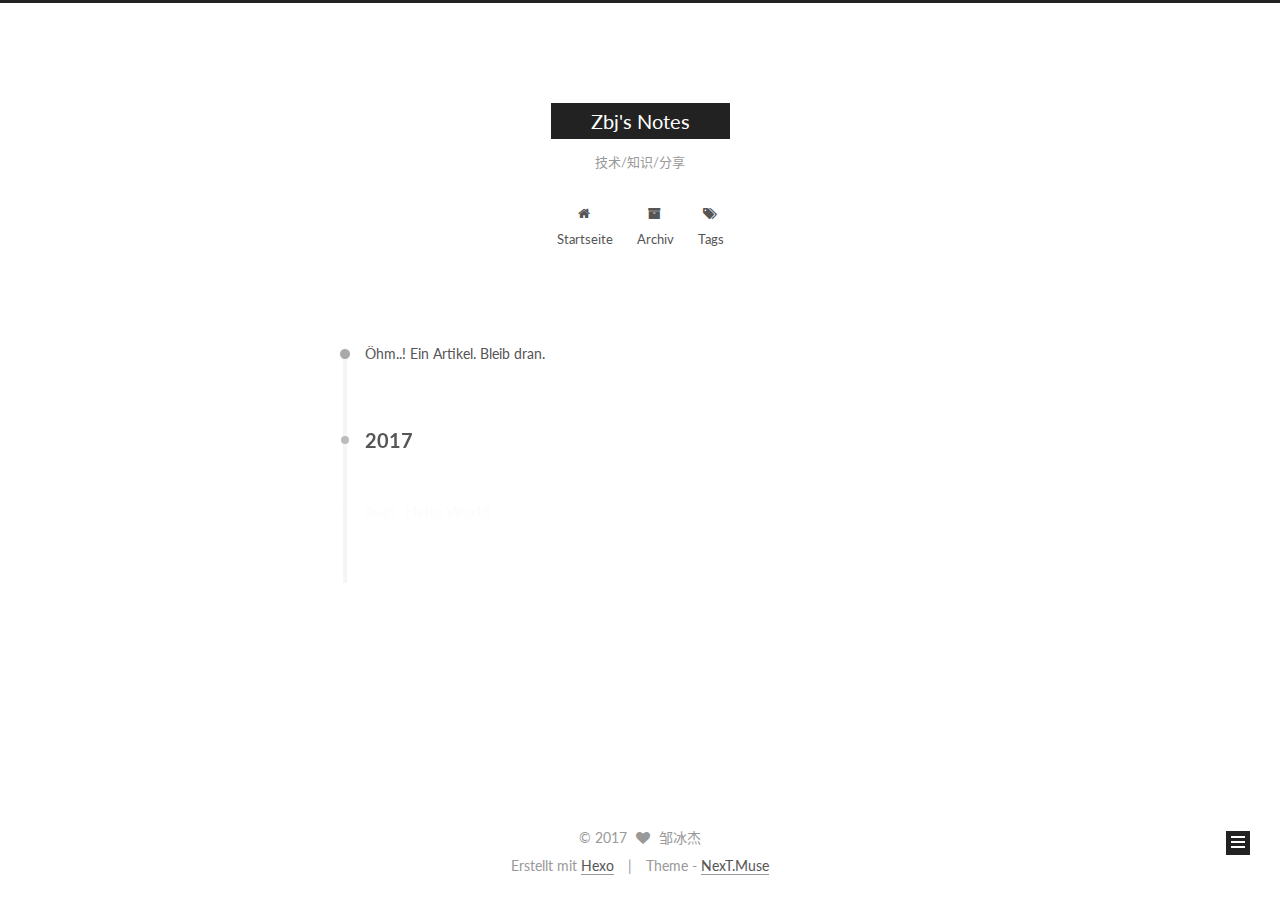
==== commit e1ade9c6: "Site updated: 2017-06-22 14:28:01" ====
--- a/archives/index.html
+++ b/archives/index.html
@@ -94,11 +94,11 @@
 
 
 <meta property="og:type" content="website">
-<meta property="og:title" content="Hexo">
+<meta property="og:title" content="Zbj&#39;s Notes">
 <meta property="og:url" content="http://yoursite.com/archives/index.html">
-<meta property="og:site_name" content="Hexo">
+<meta property="og:site_name" content="Zbj&#39;s Notes">
 <meta name="twitter:card" content="summary">
-<meta name="twitter:title" content="Hexo">
+<meta name="twitter:title" content="Zbj&#39;s Notes">
 
 
 
@@ -132,7 +132,7 @@
 
 
 
-  <title>Archiv | Hexo</title>
+  <title>Archiv | Zbj's Notes</title>
   
 
 
@@ -168,12 +168,12 @@
     <div class="custom-logo-site-title">
       <a href="/"  class="brand" rel="start">
         <span class="logo-line-before"><i></i></span>
-        <span class="site-title">Hexo</span>
+        <span class="site-title">Zbj's Notes</span>
         <span class="logo-line-after"><i></i></span>
       </a>
     </div>
       
-        <p class="site-subtitle"></p>
+        <p class="site-subtitle">技术/知识/分享</p>
       
   </div>
 
--- a/css/main.css
+++ b/css/main.css
@@ -1677,7 +1677,7 @@
   width: 4px;
   height: 4px;
   border-radius: 50%;
-  background: #a27800;
+  background: #0f1711;
 }
 .links-of-blogroll {
   font-size: 13px;
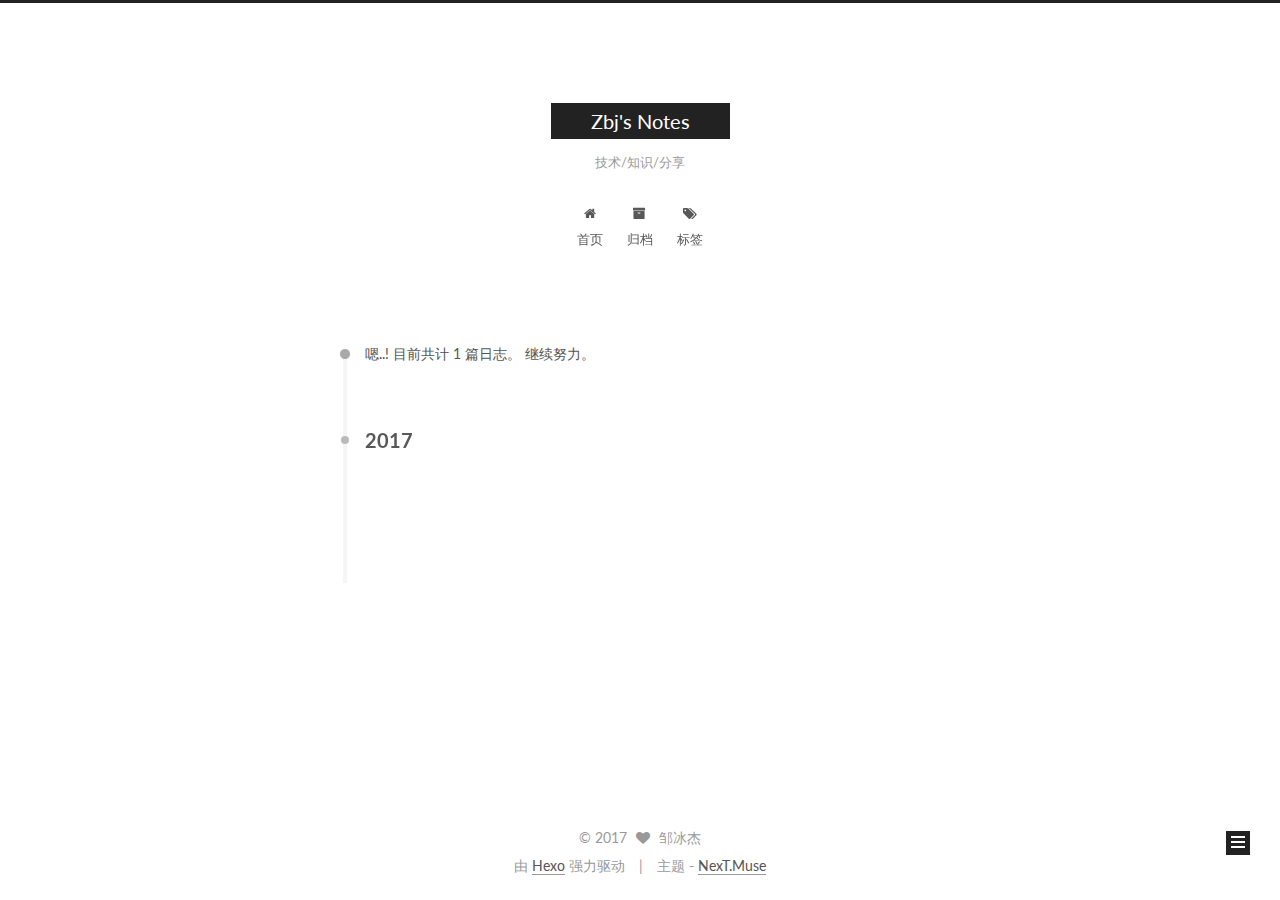
==== commit 735f8402: "Site updated: 2017-06-22 18:37:52" ====
--- a/archives/index.html
+++ b/archives/index.html
@@ -5,7 +5,7 @@
   
 
 
-<html class="theme-next muse use-motion" lang="zh-CN">
+<html class="theme-next muse use-motion" lang="zh-Hans">
 <head>
   <meta charset="UTF-8"/>
 <meta http-equiv="X-UA-Compatible" content="IE=edge" />
@@ -112,7 +112,7 @@
     motion: true,
     duoshuo: {
       userId: '0',
-      author: 'Author'
+      author: '博主'
     },
     algolia: {
       applicationID: '',
@@ -132,7 +132,7 @@
 
 
 
-  <title>Archiv | Zbj's Notes</title>
+  <title>归档 | Zbj's Notes</title>
   
 
 
@@ -150,7 +150,7 @@
 
 </head>
 
-<body itemscope itemtype="http://schema.org/WebPage" lang="zh-CN">
+<body itemscope itemtype="http://schema.org/WebPage" lang="zh-Hans">
 
   
   
@@ -198,7 +198,7 @@
             
               <i class="menu-item-icon fa fa-fw fa-home"></i> <br />
             
-            Startseite
+            首页
           </a>
         </li>
       
@@ -208,7 +208,7 @@
             
               <i class="menu-item-icon fa fa-fw fa-archive"></i> <br />
             
-            Archiv
+            归档
           </a>
         </li>
       
@@ -218,7 +218,7 @@
             
               <i class="menu-item-icon fa fa-fw fa-tags"></i> <br />
             
-            Tags
+            标签
           </a>
         </li>
       
@@ -250,7 +250,7 @@
       
         
       
-      Öhm..! Ein Artikel. Bleib dran.
+      嗯..! 目前共计 1 篇日志。 继续努力。
     </span>
 
     
@@ -344,7 +344,7 @@
             <div class="site-state-item site-state-posts">
               <a href="/archives/">
                 <span class="site-state-item-count">1</span>
-                <span class="site-state-item-name">Artikel</span>
+                <span class="site-state-item-name">日志</span>
               </a>
             </div>
           
@@ -398,11 +398,11 @@
 
 
 <div class="powered-by">
-  Erstellt mit  <a class="theme-link" href="https://hexo.io">Hexo</a>
+  由 <a class="theme-link" href="https://hexo.io">Hexo</a> 强力驱动
 </div>
 
 <div class="theme-info">
-  Theme -
+  主题 -
   <a class="theme-link" href="https://github.com/iissnan/hexo-theme-next">
     NexT.Muse
   </a>
--- a/css/main.css
+++ b/css/main.css
@@ -1677,7 +1677,7 @@
   width: 4px;
   height: 4px;
   border-radius: 50%;
-  background: #0f1711;
+  background: #ac8c71;
 }
 .links-of-blogroll {
   font-size: 13px;
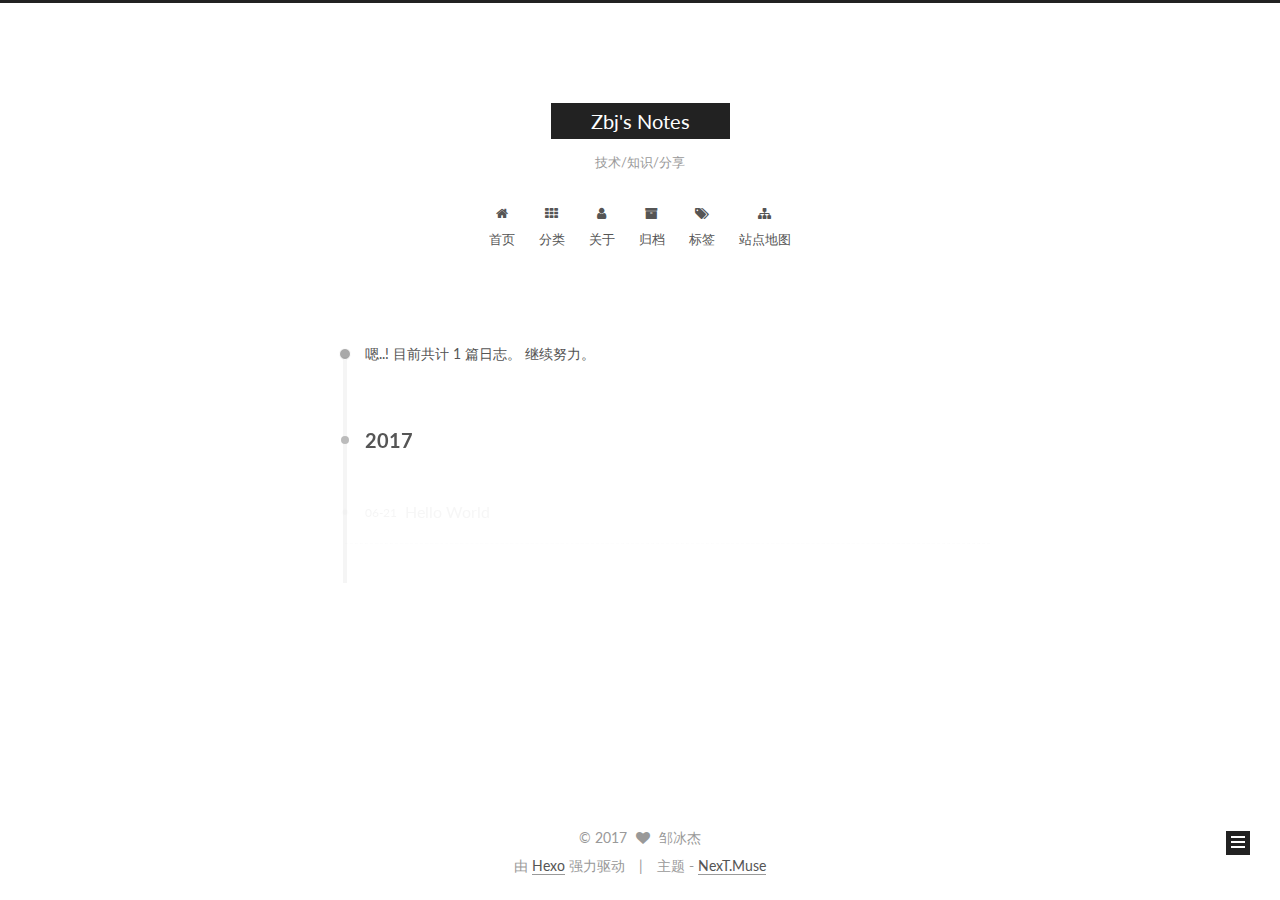
==== commit 5e72dc53: "Site updated: 2017-06-22 18:55:16" ====
--- a/archives/index.html
+++ b/archives/index.html
@@ -93,12 +93,15 @@
 
 
 
+<meta name="description" content="努力使自己变得更好！">
 <meta property="og:type" content="website">
 <meta property="og:title" content="Zbj&#39;s Notes">
 <meta property="og:url" content="http://yoursite.com/archives/index.html">
 <meta property="og:site_name" content="Zbj&#39;s Notes">
+<meta property="og:description" content="努力使自己变得更好！">
 <meta name="twitter:card" content="summary">
 <meta name="twitter:title" content="Zbj&#39;s Notes">
+<meta name="twitter:description" content="努力使自己变得更好！">
 
 
 
@@ -203,6 +206,26 @@
         </li>
       
         
+        <li class="menu-item menu-item-categories">
+          <a href="/categories/" rel="section">
+            
+              <i class="menu-item-icon fa fa-fw fa-th"></i> <br />
+            
+            分类
+          </a>
+        </li>
+      
+        
+        <li class="menu-item menu-item-about">
+          <a href="/about/" rel="section">
+            
+              <i class="menu-item-icon fa fa-fw fa-user"></i> <br />
+            
+            关于
+          </a>
+        </li>
+      
+        
         <li class="menu-item menu-item-archives">
           <a href="/archives/" rel="section">
             
@@ -219,6 +242,16 @@
               <i class="menu-item-icon fa fa-fw fa-tags"></i> <br />
             
             标签
+          </a>
+        </li>
+      
+        
+        <li class="menu-item menu-item-sitemap">
+          <a href="/sitemap.xml" rel="section">
+            
+              <i class="menu-item-icon fa fa-fw fa-sitemap"></i> <br />
+            
+            站点地图
           </a>
         </li>
       
@@ -331,11 +364,11 @@
       <section class="site-overview sidebar-panel sidebar-panel-active">
         <div class="site-author motion-element" itemprop="author" itemscope itemtype="http://schema.org/Person">
           <img class="site-author-image" itemprop="image"
-               src="/images/avatar.gif"
+               src="/images/avatar.jpg"
                alt="邹冰杰" />
           <p class="site-author-name" itemprop="name">邹冰杰</p>
            
-              <p class="site-description motion-element" itemprop="description"></p>
+              <p class="site-description motion-element" itemprop="description">努力使自己变得更好！</p>
           
         </div>
         <nav class="site-state motion-element">
--- a/css/main.css
+++ b/css/main.css
@@ -1677,7 +1677,7 @@
   width: 4px;
   height: 4px;
   border-radius: 50%;
-  background: #ac8c71;
+  background: #a15714;
 }
 .links-of-blogroll {
   font-size: 13px;
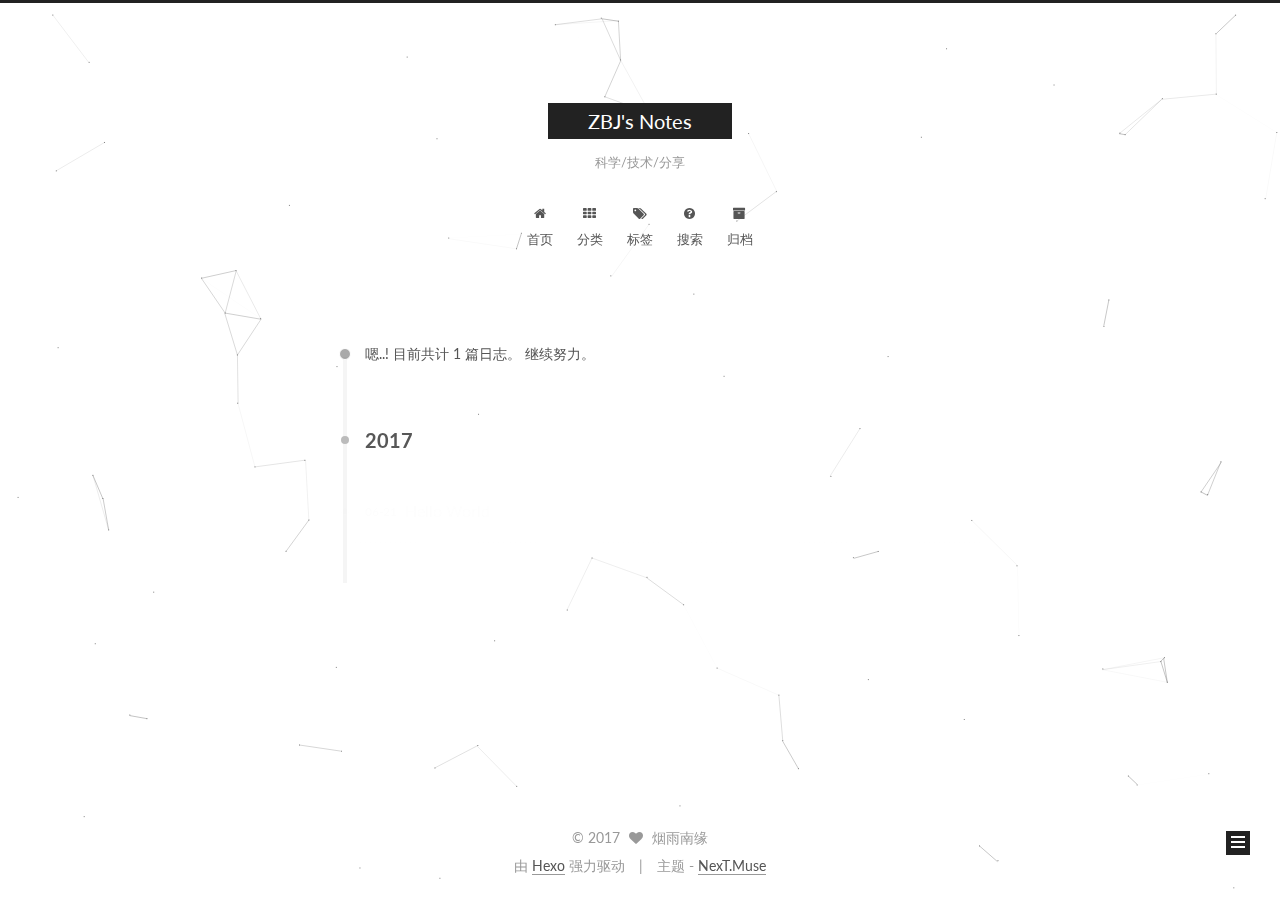
==== commit 9f6a5000: "Site updated: 2017-06-23 21:57:12" ====
--- a/archives/index.html
+++ b/archives/index.html
@@ -93,15 +93,15 @@
 
 
 
-<meta name="description" content="努力使自己变得更好！">
+<meta name="description" content="大道至简">
 <meta property="og:type" content="website">
-<meta property="og:title" content="Zbj&#39;s Notes">
+<meta property="og:title" content="ZBJ&#39;s Notes">
 <meta property="og:url" content="http://yoursite.com/archives/index.html">
-<meta property="og:site_name" content="Zbj&#39;s Notes">
-<meta property="og:description" content="努力使自己变得更好！">
+<meta property="og:site_name" content="ZBJ&#39;s Notes">
+<meta property="og:description" content="大道至简">
 <meta name="twitter:card" content="summary">
-<meta name="twitter:title" content="Zbj&#39;s Notes">
-<meta name="twitter:description" content="努力使自己变得更好！">
+<meta name="twitter:title" content="ZBJ&#39;s Notes">
+<meta name="twitter:description" content="大道至简">
 
 
 
@@ -135,7 +135,7 @@
 
 
 
-  <title>归档 | Zbj's Notes</title>
+  <title>归档 | ZBJ's Notes</title>
   
 
 
@@ -171,12 +171,12 @@
     <div class="custom-logo-site-title">
       <a href="/"  class="brand" rel="start">
         <span class="logo-line-before"><i></i></span>
-        <span class="site-title">Zbj's Notes</span>
+        <span class="site-title">ZBJ's Notes</span>
         <span class="logo-line-after"><i></i></span>
       </a>
     </div>
       
-        <p class="site-subtitle">技术/知识/分享</p>
+        <p class="site-subtitle">科学/技术/分享</p>
       
   </div>
 
@@ -216,26 +216,6 @@
         </li>
       
         
-        <li class="menu-item menu-item-about">
-          <a href="/about/" rel="section">
-            
-              <i class="menu-item-icon fa fa-fw fa-user"></i> <br />
-            
-            关于
-          </a>
-        </li>
-      
-        
-        <li class="menu-item menu-item-archives">
-          <a href="/archives/" rel="section">
-            
-              <i class="menu-item-icon fa fa-fw fa-archive"></i> <br />
-            
-            归档
-          </a>
-        </li>
-      
-        
         <li class="menu-item menu-item-tags">
           <a href="/tags/" rel="section">
             
@@ -246,12 +226,22 @@
         </li>
       
         
-        <li class="menu-item menu-item-sitemap">
-          <a href="/sitemap.xml" rel="section">
-            
-              <i class="menu-item-icon fa fa-fw fa-sitemap"></i> <br />
-            
-            站点地图
+        <li class="menu-item menu-item-search">
+          <a href="/search/" rel="section">
+            
+              <i class="menu-item-icon fa fa-fw fa-question-circle"></i> <br />
+            
+            搜索
+          </a>
+        </li>
+      
+        
+        <li class="menu-item menu-item-archives">
+          <a href="/archives/" rel="section">
+            
+              <i class="menu-item-icon fa fa-fw fa-archive"></i> <br />
+            
+            归档
           </a>
         </li>
       
@@ -365,10 +355,10 @@
         <div class="site-author motion-element" itemprop="author" itemscope itemtype="http://schema.org/Person">
           <img class="site-author-image" itemprop="image"
                src="/images/avatar.jpg"
-               alt="邹冰杰" />
-          <p class="site-author-name" itemprop="name">邹冰杰</p>
+               alt="烟雨南缘" />
+          <p class="site-author-name" itemprop="name">烟雨南缘</p>
            
-              <p class="site-description motion-element" itemprop="description">努力使自己变得更好！</p>
+              <p class="site-description motion-element" itemprop="description">大道至简</p>
           
         </div>
         <nav class="site-state motion-element">
@@ -426,7 +416,7 @@
   <span class="with-love">
     <i class="fa fa-heart"></i>
   </span>
-  <span class="author" itemprop="copyrightHolder">邹冰杰</span>
+  <span class="author" itemprop="copyrightHolder">烟雨南缘</span>
 </div>
 
 
@@ -476,6 +466,8 @@
   
 
 
+  
+
 
 
 
@@ -503,6 +495,9 @@
 
   
   <script type="text/javascript" src="/lib/fancybox/source/jquery.fancybox.pack.js?v=2.1.5"></script>
+
+  
+  <script type="text/javascript" src="/lib/canvas-nest/canvas-nest.min.js"></script>
 
 
   
--- a/css/main.css
+++ b/css/main.css
@@ -1677,7 +1677,7 @@
   width: 4px;
   height: 4px;
   border-radius: 50%;
-  background: #a15714;
+  background: #21ba99;
 }
 .links-of-blogroll {
   font-size: 13px;
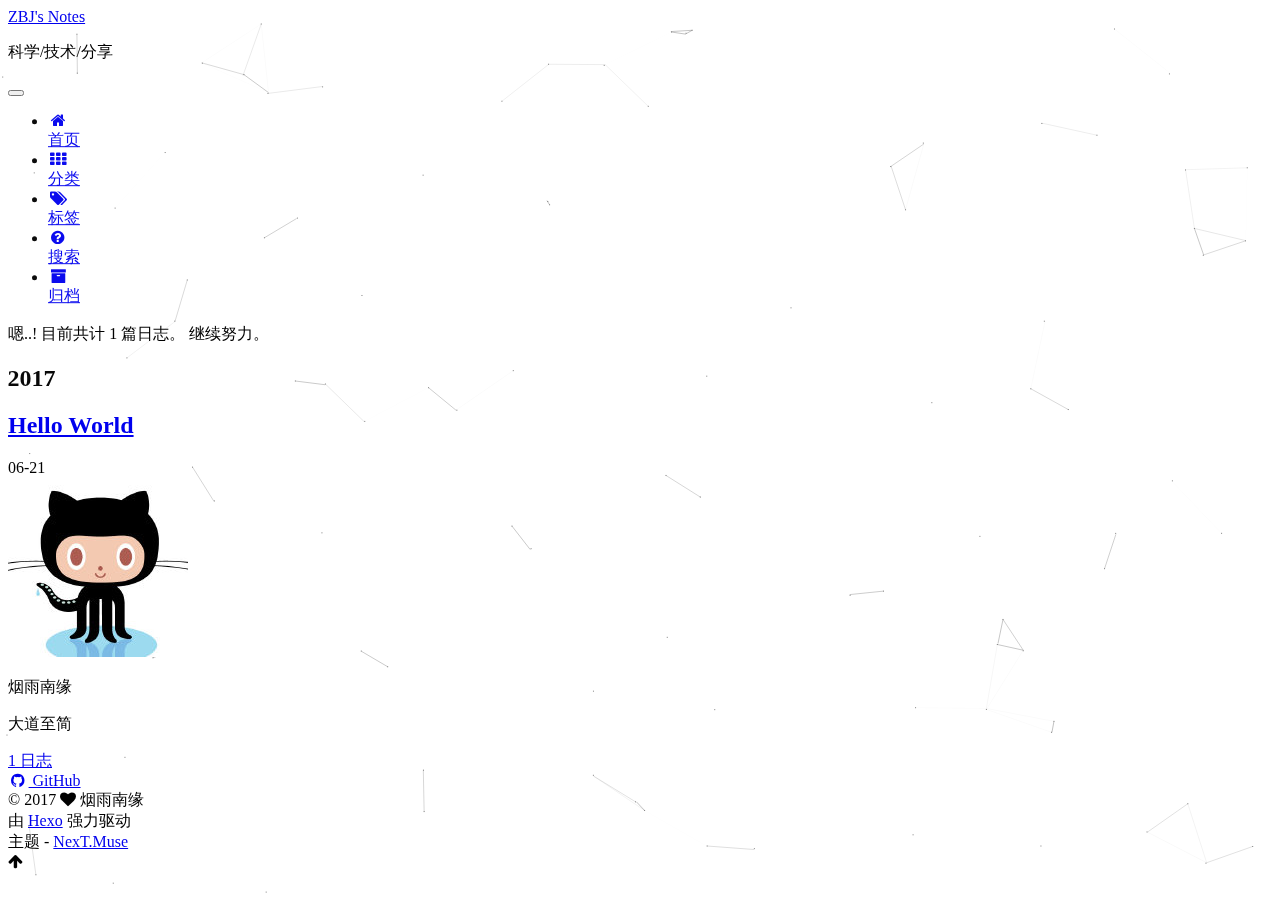
==== commit 35b8d719: "Site updated: 2017-06-23 22:11:09" ====
--- a/archives/index.html
+++ b/archives/index.html
@@ -382,6 +382,17 @@
 
         <div class="links-of-author motion-element">
           
+            
+              <span class="links-of-author-item">
+                <a href="https://github.com/cnzoubingjie" target="_blank" title="GitHub">
+                  
+                    <i class="fa fa-fw fa-github"></i>
+                  
+                  GitHub
+                </a>
+              </span>
+            
+          
         </div>
 
         
